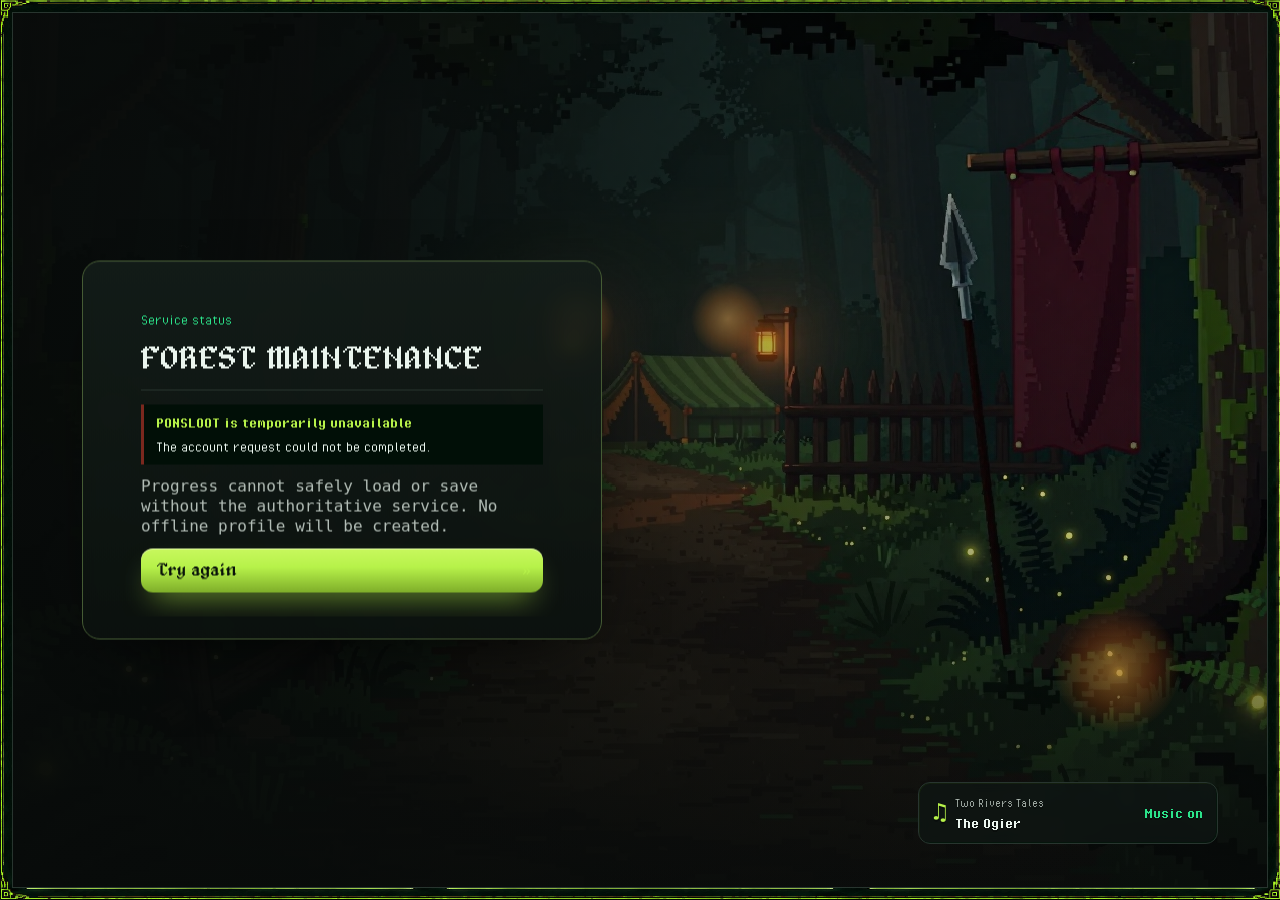
==== frontend/index.html @ 020d5600 "The console now beats the deploy-time variable instead of losing to it TOKEN_ADDRESS exists both as " ====
<!DOCTYPE html><html lang="en"><head>
  <meta charset="utf-8">
  <meta name="viewport" content="width=device-width, initial-scale=1, viewport-fit=cover">
  <meta name="theme-color" content="#081007">
  <meta name="mobile-web-app-capable" content="yes">
  <meta name="apple-mobile-web-app-capable" content="yes">
  <meta name="apple-mobile-web-app-status-bar-style" content="black-translucent">
  <meta name="apple-mobile-web-app-title" content="PONSLOOT">
  <!-- API origin. Empty means the current domain, which is the correct value
       in production: Vercel rewrites /api/* to Railway on its side, so to the
       browser every request is same-origin. Fill this in only for local work. -->
  <meta name="loothood-api-origin" content="">
  <title>PONSLOOT</title>
  <link rel="manifest" href="./manifest.webmanifest">
  <link rel="stylesheet" href="css/styles.css">
  <link rel="stylesheet" href="css/ui-foundation-v1.css">
  <link rel="stylesheet" href="css/main-menu-foundation-v1.css">
  <link rel="stylesheet" href="css/main-menu-typography-v1.css">
  <link rel="stylesheet" href="css/main-menu-restyle-v2.css">
  <link rel="stylesheet" href="css/main-menu-thematic-border-v1.css">
  <link rel="stylesheet" href="css/main-menu-system-rollout-v1.css">
  <link rel="stylesheet" href="css/main-menu-equipment-v1.css">
  <link rel="stylesheet" href="css/main-menu-mobile-transpose-v3.css">
  <link rel="stylesheet" href="css/main-menu-mobile-runtime-adapter-v1.css">
  <link rel="stylesheet" href="css/loothood-hunt-v1.css?v=r22">
  <link rel="stylesheet" href="css/loothood-core-v1.css?v=r22">
  <link rel="stylesheet" href="css/loothood-patch-v1.css?v=r64">
  <link rel="stylesheet" href="css/loothood-pulls-v1.css?v=r14">
  <link rel="stylesheet" href="css/loothood-gate-v1.css?v=r22">
  <link rel="stylesheet" href="css/loothood-loadout-v1.css?v=r59">
  <link rel="stylesheet" href="css/loothood-bounties-v1.css?v=r24">
  <link rel="stylesheet" href="css/loothood-guide-v1.css?v=r14">
  <link rel="stylesheet" href="css/loothood-docs-v1.css?v=r11">
  <link rel="stylesheet" href="css/loothood-life-v1.css?v=r15">
  <link rel="stylesheet" href="css/loothood-plots-v1.css?v=r22">
  <link rel="stylesheet" href="css/loothood-village-v1.css?v=r57">
  <link rel="stylesheet" href="css/loothood-account-v1.css?v=r22">
  <link rel="stylesheet" href="css/loothood-type-v1.css?v=r25">
  <link rel="stylesheet" href="css/combat-foundation-v1.css">
  <link rel="stylesheet" href="css/desktop-pause-family-v1.css?v=r11">
  <link rel="stylesheet" href="css/in-run-reward-choice-v1.css?v=r11">
  <link rel="stylesheet" href="css/run-outcome-family-v1.css">
  <link rel="stylesheet" href="css/mobile-in-run-pc-parity-v1.css">
  <link rel="stylesheet" href="css/account-gate-v1.css">
  <link rel="stylesheet" href="css/account-settings-v1.css">
  <link rel="stylesheet" href="css/tutorial-guidance-v1.css?v=r11">
  <link rel="stylesheet" href="css/mobile-ui-reliability-v1.css">
  <link rel="stylesheet" href="css/loothood-consistency-v1.css?v=r16">
  <link rel="stylesheet" href="css/loothood-combat-v1.css?v=r27">
</head>
<body class="account-pending">
  <section id="accountGate" class="hb-account-gate" data-account-state="booting" aria-label="PONSLOOT account access">
    <img class="hb-account-gate__art" src="images/bg-login-v1.png?v=2" alt="">
    <!-- Fireflies on the login screen. The key art in the menu already had
         them while the entrance stayed motionless — even though this is the
         screen a person sees first, and longest, while loading runs. -->
    <span class="hb-fireflies hb-fireflies--gate" aria-hidden="true"
      ><i class="hb-firefly"></i><i class="hb-firefly"></i><i class="hb-firefly"></i
      ><i class="hb-firefly"></i><i class="hb-firefly"></i><i class="hb-firefly"></i
      ><i class="hb-firefly"></i><i class="hb-firefly"></i><i class="hb-firefly"></i
    ></span>
    <!-- Gate lanterns and the campfire. The previous entrance was an animated
         GIF; replacing it with a still PNG left the screen dead. The light
         positions were measured against the rendered frame, not eyeballed. -->
    <span class="hb-account-gate__glow" aria-hidden="true"><i></i><i></i><i></i></span>
    <div class="hb-account-gate__scrim" aria-hidden="true"></div>
    <div class="hb-account-gate__frame" aria-hidden="true"></div>

    <div class="hb-account-panel">
      <span class="hb-account-corner hb-account-corner--tl" aria-hidden="true"></span>
      <span class="hb-account-corner hb-account-corner--tr" aria-hidden="true"></span>
      <span class="hb-account-corner hb-account-corner--bl" aria-hidden="true"></span>
      <span class="hb-account-corner hb-account-corner--br" aria-hidden="true"></span>

      <article class="hb-account-screen" data-account-screen="entry" tabindex="-1" aria-labelledby="accountEntryTitle" hidden="">
        <img class="hb-account-mark" src="images/ponsloot-mark-v1.jpg" alt="" width="1252" height="1252">
        <span class="hb-account-wordmark hb-account-wordmark--text">PONSLOOT</span>
        <h1 id="accountEntryTitle">Return to the forest</h1>
        <span class="hb-account-rule" aria-hidden="true"></span>
        <!-- TWO WAYS IN, NOT FOUR. There were also username sign-in,
             registration and key recovery here — three buttons out of four led
             to forms with a password and a key you had to write down somewhere.
             Nobody enters a browser game they came to look at that way.
             A guest plays immediately; a wallet signs a message, and the
             signature alone proves ownership — no password, no key to keep. -->
        <div class="hb-account-actions">
          <button class="hb-account-button is-primary" id="accountWalletLogin" type="button">Login with wallet</button>
          <button class="hb-account-button is-quiet" type="button" data-account-go="guest">Continue as guest</button>
        </div>
        <!-- The X link. js/brand.js fills the address in: while it is empty
             the block stays hidden and there is no link at all. A link that
             leads nowhere is worse than a missing one — a buyer once got a 404
             from an address nobody opened before publishing it. -->
        <a class="hb-account-social" data-brand-x href="#" target="_blank" rel="noopener noreferrer" hidden>
          <svg viewBox="0 0 16 16" aria-hidden="true"><path d="M12.6 0h2.45l-5.35 6.12L16 16h-4.94l-3.87-5.06L2.76 16H.3l5.72-6.54L0 0h5.06l3.5 4.63L12.6 0zm-.86 14.54h1.36L4.32 1.38H2.87l8.87 13.16z"/></svg>
          <span>Follow on X</span>
        </a>
        <p class="hb-account-status" data-account-status="" role="status" aria-live="polite" hidden=""></p>
      </article>

      <article class="hb-account-screen" data-account-screen="guest" tabindex="-1" aria-labelledby="accountGuestTitle" hidden="">
        <button class="hb-account-back" type="button" data-account-go="entry">← Back</button>
        <p class="hb-account-step">Guest account</p>
        <h2 id="accountGuestTitle">Continue as guest?</h2>
        <span class="hb-account-rule" aria-hidden="true"></span>
        <div class="hb-account-warning"><strong>Protected equipment is unavailable</strong><p>You can play, but the forge and anything with value attached stay locked.</p></div>
        <p class="hb-account-copy">Your progress is saved on our side, not in this browser. Link a wallet later and it follows you.</p>
        <div class="hb-account-actions">
          <button class="hb-account-button is-primary" id="accountContinueGuest" type="button">Continue as guest</button>
        </div>
        <p class="hb-account-field-error" data-account-form-error="" role="alert" hidden=""></p>
      </article>

      <article class="hb-account-screen" data-account-screen="wallets" tabindex="-1" aria-labelledby="accountWalletsTitle" hidden="">
        <button class="hb-account-back" type="button" data-account-go="entry">← Back</button>
        <p class="hb-account-step">Browser wallets</p>
        <h2 id="accountWalletsTitle">Choose a wallet</h2>
        <span class="hb-account-rule" aria-hidden="true"></span>
        <p class="hb-account-copy">Choose which installed wallet should sign the gas-free PONSLOOT login message.</p>
        <div class="hb-account-actions" id="accountWalletChoices"></div>
        <p class="hb-account-field-error" data-account-form-error="" role="alert" hidden=""></p>
      </article>

      <article class="hb-account-screen" data-account-screen="wallet-confirm" tabindex="-1" aria-labelledby="accountWalletConfirmTitle" hidden="">
        <button class="hb-account-back" type="button" id="accountCancelWalletCreation">← Cancel</button>
        <p class="hb-account-step">New wallet</p>
        <h2 id="accountWalletConfirmTitle">Create a PONSLOOT account?</h2>
        <span class="hb-account-rule" aria-hidden="true"></span>
        <p class="hb-account-copy">No account currently uses <strong id="accountPendingWallet">this wallet</strong>. Create a new cloud profile with a generated player name?</p>
        <div class="hb-account-warning"><strong>No transaction or approval</strong><p>This creates only a PONSLOOT account. It cannot spend tokens, move funds, or control the wallet.</p></div>
        <button class="hb-account-button is-primary" id="accountConfirmWalletCreation" type="button">Create wallet account</button>
        <p class="hb-account-field-error" data-account-form-error="" role="alert" hidden=""></p>
      </article>

      <article class="hb-account-screen hb-account-screen--loading" data-account-screen="loading" tabindex="-1" aria-labelledby="accountLoadingTitle">
        <img class="hb-account-mark" src="images/ponsloot-mark-v1.jpg" alt="" width="1252" height="1252">
        <span class="hb-account-wordmark hb-account-wordmark--text">PONSLOOT</span>
        <h2 id="accountLoadingTitle">Preparing the forest</h2>
        <span class="hb-account-rule" aria-hidden="true"></span>
        <div class="hb-account-progress" role="progressbar" aria-label="Loading account" aria-valuemin="0" aria-valuemax="100" aria-valuenow="30"><span></span></div>
        <div class="hb-account-progress-meta"><span data-account-loading-copy="">Checking secure session</span><strong data-account-loading-value="">30%</strong></div>
      </article>

      <article class="hb-account-screen" data-account-screen="maintenance" tabindex="-1" aria-labelledby="accountMaintenanceTitle" hidden="">
        <p class="hb-account-step">Service status</p>
        <h2 id="accountMaintenanceTitle">Forest maintenance</h2>
        <span class="hb-account-rule" aria-hidden="true"></span>
        <div class="hb-account-warning"><strong>PONSLOOT is temporarily unavailable</strong><p id="accountMaintenanceMessage">Account and cloud services could not be reached.</p></div>
        <p class="hb-account-copy">Progress cannot safely load or save without the authoritative service. No offline profile will be created.</p>
        <button class="hb-account-button is-primary" id="accountRetryBoot" type="button">Try again</button>
      </article>

      <div class="hb-account-scroll-cue" aria-hidden="true">↓ More</div>
    </div>

    <button class="hb-account-music" id="accountLoginMusicToggle" type="button" aria-pressed="true" aria-label="Mute music">
      <span aria-hidden="true">♫</span><span><small></small><strong></strong></span><b>Music on</b>
    </button>
  </section>
  <div id="combatSafeAreaProbe" class="combat-safe-area-probe" aria-hidden="true"></div>
  <main id="appBackground" class="app-shell" data-overlay-background="app">
    <section id="desktopMainMenu" class="desktop-main-menu" aria-label="Hunt menu" hidden=""></section>
    <section class="play-surface" aria-label="PONSLOOT game">
      <div class="topbar">
        <div>
          <h1>PONSLOOT</h1>
          <!-- The subtitle names what the game became, not what it was. It used
               to read "Robinhood Chain archer run" — true about the chain and
               the archer, and silent about what people come here for. -->
          <p>Hold the token. Run the forest. Get paid in ETH</p>
        </div>
        <div id="mobileSettingsPanel" class="topbar__actions">
          <label class="arena-fit-setting">
            <span>Arena Fit</span>
            <select id="mobileArenaFit" aria-label="Mobile arena fit">
              <option value="fill">Fill Screen</option>
              <option value="preserve">Preserve 3:2</option>
            </select>
          </label>
          <button id="musicToggle" class="music-toggle" type="button" aria-pressed="true" title="Mute the Forest soundtrack">
            <span aria-hidden="true">♫</span>
            Music: On
          </button>
          <div class="chain-pill version-pill"><strong id="gameVersion">v0.0.1</strong></div>
          <div class="chain-pill">Robinhood Chain 4663</div>
          <button id="closeMobileSettings" class="mobile-settings-close" type="button" aria-label="Close mobile settings">Done</button>
        </div>
      </div>

      <div id="gameNotice" class="game-notice hb-menu-system-overlay" hidden="" aria-live="polite"></div>

      <div class="game-grid combat-layout run-only hb-fit-stage" aria-label="PONSLOOT forest combat">
        <header class="combat-hud hb-top-hud" aria-label="Run status">
          <div class="hud-stat hud-stat--health hb-player-hud" aria-label="Player health">
            <div class="hb-player-hud__logo-wrap">
              <img class="hb-player-hud__logo" src="images/loothood-mark-primary.png" alt="PONSLOOT">
            </div>
            <span class="hb-player-hud__label">HP</span>
            <meter id="hpMeter" class="hb-meter hb-player-health" min="0" max="100" value="100" aria-label="Player health"></meter>
            <i id="borrowedHeartBar" class="hud-heart-store hb-heart-store" hidden="" aria-hidden="true"></i>
            <b id="hpText" class="hb-player-hud__value">100 / 100</b>
          </div>
          <div class="hud-stat hud-stat--stage">
            <span>Stage</span>
            <b id="roomText">0 / 15</b>
          </div>
          <div id="combatBossHud" class="combat-boss-hud hb-boss-hud-slot" hidden="" aria-label="Boss status">
            <div class="combat-boss-copy">
              <strong id="bossHudName" class="hb-boss-hud__name">Forest Boss</strong>
            </div>
            <div class="combat-boss-meters">
              <div id="bossHealthRow" class="combat-boss-meter-row combat-boss-meter-row--health">
                <span class="hb-boss-hud__label">Health</span>
                <div id="bossHealthMeter" class="combat-boss-meter combat-boss-meter--health hb-boss-segments hb-boss-segments--health" role="meter" aria-label="Boss health"></div>
              </div>
              <div id="bossArmorRow" class="combat-boss-meter-row combat-boss-meter-row--armor">
                <span class="hb-boss-hud__label">Armor</span>
                <div id="bossArmorMeter" class="combat-boss-meter combat-boss-meter--armor hb-boss-segments hb-boss-segments--armor" role="meter" aria-label="Boss armor"></div>
              </div>
            </div>
          </div>
          <div class="hud-stat hud-stat--streak">
            <span>Streak</span>
            <meter id="streakMeter" min="0" max="100" value="0"></meter>
            <b id="streakText">0</b>
          </div>
          <div class="hud-stat hud-stat--gold">
            <span>Run Gold</span>
            <b id="runGoldText">0</b>
          </div>
          <div class="hud-stat hud-stat--legendary">
            <span>Legendary</span>
            <meter id="legendaryMeter" min="0" max="250" value="0"></meter>
            <b id="legendaryText">0 / 250</b>
          </div>
        </header>
        <div class="canvas-wrap hb-arena" aria-label="Forest combat arena">
          <canvas id="game" class="hb-arena__art" width="960" height="640" aria-label="PONSLOOT combat arena"></canvas>
          <span id="orientationNoticeAnchor" hidden=""></span>
          <div id="orientationNotice" class="orientation-notice" role="status" aria-live="polite" tabindex="-1">
            <strong>Rotate to landscape</strong>
            <span>The run is safely paused while the phone is upright.</span>
          </div>
          <div id="optionalRewardHud" class="optional-reward-hud" hidden="" aria-live="polite">
            <span id="splinterVolleyHud" class="optional-reward-hud__item optional-reward-hud__item--splinter" hidden=""></span>
            <span id="heartsGraceHud" class="optional-reward-hud__item optional-reward-hud__item--heart" hidden=""></span>
          </div>
          <div id="roundClearFx" class="round-clear-fx" hidden="" aria-live="polite">
            <div class="round-clear-fx__line"></div>
            <span id="roundClearEyebrow">Stage 1</span>
            <strong id="roundClearTitle">Clear</strong>
            <div class="round-clear-fx__rewards">
              <span><b id="roundClearScore">0</b> Score</span>
              <span><b id="roundClearGold">0</b> Gold</span>
            </div>
            <div id="storehouseLossCallout" class="storehouse-loss-callout" hidden="" role="status" aria-live="polite"></div>
          </div>
          <div id="overlay" class="overlay">
            <strong>Forest Run Ready</strong>
            <span>Move with keys or the touch stick. Stop moving to shoot.</span>
          </div>
          <span id="pauseOverlayAnchor" hidden=""></span>
          <div id="pauseOverlay" class="pause-overlay" hidden="" role="dialog" aria-modal="true" aria-labelledby="pauseOverlayTitle" aria-describedby="pauseOverlayDescription" data-overlay-kind="primary" data-overlay-id="pause">
            <div class="hb-pause">
              <header class="hb-pause__header">
                <strong id="pauseOverlayTitle" class="hb-pause__title"><span class="hb-pause__desktop-title">Paused</span><span class="hb-pause__mobile-title">Run Paused</span></strong>
                <span id="pauseOverlayDescription" class="hb-pause__description">Stage time and combat are frozen.</span>
              </header>
              <div class="pause-overlay__actions hb-pause__actions" data-overlay-scroll-owner="">
                <button id="resumeRun" class="hb-pause__button hb-pause__button--wide" type="button">Resume Run</button>
                <button id="pauseStats" class="hb-pause__button" type="button" data-open-stats="">Character Stats</button>
                <button id="pauseInventory" class="hb-pause__button" type="button" data-open-inventory="">Gear</button>
                <button id="pauseRunBuild" class="hb-pause__button" type="button" data-open-run-build="">Run Build</button>
                <button id="pauseSettings" class="hb-pause__button hb-pause__settings" type="button">Settings</button>
                <button id="leaveRunFromPause" class="hb-pause__button hb-pause__button--wide hb-pause__button--leave button--danger" type="button">Leave Run</button>
              </div>
            </div>
          </div>
        </div>
        <div class="touch-controls" role="group" aria-label="Touch combat controls">
          <div id="movementPad" class="movement-pad" role="application" aria-label="Drag to move. Centre or release to stop and shoot." data-centered="false" data-planted="false">
            <div id="movementKnob" class="movement-pad__knob" aria-hidden="true"></div>
          </div>
          <span id="touchControlHint" class="touch-controls__hint" aria-live="polite">Centre or release to shoot</span>
          <button id="mobileStop" class="touch-controls__stop" type="button" aria-label="Hold to stop moving" aria-pressed="false">STOP</button>
          <button id="mobilePauseRun" class="touch-controls__pause" type="button" aria-label="Pause run">II</button>
        </div>

        <aside class="panel combat-panel hb-side-panel" aria-label="Run information">
          <div class="stage-card combat-progress-card hb-run-heading" aria-label="Current stage progress">
            <h1 id="combatRunTitle" class="combat-progress-card__title hb-run-heading__title">Forest Run</h1>
            <div class="combat-progress-card__heading hb-run-heading__stage">
              <span>Stage</span>
              <strong id="combatStageProgressText">0 / 15</strong>
            </div>
            <div id="combatPrestigeRow" class="stat-line hb-run-heading__prestige">
              <b id="prestigeText">Prestige 0</b>
            </div>
            <span id="stageCardEyebrow" hidden="">Forest Run</span>
            <strong id="stageCardTitle" hidden="">Sherwood Road</strong>
            <small id="stageCardDesc" hidden="">Fifteen stages, boss rounds at 5, 10, and 15.</small>
            <div id="stageTrack" class="stage-track hb-stage-progress" aria-hidden="true"></div>
          </div>

          <div class="combat-readouts" aria-label="Run resources">
            <div class="combat-readout combat-readout--score hb-score">
              <span class="combat-readout__label hb-score__label">Score</span>
              <b id="combatScoreText" class="hb-score__value">0</b>
            </div>
            <div class="hb-run-stats" aria-label="Current run values">
              <div class="combat-readout combat-readout--streak hb-run-stat">
                <div class="combat-readout__row"><span class="hb-run-stat__label">Streak</span><b id="combatStreakText" class="hb-run-stat__value">0</b></div>
                <meter id="combatStreakMeter" min="0" max="100" value="0" aria-label="Streak time remaining"></meter>
              </div>
              <div class="combat-readout combat-readout--gold hb-run-stat">
                <span class="hb-run-stat__label">Room Gold</span>
                <b id="combatRunGoldText" class="hb-run-stat__value">0</b>
              </div>
              <div class="combat-readout combat-readout--time">
                <div class="hb-run-stat combat-readout__row"><span class="hb-run-stat__label">Stage Time</span><b id="combatStageTimerText" class="hb-run-stat__value">00:00</b></div>
                <div class="hb-run-stat combat-readout__row"><span class="hb-run-stat__label">Time Multiplier</span><b id="combatTimeMultiplierText" class="hb-run-stat__value">1.25x</b></div>
              </div>
            </div>
            <div class="combat-readout combat-readout--legendary hb-legendary">
              <div class="hb-legendary__heading"><span class="hb-legendary__label">Legendary</span><b id="combatLegendaryText" class="hb-legendary__value">0 / 250</b></div>
              <meter id="combatLegendaryMeter" class="hb-meter hb-legendary__track" min="0" max="250" value="0" aria-label="Legendary meter"></meter>
            </div>
          </div>

          <div class="combat-build-source" hidden="" aria-hidden="true">
            <b id="bowText">Ash Shortbow</b>
            <b id="upgradeText">None</b>
            <b id="foundationText">None</b>
            <b id="statusText">Unbound</b>
          </div>

          <div class="hb-side-rule" aria-hidden="true"></div>

          <nav class="combat-actions hb-run-actions" aria-label="Run actions">
            <div class="combat-sheet-actions hb-run-actions__references">
              <button type="button" class="button--secondary hb-action" data-open-stats="">Stats</button>
              <button type="button" class="button--secondary hb-action" data-open-inventory="">Gear</button>
              <button type="button" class="button--secondary hb-action" data-open-run-build="">Run Build</button>
            </div>

            <div class="combat-run-actions hb-run-actions__run">
              <button id="pauseRun" class="button--secondary hb-action" type="button" aria-pressed="false">Pause</button>
              <button id="endRun" class="hb-action hb-action--leave" type="button">Leave Run</button>
            </div>
          </nav>

        </aside>
      </div>
    </section>
  </main>

  <div id="desktopOverlayRoot" class="desktop-overlay-root" data-active="false"></div>

  <div id="statsModal" class="stats-modal hb-menu-system-overlay" hidden="" role="dialog" aria-modal="true" aria-labelledby="statsModalTitle" data-overlay-kind="primary" data-overlay-id="stats">
    <div class="stats-modal__panel stats-modal__panel--contained hb-sheet">
      <div class="stats-modal__head">
        <div>
          <p>Character build</p>
          <h2 id="statsModalTitle">Character Stats</h2>
          <span class="hb-diamond-rule hb-diamond-rule--panel" aria-hidden="true"></span>
          <span id="statsModalSummary">Bow base, run bonuses, and ceilings.</span>
        </div>
        <button id="closeStatsModal" class="stats-modal__close" type="button" aria-label="Close character stats">X</button>
      </div>
      <div id="statsModalBody" class="stats-modal__body" data-overlay-scroll-owner="">
        <div id="statsModalContent" class="stats-grid hb-sheet__main" aria-label="Character combat stats"></div>
      </div>
      <div class="stats-modal__footer">
        <button id="closeStatsModalFooter" class="button--secondary hb-sheet__back" type="button">Back</button>
      </div>
    </div>
  </div>

  <div id="inventoryModal" class="stats-modal utility-modal hb-menu-system-overlay" hidden="" role="dialog" aria-modal="true" aria-labelledby="inventoryModalTitle" data-overlay-kind="primary" data-overlay-id="inventory">
    <div class="stats-modal__panel stats-modal__panel--contained utility-modal__panel hb-sheet">
      <div class="stats-modal__head">
        <div>
          <p id="inventoryModalEyebrow">Resources</p>
          <h2 id="inventoryModalTitle">Inventory</h2>
          <span class="hb-diamond-rule hb-diamond-rule--panel" aria-hidden="true"></span>
          <span id="inventoryModalSummary">What you are carrying.</span>
        </div>
        <button id="closeInventoryModal" class="stats-modal__close" type="button" aria-label="Close inventory">X</button>
      </div>
      <div id="inventoryModalBody" class="stats-modal__body" data-overlay-scroll-owner="">
        <div id="inventory" class="inventory-list inventory-list--sheet hb-sheet__main" aria-label="Inventory"></div>
      </div>
      <div class="stats-modal__footer utility-modal__footer">
                <button id="closeInventoryModalFooter" class="button--secondary hb-sheet__back" type="button">Back</button>
      </div>
    </div>
  </div>

  <div id="equipmentCraftReveal" class="equipment-craft-reveal hb-menu-system-overlay" hidden="" role="dialog" aria-modal="true" aria-labelledby="equipmentCraftRevealTitle" aria-describedby="equipmentCraftRevealSummary" data-overlay-kind="confirmation" data-overlay-id="equipment-craft-result">
    <div class="equipment-craft-reveal__panel" data-overlay-scroll-owner="">
      <p id="equipmentCraftRevealEyebrow" class="equipment-craft-reveal__eyebrow">Equipment · Rarity</p>
      <div id="equipmentCraftRevealSeal" class="equipment-craft-reveal__seal" aria-hidden="true"></div>
      <div class="equipment-craft-reveal__copy">
        <span id="equipmentCraftRevealRarity"></span>
        <h2 id="equipmentCraftRevealTitle">Equipment Crafted</h2>
        <span class="hb-diamond-rule hb-diamond-rule--panel" aria-hidden="true"></span>
        <p id="equipmentCraftRevealSummary">Your crafted item is ready.</p>
        <div id="equipmentCraftRevealAffixes" class="equipment-craft-reveal__affixes"></div>
        <section id="equipmentCraftRevealEffect" class="equipment-craft-reveal__effect" hidden=""></section>
      </div>
      <button id="equipmentCraftRevealContinue" type="button">Continue</button>
    </div>
  </div>

  <div id="runBuildModal" class="stats-modal utility-modal" hidden="" role="dialog" aria-modal="true" aria-labelledby="runBuildModalTitle" data-overlay-kind="primary" data-overlay-id="run-build">
    <div class="stats-modal__panel utility-modal__panel hb-sheet">
      <div class="stats-modal__head">
        <div>
          <p>Current hunt</p>
          <h2 id="runBuildModalTitle">Run Build</h2>
          <span>Foundation, temporary stat picks, techniques, evolutions, and relics collected this run.</span>
        </div>
        <button id="closeRunBuildModal" class="stats-modal__close" type="button" aria-label="Close run build">X</button>
      </div>
      <div id="runUpgrades" class="upgrade-list upgrade-list--sheet hb-sheet__main" data-overlay-scroll-owner=""></div>
      <button id="closeRunBuildModalFooter" class="button--secondary utility-modal__back hb-sheet__back" type="button">Back</button>
    </div>
  </div>

  <div id="desktopSettingsModal" class="stats-modal utility-modal" hidden="" role="dialog" aria-modal="true" aria-labelledby="desktopSettingsTitle" data-overlay-kind="primary" data-overlay-id="settings">
    <div class="stats-modal__panel utility-modal__panel hb-sheet">
      <div class="stats-modal__head">
        <div><h2 id="desktopSettingsTitle">Settings</h2></div>
        <button id="closeDesktopSettings" class="stats-modal__close" type="button" aria-label="Close settings">X</button>
      </div>
      <div class="hb-settings-main">
        <div class="hb-settings-panel" data-overlay-scroll-owner="">
          <div class="hb-settings-content">
            <h3 class="hb-settings-section-title">Audio</h3>
            <div class="hb-settings-volume-heading">
              <label for="desktopMasterVolume">Master Volume</label>
              <output id="desktopMasterVolumeValue" class="hb-settings-volume-value" for="desktopMasterVolume">100%</output>
            </div>
            <input id="desktopMasterVolume" class="hb-settings-volume" type="range" min="0" max="100" step="1" value="100">
            <button id="desktopMuteAudio" class="hb-settings-mute" type="button" aria-pressed="false">Mute Audio</button>
          </div>
        </div>
      </div>
      <button id="closeDesktopSettingsFooter" class="button--secondary utility-modal__back hb-sheet__back" type="button">Back to Pause</button>
    </div>
  </div>

  <div id="installRecommendation" class="alpha-reset-modal install-recommendation" hidden="" role="dialog" aria-modal="true" aria-labelledby="installRecommendationTitle" aria-describedby="installRecommendationDescription installRecommendationInstructions">
    <div class="alpha-reset-modal__panel install-recommendation__panel">
      <button id="closeInstallRecommendation" class="install-recommendation__close" type="button" aria-label="Continue in browser">X</button>
      <p class="alpha-reset-modal__eyebrow">Full-screen mobile play</p>
      <h2 id="installRecommendationTitle">Add PONSLOOT to your Home Screen</h2>
      <p id="installRecommendationDescription">For the cleanest landscape combat view, play PONSLOOT as a mobile web app.</p>
      <p id="installRecommendationInstructions">Use your browser's Share menu, choose Add to Home Screen and, if shown, keep Open as Web App enabled.</p>
      <div class="install-recommendation__actions">
        <button id="installLoothood" type="button" hidden="">Install PONSLOOT</button>
        <button id="continueInBrowser" class="button--secondary" type="button">Continue in Browser</button>
      </div>
    </div>
  </div>

  <div id="runSetupModal" class="run-setup-modal hb-menu-system-overlay" hidden="" role="dialog" aria-modal="true" aria-labelledby="runSetupTitle" aria-describedby="runSetupDescription" data-overlay-kind="primary" data-overlay-id="run-setup">
    <div class="run-setup-modal__panel">
      <div class="run-setup-modal__header">
        <div>
          <p id="runSetupEyebrow">Prepare the hunt</p>
          <h2 id="runSetupTitle">Choose Your Foundation</h2>
          <span class="hb-diamond-rule hb-diamond-rule--panel" aria-hidden="true"></span>
          <span id="runSetupDescription">Pick one evergreen advantage before Stage 1.</span>
        </div>
        <button id="closeRunSetup" class="run-setup-modal__close" type="button" aria-label="Close run setup">X</button>
      </div>

      <div class="run-setup-modal__content" data-overlay-scroll-owner="">
        <div class="run-setup-stepper" role="navigation" aria-label="Run setup progress">
          <button id="runSetupStepHunt" type="button" data-run-setup-step="1" aria-current="step"><span>1</span>Hunt</button>
          <button id="runSetupStepLoadout" type="button" data-run-setup-step="2"><span>2</span>Loadout</button>
          <button id="runSetupStepFoundation" type="button" data-run-setup-step="3"><span>3</span>Foundation</button>
        </div>

        <div class="run-setup-step" data-step="1" aria-labelledby="runSetupStepHunt" data-run-setup-scroll-owner="">
          <div class="prestige-picker">
          <div class="prestige-picker__copy">
            <strong>Forest Prestige</strong>
            <span id="prestigeSummary">P0 Standard Hunt</span>
          </div>
          <div id="prestigeChoices" class="prestige-picker__choices" aria-label="Forest prestige tier"></div>
          <div id="prestigeDetails" class="prestige-picker__details"></div>
        </div>

          <div id="playtestSettings" class="playtest-settings" hidden="">
          <label for="playtestStage">
            <span>Target stage</span>
            <select id="playtestStage">
              <option value="1">Stage 1</option>
              <option value="2">Stage 2</option>
              <option value="3">Stage 3</option>
              <option value="4">Stage 4</option>
              <option value="5">Stage 5 - Seed miniboss</option>
              <option value="6">Stage 6</option>
              <option value="7">Stage 7</option>
              <option value="8">Stage 8</option>
              <option value="9">Stage 9</option>
              <option value="10">Stage 10 - Seed miniboss</option>
              <option value="11">Stage 11</option>
              <option value="12">Stage 12</option>
              <option value="13">Stage 13</option>
              <option value="14">Stage 14</option>
              <option value="15" selected="">Stage 15 - Combined Brute</option>
            </select>
          </label>
          <label id="playtestBossSeedSetting" for="playtestBossSeed" hidden="">
            <span>Boss seed</span>
            <select id="playtestBossSeed"></select>
          </label>
          <label id="playtestBossPairSetting" for="playtestBossPair" hidden="">
            <span>Brute seed pair</span>
            <select id="playtestBossPair"></select>
          </label>
          <div>
            <strong id="playtestLoadout">14 randomized upgrade picks</strong>
            <small>No rewards, bounty progress, resources, or Prestige unlocks.</small>
          </div>
          </div>
        </div>

        <div class="run-setup-step" data-step="2" aria-labelledby="runSetupStepLoadout" data-run-setup-scroll-owner="">
          <div class="bow-picker">
          <div>
            <strong>Bow Loadout</strong>
            <span>Normal Hunts currently use the Ash Shortbow. New sidegrade commissions are coming later.</span>
          </div>
          <div id="bowChoices" class="bow-choices" aria-label="Unlocked bows"></div>
          <div id="scoutingSummary" class="scouting-summary"></div>
        </div>

          <div id="equipmentSetup" class="equipment-setup">
          <div class="equipment-setup__head">
            <div>
              <strong>Equipment Loadout</strong>
              <span id="equipmentSetupSummary">Choose verified equipment for this run.</span>
            </div>
            <span id="equipmentSetupVerifier">Locked</span>
          </div>
          <div class="equipment-loadout-layout">
            <section class="equipment-loadout-column" aria-labelledby="equipmentLoadoutHeading">
              <div class="equipment-loadout-heading">
                <strong id="equipmentLoadoutHeading">Your Loadout</strong>
                <span id="equipmentLoadoutCount">0 Equipped</span>
              </div>
              <div id="runEquipmentSlots" class="run-equipment-slots" aria-label="Run equipment loadout"></div>
            </section>
            <section class="equipment-loadout-detail" aria-label="Selected equipment details">
              <article id="selectedEquipmentDetail" class="selected-equipment-detail"></article>
              <section class="run-owned-equipment" aria-labelledby="runOwnedEquipmentHeading">
                <div class="equipment-loadout-heading">
                  <strong id="runOwnedEquipmentHeading">Owned Equipment</strong>
                  <span id="runEquipmentResultCount">0 shown</span>
                </div>
                <div class="run-equipment-filters">
                  <label for="runEquipmentSlotFilter">Slot
                    <select id="runEquipmentSlotFilter"></select>
                  </label>
                  <label for="runEquipmentRarityFilter">Rarity
                    <select id="runEquipmentRarityFilter"></select>
                  </label>
                  <button id="runEquipmentFavouritesFilter" class="equipment-favourites-filter" type="button" aria-pressed="false">★ Favourites</button>
                </div>
                <div id="runOwnedEquipmentList" class="run-owned-equipment__list" aria-live="polite"></div>
              </section>
            </section>
          </div>
          </div>
        </div>

        <div class="run-setup-step" data-step="3" aria-labelledby="runSetupStepFoundation" data-run-setup-scroll-owner="">
          <div id="foundationChoices" class="foundation-choices" role="group" aria-label="Foundation choices"></div>
        </div>
      </div>

      <div class="run-setup-mobile-footer">
        <button id="runSetupBack" class="button--secondary" type="button">Back</button>
        <span id="runSetupStepLabel" aria-live="polite">Step 1 of 3</span>
        <button id="runSetupNext" type="button">Next</button>
        <button id="confirmRunSetup" class="run-setup-modal__confirm" type="button" disabled="">Begin Forest Run</button>
      </div>
    </div>
  </div>

  <div id="upgradeModal" class="upgrade-modal hb-reward-modal" hidden="" role="dialog" aria-modal="true" aria-labelledby="upgradeModalTitle" aria-describedby="upgradeSummary" data-overlay-kind="primary" data-overlay-id="reward">
    <div class="upgrade-modal__panel hb-reward" data-overlay-scroll-owner="">
      <div class="upgrade-modal__header hb-reward__header">
        <div class="upgrade-modal__crest" aria-hidden="true"><span></span></div>
        <div>
          <p class="upgrade-modal__eyebrow">Stage clear</p>
          <h2 id="upgradeModalTitle" class="hb-reward__title">Choose an Upgrade</h2>
          <p id="upgradeSummary" class="upgrade-modal__summary">Rewards secured</p>
          <div id="upgradeStageMetrics" class="upgrade-modal__metrics hb-reward__meta" aria-label="Stage rewards">
            <span>Score <b id="upgradeStageScore">+0</b></span>
            <span>Gold <b id="upgradeStageGold">+0</b></span>
          </div>
        </div>
      </div>
      <div id="roomBreakdown" class="reward-breakdown"></div>
      <div id="upgradeChoices" class="upgrade-choices hb-reward__cards" role="group" aria-label="Upgrade choices"></div>
    </div>
  </div>

  <div id="partialUpgradeModal" class="partial-upgrade-modal hb-confirmation-layer" hidden="" role="alertdialog" aria-modal="true" aria-labelledby="partialUpgradeTitle" aria-describedby="partialUpgradeDescription" data-overlay-kind="confirmation" data-overlay-id="partial-upgrade">
    <div class="partial-upgrade-modal__panel hb-confirmation" data-overlay-scroll-owner="">
      <p class="partial-upgrade-modal__eyebrow">Active stat ceiling</p>
      <h2 id="partialUpgradeTitle" class="hb-confirmation__title">Partial Gain</h2>
      <div class="hb-confirmation__rule" aria-hidden="true"></div>
      <p id="partialUpgradeDescription">Only part of the listed gain can currently be applied.</p>
      <dl class="partial-upgrade-modal__values">
        <div><dt>Listed gain</dt><dd id="partialUpgradeListed">-</dd></div>
        <div><dt>Applied gain</dt><dd id="partialUpgradeRealized">-</dd></div>
      </dl>
      <div class="partial-upgrade-modal__actions hb-confirmation__actions">
        <button id="partialUpgradeBack" class="button--secondary hb-confirmation__button" type="button">Back</button>
        <button id="partialUpgradeTake" class="hb-confirmation__button hb-confirmation__button--take" type="button">Take Anyway</button>
      </div>
    </div>
  </div>

  <div id="alphaResetModal" class="alpha-reset-modal hb-menu-system-overlay" hidden="" role="alertdialog" aria-modal="true" aria-labelledby="alphaResetTitle" aria-describedby="alphaResetDescription alphaResetSettings" data-overlay-kind="confirmation" data-overlay-id="alpha-reset">
    <div class="alpha-reset-modal__panel" data-overlay-scroll-owner="">
      <p class="alpha-reset-modal__eyebrow">Save update</p>
      <h2 id="alphaResetTitle">Alpha progression reset</h2>
      <span class="hb-diamond-rule hb-diamond-rule--panel" aria-hidden="true"></span>
      <p id="alphaResetDescription">PONSLOOT's progression system has changed. This older Alpha save could not be safely carried forward, so your game progress has been reset.</p>
      <p id="alphaResetSettings">Your volume, controls and accessibility settings were kept.</p>
      <button id="alphaResetContinue" type="button">Continue</button>
    </div>
  </div>

  <div id="inductionModal" class="alpha-reset-modal induction-modal hb-menu-system-overlay" hidden="" role="dialog" aria-modal="true" aria-labelledby="inductionModalTitle" aria-describedby="inductionModalDescription" data-overlay-kind="confirmation" data-overlay-id="induction">
    <div class="alpha-reset-modal__panel induction-modal__panel" data-overlay-scroll-owner="">
      <p id="inductionModalEyebrow" class="alpha-reset-modal__eyebrow">PONSLOOT Tutorial</p>
      <h2 id="inductionModalTitle">Welcome to the PONSLOOT Tutorial.</h2>
      <span class="hb-diamond-rule hb-diamond-rule--panel" aria-hidden="true"></span>
      <p id="inductionModalDescription">These five stages will teach you the game mechanics. Complete them, then fight the boss.</p>
      <div class="induction-modal__actions">
        <button id="inductionModalAction" type="button">Begin Tutorial</button>
        <button id="inductionModalSkip" class="induction-modal__skip" type="button" hidden>Skip tutorial</button>
      </div>
    </div>
  </div>

  <div id="tutorialGuideModal" class="stats-modal utility-modal tutorial-guide-modal hb-menu-system-overlay" hidden="" role="dialog" aria-modal="true" aria-labelledby="tutorialGuideTitle" data-overlay-kind="primary" data-overlay-id="tutorial-guide">
    <div class="stats-modal__panel stats-modal__panel--contained utility-modal__panel">
      <div class="stats-modal__head">
        <div>
          <p>Reference</p>
          <h2 id="tutorialGuideTitle">Tutorial Guide</h2>
          <span class="hb-diamond-rule hb-diamond-rule--panel" aria-hidden="true"></span>
          <span>Short explanations for mechanics and later feature unlocks.</span>
        </div>
        <button id="closeTutorialGuide" class="stats-modal__close" type="button" aria-label="Close tutorial guide">X</button>
      </div>
      <div id="tutorialGuideBody" class="stats-modal__body tutorial-guide__body" data-overlay-scroll-owner=""></div>
      <div class="stats-modal__footer tutorial-guide__footer">
        <button id="replayTutorial" type="button">Replay Tutorial</button>
        <button id="closeTutorialGuideFooter" class="button--secondary" type="button">Back</button>
      </div>
    </div>
  </div>

  <div id="tutorialSpotlight" class="tutorial-spotlight" hidden="" role="dialog" aria-modal="true" aria-labelledby="tutorialSpotlightTitle" aria-describedby="tutorialSpotlightText">
    <div class="tutorial-spotlight__scrim" data-spotlight-scrim="top"></div>
    <div class="tutorial-spotlight__scrim" data-spotlight-scrim="right"></div>
    <div class="tutorial-spotlight__scrim" data-spotlight-scrim="bottom"></div>
    <div class="tutorial-spotlight__scrim" data-spotlight-scrim="left"></div>
    <div class="tutorial-spotlight__window" data-spotlight-window="" aria-hidden="true"></div>
    <section class="tutorial-spotlight__card" data-spotlight-card="">
      <p class="tutorial-spotlight__progress" data-spotlight-progress="">1 / 1</p>
      <h2 id="tutorialSpotlightTitle" data-spotlight-title="">Screen Tip</h2>
      <p id="tutorialSpotlightText" data-spotlight-text=""></p>
      <footer>
        <button type="button" data-spotlight-skip="">Skip</button>
        <button type="button" data-spotlight-back="">Back</button>
        <button type="button" class="is-primary" data-spotlight-next="">Next</button>
      </footer>
    </section>
  </div>

  <div id="destructiveConfirmModal" class="destructive-confirm-modal hb-menu-system-overlay" hidden="" role="alertdialog" aria-modal="true" aria-labelledby="destructiveConfirmTitle" aria-describedby="destructiveConfirmDescription" data-overlay-kind="confirmation" data-overlay-id="destructive">
    <div class="destructive-confirm-modal__panel" data-overlay-scroll-owner="">
      <p class="destructive-confirm-modal__eyebrow">Confirm destructive action</p>
      <h2 id="destructiveConfirmTitle">Confirm action</h2>
      <span class="hb-diamond-rule hb-diamond-rule--panel" aria-hidden="true"></span>
      <p id="destructiveConfirmDescription">This cannot be undone.</p>
      <div class="destructive-confirm-modal__actions">
        <button id="cancelDestructiveConfirm" class="button--secondary" type="button">Cancel</button>
        <button id="acceptDestructiveConfirm" class="button--danger" type="button">Confirm</button>
      </div>
    </div>
  </div>

  <div id="runSummaryModal" class="run-summary-modal" hidden="" role="dialog" aria-modal="true" aria-labelledby="runSummaryTitle" aria-describedby="runSummaryNote" data-overlay-kind="primary" data-overlay-id="run-summary">
    <div class="run-summary-modal__panel run-summary-modal__panel--mobile">
      <div class="run-summary-modal__content" data-overlay-scroll-owner="">
        <p class="run-summary-modal__eyebrow">Run summary</p>
        <h2 id="runSummaryMobileTitle">Run Ended</h2>
        <div id="runSummaryMobileStats" class="summary-grid"></div>
        <p id="runSummaryMobileNote" class="run-summary-modal__note"></p>
      </div>
      <div class="run-summary-modal__footer">
        <button id="closeRunSummaryMobile" type="button">Back to Camp</button>
      </div>
    </div>
    <div class="run-outcome-stage">
      <section class="hb-outcome" data-run-outcome="abandon">
        <header class="hb-outcome__header">
          <h2 id="runSummaryTitle" class="hb-outcome__title">Run Abandoned</h2>
          <p id="runSummaryProgress" class="hb-outcome__progress">0 / 15 Stages Cleared</p>
          <p id="runSummaryNote" class="hb-outcome__kicker">Stage 1 Reached</p>
        </header>
        <div id="runSummaryStats" class="hb-outcome__columns"></div>
        <button id="closeRunSummary" class="hb-outcome__back" type="button">Back to Camp</button>
      </section>
    </div>
  </div>

  <!-- First: the project name in one place, so new code takes it from here
       instead of introducing another literal. Changed with the brand rename
       tool in tools/. -->
  <script src="js/brand.js?v=r42"></script>
  <script src="js/holdings-v1.js"></script>
  <script src="js/buildings-v1.js?v=r40"></script>
  <!-- The pool formula. Loaded BEFORE the panel that calls it: the panel
       reaches for PackhoodPool on its very first render, so the order here is
       not cosmetic. -->
  <script src="js/payout-pool-v1.js?v=r55"></script>
  <script src="js/buildings-panel-v1.js?v=r59"></script>
  <script src="js/hunt-why-v1.js?v=r46"></script>
  <script src="js/boss-rolls-v1.js?v=r39"></script>
  <script src="js/shop-panel-v1.js?v=r52"></script>
  <script src="js/pulls-panel-v1.js?v=r56"></script>
  <script src="js/holdings-panel-v1.js?v=r40"></script>
  <script src="js/coin-pulls-v1.js"></script>
  <script src="js/coin-pulls-panel-v1.js"></script>
  <script src="js/music-score.js"></script>
  <script src="js/boss-seeds.js"></script>
  <script src="js/boss-balance.js"></script>
  <script src="js/forest-balance.js"></script>
  <script src="js/production-audio-manifest.js"></script>
  <script src="js/boss-victory-timeline.js"></script>
  <script src="js/sampled-music.js"></script>
  <script src="js/music.js"></script>
  <script src="js/hunt-gate-v1.js?v=r12"></script>
  <script src="js/version.js"></script>
  <script src="js/safe-update.js"></script>
  <script src="js/metaprogression.js?v=r39"></script>
  <script src="js/village-economy.js"></script>
  <script src="js/village-services.js"></script>
  <script src="js/equipment-legendary-v5.js"></script>
  <script src="js/equipment-release.js"></script>
  <script src="js/equipment.js"></script>
  <script src="js/equipment-workbench.js"></script>
  <script src="js/gacha-system.js"></script>
  <script src="js/equipment-management.js"></script>
  <script src="js/equipment-filters.js"></script>
  <script src="js/equipment-reroll-payment.js"></script>
  <script src="js/equipment-loadout.js"></script>
  <script src="js/equipment-effects.js"></script>
  <script src="js/combat-callouts.js"></script>
  <script src="js/combat-effects.js"></script>
  <script src="js/status-evolutions.js"></script>
  <script src="js/critical-stats.js"></script>
  <script src="js/run-relics.js"></script>
  <script src="js/continuous-reinforcement.js"></script>
  <script src="js/blood-hunt.js"></script>
  <script src="js/competitive-build-rules.js"></script>
  <script src="js/competitive-hunters-knot-rules.js"></script>
  <script src="js/competitive-iron-oath-rules.js"></script>
  <script src="js/competitive-blood-hunt-rules.js"></script>
  <script src="js/competitive-deep-root-rules.js"></script>
  <script src="js/competitive-phase-three-rules.js"></script>
  <script src="js/competitive-run-core.js"></script>
  <script src="js/competitive-run-session.js"></script>
  <script src="js/competitive-verifier-client.js"></script>
  <script src="js/competitive-combat-projection.js"></script>
  <script src="js/competitive-game-bridge.js"></script>
  <script src="js/save-cutover.js"></script>
  <script src="js/mobile-input.js"></script>
  <script src="js/desktop-overlay.js"></script>
  <script src="js/induction.js?v=r50"></script>
  <script src="js/tutorial-guidance-v1.js?v=r50"></script>
  <script src="js/reward-choice-readability.js"></script>
  <script src="js/upgrade-presentation.js"></script>
  <script src="js/combat-foundation-v1.js?v=r11"></script>
  <script src="js/run-outcome-v1.js?v=r46"></script>
  <script src="js/account-client.js?v=r46"></script>
  <!-- Starting a verified run. Loaded AFTER account-client and
       competitive-verifier-client: it takes methods from the first and a
       controller from the second, and without them it silently returns null —
       the run stays unverifiable forever and nobody notices. -->
  <script src="js/verified-run-v1.js?v=r41"></script>
  <script src="js/account-settings-api.js"></script>
  <script src="js/chain-transaction-client.js"></script>
  <script src="js/cloud-save-client.js"></script>
  <script src="js/value-ledger-client.js"></script>
  <script src="js/guide-content-v1.js?v=r49"></script>
  <script src="js/docs-content-v1.js?v=r54"></script>
  <script src="js/main-menu-foundation-v1.js?v=r63"></script>
  <script src="js/contract-chip-v1.js?v=r12"></script>
  <script src="js/status-panel-v1.js?v=r11"></script>
  <script src="js/game.js?v=r61"></script>
  <script src="js/account-settings-v1.js?v=r55"></script>
  <script src="js/account-gate-v1.js?v=r54"></script>

  <div class="hb-btn9-preload" aria-hidden="true"></div>
</body></html>
---- frontend/css/styles.css ----
:root {
  color-scheme: dark;
  --bg: #0d1408;
  --panel: #e6f1ea;
  --panel-2: #c99e5f;
  --line: #28352f;
  --text: #eaf5ee;
  --ink: #0e1a12;
  --muted: #8ba396;
  --gold: #b7f24a;
  --green: #2be28a;
  --blue: #3bb9c4;
  --red: #e35f5f;
  --uncommon: #4be08a;
  --rare: #3bb9c4;
  --epic: #b36dea;
  --legendary: #ffd24a;
}

* {
  box-sizing: border-box;
}

html,
body {
  height: 100%;
}

body {
  margin: 0;
  background:
    radial-gradient(circle at 50% 4%, rgba(164, 206, 145, 0.12), transparent 30%),
    radial-gradient(circle at 10% 88%, rgba(75, 55, 26, 0.28), transparent 24%),
    linear-gradient(180deg, #142417 0%, #0d1408 52%, #070b05 100%),
    var(--bg);
  color: var(--text);
  font-family: "Courier New", ui-monospace, SFMono-Regular, Menlo, Monaco, monospace;
  image-rendering: pixelated;
}

button {
  border: 3px solid #35200f;
  border-radius: 0;
  background: linear-gradient(180deg, #6bc243, #3f8f2e);
  box-shadow: inset 0 3px rgba(255, 255, 255, 0.18), inset 0 -4px rgba(34, 65, 21, 0.42), 0 4px 0 #08120c;
  color: white;
  cursor: pointer;
  font: inherit;
  font-weight: 900;
  min-height: 42px;
  padding: 10px 12px;
  text-shadow: 0 2px 0 rgba(0, 0, 0, 0.32);
}

button:hover {
  border-color: rgba(255, 255, 255, 0.3);
  filter: brightness(1.08);
}

button:active {
  box-shadow: inset 0 2px rgba(255, 255, 255, 0.12), inset 0 -2px rgba(34, 65, 21, 0.36), 0 2px 0 #08120c;
  transform: translateY(2px);
}

button:disabled {
  cursor: not-allowed;
  filter: grayscale(0.8);
  opacity: 0.48;
}

button:focus-visible,
select:focus-visible,
[role="application"]:focus-visible {
  outline: 3px solid #eef7d6;
  outline-offset: 3px;
}

.app-shell {
  min-height: 100%;
  padding: 18px;
}

.play-surface {
  margin: 0 auto;
  max-width: 1360px;
}

.topbar {
  align-items: end;
  display: flex;
  gap: 16px;
  justify-content: space-between;
  margin-bottom: 12px;
}

h1,
h2,
p {
  margin: 0;
}

h1 {
  font-size: clamp(26px, 4vw, 44px);
  line-height: 1;
}

h2 {
  color: #b7f24a;
  font-size: 13px;
  letter-spacing: 0;
  margin-bottom: 10px;
  text-transform: uppercase;
}

.topbar p {
  color: var(--muted);
  font-size: 14px;
  margin-top: 6px;
}

.topbar__actions {
  align-items: center;
  display: flex;
  flex-wrap: wrap;
  gap: 10px;
  justify-content: flex-end;
}

.music-toggle {
  background: linear-gradient(180deg, #4b5f35, #293a22);
  border-color: #1d2a18;
  box-shadow: inset 0 3px rgba(255, 255, 255, 0.1), inset 0 -4px rgba(8, 15, 7, 0.42), 0 4px 0 #10180d;
  color: #d8c998;
  min-height: 36px;
  padding: 7px 10px;
}

.music-toggle[aria-pressed="true"] {
  background: linear-gradient(180deg, #7c9e43, #3f672e);
  color: #fff4bd;
}

.music-toggle span {
  display: inline-block;
  font-size: 18px;
  line-height: 0;
  margin-right: 4px;
}

.chain-pill {
  border: 1px solid rgba(214, 170, 59, 0.45);
  border-radius: 999px;
  color: #b7f24a;
  font-size: 13px;
  font-weight: 800;
  padding: 8px 12px;
  white-space: nowrap;
}

.version-pill {
  border-color: rgba(255, 109, 76, 0.62);
  color: #ff9b58;
}

.version-pill strong {
  color: #fff0c2;
  margin-left: 4px;
}

.mobile-village-home,
.mobile-bottom-nav,
.mobile-only-menu-action,
.mobile-settings-close {
  display: none;
}

.run-setup-mobile-footer {
  align-items: center;
  border-top: 1px solid rgba(245, 215, 126, 0.18);
  display: grid;
  gap: 9px;
  grid-template-columns: auto minmax(0, 1fr) auto;
  padding-top: 10px;
}

#runSetupBack,
#runSetupNext {
  display: block;
  min-width: 96px;
}

#runSetupNext[hidden] {
  display: none;
}

#runSetupStepLabel {
  color: #aebfb5;
  display: block;
  font-size: 11px;
  text-align: center;
}

.game-grid {
  display: grid;
  gap: 14px;
  grid-template-columns: minmax(0, 1fr) 360px;
  position: relative;
}

.canvas-wrap {
  aspect-ratio: 3 / 2;
  background: #0d1408;
  border: 4px solid #2a1a0e;
  border-radius: 0;
  box-shadow: 0 18px 60px rgba(0, 0, 0, 0.44), inset 0 0 0 4px rgba(241, 208, 111, 0.08);
  min-height: 420px;
  overflow: hidden;
  position: relative;
}

.canvas-wrap::before {
  background:
    linear-gradient(90deg, rgba(0, 0, 0, 0.48), transparent 13%, transparent 87%, rgba(0, 0, 0, 0.48)),
    linear-gradient(180deg, rgba(4, 7, 3, 0.42), transparent 18%, transparent 78%, rgba(4, 7, 3, 0.56));
  content: "";
  inset: 0;
  pointer-events: none;
  position: absolute;
  z-index: 1;
}

canvas {
  display: block;
  height: 100%;
  image-rendering: pixelated;
  width: 100%;
}

.touch-controls,
.orientation-notice {
  display: none;
}

.arena-fit-setting {
  display: none;
}

.combat-control-rail {
  display: none;
}

.combat-safe-area-probe {
  padding:
    env(safe-area-inset-top)
    env(safe-area-inset-right)
    env(safe-area-inset-bottom)
    env(safe-area-inset-left);
  pointer-events: none;
  position: fixed;
  visibility: hidden;
  z-index: -1;
}

.touch-controls {
  inset: 0;
  pointer-events: none;
  position: absolute;
  z-index: 8;
}

.movement-pad {
  align-items: center;
  background: transparent;
  border: 0;
  border-radius: 50%;
  bottom: max(16px, env(safe-area-inset-bottom));
  box-sizing: border-box;
  display: flex;
  height: 116px;
  justify-content: center;
  left: max(16px, env(safe-area-inset-left));
  pointer-events: auto;
  position: absolute;
  touch-action: none;
  user-select: none;
  width: 116px;
  -webkit-user-select: none;
}

.movement-pad::before {
  background: rgba(9, 18, 10, 0.54);
  border: 3px solid rgba(245, 215, 126, 0.72);
  border-radius: 50%;
  box-sizing: border-box;
  content: "";
  height: var(--combat-stick-size, 116px);
  left: 50%;
  pointer-events: none;
  position: absolute;
  top: 50%;
  transform: translate(-50%, -50%);
  width: var(--combat-stick-size, 116px);
  z-index: 0;
}

.movement-pad::after {
  border: 2px dashed rgba(255, 240, 173, 0.3);
  border-radius: 50%;
  box-sizing: border-box;
  content: "";
  height: calc(var(--combat-stick-size, 116px) - 38px);
  left: 50%;
  pointer-events: none;
  position: absolute;
  top: 50%;
  transform: translate(-50%, -50%);
  width: calc(var(--combat-stick-size, 116px) - 38px);
  z-index: 1;
}

.movement-pad__knob {
  background: linear-gradient(180deg, rgba(241, 208, 111, 0.94), rgba(104, 126, 59, 0.94));
  border: 3px solid #2a1a0e;
  border-radius: 50%;
  box-shadow: 0 5px 0 rgba(24, 14, 7, 0.64), inset 0 3px rgba(255, 255, 255, 0.22);
  height: 50px;
  pointer-events: none;
  position: relative;
  transform: translate3d(0, 0, 0);
  width: 50px;
  z-index: 2;
}

.movement-pad[data-centered="true"]::after {
  border-style: solid;
  border-color: rgba(255, 240, 173, 0.52);
}

.movement-pad[data-planted="true"]::before {
  border-color: #eef7d6;
  box-shadow: 0 0 0 3px rgba(241, 208, 111, 0.16), inset 0 0 18px rgba(241, 208, 111, 0.12);
}

.movement-pad[data-planted="true"] .movement-pad__knob {
  box-shadow: 0 3px 0 rgba(24, 14, 7, 0.64), 0 0 0 3px rgba(255, 240, 173, 0.18), inset 0 3px rgba(255, 255, 255, 0.22);
}

.touch-controls__hint {
  background: rgba(7, 13, 8, 0.68);
  border: 1px solid rgba(245, 215, 126, 0.3);
  bottom: max(16px, env(safe-area-inset-bottom));
  color: #eef7d6;
  font-size: 10px;
  font-weight: 900;
  left: 50%;
  padding: 5px 8px;
  position: absolute;
  text-transform: uppercase;
  transform: translateX(-50%);
  white-space: nowrap;
}

.touch-controls__pause {
  background: rgba(17, 32, 19, 0.86);
  border-color: rgba(245, 215, 126, 0.68);
  box-shadow: 0 3px 0 rgba(24, 14, 7, 0.7);
  min-height: 48px;
  min-width: 48px;
  padding: 8px;
  pointer-events: auto;
  position: absolute;
  right: max(14px, env(safe-area-inset-right));
  top: max(14px, env(safe-area-inset-top));
}

.touch-controls__stop {
  display: none;
}

.orientation-notice {
  align-items: center;
  background: rgba(6, 12, 7, 0.94);
  color: #eaf5ee;
  flex-direction: column;
  inset: 0;
  justify-content: center;
  padding: 28px;
  position: absolute;
  text-align: center;
  z-index: 16;
}

.orientation-notice strong {
  color: #b7f24a;
  font-size: 22px;
  text-transform: uppercase;
}

.orientation-notice span {
  color: #8ba396;
  font-size: 12px;
  line-height: 1.5;
  margin-top: 8px;
  max-width: 300px;
}

body[data-view="run"] canvas {
  cursor: none;
}

.combat-hud {
  background: rgba(5, 12, 8, 0.96);
  border: 2px solid #28352f;
  box-sizing: border-box;
  display: grid;
  gap: 2px;
  grid-column: 1;
  grid-row: 1;
  grid-template-columns: minmax(178px, 1.35fr) 70px minmax(180px, 1.3fr) minmax(132px, 0.92fr) 82px minmax(156px, 1.08fr);
  height: 36px;
  min-width: 0;
  pointer-events: none;
  position: relative;
  width: 100%;
  z-index: 9;
}

.hud-stat {
  align-items: center;
  background:
    linear-gradient(180deg, rgba(16, 30, 21, 0.94), rgba(7, 14, 10, 0.94));
  border: 1px solid rgba(226, 190, 94, 0.52);
  box-shadow: inset 0 0 0 1px rgba(255, 241, 184, 0.04);
  color: #fff0bf;
  display: grid;
  gap: 5px;
  grid-template-columns: auto minmax(0, 1fr) auto;
  min-height: 0;
  min-width: 0;
  padding: 2px 6px;
}

.hud-stat span {
  color: #d4bd79;
  font-size: 8px;
  font-weight: 900;
  text-transform: uppercase;
}

.hud-stat b {
  color: #fff5d1;
  font-size: 10px;
  overflow: hidden;
  text-overflow: ellipsis;
  justify-self: end;
  text-shadow: 0 2px 0 rgba(0, 0, 0, 0.6);
  white-space: nowrap;
}

.hud-stat--stage,
.hud-stat--gold {
  grid-template-columns: 1fr;
  gap: 2px;
  justify-items: center;
  text-align: center;
}

.hud-stat--stage b,
.hud-stat--gold b {
  justify-self: center;
}

.hud-stat meter {
  background: #182018;
  border: 1px solid rgba(8, 10, 7, 0.92);
  box-shadow: inset 0 1px 3px rgba(0, 0, 0, 0.72);
  height: 6px;
  min-width: 0;
  width: 100%;
}

.hud-stat--health meter,
.hud-heart-store {
  grid-column: 2;
  grid-row: 1;
}

.hud-heart-store {
  align-self: center;
  background: linear-gradient(
    90deg,
    transparent 0 var(--heart-store-start, 0%),
    rgba(192, 74, 91, 0.94) var(--heart-store-start, 0%) var(--heart-store-end, 0%),
    transparent var(--heart-store-end, 0%) 100%
  );
  border: 1px solid transparent;
  box-sizing: border-box;
  height: 6px;
  justify-self: stretch;
  pointer-events: none;
  position: relative;
  z-index: 2;
}

.combat-boss-hud {
  align-content: center;
  background: linear-gradient(180deg, rgba(18, 30, 22, 0.96), rgba(7, 14, 10, 0.96));
  border: 1px solid rgba(226, 190, 94, 0.52);
  box-sizing: border-box;
  display: flex;
  flex-direction: column;
  gap: 3px;
  justify-content: center;
  min-width: 0;
  overflow: hidden;
  padding: 3px 6px;
}

.combat-boss-hud[hidden] {
  display: flex;
  visibility: hidden;
}

.combat-boss-copy {
  display: none;
}

.combat-boss-copy strong {
  min-width: 0;
}

.combat-boss-meters {
  display: flex;
  flex-direction: column;
  gap: 3px;
  min-width: 0;
  width: 100%;
}

.combat-boss-meter {
  display: flex;
  gap: 3px;
  min-width: 0;
  width: 100%;
}

.combat-boss-meter[hidden] {
  display: none;
}

.combat-boss-meter--armor {
  height: 5px;
}

.combat-boss-meter--health {
  height: 11px;
}

.combat-boss-hud[data-armoured="false"] .combat-boss-meter--health {
  height: 13px;
}

.combat-boss-meter i {
  background:
    linear-gradient(
      90deg,
      var(--boss-segment-color, #b8423c) 0 var(--boss-segment-fill, 0%),
      rgba(4, 8, 6, 0.92) var(--boss-segment-fill, 0%) 100%
    );
  border: 1px solid rgba(246, 225, 163, 0.38);
  box-sizing: border-box;
  flex: 1 1 0;
  min-width: 0;
}

.hud-heart-store[hidden] {
  display: none;
}

.hud-stat meter::-webkit-meter-bar {
  background: #182018;
}

.hud-stat--health meter::-webkit-meter-optimum-value {
  background: linear-gradient(90deg, #3e9e45, #87ce58);
}

.hud-stat--streak meter::-webkit-meter-optimum-value {
  background: linear-gradient(90deg, #d47636, #f4c85e);
}

.hud-stat--legendary meter::-webkit-meter-optimum-value {
  background: linear-gradient(90deg, #8155b4, #e7b94b);
}

.optional-reward-hud {
  display: flex;
  gap: 6px;
  pointer-events: none;
  position: absolute;
  right: 16px;
  top: 70px;
  z-index: 3;
}

.optional-reward-hud[hidden],
.optional-reward-hud__item[hidden] {
  display: none;
}

.optional-reward-hud__item {
  background: rgba(7, 14, 10, 0.92);
  border: 2px solid currentColor;
  box-shadow: 0 3px 0 rgba(0, 0, 0, 0.44);
  font-size: 10px;
  font-weight: 900;
  min-height: 26px;
  padding: 5px 8px;
  text-transform: uppercase;
}

.optional-reward-hud__item--splinter {
  color: #f1c550;
}

.optional-reward-hud__item--heart {
  color: #8fe67d;
}

.round-clear-fx {
  align-items: center;
  background:
    linear-gradient(90deg, transparent, rgba(8, 16, 11, 0.84) 24%, rgba(8, 16, 11, 0.94) 50%, rgba(8, 16, 11, 0.84) 76%, transparent);
  display: flex;
  flex-direction: column;
  gap: 5px;
  left: 0;
  opacity: 0;
  padding: 25px 14px 22px;
  pointer-events: none;
  position: absolute;
  right: 0;
  top: 38%;
  transform: translateY(-50%);
  transition: opacity 0.18s ease;
  z-index: 4;
}

.round-clear-fx[hidden] {
  display: none;
}

.round-clear-fx::before,
.round-clear-fx::after {
  background: linear-gradient(90deg, transparent, #ffd24a 30%, #eef7d6 50%, #ffd24a 70%, transparent);
  content: "";
  height: 2px;
  left: 9%;
  opacity: 0;
  position: absolute;
  right: 9%;
}

.round-clear-fx::before {
  top: 0;
}

.round-clear-fx::after {
  bottom: 0;
}

.round-clear-fx__line {
  background: rgba(245, 215, 126, 0.13);
  height: 100%;
  left: 50%;
  position: absolute;
  top: 0;
  transform: translateX(-50%) skewX(-24deg);
  width: 36%;
}

.round-clear-fx > span,
.round-clear-fx > strong,
.round-clear-fx__rewards {
  position: relative;
}

.round-clear-fx > span {
  color: #d4bd79;
  font-size: 12px;
  font-weight: 900;
  text-transform: uppercase;
}

.round-clear-fx > strong {
  color: #fff2bd;
  font-size: 38px;
  line-height: 1;
  text-shadow: 0 3px 0 #3c2411, 0 0 24px rgba(245, 215, 126, 0.34);
  text-transform: uppercase;
}

.round-clear-fx__rewards {
  display: flex;
  gap: 20px;
}

.round-clear-fx__rewards span {
  color: #b8c8b7;
  font-size: 11px;
  font-weight: 850;
  text-transform: uppercase;
}

.round-clear-fx__rewards b {
  color: #b7f24a;
  font-size: 16px;
}

.round-clear-fx[data-kind="boss"] > strong,
.round-clear-fx[data-kind="final"] > strong {
  color: #ffbf77;
}

.round-clear-fx--visible {
  animation: round-clear-hold 1.1s ease both;
}

.round-clear-fx--visible::before,
.round-clear-fx--visible::after {
  animation: round-clear-line 0.6s ease 0.08s both;
}

.round-clear-fx--visible > span {
  animation: round-clear-copy 0.46s ease 0.12s both;
}

.round-clear-fx--visible > strong {
  animation: round-clear-title 0.58s cubic-bezier(0.16, 1, 0.3, 1) 0.08s both;
}

.round-clear-fx--visible .round-clear-fx__rewards {
  animation: round-clear-copy 0.46s ease 0.3s both;
}

.storehouse-loss-callout {
  align-items: center;
  background: rgba(70, 10, 12, 0.94);
  border: 1px solid #ff7b68;
  color: #ffe3d8;
  display: flex;
  gap: 10px;
  margin-top: 7px;
  padding: 7px 10px;
  position: relative;
}

.storehouse-loss-callout[hidden] {
  display: none;
}

.storehouse-loss-callout strong {
  color: #ffb09c;
  text-transform: uppercase;
}

.overlay {
  align-items: center;
  background: rgba(241, 217, 155, 0.94);
  border: 4px solid #3d2712;
  box-shadow: inset 0 0 0 3px rgba(255, 246, 196, 0.26), 0 6px 0 rgba(0, 0, 0, 0.28);
  color: var(--ink);
  display: flex;
  flex-direction: column;
  gap: 8px;
  inset: auto 18px 18px 18px;
  padding: 12px;
  pointer-events: none;
  position: absolute;
  text-align: center;
}

.overlay strong {
  color: #0e1a12;
  font-size: 18px;
  text-shadow: none;
}

.overlay span {
  color: #684724;
  font-size: 13px;
  font-weight: 750;
}

.pause-overlay {
  align-items: center;
  background: rgba(7, 14, 10, 0.9);
  color: #eaf5ee;
  display: flex;
  flex-direction: column;
  gap: 12px;
  inset: 0;
  justify-content: center;
  overflow: hidden;
  padding: max(12px, env(safe-area-inset-top)) max(12px, env(safe-area-inset-right)) max(12px, env(safe-area-inset-bottom)) max(12px, env(safe-area-inset-left));
  position: absolute;
  text-align: center;
  z-index: var(--layer-primary);
}

.pause-overlay[hidden] {
  display: none;
}

.pause-overlay[data-overlay-ported="true"] {
  position: fixed;
}

[data-overlay-suspended="true"] {
  display: none !important;
}

.pause-overlay strong {
  color: #b7f24a;
  font-size: 30px;
}

.pause-overlay span {
  color: #c8d5c8;
  font-size: 14px;
}

.pause-overlay button {
  min-width: 180px;
}

.pause-overlay__actions {
  display: grid;
  gap: 9px;
  grid-template-columns: repeat(3, minmax(0, 1fr));
  min-height: 0;
  overflow-y: auto;
  overscroll-behavior: contain;
  width: min(100%, 620px);
}

.pause-overlay__footer {
  display: grid;
  flex: 0 0 auto;
  gap: 9px;
  grid-template-columns: repeat(2, minmax(0, 1fr));
  width: min(100%, 420px);
}

body.modal-open {
  overflow: hidden;
}

body.build-chooser-open {
  overflow: hidden;
}

body.desktop-modal-open {
  overflow: hidden;
  padding-inline-end: var(--overlay-scrollbar-compensation, 0px);
}

.desktop-overlay-root {
  inset: 0;
  pointer-events: none;
  position: fixed;
  z-index: var(--layer-primary);
}

.desktop-overlay-root[data-active="true"] {
  background: rgba(3, 8, 5, 0.62);
  pointer-events: auto;
}

.desktop-overlay-root > [data-overlay-kind] {
  pointer-events: auto;
}

[data-overlay-kind] button {
  line-height: 1.25;
  min-width: 0;
  overflow-wrap: anywhere;
  white-space: normal;
}

.stats-modal {
  align-items: center;
  backdrop-filter: blur(8px);
  background: rgba(3, 8, 5, 0.88);
  display: flex;
  inset: 0;
  justify-content: center;
  padding: 20px;
  position: fixed;
  z-index: var(--layer-primary);
}

.stats-modal[hidden] {
  display: none;
}

.stats-modal__panel {
  background:
    linear-gradient(135deg, rgba(38, 67, 51, 0.99), rgba(11, 24, 20, 0.99));
  border: 2px solid rgba(245, 215, 126, 0.5);
  border-radius: 11px;
  box-shadow: inset 0 0 0 2px rgba(255, 255, 255, 0.04), 0 28px 90px rgba(0, 0, 0, 0.7);
  display: grid;
  gap: 16px;
  max-height: calc(100vh - 32px);
  max-width: 1040px;
  overflow: auto;
  padding: 20px;
  width: min(100%, 1040px);
}

.stats-modal__panel--contained {
  grid-template-rows: auto minmax(0, 1fr) auto;
  overflow: hidden;
}

.stats-modal__body {
  min-height: 0;
  overflow-x: hidden;
  overflow-y: auto;
  overscroll-behavior: contain;
  scrollbar-gutter: stable;
  -webkit-overflow-scrolling: touch;
}

.stats-modal__body--stack {
  align-content: start;
  display: grid;
  gap: 16px;
}

.stats-modal__footer {
  align-items: center;
  display: flex;
  flex: 0 0 auto;
  gap: 10px;
  justify-content: flex-end;
}

.stats-modal__footer > button {
  min-width: 160px;
}

.stats-modal__head {
  align-items: start;
  display: grid;
  gap: 16px;
  grid-template-columns: minmax(0, 1fr) 42px;
}

.stats-modal__head p {
  color: #7fae2a;
  font-size: 11px;
  font-weight: 900;
  text-transform: uppercase;
}

.stats-modal__head h2 {
  color: #eaf5ee;
  font-size: 30px;
  margin: 3px 0 5px;
}

.stats-modal__head span {
  color: #c5d2c8;
  font-size: 13px;
}

.stats-modal__close {
  aspect-ratio: 1;
  min-height: 0;
  padding: 0;
}

.stats-grid {
  display: grid;
  gap: 10px;
  grid-template-columns: repeat(3, minmax(0, 1fr));
}

.stats-grid .character-stat {
  background: linear-gradient(145deg, rgba(10, 24, 18, 0.9), rgba(18, 37, 29, 0.9));
  border: 1px solid rgba(245, 215, 126, 0.18);
  border-radius: 8px;
  display: grid;
  gap: 5px;
  min-height: 120px;
  padding: 12px;
}

.stats-grid .character-stat small {
  color: #9eb3a5;
  font-size: 10px;
  font-weight: 900;
  letter-spacing: 0.06em;
  text-transform: uppercase;
}

.stats-grid .character-stat strong {
  color: #eaf5ee;
  font-size: 29px;
  line-height: 1.05;
}

.stats-grid .character-stat span {
  align-self: end;
  color: #c3d1c7;
  font-size: 12px;
  line-height: 1.4;
}

.stats-modal__panel > .button--secondary {
  justify-self: end;
  min-width: 160px;
}

.utility-modal__panel {
  align-content: start;
  grid-auto-rows: max-content;
  max-width: 1040px;
}

.utility-modal__footer {
  align-items: center;
  display: flex;
  gap: 10px;
  justify-content: flex-end;
}

.utility-modal__footer button,
.utility-modal__back {
  min-width: 180px;
}

.utility-modal__back {
  justify-self: end;
}

.combat-sheet-actions {
  display: grid;
  gap: 8px;
  grid-template-columns: repeat(3, minmax(0, 1fr));
}

.combat-sheet-actions button {
  font-size: 12px;
  line-height: 1.15;
  min-width: 0;
  overflow-wrap: anywhere;
  padding: 7px 5px;
  width: 100%;
}

.combat-snapshot {
  display: grid;
  gap: 9px;
}

.panel {
  background:
    linear-gradient(180deg, rgba(241, 217, 155, 0.96), rgba(202, 159, 96, 0.96));
  border: 4px solid #3d2712;
  border-radius: 0;
  box-shadow: inset 0 0 0 3px rgba(255, 246, 196, 0.28), 0 8px 0 rgba(0, 0, 0, 0.24);
  color: var(--ink);
  display: flex;
  flex-direction: column;
  gap: 12px;
  max-height: calc(100vh - 104px);
  min-height: 640px;
  overflow: auto;
  padding: 14px;
}

.stage-card {
  background:
    linear-gradient(180deg, #f6dfa4, #cda164);
  border: 3px solid #4b2d12;
  border-radius: 0;
  box-shadow: inset 0 0 0 3px rgba(255, 246, 196, 0.26);
  display: grid;
  gap: 7px;
  min-height: 126px;
  padding: 12px;
}

.stage-card span {
  color: #604015;
  font-size: 11px;
  font-weight: 900;
  text-transform: uppercase;
}

.stage-card strong {
  color: #24160b;
  display: block;
  font-size: 20px;
  line-height: 1.1;
}

.stage-card small {
  color: #73542e;
  display: block;
  font-size: 12px;
  font-weight: 650;
  line-height: 1.35;
  min-height: 32px;
}

.stage-track {
  display: grid;
  gap: 4px;
  grid-template-columns: repeat(15, minmax(0, 1fr));
  margin-top: 3px;
}

.stage-track__dot {
  background: #8b6b3c;
  border: 2px solid #14231a;
  border-radius: 0;
  display: block;
  height: 8px;
}

.stage-track__dot[data-complete="true"] {
  background: #5fb447;
  border-color: #26451b;
}

.stage-track__dot[data-active="true"] {
  background: #fff0a6;
  border-color: #14231a;
  box-shadow: 0 0 0 3px rgba(95, 180, 71, 0.2);
}

.stage-track__dot[data-boss="true"] {
  border-color: rgba(255, 155, 88, 0.78);
}

.stat-line {
  align-items: center;
  background: rgba(58, 35, 15, 0.13);
  border: 2px solid rgba(75, 45, 18, 0.42);
  border-radius: 0;
  display: grid;
  gap: 10px;
  grid-template-columns: 70px minmax(0, 1fr) auto;
  min-height: 40px;
  padding: 8px 10px;
}

.stat-line[hidden] {
  display: none;
}

.stat-line span {
  color: #654724;
  font-size: 13px;
  font-weight: 900;
}

.stat-line b {
  color: #0e1a12;
  font-size: 13px;
  justify-self: end;
}

meter {
  background: #5d3d1c;
  border: 2px solid #14231a;
  border-radius: 0;
  height: 12px;
  width: 100%;
}

meter::-webkit-meter-bar {
  background: #5d3d1c;
  border: 0;
  border-radius: 0;
}

meter::-webkit-meter-optimum-value {
  background: linear-gradient(90deg, #55aa38, #b7f24a);
  border-radius: 0;
}

meter::-webkit-meter-suboptimum-value,
meter::-webkit-meter-even-less-good-value {
  background: #d55b3e;
  border-radius: 0;
}

.action-row,
.action-grid {
  display: grid;
  gap: 8px;
}

.action-row {
  grid-template-columns: 1fr 1fr;
}

.action-grid {
  grid-template-columns: 1fr 1fr;
}

.section {
  background: rgba(255, 255, 255, 0.035);
  border: 1px solid rgba(255, 255, 255, 0.07);
  border-radius: 8px;
  padding: 12px;
}

.mini-grid {
  display: grid;
  gap: 8px;
  grid-template-columns: 1fr 1fr;
}

.sidebar-section-heading {
  align-items: end;
  display: flex;
  gap: 12px;
  justify-content: space-between;
  margin-bottom: 12px;
}

.sidebar-section-heading small {
  color: var(--gold);
  display: block;
  font-size: 10px;
  font-weight: 900;
  letter-spacing: 0.08em;
  text-transform: uppercase;
}

.sidebar-section-heading h2 {
  font-size: 21px;
  margin-top: 2px;
}

.sidebar-section-heading > span {
  background: rgba(245, 215, 126, 0.1);
  border: 1px solid rgba(245, 215, 126, 0.24);
  border-radius: 999px;
  color: #b7f24a;
  font-size: 10px;
  font-weight: 850;
  padding: 5px 8px;
}

.building-list {
  display: grid;
  gap: 8px;
}

.building {
  align-items: center;
  background: var(--panel-2);
  border: 1px solid rgba(255, 255, 255, 0.08);
  border-radius: 6px;
  display: grid;
  gap: 10px;
  grid-template-columns: minmax(0, 1fr) 118px;
  min-height: 102px;
  padding: 10px;
}

.building strong,
.building span,
.building small,
.building em {
  display: block;
}

.building strong {
  font-size: 14px;
}

.building span {
  color: #d7e5dd;
  font-size: 12px;
  font-weight: 760;
  margin-top: 3px;
}

.building__pips {
  display: grid;
  gap: 3px;
  grid-auto-columns: 1fr;
  grid-auto-flow: column;
  margin-top: 7px;
  max-width: 150px;
}

.building__pip {
  background: rgba(255, 255, 255, 0.1);
  border-radius: 999px;
  display: block;
  height: 4px;
}

.building__pip[data-filled="true"] {
  background: linear-gradient(90deg, #4be08a, #7fae2a);
}

.building small {
  color: var(--muted);
  font-size: 11px;
  line-height: 1.25;
  margin-top: 4px;
}

.building em {
  color: #b7f24a;
  font-size: 11px;
  font-style: normal;
  font-weight: 750;
  line-height: 1.25;
  margin-top: 6px;
}

.building button {
  font-size: 12px;
  min-height: 38px;
  padding: 8px 6px;
  white-space: normal;
}

.bounty-list {
  display: grid;
  gap: 8px;
}

.bounty-section {
  display: grid;
  gap: 10px;
}

.bounty-section + .bounty-section {
  border-top: 1px solid rgba(245, 215, 126, 0.16);
  margin-top: 16px;
  padding-top: 16px;
}

.bounty-section__head {
  align-items: end;
  display: flex;
  gap: 16px;
  justify-content: space-between;
}

.bounty-section__head h3,
.bounty-section__head p {
  margin: 0;
}

.bounty-section__head p {
  color: var(--gold);
  font-size: 10px;
  font-weight: 900;
  text-transform: uppercase;
}

.bounty-section__head span {
  color: #cad8d0;
  font-size: 12px;
  text-align: right;
}

.bounty-balances {
  display: flex;
  flex-wrap: wrap;
  gap: 8px;
}

.bounty-balances span {
  background: rgba(95, 180, 119, 0.1);
  border: 1px solid rgba(95, 180, 119, 0.32);
  border-radius: 5px;
  color: #d9f5df;
  font-size: 12px;
  padding: 7px 10px;
}

.bounty-list--weekly {
  grid-template-columns: repeat(3, minmax(0, 1fr));
}

.weekly-ticket-progress {
  background: linear-gradient(135deg, rgba(35, 63, 47, 0.98), rgba(12, 28, 22, 0.98));
  border: 1px solid rgba(245, 215, 126, 0.38);
  border-left: 5px solid #ffd24a;
  border-radius: 8px;
  display: grid;
  gap: 8px;
  grid-column: 1 / -1;
  padding: 14px 16px;
}

.weekly-ticket-progress[data-cap-reached="true"] {
  border-left-color: #65d38b;
  box-shadow: inset 0 0 0 1px rgba(101, 211, 139, 0.12);
}

.weekly-ticket-progress__head {
  align-items: center;
  display: flex;
  flex-wrap: wrap;
  gap: 8px 18px;
  justify-content: space-between;
}

.weekly-ticket-progress__head strong {
  color: #b7f24a;
  font-size: 13px;
  text-transform: uppercase;
}

.weekly-ticket-progress__head span {
  color: #cad8d0;
  font-size: 11px;
}

.weekly-ticket-progress > b {
  color: #eaf5ee;
  font-size: 24px;
}

.weekly-ticket-progress meter {
  height: 16px;
  width: 100%;
}

.weekly-ticket-progress > p,
.weekly-ticket-progress > strong {
  margin: 0;
}

.weekly-ticket-progress > p {
  color: #cad8d0;
  font-size: 12px;
  line-height: 1.45;
}

.weekly-ticket-progress > strong {
  color: #9de4ad;
  font-size: 13px;
}

.bounty-list--sheet {
  grid-template-columns: repeat(3, minmax(0, 1fr));
}

.bounty {
  background: var(--panel-2);
  border: 1px solid rgba(255, 255, 255, 0.08);
  border-left: 4px solid #4be08a;
  border-radius: 6px;
  padding: 10px;
}

.bounty[data-tier="medium"] {
  border-left-color: #3bb9c4;
}

.bounty[data-tier="hard"] {
  border-left-color: #ffd24a;
}

.bounty[data-complete="true"] {
  background: rgba(95, 180, 119, 0.11);
}

.bounty__head {
  align-items: center;
  display: flex;
  gap: 8px;
  justify-content: space-between;
}

.bounty {
  background: linear-gradient(135deg, rgba(31, 52, 42, 0.98), rgba(15, 27, 24, 0.98));
  border: 1px solid rgba(245, 215, 126, 0.18);
  border-left: 5px solid #4be08a;
  border-radius: 8px;
  padding: 13px;
}

.bounty[data-tier="medium"] {
  border-left-color: #7fe6ee;
}

.bounty[data-tier="hard"] {
  border-left-color: #b7f24a;
}

.bounty[data-complete="true"] {
  border-left-color: #65d38b;
  box-shadow: inset 0 0 0 1px rgba(101, 211, 139, 0.14);
}

.bounty__head strong {
  font-size: 13px;
}

.bounty__head b {
  color: #f2f7ee;
  font-size: 11px;
}

.bounty__head span {
  color: var(--gold);
  font-size: 10px;
  font-weight: 900;
  text-transform: uppercase;
}

.bounty p {
  color: #cad8d0;
  font-size: 13px;
  line-height: 1.4;
  margin-top: 6px;
}

.bounty__title {
  color: #eaf5ee;
  display: block;
  font-size: 16px;
  margin-top: 8px;
}

.bounty meter {
  margin-top: 8px;
}

.bounty__rewards {
  display: flex;
  flex-wrap: wrap;
  gap: 6px;
  margin-top: 10px;
}

.bounty__claim {
  margin-top: 10px;
  min-height: 38px;
  width: 100%;
}

.bounty__rewards span {
  background: rgba(255, 255, 255, 0.06);
  border: 1px solid rgba(255, 255, 255, 0.08);
  border-radius: 5px;
  display: grid;
  gap: 1px;
  min-width: 64px;
  padding: 6px 8px;
}

.bounty__rewards small {
  color: var(--muted);
  font-size: 9px;
  margin: 0;
  text-transform: uppercase;
}

.bounty__rewards strong {
  color: #b7f24a;
  font-size: 14px;
}

.bounty__repeatable,
.bounty__weekly-limit {
  display: block;
  font-size: 10px;
  line-height: 1.35;
  margin-top: 10px;
  text-transform: uppercase;
}

.bounty__repeatable {
  color: #9de4ad;
}

.bounty__weekly-limit {
  color: #b7f24a;
}

.bounty__repeatable + small {
  color: #cad8d0;
  display: block;
  font-size: 11px;
  margin-top: 4px;
}

.bounty-empty {
  background: rgba(10, 18, 16, 0.58);
  border: 1px dashed rgba(245, 215, 126, 0.25);
  border-radius: 8px;
  display: grid;
  gap: 5px;
  padding: 14px;
}

.bounty-empty strong {
  color: #eaf5ee;
  font-size: 15px;
}

.bounty-empty span {
  color: #cad8d0;
  font-size: 12px;
  line-height: 1.4;
}

.inventory-list {
  display: grid;
  gap: 8px;
}

.inventory-list--sheet {
  grid-template-columns: repeat(3, minmax(0, 1fr));
}

.inventory-card {
  background: linear-gradient(135deg, rgba(23, 40, 33, 0.98), rgba(12, 23, 21, 0.98));
  border: 1px solid rgba(255, 255, 255, 0.09);
  border-radius: 8px;
  display: grid;
  gap: 5px;
  grid-template-columns: minmax(0, 1fr) auto;
  padding: 11px 12px;
}

.inventory-list--sheet .inventory-card {
  align-content: start;
  min-height: 142px;
  padding: 14px;
}

.inventory-card__head span,
.inventory-card__head strong {
  display: block;
}

.inventory-card__head span {
  color: var(--muted);
  font-size: 9px;
  font-weight: 850;
  text-transform: uppercase;
}

.inventory-card__head strong {
  color: #eaf5ee;
  font-size: 15px;
  margin-top: 2px;
}

.inventory-card > b {
  color: #b7f24a;
  font-size: 26px;
  line-height: 1;
}

.inventory-card > p {
  color: #b9c9c0;
  font-size: 11px;
  grid-column: 1 / -1;
  line-height: 1.35;
}

.inventory-card__storage {
  display: grid;
  gap: 4px;
  grid-column: 1 / -1;
}

.inventory-card__storage span {
  color: var(--muted);
  display: flex;
  font-size: 10px;
  justify-content: space-between;
}

.inventory-card__storage meter {
  height: 7px;
}

.village-quick-menu {
  background: linear-gradient(145deg, rgba(42, 73, 56, 0.99), rgba(16, 31, 26, 0.99));
  border: 2px solid rgba(245, 215, 126, 0.34);
  border-radius: 10px;
  box-shadow: inset 0 1px rgba(255, 255, 255, 0.08), 0 12px 28px rgba(0, 0, 0, 0.24);
  display: grid;
  gap: 12px;
  padding: 14px;
}

.village-quick-menu__head {
  align-items: end;
  display: flex;
  gap: 12px;
  justify-content: space-between;
}

.village-quick-menu__head small,
.village-quick-menu__actions button > span {
  color: #d6c17f;
  display: block;
  font-size: 9px;
  font-weight: 900;
  letter-spacing: 0.08em;
  text-transform: uppercase;
}

.village-quick-menu__head h2 {
  color: #eaf5ee;
  font-size: 23px;
  margin-top: 2px;
}

.village-quick-menu__head > strong {
  background: rgba(245, 215, 126, 0.1);
  border: 1px solid rgba(245, 215, 126, 0.24);
  border-radius: 999px;
  color: #b7f24a;
  font-size: 10px;
  padding: 6px 9px;
  white-space: nowrap;
}

.village-quick-menu__actions {
  display: grid;
  gap: 8px;
  grid-template-columns: 1fr 1fr;
}

.village-quick-menu__actions button {
  align-items: start;
  background: linear-gradient(180deg, rgba(56, 91, 72, 0.96), rgba(29, 55, 45, 0.96));
  border-color: rgba(245, 215, 126, 0.32);
  box-shadow: inset 0 2px rgba(255, 255, 255, 0.06), 0 3px 0 rgba(4, 11, 8, 0.8);
  display: grid;
  gap: 2px;
  min-height: 92px;
  padding: 12px;
  text-align: left;
}

.village-quick-menu__actions button > strong {
  color: #eaf5ee;
  font-size: 18px;
}

.village-quick-menu__actions button > small {
  color: #bfd0c5;
  font-size: 10px;
  line-height: 1.25;
}

.game-notice {
  background: rgba(10, 22, 17, 0.97);
  border: 1px solid rgba(245, 215, 126, 0.45);
  border-radius: 7px;
  bottom: 18px;
  box-shadow: 0 12px 34px rgba(0, 0, 0, 0.42);
  color: #eaf5ee;
  font-size: 12px;
  font-weight: 750;
  left: 50%;
  max-width: min(520px, calc(100vw - 32px));
  padding: 10px 13px;
  position: fixed;
  text-align: center;
  transform: translateX(-50%);
  pointer-events: none;
  z-index: var(--layer-critical-notice);
}

.game-notice[hidden] {
  display: none;
}

.bounty small {
  color: var(--muted);
  display: block;
  font-size: 11px;
  font-weight: 700;
  margin-top: 6px;
}

.upgrade-list {
  display: grid;
  gap: 8px;
}

.upgrade-list--sheet {
  grid-template-columns: repeat(3, minmax(0, 1fr));
}

.upgrade-list--sheet .upgrade-empty {
  grid-column: 1 / -1;
}

.upgrade-list__item {
  align-items: center;
  background: rgba(58, 35, 15, 0.13);
  border: 2px solid rgba(75, 45, 18, 0.38);
  border-left: 4px solid var(--uncommon);
  border-radius: 0;
  display: flex;
  gap: 8px;
  justify-content: space-between;
  min-height: 38px;
  padding: 8px;
}

.upgrade-list__item[data-rarity="rare"] {
  border-left-color: var(--rare);
}

.upgrade-list__item[data-rarity="epic"] {
  border-left-color: var(--epic);
}

.upgrade-list__item[data-rarity="legendary"] {
  border-left-color: var(--legendary);
}

.upgrade-list__item[data-rarity="foundation"] {
  border-left-color: #7fe6ee;
}

.upgrade-list__item[data-rarity="stat"] {
  border-left-color: #8fcf74;
}

.upgrade-list__item span {
  color: #654724;
  font-size: 11px;
  font-weight: 800;
  text-transform: uppercase;
}

.upgrade-list__item strong {
  color: #0e1a12;
  font-size: 13px;
}

.upgrade-empty {
  color: var(--muted);
  font-size: 13px;
}

.run-setup-modal,
.upgrade-modal,
.partial-upgrade-modal {
  align-items: center;
  backdrop-filter: blur(5px);
  background: rgba(3, 8, 5, 0.82);
  display: flex;
  inset: 0;
  justify-content: center;
  padding: 18px;
  position: fixed;
  z-index: var(--layer-primary);
}

.run-setup-modal {
  z-index: var(--layer-primary);
}

.partial-upgrade-modal {
  z-index: var(--layer-confirmation);
}

.storehouse-risk {
  align-items: center;
  backdrop-filter: blur(6px);
  background: rgba(16, 2, 3, 0.88);
  display: flex;
  inset: 0;
  justify-content: center;
  padding: 18px;
  position: fixed;
  z-index: var(--layer-confirmation);
}

.storehouse-risk[hidden] {
  display: none;
}

.storehouse-risk__panel {
  background: linear-gradient(180deg, #351315, #160809);
  border: 2px solid #b84538;
  box-shadow: 0 24px 90px rgba(0, 0, 0, 0.72);
  color: var(--text);
  display: grid;
  gap: 12px;
  max-height: calc(100dvh - 24px);
  max-width: 620px;
  overflow-y: auto;
  padding: 20px;
  position: relative;
  width: min(100%, 620px);
}

.storehouse-risk__panel > p,
.storehouse-risk__panel > h2 {
  margin: 0;
}

.storehouse-risk__panel > p:first-of-type {
  color: #ff9f88;
  font-size: 12px;
  font-weight: 900;
  text-transform: uppercase;
}

.storehouse-risk__close {
  min-height: 44px;
  min-width: 44px;
  position: absolute;
  right: 8px;
  top: 8px;
}

.storehouse-risk__values {
  display: grid;
  gap: 10px;
  grid-template-columns: repeat(2, minmax(0, 1fr));
}

.storehouse-risk__resource {
  background: rgba(255, 255, 255, 0.045);
  border: 1px solid rgba(255, 255, 255, 0.1);
  display: grid;
  gap: 5px;
  padding: 11px;
}

.storehouse-risk__resource[data-at-risk="true"] {
  border-color: #d85a4a;
}

.storehouse-risk__resource span {
  color: #d6c6c0;
}

.storehouse-risk__resource b {
  color: #ff9f88;
}

.storehouse-risk__actions {
  display: grid;
  gap: 10px;
  grid-template-columns: 1fr 1fr;
}

.alpha-reset-modal {
  align-items: center;
  backdrop-filter: blur(6px);
  background: rgba(3, 8, 5, 0.9);
  display: flex;
  inset: 0;
  justify-content: center;
  padding: 18px;
  position: fixed;
  z-index: var(--layer-confirmation);
}

.alpha-reset-modal[hidden] {
  display: none;
}

.alpha-reset-modal__panel {
  background: linear-gradient(180deg, #273022, #0b120d);
  border: 3px solid #7fae2a;
  box-shadow: inset 0 0 0 3px rgba(255, 239, 177, 0.05), 0 24px 90px rgba(0, 0, 0, 0.78);
  color: #c9d6d0;
  display: grid;
  gap: 12px;
  max-width: 520px;
  padding: 22px;
  width: min(100%, 520px);
}

.alpha-reset-modal__eyebrow {
  color: #7fae2a;
  font-size: 11px;
  font-weight: 900;
  text-transform: uppercase;
}

.alpha-reset-modal__panel h2 {
  color: #eaf5ee;
  font-size: 25px;
  margin: 0;
  text-transform: none;
}

.alpha-reset-modal__panel p {
  line-height: 1.5;
  margin: 0;
}

.alpha-reset-modal__panel button {
  justify-self: end;
  min-width: 150px;
}

.induction-modal {
  z-index: var(--layer-critical-notice);
}

.induction-modal__panel {
  border-color: #4be08a;
  max-width: 560px;
}

.induction-modal__panel .alpha-reset-modal__eyebrow {
  color: #8fe67d;
}

.tutorial-guide__body {
  display: grid;
  gap: 10px;
}

.tutorial-guide__entry {
  background: rgba(255, 255, 255, 0.035);
  border: 1px solid rgba(245, 215, 126, 0.16);
  display: grid;
  gap: 5px;
  padding: 12px 14px;
}

.tutorial-guide__entry[data-locked="true"] {
  border-style: dashed;
  opacity: 0.62;
}

.tutorial-guide__entry strong {
  color: #eef7d6;
}

.tutorial-guide__entry span {
  color: #b9c8b8;
  line-height: 1.45;
}

.tutorial-guide__entry small {
  color: #7fa187;
  font-weight: 850;
  text-transform: uppercase;
}

.tutorial-guide__footer {
  grid-template-columns: 1fr 1fr;
}

.install-recommendation {
  z-index: var(--layer-critical-notice);
}

.destructive-confirm-modal {
  align-items: center;
  backdrop-filter: blur(6px);
  background: rgba(16, 2, 3, 0.88);
  display: flex;
  inset: 0;
  justify-content: center;
  padding: 18px;
  position: fixed;
  z-index: var(--layer-confirmation);
}

.destructive-confirm-modal[hidden] {
  display: none;
}

.destructive-confirm-modal__panel {
  background: linear-gradient(180deg, #351315, #160809);
  border: 2px solid #b84538;
  box-shadow: 0 24px 90px rgba(0, 0, 0, 0.72);
  color: var(--text);
  display: grid;
  gap: 12px;
  max-height: calc(100dvh - 24px);
  max-width: 560px;
  overflow-y: auto;
  padding: 20px;
  width: min(100%, 560px);
}

.destructive-confirm-modal__eyebrow {
  color: #ff9f88;
  font-size: 11px;
  font-weight: 900;
  text-transform: uppercase;
}

.destructive-confirm-modal__panel h2,
.destructive-confirm-modal__panel p {
  margin: 0;
}

.destructive-confirm-modal__panel h2 {
  color: #eaf5ee;
  font-size: 24px;
  text-transform: none;
}

.destructive-confirm-modal__panel > p:not(.destructive-confirm-modal__eyebrow) {
  color: #d6c6c0;
  line-height: 1.5;
}

.destructive-confirm-modal__actions {
  display: grid;
  gap: 10px;
  grid-template-columns: repeat(2, minmax(0, 1fr));
}

.install-recommendation__panel {
  max-height: calc(100dvh - 24px);
  overflow-y: auto;
  position: relative;
}

.install-recommendation__panel .install-recommendation__close {
  min-height: 44px;
  min-width: 44px;
  padding: 8px;
  position: absolute;
  right: 8px;
  top: 8px;
}

.install-recommendation__panel h2 {
  padding-right: 42px;
}

.install-recommendation__actions {
  display: flex;
  flex-wrap: wrap;
  gap: 10px;
  justify-content: flex-end;
}

.install-recommendation__actions button {
  min-height: 44px;
}

.run-setup-modal[hidden],
.upgrade-modal[hidden],
.partial-upgrade-modal[hidden] {
  display: none;
}

.partial-upgrade-modal__panel {
  background: linear-gradient(180deg, rgba(39, 48, 34, 0.99), rgba(11, 18, 13, 0.99));
  border: 3px solid #7fae2a;
  box-shadow: inset 0 0 0 3px rgba(255, 239, 177, 0.05), 0 24px 90px rgba(0, 0, 0, 0.72);
  color: var(--text);
  display: grid;
  gap: 12px;
  max-width: 480px;
  padding: 20px;
  width: min(100%, 480px);
}

.partial-upgrade-modal__eyebrow {
  color: #7fae2a;
  font-size: 11px;
  font-weight: 900;
  text-transform: uppercase;
}

.partial-upgrade-modal__panel h2 {
  color: #eaf5ee;
  font-size: 23px;
  margin: 0;
  text-transform: none;
}

.partial-upgrade-modal__panel > p:not(.partial-upgrade-modal__eyebrow) {
  color: #c9d6d0;
  font-size: 14px;
  line-height: 1.45;
}

.partial-upgrade-modal__values {
  display: grid;
  gap: 8px;
  margin: 0;
}

.partial-upgrade-modal__values > div {
  align-items: center;
  background: rgba(255, 255, 255, 0.045);
  display: flex;
  justify-content: space-between;
  padding: 10px 12px;
}

.partial-upgrade-modal__values dt {
  color: #9fb5aa;
  font-size: 12px;
  font-weight: 800;
}

.partial-upgrade-modal__values dd {
  color: #eef7d6;
  font-size: 14px;
  font-weight: 900;
  margin: 0;
}

.partial-upgrade-modal__actions {
  display: flex;
  gap: 10px;
  justify-content: flex-end;
}

.run-setup-modal__panel {
  background: linear-gradient(180deg, rgba(31, 52, 35, 0.99), rgba(8, 17, 12, 0.99));
  border: 3px solid #87672f;
  box-shadow: inset 0 0 0 3px rgba(255, 239, 177, 0.05), 0 24px 90px rgba(0, 0, 0, 0.7);
  color: var(--text);
  display: grid;
  grid-template-rows: auto minmax(0, 1fr) auto;
  height: min(760px, calc(100dvh - 32px));
  max-height: calc(100dvh - 32px);
  max-width: 980px;
  overflow: hidden;
  padding: 20px;
  width: min(100%, 980px);
}

.run-setup-modal__content {
  display: grid;
  grid-template-rows: auto minmax(0, 1fr);
  min-height: 0;
  overflow: hidden;
  overscroll-behavior: contain;
  padding-right: 4px;
  scrollbar-gutter: stable;
}

.run-setup-stepper {
  display: grid;
  gap: 8px;
  grid-template-columns: repeat(3, minmax(0, 1fr));
  margin-bottom: 10px;
}

.run-setup-stepper button {
  background: rgba(13, 29, 21, 0.88);
  border: 1px solid rgba(245, 215, 126, 0.18);
  box-shadow: none;
  color: #9fb3a5;
  display: flex;
  font-size: 11px;
  gap: 6px;
  justify-content: center;
  min-height: 38px;
  padding: 7px;
}

.run-setup-stepper button span {
  color: #7fae2a;
}

.run-setup-stepper button[aria-current="step"] {
  border-color: #b7f24a;
  color: #eaf5ee;
}

.run-setup-step {
  display: none;
  min-height: 0;
  overflow-x: hidden;
  overflow-y: auto;
  overscroll-behavior: contain;
  padding: 2px 2px 10px;
}

.run-setup-modal__panel[data-mobile-step="1"] .run-setup-step[data-step="1"],
.run-setup-modal__panel[data-mobile-step="2"] .run-setup-step[data-step="2"],
.run-setup-modal__panel[data-mobile-step="3"] .run-setup-step[data-step="3"] {
  display: block;
}

.run-setup-modal__confirm {
  display: none;
  grid-column: 2 / 4;
  margin: 0;
  min-width: 0;
  width: 100%;
}

.run-setup-modal__panel[data-mobile-step="3"] .run-setup-modal__confirm {
  display: block;
}

.run-setup-modal__panel[data-mobile-step="3"] #runSetupStepLabel {
  text-align: left;
}

.run-setup-modal__header {
  align-items: start;
  display: grid;
  gap: 16px;
  grid-template-columns: minmax(0, 1fr) 42px;
  margin-bottom: 16px;
}

.run-setup-modal__header p {
  color: #7fae2a;
  font-size: 12px;
  font-weight: 900;
  text-transform: uppercase;
}

.run-setup-modal__header h2 {
  color: #eaf5ee;
  font-size: 26px;
  margin: 4px 0 5px;
  text-transform: none;
}

.run-setup-modal__header span,
.prestige-picker span {
  color: #b9c8b8;
  font-size: 13px;
  font-weight: 700;
}

.run-setup-modal__close {
  aspect-ratio: 1;
  background: rgba(255, 255, 255, 0.06);
  border-color: rgba(255, 255, 255, 0.12);
  box-shadow: none;
  color: #b9c8b8;
  min-height: 0;
  padding: 0;
}

.prestige-picker {
  background: rgba(5, 12, 8, 0.58);
  border: 1px solid rgba(245, 215, 126, 0.24);
  display: grid;
  gap: 11px;
  margin-bottom: 14px;
  padding: 12px;
}

.prestige-picker__copy {
  align-items: baseline;
  display: flex;
  gap: 10px;
  justify-content: space-between;
}

.prestige-picker__copy strong {
  color: #b7f24a;
  font-size: 14px;
}

.prestige-picker__choices {
  display: grid;
  gap: 7px;
  grid-template-columns: repeat(6, minmax(0, 1fr));
}

.prestige-picker__choices button {
  background: linear-gradient(180deg, #304a38, #1b2f24);
  border-color: #172117;
  min-height: 38px;
  padding: 7px;
}

.prestige-picker__choices button[data-selected="true"] {
  border-color: #b7f24a;
  box-shadow: inset 0 0 0 2px rgba(245, 215, 126, 0.18), 0 3px 0 #08120c;
  color: #eef7d6;
}

.prestige-picker__details {
  display: grid;
  gap: 4px;
}

.prestige-picker__details small {
  color: #8fa798;
  font-size: 11px;
  font-weight: 750;
}

.foundation-choices {
  display: grid;
  gap: 12px;
  grid-template-columns: repeat(3, minmax(0, 1fr));
}

.foundation-card {
  align-content: start;
  background: linear-gradient(180deg, rgba(38, 61, 45, 0.98), rgba(15, 28, 20, 0.98));
  border-color: rgba(245, 215, 126, 0.2);
  color: var(--text);
  display: grid;
  gap: 8px;
  min-height: 180px;
  padding: 14px;
  text-align: left;
}

.foundation-card[data-selected="true"] {
  border-color: #b7f24a;
  box-shadow: inset 0 0 0 2px rgba(245, 215, 126, 0.14), 0 4px 0 #08120c;
}

.foundation-card > span {
  color: #7fae2a;
  font-size: 10px;
  font-weight: 900;
  text-transform: uppercase;
}

.foundation-card strong {
  color: #eaf5ee;
  font-size: 18px;
}

.foundation-card em {
  color: #7fe6ee;
  font-size: 13px;
  font-style: normal;
  font-weight: 900;
}

.foundation-card small {
  color: #b9c8b8;
  font-size: 12px;
  font-weight: 650;
  line-height: 1.4;
}

.run-setup-modal__confirm {
  display: none;
}

.playtest-settings {
  align-items: center;
  background: rgba(76, 167, 201, 0.09);
  border: 1px solid rgba(144, 211, 255, 0.32);
  display: grid;
  gap: 14px;
  grid-template-columns: minmax(220px, 0.75fr) minmax(0, 1.25fr);
  margin-bottom: 14px;
  padding: 12px;
}

.playtest-settings[hidden] {
  display: none;
}

.playtest-settings label,
.playtest-settings > div {
  display: grid;
  gap: 5px;
}

.playtest-settings span,
.playtest-settings small {
  color: #9fb5aa;
  font-size: 11px;
  font-weight: 750;
}

.playtest-settings strong {
  color: #7fe6ee;
  font-size: 14px;
}

.playtest-settings select {
  background: #14241b;
  border: 2px solid #48634e;
  color: #eaf5ee;
  font: inherit;
  min-height: 42px;
  padding: 8px 10px;
}

.playtest-settings__toggle {
  align-items: center;
  grid-template-columns: 44px minmax(0, 1fr);
}

.playtest-settings__toggle input {
  accent-color: #7fe6ee;
  height: 24px;
  margin: 0;
  width: 24px;
}

.upgrade-modal__panel {
  background:
    linear-gradient(180deg, rgba(31, 52, 35, 0.98), rgba(8, 17, 12, 0.99));
  border: 3px solid #87672f;
  border-radius: 0;
  box-shadow: inset 0 0 0 3px rgba(255, 239, 177, 0.05), 0 24px 90px rgba(0, 0, 0, 0.68);
  color: var(--text);
  max-height: calc(100vh - 32px);
  max-width: 980px;
  overflow: auto;
  padding: 18px 20px 20px;
  position: relative;
  width: min(100%, 980px);
}

.upgrade-modal__panel::before {
  background: linear-gradient(90deg, transparent, rgba(245, 215, 126, 0.72), transparent);
  content: "";
  height: 2px;
  left: 12%;
  position: absolute;
  right: 12%;
  top: 0;
}

.upgrade-modal__header {
  align-items: center;
  display: grid;
  gap: 14px;
  grid-template-columns: 58px minmax(0, 1fr);
  margin-bottom: 14px;
}

.upgrade-modal__crest {
  background: linear-gradient(180deg, #7fae2a, #6d4b1e);
  border: 2px solid #b7f24a;
  box-shadow: inset 0 0 0 3px rgba(20, 35, 23, 0.65), 0 0 24px rgba(227, 173, 63, 0.2);
  height: 52px;
  position: relative;
  transform: rotate(45deg);
  width: 52px;
}

.upgrade-modal__crest::before,
.upgrade-modal__crest::after {
  background: #eef7d6;
  content: "";
  height: 3px;
  left: 11px;
  position: absolute;
  top: 23px;
  width: 30px;
}

.upgrade-modal__crest::before {
  transform: rotate(45deg);
}

.upgrade-modal__crest::after {
  transform: rotate(-45deg);
}

.upgrade-modal__eyebrow {
  color: #7fae2a;
  font-size: 12px;
  font-weight: 850;
  letter-spacing: 0;
  margin-bottom: 4px;
  text-transform: uppercase;
}

.upgrade-modal__summary {
  color: #b9c8b8;
  font-size: 13px;
  font-weight: 750;
  margin-top: 5px;
}

.chest-reveal {
  align-items: center;
  display: grid;
  gap: 10px;
  justify-items: center;
  margin: 14px 0;
  min-height: 118px;
}

.chest-reveal[hidden] {
  display: none;
}

.chest-reveal__box {
  animation: chest-pop 1.05s ease both;
  background: linear-gradient(180deg, #9b6636 0 44%, #654126 45% 100%);
  border: 3px solid #2b1b11;
  border-radius: 8px;
  box-shadow: 0 0 0 4px rgba(227, 173, 63, 0.16), 0 18px 38px rgba(0, 0, 0, 0.32);
  height: 70px;
  position: relative;
  width: 104px;
}

.chest-reveal__box::before {
  background: #7fae2a;
  border: 3px solid #2b1b11;
  border-radius: 8px 8px 2px 2px;
  content: "";
  height: 30px;
  left: -3px;
  position: absolute;
  right: -3px;
  top: -18px;
  transform-origin: 50% 100%;
  animation: chest-lid 1.05s ease both;
}

.chest-reveal__box::after {
  background: #b7f24a;
  border: 2px solid #2b1b11;
  border-radius: 4px;
  content: "";
  height: 24px;
  left: 50%;
  position: absolute;
  top: 24px;
  transform: translateX(-50%);
  width: 22px;
}

.chest-reveal__box span {
  animation: chest-glow 1.05s ease both;
  background: radial-gradient(circle, rgba(245, 215, 126, 0.8), transparent 64%);
  display: block;
  height: 140px;
  left: 50%;
  pointer-events: none;
  position: absolute;
  top: -84px;
  transform: translateX(-50%);
  width: 170px;
}

.chest-reveal strong {
  animation: chest-text 1.05s ease both;
  color: #b7f24a;
  font-size: 16px;
  text-transform: uppercase;
}

.reward-breakdown {
  margin-bottom: 18px;
}

.reward-ledger {
  display: grid;
  gap: 9px;
  grid-template-columns: repeat(3, minmax(0, 1fr));
}

.reward-ledger__item {
  background: rgba(2, 8, 5, 0.44);
  border: 1px solid rgba(215, 190, 119, 0.22);
  border-top: 3px solid #4be08a;
  min-height: 82px;
  padding: 10px 12px;
}

.reward-ledger__item[data-kind="gold"] {
  border-top-color: #ffd24a;
}

.reward-ledger__item[data-kind="run"] {
  border-top-color: #3bb9c4;
}

.reward-ledger__item small,
.reward-spotlight small {
  color: #aebdac;
  display: block;
  font-size: 10px;
  font-weight: 900;
  text-transform: uppercase;
}

.reward-ledger__item strong {
  color: #eef7d6;
  display: block;
  font-size: 24px;
  line-height: 1;
  margin-top: 7px;
}

.reward-ledger__item span {
  color: #93a593;
  display: block;
  font-size: 10px;
  font-weight: 750;
  margin-top: 7px;
}

.reward-spotlight {
  background:
    linear-gradient(90deg, rgba(227, 173, 63, 0.16), rgba(8, 17, 12, 0.74));
  border: 1px solid rgba(245, 215, 126, 0.26);
  border-left: 4px solid var(--gold);
  grid-column: 1 / -1;
  min-height: 68px;
  padding: 10px 13px;
}

.reward-spotlight[data-kind="flawless"] {
  border-left-color: #4be08a;
}

.reward-spotlight[data-kind="streak"] {
  border-left-color: #ffd24a;
}

.reward-spotlight[data-kind="speed"] {
  border-left-color: #3bb9c4;
}

.reward-spotlight[data-kind="boss"] {
  border-left-color: #ff9b58;
}

.reward-spotlight strong {
  color: #b7f24a;
  display: inline-block;
  font-size: 22px;
  line-height: 1;
  margin-top: 7px;
}

.reward-spotlight span {
  color: #b8c8b7;
  display: inline;
  font-size: 11px;
  font-weight: 750;
  line-height: 1.35;
  margin-left: 12px;
}

.upgrade-modal__panel h2 {
  color: #eaf5ee;
  font-size: 25px;
  line-height: 1.05;
  margin: 0;
  text-transform: none;
}

.upgrade-choices {
  display: grid;
  gap: 12px;
  grid-template-columns: repeat(3, minmax(0, 1fr));
}

.reshuffle-ledger {
  background: rgba(2, 8, 5, 0.52);
  border: 1px solid rgba(245, 215, 126, 0.22);
  display: grid;
  gap: 6px;
  grid-column: 1 / -1;
  max-height: 210px;
  overflow: auto;
  padding: 10px;
}

.reshuffle-ledger__row {
  align-items: center;
  border-bottom: 1px solid rgba(245, 215, 126, 0.1);
  display: grid;
  gap: 8px;
  grid-template-columns: minmax(0, 1fr) auto minmax(0, 1fr);
  padding: 5px 0;
}

.reshuffle-ledger__row:last-child {
  border-bottom: 0;
}

.reshuffle-ledger__row span,
.reshuffle-ledger__row strong {
  font-size: 11px;
  line-height: 1.25;
}

.reshuffle-ledger__row span {
  color: #aebdac;
}

.reshuffle-ledger__row b {
  color: #ffd24a;
}

.reshuffle-ledger__row strong {
  color: #eef7d6;
}

.upgrade-card {
  background:
    linear-gradient(180deg, rgba(31, 52, 36, 0.98), rgba(10, 20, 14, 0.99));
  border: 1px solid rgba(255, 255, 255, 0.13);
  border-top: 5px solid var(--uncommon);
  border-radius: 0;
  box-shadow: inset 0 0 0 2px rgba(255, 255, 255, 0.025), 0 8px 22px rgba(0, 0, 0, 0.24);
  color: var(--text);
  min-height: 176px;
  overflow: hidden;
  padding: 15px;
  position: relative;
  text-align: left;
}

.upgrade-card::after {
  background: linear-gradient(115deg, transparent 34%, rgba(255, 255, 255, 0.08) 48%, transparent 62%);
  content: "";
  inset: 0;
  pointer-events: none;
  position: absolute;
  transform: translateX(-120%);
}

.upgrade-card:hover {
  border-left-color: rgba(245, 215, 126, 0.5);
  border-right-color: rgba(245, 215, 126, 0.5);
  filter: brightness(1.1);
  transform: translateY(-4px);
}

.upgrade-card:hover::after {
  transform: translateX(120%);
  transition: transform 0.55s ease;
}

.upgrade-card[data-upgrade-choice-key] {
  scroll-margin-inline: 18px;
  transition: border-color 0.16s ease, box-shadow 0.16s ease, filter 0.16s ease, opacity 0.16s ease;
}

.upgrade-choices--confirming .upgrade-card[data-upgrade-choice-key]:not(.upgrade-card--selected) {
  filter: brightness(0.72) saturate(0.72);
  opacity: 0.62;
}

.upgrade-card--selected,
.upgrade-card--selected:hover {
  border-left-color: var(--gold);
  border-right-color: var(--gold);
  box-shadow:
    inset 0 0 0 3px rgba(245, 215, 126, 0.44),
    0 0 0 2px rgba(227, 173, 63, 0.46),
    0 10px 26px rgba(0, 0, 0, 0.38);
  filter: brightness(1.12);
  opacity: 1;
  z-index: 2;
}

.upgrade-card__confirm {
  background: #b7f24a;
  border: 1px solid #7b591e;
  bottom: 7px;
  color: #122116;
  display: none;
  font-size: 9px;
  font-weight: 900;
  padding: 4px 6px;
  position: absolute;
  right: 7px;
  text-transform: uppercase;
}

.upgrade-card--selected .upgrade-card__confirm {
  display: block;
}

.upgrade-card--fresh {
  animation: card-rise 0.58s cubic-bezier(0.16, 1, 0.3, 1) backwards;
}

.upgrade-card--fresh:nth-child(2) {
  animation-delay: 0.1s;
}

.upgrade-card--fresh:nth-child(3) {
  animation-delay: 0.2s;
}

.upgrade-card[data-rarity="rare"] {
  border-top-color: var(--rare);
}

.upgrade-card[data-rarity="epic"] {
  border-top-color: var(--epic);
}

.upgrade-card[data-rarity="legendary"] {
  border-top-color: var(--legendary);
  background:
    linear-gradient(180deg, rgba(227, 173, 63, 0.12), rgba(23, 32, 39, 0.98)),
    #172027;
}

.upgrade-modal--revealing {
  animation: reward-backdrop-in 0.35s ease both;
}

.upgrade-modal--revealing .upgrade-modal__panel {
  animation: reward-board-in 0.48s cubic-bezier(0.16, 1, 0.3, 1) both;
}

.upgrade-modal--revealing .reward-ledger__item,
.upgrade-modal--revealing .reward-spotlight {
  animation: reward-stat-in 0.42s ease both;
}

.upgrade-modal--revealing .reward-ledger__item:nth-child(2) {
  animation-delay: 0.05s;
}

.upgrade-modal--revealing .reward-ledger__item:nth-child(3) {
  animation-delay: 0.1s;
}

.upgrade-modal--revealing .reward-spotlight {
  animation-delay: 0.16s;
}

.upgrade-card__rarity {
  color: var(--gold);
  display: block;
  font-size: 11px;
  font-weight: 900;
  margin-bottom: 10px;
  text-transform: uppercase;
}

.upgrade-card__name {
  display: block;
  font-size: 18px;
  line-height: 1.15;
  margin-bottom: 10px;
}

.upgrade-card__desc {
  color: #c9d6d0;
  display: block;
  font-size: 13px;
  font-weight: 550;
  line-height: 1.35;
}

.upgrade-card__hint {
  color: var(--muted);
  display: block;
  font-size: 11px;
  font-weight: 700;
  margin-top: 12px;
}

body:not([data-view]) .run-only,
body[data-view="village"] .run-only,
body[data-view="run"] .village-only {
  display: none;
}

body[data-view="run"] {
  overflow: hidden;
}

body[data-view="run"] .app-shell {
  height: 100vh;
  padding: 0;
}

body[data-view="run"] .play-surface {
  height: 100vh;
  max-width: none;
}

body[data-view="run"] .topbar {
  display: none;
}

body[data-view="run"] .game-grid {
  background:
    radial-gradient(circle at 50% 3%, rgba(162, 198, 140, 0.15), transparent 28%),
    linear-gradient(180deg, #122316, #081007);
  gap: 10px;
  grid-template-columns: minmax(0, 1fr) 294px;
  grid-template-rows: 36px minmax(0, 1fr);
  height: 100vh;
  padding: 10px;
  box-sizing: border-box;
}

body[data-view="run"] .canvas-wrap {
  aspect-ratio: 3 / 2;
  border: 4px solid #2a1a0e;
  border-radius: 0;
  box-sizing: content-box;
  box-shadow: 0 18px 60px rgba(0, 0, 0, 0.44), inset 0 0 0 4px rgba(241, 208, 111, 0.08);
  height: auto;
  grid-column: 1;
  grid-row: 2;
  max-height: calc(100vh - 66px);
  max-width: calc((100vh - 66px) * 1.5);
  min-height: 0;
  width: 100%;
}

body[data-view="run"] .combat-panel {
  background:
    linear-gradient(180deg, rgba(20, 37, 25, 0.98), rgba(8, 16, 11, 0.98));
  border: 3px solid #28352f;
  border-radius: 0;
  box-shadow: inset 0 0 0 2px rgba(241, 208, 111, 0.08), 0 8px 24px rgba(0, 0, 0, 0.35);
  color: #eaf5ee;
  gap: 9px;
  grid-column: 2;
  grid-row: 1 / 3;
  max-height: calc(100vh - 20px);
  min-height: 0;
  overflow: hidden;
  padding: 11px;
}

body[data-view="run"] .combat-panel .section {
  background: rgba(3, 8, 5, 0.3);
  border: 1px solid rgba(216, 184, 94, 0.24);
  border-radius: 0;
}

body[data-view="run"] .stage-card {
  background:
    radial-gradient(circle at 50% 0%, rgba(90, 134, 72, 0.22), transparent 58%),
    linear-gradient(180deg, #1d3424, #0d1c13);
  border: 2px solid #81632f;
  box-shadow: inset 0 0 0 2px rgba(255, 238, 174, 0.05);
  min-height: 118px;
  padding: 10px;
}

body[data-view="run"] .stage-card span {
  color: #d7bb68;
}

body[data-view="run"] .stage-card strong {
  color: #eaf5ee;
  font-size: 18px;
}

body[data-view="run"] .stage-card small {
  color: #b8c8b7;
}

body[data-view="run"] .stage-track__dot {
  background: #253429;
  border-color: #0b110d;
}

body[data-view="run"] .stat-line {
  background: rgba(4, 10, 7, 0.42);
  border-color: rgba(216, 184, 94, 0.25);
  grid-template-columns: 62px minmax(0, 1fr);
  min-height: 36px;
  padding: 6px 8px;
}

body[data-view="run"] .stat-line span {
  color: #c5ad6a;
  font-size: 11px;
}

body[data-view="run"] .stat-line b {
  color: #eaf5ee;
  font-size: 11px;
  overflow-wrap: anywhere;
}

body[data-view="run"] .character-stats {
  background: rgba(4, 10, 7, 0.42);
  border: 1px solid rgba(216, 184, 94, 0.25);
  display: grid;
  grid-template-columns: repeat(3, minmax(0, 1fr));
}

body[data-view="run"] .character-stats > div {
  border-bottom: 1px solid rgba(216, 184, 94, 0.12);
  border-right: 1px solid rgba(216, 184, 94, 0.12);
  display: grid;
  gap: 2px;
  min-width: 0;
  padding: 5px 6px;
}

body[data-view="run"] .character-stats small {
  color: #9eae9d;
  font-size: 8px;
  font-weight: 850;
  text-transform: uppercase;
}

body[data-view="run"] .character-stats strong {
  color: #eaf5ee;
  font-size: 11px;
  overflow-wrap: anywhere;
}

body[data-view="run"] .character-stats span {
  display: none;
}

.character-stats--detailed {
  display: grid;
  gap: 6px;
}

.character-stats--detailed .character-stat {
  align-items: start;
  background: rgba(4, 10, 7, 0.28);
  border: 1px solid rgba(245, 215, 126, 0.1);
  border-radius: 5px;
  display: grid;
  gap: 2px 8px;
  grid-template-columns: 62px minmax(0, 1fr);
  padding: 6px 8px;
}

.character-stats--detailed small {
  color: var(--muted);
  font-size: 9px;
  font-weight: 850;
  text-transform: uppercase;
}

.character-stats--detailed strong {
  color: #eaf5ee;
  font-size: 12px;
}

.character-stats--detailed span {
  color: #aebfb5;
  font-size: 10px;
  grid-column: 1 / -1;
  line-height: 1.3;
}

body[data-view="run"] #endRun {
  background: linear-gradient(180deg, #7d4930, #56301f);
  border-color: #2a170f;
  min-height: 38px;
  padding: 7px 9px;
}

.combat-run-actions {
  display: grid;
  gap: 8px;
  grid-template-columns: 1fr 1fr;
}

body[data-view="run"] .combat-run-actions button {
  min-height: 38px;
  padding: 7px 9px;
}

@media (hover: hover) and (pointer: fine) and (min-height: 501px) {
  body[data-view="run"] .game-grid {
    align-content: center;
    column-gap: 0;
    grid-template-columns:
      minmax(0, min(calc(100vw - 314px), calc(((100vh - 64px) * 1.5) + 8px)))
      294px;
    grid-template-rows: 36px auto;
    justify-content: center;
    row-gap: 0;
  }

  body[data-view="run"] .combat-hud {
    background: #07120c;
    border: 4px solid #2b3d30;
    border-bottom: 0;
    box-shadow: inset 0 0 0 1px rgba(214, 178, 82, 0.12);
    gap: 4px;
    grid-template-columns: 242px minmax(0, 1fr);
    margin-left: 0;
    width: 100%;
  }

  body[data-view="run"] .canvas-wrap {
    border-color: #2b3d30;
    box-shadow:
      inset 0 0 0 2px rgba(255, 238, 174, 0.09),
      0 14px 34px rgba(0, 0, 0, 0.4);
    justify-self: start;
    max-height: none;
    max-width: none;
    width: calc(100% - 8px);
  }

  body[data-view="run"] .combat-hud > .hud-stat--stage,
  body[data-view="run"] .combat-hud > .hud-stat--streak,
  body[data-view="run"] .combat-hud > .hud-stat--gold,
  body[data-view="run"] .combat-hud > .hud-stat--legendary {
    display: none;
  }

  body[data-view="run"] .hud-stat--health {
    background: #112419;
    border-color: #7b642f;
    box-shadow: inset 3px 0 0 #5f8e43;
    grid-column: 1;
    padding-inline: 8px;
  }

  body[data-view="run"] .hud-stat--health span {
    color: #d6bd73;
    letter-spacing: 0.08em;
  }

  body[data-view="run"] .combat-boss-hud,
  body[data-view="run"] .combat-boss-hud[hidden] {
    align-content: stretch;
    background: #0b1811;
    border-color: #7b642f;
    display: grid;
    gap: 8px;
    grid-column: 2;
    grid-template-columns: minmax(190px, 0.55fr) minmax(250px, 1.45fr);
    padding: 2px 7px;
  }

  body[data-view="run"] .combat-boss-hud[hidden] {
    visibility: hidden;
  }

  body[data-view="run"] .combat-boss-copy {
    align-items: center;
    border-right: 1px solid rgba(214, 178, 82, 0.28);
    display: flex;
    min-width: 0;
    padding-right: 8px;
  }

  body[data-view="run"] .combat-boss-copy strong {
    color: #eef7d6;
    font-size: 12px;
    line-height: 1.05;
    overflow: hidden;
    text-overflow: ellipsis;
    text-transform: uppercase;
    white-space: nowrap;
  }

  body[data-view="run"] .combat-boss-meters {
    align-content: center;
    display: grid;
    gap: 3px;
    min-width: 0;
  }

  body[data-view="run"] .combat-boss-meter i {
    border-color: rgba(237, 213, 141, 0.42);
    box-shadow: inset 0 0 0 1px rgba(0, 0, 0, 0.3);
  }

  body[data-view="run"] .combat-panel {
    background: #0b1710;
    border: 4px solid #2b3d30;
    border-left: 0;
    box-shadow: inset 0 0 0 2px rgba(241, 208, 111, 0.06), 0 8px 24px rgba(0, 0, 0, 0.35);
    gap: 7px;
    max-height: none;
    padding: 10px;
  }

  body[data-view="run"] .combat-progress-card {
    background: #112319;
    border: 2px solid #2b3d30;
    box-shadow: inset 3px 0 0 #5f8e43;
    gap: 6px;
    min-height: 92px;
    padding: 8px 10px;
  }

  body[data-view="run"] #stageCardEyebrow[hidden],
  body[data-view="run"] #stageCardTitle[hidden],
  body[data-view="run"] #stageCardDesc[hidden] {
    display: none;
  }

  body[data-view="run"] .combat-progress-card__heading {
    align-items: end;
    display: flex;
    justify-content: space-between;
  }

  body[data-view="run"] .combat-progress-card__heading span {
    color: #9bad8f;
    font-size: 8px;
    letter-spacing: 0.1em;
  }

  body[data-view="run"] .combat-progress-card__heading strong {
    color: #eef7d6;
    font-size: 19px;
  }

  body[data-view="run"] #combatPrestigeRow {
    align-items: center;
    background: transparent;
    border-bottom: 1px solid rgba(214, 178, 82, 0.22);
    box-shadow: none;
    display: flex;
    justify-content: flex-start;
    min-height: 0;
    padding-bottom: 5px;
  }

  body[data-view="run"] #combatPrestigeRow[hidden] {
    display: none;
  }

  body[data-view="run"] #combatPrestigeRow b {
    color: #d6bd73;
    font-size: 8px;
    letter-spacing: 0.08em;
    text-transform: uppercase;
  }

  body[data-view="run"] .stage-track {
    gap: 3px;
    margin-top: 0;
  }

  body[data-view="run"] .stage-track__dot {
    background: #26352a;
    border: 1px solid #08100b;
    height: 9px;
  }

  body[data-view="run"] .stage-track__dot[data-complete="true"] {
    background: #142018;
    border-color: #08100b;
    opacity: 0.58;
  }

  body[data-view="run"] .stage-track__dot[data-boss="true"][data-complete="false"][data-active="false"] {
    background: #9e3e36;
    border-color: #d36e55;
    box-shadow: inset 0 0 0 1px rgba(255, 196, 154, 0.12);
  }

  body[data-view="run"] .stage-track__dot[data-active="true"] {
    background: #b7f24a;
    border-color: #725923;
    box-shadow: 0 0 0 2px rgba(241, 208, 111, 0.14);
  }

  body[data-view="run"] .combat-readouts {
    display: grid;
    gap: 4px;
  }

  body[data-view="run"] .combat-readout {
    background: transparent;
    border: 0;
    border-bottom: 1px solid rgba(187, 157, 79, 0.24);
    box-shadow: none;
    display: grid;
    gap: 5px;
    min-height: 0;
    padding: 6px 8px;
  }

  body[data-view="run"] .combat-readout > div,
  body[data-view="run"] .combat-readout--gold {
    align-items: end;
    display: grid;
    grid-template-columns: minmax(0, 1fr) auto;
  }

  body[data-view="run"] .combat-readout--time {
    display: grid;
    gap: 3px;
    min-height: 48px;
  }

  body[data-view="run"] .combat-readout--time > div {
    align-items: end;
    display: grid;
    grid-template-columns: minmax(0, 1fr) auto;
  }

  body[data-view="run"] #combatTimeMultiplierText[data-band="bonus"] {
    color: #b7f24a;
  }

  body[data-view="run"] #combatTimeMultiplierText[data-band="reduced"] {
    color: #d36e55;
  }

  body[data-view="run"] .combat-readout span {
    color: #99aa91;
    font-size: 8px;
    font-weight: 900;
    letter-spacing: 0.08em;
    text-transform: uppercase;
  }

  body[data-view="run"] .combat-readout b {
    color: #eef7d6;
    font-size: 12px;
    justify-self: end;
  }

  body[data-view="run"] .combat-readout meter {
    background: #070e09;
    border: 1px solid #060b08;
    height: 5px;
  }

  body[data-view="run"] .combat-readout--streak {
    min-height: 42px;
  }

  body[data-view="run"] .combat-readout--gold {
    min-height: 32px;
  }

  body[data-view="run"] .combat-readout--streak meter::-webkit-meter-optimum-value {
    background: #d8a94d;
  }

  body[data-view="run"] .combat-readout--legendary {
    background: #0f2016;
    border: 1px solid rgba(187, 157, 79, 0.36);
    box-shadow: inset 3px 0 0 #8e6d3a;
    min-height: 66px;
    padding: 9px 10px;
  }

  body[data-view="run"] .combat-readout--legendary b {
    font-size: 16px;
  }

  body[data-view="run"] .combat-readout--legendary meter {
    height: 8px;
  }

  body[data-view="run"] .combat-readout--legendary meter::-webkit-meter-optimum-value {
    background: #b18bd2;
  }

  body[data-view="run"] .combat-sheet-actions {
    border-top: 1px solid rgba(214, 178, 82, 0.2);
    margin-top: auto;
    padding-top: 9px;
  }

  body[data-view="run"] .combat-sheet-actions button,
  body[data-view="run"] .combat-run-actions button {
    background: #19301f;
    border: 2px solid #5f4823;
    box-shadow: inset 0 2px rgba(255, 255, 255, 0.05), 0 3px 0 #050a07;
    color: #eaf5ee;
  }

  body[data-view="run"] #endRun {
    background: #5b3022;
    border-color: #7b4c2c;
  }
}

.save-data-controls p {
  color: var(--muted);
  font-size: 12px;
  line-height: 1.45;
  margin: 0 0 10px;
}

.save-data-controls {
  display: grid;
  gap: 7px;
}

.save-data-controls h2 {
  font-size: 16px;
}

.save-data-controls button {
  min-height: 38px;
  padding: 8px 10px;
}

.save-data-controls small {
  color: var(--muted);
  display: block;
  font-size: 10px;
  margin-top: 7px;
}

.button--danger {
  background: linear-gradient(180deg, #9f4b38, #703123);
  border-color: #3b1711;
}

.button--danger[data-confirming="true"] {
  animation: danger-confirm-pulse 0.8s ease-in-out infinite alternate;
  background: linear-gradient(180deg, #d55b3f, #8f2d20);
}

@keyframes danger-confirm-pulse {
  from { filter: brightness(1); }
  to { filter: brightness(1.2); }
}

@media (prefers-reduced-motion: reduce) {
  .button--danger[data-confirming="true"] {
    animation: none;
  }

  .round-clear-fx--visible,
  .round-clear-fx--visible::before,
  .round-clear-fx--visible::after,
  .round-clear-fx--visible > span,
  .round-clear-fx--visible > strong,
  .round-clear-fx--visible .round-clear-fx__rewards,
  .chest-reveal__box,
  .chest-reveal__box::before,
  .chest-reveal__box span,
  .chest-reveal strong,
  .upgrade-card--fresh,
  .upgrade-modal--revealing,
  .upgrade-modal--revealing .upgrade-modal__panel,
  .upgrade-modal--revealing .reward-ledger__item,
  .upgrade-modal--revealing .reward-spotlight {
    animation-delay: 0s !important;
    animation-duration: 0.001ms !important;
  }

  .upgrade-card,
  .upgrade-card::after {
    transition-duration: 0.001ms !important;
  }
}

body[data-view="run"] .combat-panel .section h2 {
  color: #d9bd6b;
  margin-bottom: 7px;
}

body[data-view="run"] .combat-panel .upgrade-list__item {
  background: rgba(8, 17, 12, 0.8);
  border-color: rgba(215, 190, 119, 0.2);
  min-height: 34px;
  padding: 6px;
}

body[data-view="run"] .combat-panel .upgrade-list__item span {
  color: #b7c7b5;
}

body[data-view="run"] .combat-panel .upgrade-list__item strong {
  color: #eaf5ee;
  font-size: 12px;
}

.village-layout {
  display: grid;
  gap: 14px;
  grid-template-columns: minmax(0, 1fr) 390px;
}

.village-board {
  background:
    linear-gradient(90deg, rgba(214, 170, 59, 0.08) 1px, transparent 1px),
    linear-gradient(0deg, rgba(214, 170, 59, 0.08) 1px, transparent 1px),
    linear-gradient(180deg, rgba(32, 56, 43, 0.98), rgba(18, 30, 27, 0.98));
  background-size: 72px 72px, 72px 72px, auto;
  border: 1px solid rgba(255, 255, 255, 0.1);
  border-radius: 8px;
  min-height: calc(100vh - 104px);
  padding: 14px;
}

.village-board__bar {
  align-items: center;
  display: flex;
  gap: 16px;
  justify-content: space-between;
  margin-bottom: 14px;
}

.village-board__bar h2 {
  margin-bottom: 4px;
}

.village-board__bar p {
  color: var(--muted);
  font-size: 13px;
  line-height: 1.35;
}

.village-board__bar button {
  min-width: 180px;
}

.village-board__actions {
  display: flex;
  flex: 0 0 auto;
  gap: 9px;
}

.village-board__actions .button--secondary {
  background: linear-gradient(180deg, #496678, #294452);
  border-color: #172b34;
  box-shadow: inset 0 3px rgba(255, 255, 255, 0.1), inset 0 -4px rgba(8, 23, 30, 0.42), 0 4px 0 #10180d;
}

.builder-pack-banner {
  align-items: center;
  background: linear-gradient(90deg, rgba(95, 180, 119, 0.18), rgba(227, 173, 63, 0.1));
  border: 2px solid #4be08a;
  display: grid;
  gap: 14px;
  grid-template-columns: minmax(0, 1fr) auto;
  margin: 0 16px 14px;
  padding: 14px 16px;
}

.builder-pack-banner[hidden] {
  display: none;
}

.builder-pack-banner > div {
  display: grid;
  gap: 3px;
}

.builder-pack-banner small {
  color: #8fe67d;
  font-weight: 900;
  text-transform: uppercase;
}

.builder-pack-banner strong {
  color: #eef7d6;
  font-size: 18px;
}

.builder-pack-banner span {
  color: #b9c8b8;
}

.builder-pack-covered {
  color: #8fe67d;
  font-weight: 900;
}

.build-choice[data-builder-recommended="true"] {
  border-color: #ffd24a;
  box-shadow: inset 0 0 0 2px rgba(227, 173, 63, 0.18);
}

.build-choice__recommendation {
  color: #b7f24a;
  font-size: 10px;
  font-weight: 900;
  text-transform: uppercase;
}

.village-sidebar {
  align-self: start;
  display: flex;
  flex-direction: column;
  gap: 12px;
  max-height: none;
  overflow: visible;
  position: sticky;
  top: 12px;
}

.village-plots {
  display: grid;
  gap: 14px;
}

.plot-grid {
  background:
    linear-gradient(rgba(19, 31, 23, 0.08), rgba(7, 14, 10, 0.14)),
    url("../images/empty_plot_ground_tile_v3.png") center top / 512px 512px repeat;
  border-radius: 8px;
  display: grid;
  gap: 0;
  isolation: isolate;
  overflow: visible;
  position: relative;
}

.plot-grid::after {
  border-image-repeat: stretch;
  border-image-slice: 92;
  border-image-source: url("../images/plot_boundary_forest_frame_v1.png");
  border-image-width: 20px;
  border-style: solid;
  border-width: 20px;
  content: "";
  inset: 0;
  pointer-events: none;
  position: absolute;
  z-index: 3;
}

.plot-grid[data-columns="3"] {
  grid-template-columns: repeat(3, minmax(150px, 1fr));
}

.plot-grid[data-columns="4"] {
  grid-template-columns: repeat(4, minmax(132px, 1fr));
}

.plot-grid[data-columns="5"] {
  grid-template-columns: repeat(5, minmax(118px, 1fr));
}

.plot {
  --plot-boundary-bottom: 0;
  --plot-boundary-left: 0;
  --plot-boundary-right: 0;
  --plot-boundary-top: 0;
  align-content: space-between;
  background:
    linear-gradient(180deg, rgba(44, 69, 52, 0.96), rgba(25, 39, 34, 0.98));
  border: 1px solid rgba(245, 215, 126, 0.16);
  border-radius: 0;
  border-width: 0;
  box-shadow: none;
  display: grid;
  gap: 8px;
  min-height: 176px;
  padding: 9px;
  position: relative;
}

.plot[data-edge-left="true"] {
  --plot-boundary-left: 20px;
  padding-left: 22px;
}

.plot[data-edge-right="true"] {
  --plot-boundary-right: 20px;
  padding-right: 22px;
}

.plot[data-edge-top="true"] {
  --plot-boundary-top: 20px;
  padding-top: 22px;
}

.plot[data-edge-bottom="true"] {
  --plot-boundary-bottom: 20px;
  padding-bottom: 22px;
}

.plot[data-edge-left="true"][data-edge-top="true"] {
  border-top-left-radius: 8px;
}

.plot[data-edge-right="true"][data-edge-top="true"] {
  border-top-right-radius: 8px;
}

.plot[data-edge-left="true"][data-edge-bottom="true"] {
  border-bottom-left-radius: 8px;
}

.plot[data-edge-right="true"][data-edge-bottom="true"] {
  border-bottom-right-radius: 8px;
}

.plot[data-empty="false"] {
  background: rgba(8, 17, 12, 0.08);
  min-height: 274px;
  padding-top: clamp(154px, 78%, 218px);
}

.plot[data-empty="false"] > :not(.plot__building-art):not(.build-chooser) {
  position: relative;
  z-index: 1;
}

.plot__building-art {
  aspect-ratio: 8 / 9;
  background-image: var(--building-art);
  background-position: left center;
  background-repeat: no-repeat;
  background-size: 200% 100%;
  height: auto;
  left: 50%;
  opacity: 0.96;
  pointer-events: none;
  position: absolute;
  right: auto;
  top: -2px;
  transform: translateX(-50%);
  transform-origin: center;
  width: min(calc(100% - 36px), 220px);
  z-index: 0;
}

.plot__building-art[data-building-form="max"] {
  background-position: right center;
  filter: drop-shadow(0 0 8px rgba(245, 215, 126, 0.28));
}

.plot[data-selected="true"] {
  border-color: rgba(245, 215, 126, 0.7);
  box-shadow: 0 0 0 2px rgba(245, 215, 126, 0.12);
  z-index: 30;
}

.plot--empty {
  background: rgba(7, 14, 11, 0.04);
  border-color: rgba(245, 215, 126, 0.3);
  color: var(--text);
  cursor: pointer;
  isolation: isolate;
  text-align: left;
  transition: border-color 160ms ease, box-shadow 160ms ease;
}

.plot--empty:hover,
.plot--empty:focus-within {
  border-color: rgba(245, 215, 126, 0.72);
  box-shadow: inset 0 0 0 1px rgba(245, 215, 126, 0.18), 0 8px 22px rgba(0, 0, 0, 0.24);
}

.plot--empty:disabled {
  cursor: default;
  opacity: 0.7;
}

.plot--locked {
  background:
    linear-gradient(180deg, rgba(12, 19, 18, 0.86), rgba(8, 13, 14, 0.94));
  border-color: rgba(255, 255, 255, 0.07);
  border-style: dotted;
  color: rgba(232, 239, 225, 0.72);
  min-height: 176px;
}

.plot--locked small {
  color: rgba(232, 239, 225, 0.5);
}

.plot__head {
  align-items: center;
  display: grid;
  gap: 8px;
  grid-template-columns: 42px minmax(0, 1fr);
}

.plot__head strong,
.plot__empty strong {
  display: block;
  font-size: 13px;
  line-height: 1.15;
}

.plot__head span,
.plot__empty span {
  color: var(--muted);
  display: block;
  font-size: 11px;
  font-weight: 760;
  margin-top: 3px;
}

.plot small,
.plot em {
  display: block;
  font-size: 11px;
  line-height: 1.25;
}

.plot small {
  color: #cad8d0;
}

.plot em {
  color: #b7f24a;
  font-style: normal;
  font-weight: 750;
}

.plot button {
  font-size: 11px;
  min-height: 34px;
  padding: 7px 6px;
}

.plot__empty {
  align-self: start;
  background: rgba(7, 15, 11, 0.78);
  border: 1px solid rgba(245, 215, 126, 0.28);
  border-radius: 6px;
  box-shadow: 0 5px 14px rgba(0, 0, 0, 0.24);
  min-height: 76px;
  padding: 8px;
  position: relative;
  z-index: 1;
}

.plot__empty-action {
  align-items: start;
  background: transparent;
  border: 0;
  box-shadow: none;
  color: inherit;
  display: grid;
  height: 100%;
  justify-content: stretch;
  min-height: 0;
  padding: 0;
  text-align: left;
  width: 100%;
}

.plot__empty-action:hover,
.plot__empty-action:focus-visible {
  box-shadow: none;
  transform: none;
}

.plot--empty[data-selected="true"] .plot__empty {
  background: rgba(23, 39, 29, 0.9);
  border-color: rgba(245, 215, 126, 0.64);
}

.plot-expansion {
  background: rgba(15, 24, 23, 0.94);
  border: 1px solid rgba(245, 215, 126, 0.16);
  border-radius: 8px;
  padding: 12px;
}

.build-chooser {
  background: rgba(15, 24, 23, 0.98);
  border: 1px solid rgba(245, 215, 126, 0.28);
  border-radius: 8px;
  box-shadow: 0 22px 56px rgba(0, 0, 0, 0.44);
  display: grid;
  gap: 10px;
  left: 16px;
  max-height: min(72vh, 560px);
  overscroll-behavior: contain;
  overflow: auto;
  padding: 12px;
  position: fixed;
  scrollbar-gutter: stable;
  touch-action: pan-y;
  top: 16px;
  width: min(640px, calc(100vw - 32px));
  z-index: var(--layer-primary);
}

.build-chooser button {
  font-size: 11px;
  min-height: 34px;
  padding: 7px 6px;
}

.build-chooser[data-chooser-kind="build"] {
  grid-template-rows: auto minmax(0, 1fr) auto;
  overflow: hidden;
}

.build-chooser__scroll {
  display: grid;
  gap: 10px;
  min-height: 0;
  outline: 2px solid transparent;
  outline-offset: 2px;
  overflow-x: hidden;
  overflow-y: auto;
  overscroll-behavior: contain;
  padding-right: 4px;
  scrollbar-gutter: stable;
  touch-action: pan-y;
  -webkit-overflow-scrolling: touch;
}

.build-chooser__scroll:focus-visible {
  box-shadow: inset 0 0 0 2px rgba(245, 215, 126, 0.22);
  outline-color: Highlight;
}

.build-category {
  display: grid;
  gap: 8px;
}

.build-category + .build-category {
  border-top: 1px solid rgba(245, 215, 126, 0.12);
  padding-top: 10px;
}

.build-category__head strong,
.build-category__head span {
  display: block;
}

.build-category__head strong {
  color: #b7f24a;
  font-size: 13px;
}

.build-category__head span {
  color: var(--muted);
  font-size: 11px;
}

.build-chooser__head {
  align-items: start;
  display: grid;
  gap: 10px;
  grid-template-columns: minmax(0, 1fr) 32px;
}

.build-chooser__head strong,
.plot-expansion strong {
  display: block;
  font-size: 15px;
}

.build-chooser__head span,
.plot-expansion span {
  color: var(--muted);
  display: block;
  font-size: 12px;
  font-weight: 750;
}

.build-chooser__close {
  align-items: center;
  aspect-ratio: 1;
  background: rgba(255, 255, 255, 0.06);
  border-color: rgba(255, 255, 255, 0.12);
  color: var(--muted);
  display: flex;
  font-size: 14px;
  justify-content: center;
  min-height: 0;
  padding: 0;
  text-transform: uppercase;
}

.build-choices {
  display: grid;
  gap: 10px;
  grid-template-columns: repeat(2, minmax(0, 1fr));
}

.build-choice {
  align-items: start;
  background: rgba(25, 38, 35, 0.96);
  border-color: rgba(255, 255, 255, 0.08);
  color: var(--text);
  display: grid;
  gap: 8px;
  grid-template-columns: 72px minmax(0, 1fr);
  min-height: 96px;
  padding: 10px;
  text-align: left;
}

.build-choice:disabled {
  opacity: 0.52;
}

.build-choice[data-selected="true"] {
  background: rgba(43, 63, 48, 0.98);
  border-color: rgba(245, 215, 126, 0.78);
  box-shadow: inset 0 0 0 2px rgba(245, 215, 126, 0.18);
  outline: 2px solid transparent;
  outline-offset: 2px;
}

.build-choice[data-selected="true"]:focus-visible {
  outline-color: Highlight;
}

.build-choice strong,
.build-choice small,
.build-choice em {
  display: block;
  grid-column: 2;
  min-width: 0;
}

.build-choice .building__icon,
.build-choice .building__preview {
  grid-row: 1 / span 3;
}

.building__preview {
  align-self: stretch;
  background-image: var(--building-art);
  background-position: left center;
  background-repeat: no-repeat;
  background-size: 200% auto;
  border: 1px solid rgba(245, 215, 126, 0.2);
  border-radius: 6px;
  display: block;
  min-height: 74px;
}

.building__preview[data-building-form="max"] {
  background-position: right center;
  filter: drop-shadow(0 0 8px rgba(245, 215, 126, 0.24));
}

.build-confirmation {
  align-items: center;
  background: rgba(8, 16, 12, 0.98);
  border-top: 1px solid rgba(245, 215, 126, 0.2);
  display: grid;
  gap: 8px 12px;
  grid-template-columns: minmax(0, 1fr) auto;
  margin: 0 -12px -12px;
  padding: 10px 12px 12px;
}

.build-confirmation__details {
  display: grid;
  gap: 3px;
  min-width: 0;
}

.plot .build-confirmation__details small,
.plot .build-confirmation__details span,
.plot .build-confirmation__details em {
  display: block;
  font-size: 11px;
  font-style: normal;
  line-height: 1.35;
}

.plot .build-confirmation__details small,
.plot .build-confirmation__details span {
  color: var(--muted);
}

.plot .build-confirmation__details strong {
  color: #b7f24a;
  font-size: 15px;
}

.plot .build-confirmation__details em {
  color: #fff0bf;
  font-weight: 800;
}

.build-confirmation button {
  min-width: 142px;
}

.building-inspector__body {
  display: grid;
  gap: 12px;
  grid-template-columns: 150px minmax(0, 1fr);
}

.building-inspector {
  grid-template-rows: auto minmax(0, 1fr);
  overflow: hidden;
}

.building-inspector__scroll {
  display: grid;
  gap: 10px;
  min-height: 0;
  overflow-x: hidden;
  overflow-y: auto;
  overscroll-behavior: contain;
  scrollbar-gutter: stable;
}

.building-inspector__body .building__preview {
  min-height: 118px;
}

.building-inspector__body small,
.building-inspector__body strong,
.building-inspector__body em {
  display: block;
}

.building-inspector__body small {
  color: var(--muted);
  font-size: 10px;
  margin-top: 4px;
  text-transform: uppercase;
}

.building-inspector__body strong {
  color: #eaf5ee;
  font-size: 14px;
  margin-bottom: 10px;
}

.building-inspector__body em {
  color: #b7f24a;
  font-size: 12px;
  font-style: normal;
}

.building-inspector__actions {
  display: grid;
  gap: 8px;
  grid-template-columns: 1fr 1fr;
}

.plot__manage {
  position: relative;
  z-index: 2;
}

.village-hub__head {
  align-items: start;
  display: flex;
  gap: 10px;
  justify-content: space-between;
}

.village-hub__head small,
.village-hub__head strong {
  color: var(--gold);
  font-size: 10px;
  text-transform: uppercase;
}

.civic-fixtures {
  display: grid;
  gap: 8px;
  margin-top: 10px;
}

.civic-fixtures--sheet {
  grid-template-columns: repeat(2, minmax(0, 1fr));
  margin-top: 0;
}

.civic-fixture {
  background: rgba(4, 10, 7, 0.3);
  border: 1px solid rgba(245, 215, 126, 0.12);
  border-radius: 6px;
  display: grid;
  gap: 5px;
  padding: 8px;
}

.civic-fixtures--sheet .civic-fixture {
  grid-template-columns: 128px minmax(0, 1fr);
  padding: 12px;
}

.civic-fixtures--sheet .civic-fixture__art {
  grid-row: 1 / span 4;
  height: 100%;
  min-height: 150px;
}

.civic-fixtures--sheet .civic-fixture > button {
  grid-column: 2;
}

.civic-fixtures--sheet .civic-fixture--storehouse {
  grid-template-columns: minmax(0, 1fr);
}

.civic-fixtures--sheet .civic-fixture--storehouse > button {
  grid-column: 1;
}

.civic-fixture--bowyer .bowyer-options {
  display: grid;
  gap: 6px;
  grid-column: 2;
  grid-template-columns: minmax(0, 1fr);
}

.bowyer-options > span {
  background: rgba(8, 23, 15, 0.76);
  border: 1px solid rgba(245, 215, 126, 0.32);
  color: #eef7d6;
  font-size: 11px;
  font-weight: 800;
  padding: 9px 10px;
}

.bowyer-options button {
  min-height: 38px;
  min-width: 0;
  padding: 6px;
}

.bowyer-options button[data-selected="true"] {
  border-color: var(--gold);
  box-shadow: inset 0 0 0 1px rgba(245, 215, 126, 0.38);
}

.civic-fixture__art {
  background-image: var(--building-art);
  background-position: left center;
  background-repeat: no-repeat;
  background-size: 200% auto;
  border-radius: 5px;
  display: block;
  height: 72px;
}

.civic-fixture__art[data-building-form="max"] {
  background-position: right center;
}

.civic-fixture > div {
  display: flex;
  gap: 8px;
  justify-content: space-between;
}

.civic-fixture span,
.civic-fixture small,
.civic-fixture em {
  color: var(--muted);
  font-size: 10px;
}

.storehouse-view {
  align-content: start;
  display: grid;
  gap: 14px;
  grid-auto-rows: max-content;
}

.storehouse-view[hidden],
#settlementFixtureView[hidden] {
  display: none;
}

.storehouse-status {
  background: rgba(95, 180, 119, 0.14);
  border: 1px solid rgba(95, 180, 119, 0.4);
  color: #bce9c7;
  justify-self: start;
  padding: 5px 8px;
}

.storehouse-status[data-status="full"],
.storehouse-status[data-status="production-timing-paused"] {
  background: rgba(146, 42, 36, 0.18);
  border-color: rgba(255, 123, 104, 0.56);
  color: #ffb09c;
}

.storehouse-resources {
  display: grid;
  gap: 10px;
  grid-template-columns: repeat(2, minmax(0, 1fr));
}

.storehouse-resource,
.storehouse-capacity,
.run-summary-storehouse-losses {
  background: rgba(4, 10, 7, 0.38);
  border: 1px solid rgba(245, 215, 126, 0.16);
  display: grid;
  gap: 8px;
  padding: 12px;
}

.storehouse-upgrade {
  background: rgba(13, 29, 21, 0.72);
  border: 1px solid rgba(245, 215, 126, 0.28);
  display: grid;
  gap: 8px;
  margin-top: 4px;
  padding: 10px;
}

.supply-advancements {
  background: rgba(227, 173, 63, 0.09);
  border: 1px solid rgba(245, 215, 126, 0.42);
  display: grid;
  gap: 6px;
  padding: 10px;
}

.supply-advancements > div {
  align-items: center;
  display: flex;
  justify-content: space-between;
}

.supply-advancements strong {
  color: #eaf5ee;
  font-size: 20px;
}

.supply-advancements p {
  color: var(--muted);
  font-size: 11px;
  line-height: 1.45;
  margin: 0;
}

.supply-advancements:focus-visible,
.supply-operation:focus-visible {
  outline: 3px solid #b7f24a;
  outline-offset: 2px;
}

.storehouse-upgrade > div {
  align-items: start;
  display: grid;
  gap: 3px;
}

.storehouse-upgrade > div strong {
  color: #eaf5ee;
  font-size: 11px;
  line-height: 1.45;
}

.storehouse-upgrade__status {
  color: #bce9c7;
  font-size: 10px;
  margin: 0;
}

.storehouse-upgrade[data-affordable="false"] {
  border-color: rgba(255, 123, 104, 0.42);
}

.storehouse-upgrade[data-affordable="false"] .storehouse-upgrade__status {
  color: #ffb09c;
}

.storehouse-upgrade button {
  min-height: 44px;
  white-space: normal;
  width: 100%;
}

.supply-operation__metrics {
  display: grid;
  gap: 6px;
  grid-template-columns: repeat(2, minmax(0, 1fr));
}

.supply-operation__metrics span {
  align-items: center;
  background: rgba(4, 10, 7, 0.34);
  display: flex;
  justify-content: space-between;
  padding: 7px;
}

.supply-operation__metrics strong {
  color: #eaf5ee;
}

.storehouse-resource > div,
.storehouse-capacity > div {
  display: flex;
  justify-content: space-between;
}

.storehouse-resource meter {
  width: 100%;
}

.storehouse-resource small,
.storehouse-capacity span,
.storehouse-view > p,
.storehouse-clock-warning {
  color: var(--muted);
}

.storehouse-resource[data-full="true"] {
  border-color: rgba(255, 123, 104, 0.58);
}

.storehouse-clock-warning {
  border-left: 3px solid #ff7b68;
  margin: 2px 0 0;
  padding-left: 9px;
}

.civic-fixture em {
  color: #b7f24a;
  font-style: normal;
}

.passive-storage {
  display: grid;
  gap: 4px;
  margin: 10px 0 8px;
}

.passive-storage span {
  color: var(--muted);
  display: flex;
  font-size: 10px;
  justify-content: space-between;
}

.bow-picker {
  background: rgba(13, 24, 19, 0.82);
  border: 1px solid rgba(245, 215, 126, 0.15);
  border-radius: 7px;
  display: grid;
  gap: 9px;
  padding: 10px;
}

.bow-picker > div > strong,
.bow-picker > div > span {
  display: block;
}

.bow-picker > div > span,
.scouting-summary span {
  color: var(--muted);
  font-size: 11px;
}

.bow-choices {
  display: grid;
  gap: 7px;
  grid-template-columns: repeat(3, minmax(0, 1fr));
}

.bow-choices[data-single-bow="true"] {
  grid-template-columns: minmax(0, 1fr);
}

.bow-choices button {
  text-align: left;
}

.bow-choices button strong,
.bow-choices button span {
  display: block;
}

.bow-choices button span {
  font-size: 10px;
  margin-top: 4px;
}

.bow-choices button[data-selected="true"] {
  border-color: #b7f24a;
  box-shadow: inset 0 0 0 1px rgba(245, 215, 126, 0.28);
}

.scouting-summary {
  background: rgba(144, 211, 255, 0.06);
  border-radius: 5px;
  display: grid;
  gap: 3px;
  padding: 7px;
}

.build-choice strong {
  font-size: 14px;
  line-height: 1.15;
}

.build-choice small {
  color: var(--muted);
  font-size: 12px;
  font-weight: 760;
  line-height: 1.25;
}

.build-choice em {
  color: #cad8d0;
  font-size: 12px;
  font-style: normal;
  font-weight: 650;
  line-height: 1.25;
}

.plot-expansion {
  align-items: center;
  display: flex;
  gap: 12px;
  justify-content: space-between;
}

.plot-expansion[data-complete="true"] {
  border-color: rgba(101, 211, 139, 0.24);
}

.plot-expansion button {
  flex: 0 0 auto;
}

.building__main {
  display: grid;
  gap: 10px;
  grid-template-columns: 58px minmax(0, 1fr);
  position: relative;
  z-index: 1;
}

.building__icon {
  align-items: center;
  align-self: start;
  background: linear-gradient(180deg, #315f47, #1d3d31);
  border: 2px solid rgba(245, 215, 126, 0.5);
  border-radius: 8px;
  color: #b7f24a;
  display: flex;
  font-size: 16px;
  font-weight: 950;
  height: 58px;
  justify-content: center;
  letter-spacing: 0;
  width: 58px;
}

.plot .building__icon,
.build-choice .building__icon {
  font-size: 12px;
  height: 42px;
  width: 42px;
}

.plot[data-building="quarry"] .building__icon,
.plot[data-building="blacksmith"] .building__icon,
.build-choice[data-build-choice="quarry"] .building__icon,
.build-choice[data-build-choice="blacksmith"] .building__icon {
  background: linear-gradient(180deg, #56626a, #303a40);
}

.plot[data-building="bountyBoard"] .building__icon,
.plot[data-building="watchtower"] .building__icon,
.build-choice[data-build-choice="bountyBoard"] .building__icon,
.build-choice[data-build-choice="watchtower"] .building__icon {
  background: linear-gradient(180deg, #6c5530, #453a26);
}

.plot[data-building="herbalist"] .building__icon,
.build-choice[data-build-choice="herbalist"] .building__icon {
  background: linear-gradient(180deg, #4e6d42, #2f452b);
}

.plot[data-building="infirmary"] .building__icon,
.build-choice[data-build-choice="infirmary"] .building__icon {
  background: linear-gradient(180deg, #8f5f6a, #553842);
}

.building__copy {
  min-width: 0;
}

@keyframes round-clear-hold {
  0% {
    opacity: 0;
    transform: translateY(-50%) scale(0.96);
  }
  22%,
  100% {
    opacity: 1;
    transform: translateY(-50%) scale(1);
  }
}

@keyframes round-clear-line {
  from {
    opacity: 0;
    transform: scaleX(0.1);
  }
  to {
    opacity: 1;
    transform: scaleX(1);
  }
}

@keyframes round-clear-title {
  from {
    opacity: 0;
    transform: translateY(12px) scale(0.72);
  }
  65% {
    opacity: 1;
    transform: translateY(-2px) scale(1.06);
  }
  to {
    opacity: 1;
    transform: translateY(0) scale(1);
  }
}

@keyframes round-clear-copy {
  from {
    opacity: 0;
    transform: translateY(7px);
  }
  to {
    opacity: 1;
    transform: translateY(0);
  }
}

@keyframes reward-backdrop-in {
  from {
    background-color: rgba(3, 8, 5, 0);
  }
  to {
    background-color: rgba(3, 8, 5, 0.82);
  }
}

@keyframes reward-board-in {
  from {
    opacity: 0;
    transform: translateY(24px) scale(0.96);
  }
  to {
    opacity: 1;
    transform: translateY(0) scale(1);
  }
}

@keyframes reward-stat-in {
  from {
    opacity: 0;
    transform: translateY(10px);
  }
  to {
    opacity: 1;
    transform: translateY(0);
  }
}

@keyframes chest-pop {
  0% {
    transform: scale(0.78) translateY(18px);
  }
  45% {
    transform: scale(1.08) translateY(-4px);
  }
  100% {
    transform: scale(1) translateY(0);
  }
}

@keyframes chest-lid {
  0%,
  35% {
    transform: rotateX(0deg) translateY(0);
  }
  70%,
  100% {
    transform: rotateX(58deg) translateY(-8px);
  }
}

@keyframes chest-glow {
  0%,
  30% {
    opacity: 0;
    transform: translateX(-50%) scale(0.6);
  }
  70% {
    opacity: 1;
    transform: translateX(-50%) scale(1.05);
  }
  100% {
    opacity: 0.58;
    transform: translateX(-50%) scale(1);
  }
}

@keyframes chest-text {
  0%,
  45% {
    opacity: 0;
    transform: translateY(8px);
  }
  100% {
    opacity: 1;
    transform: translateY(0);
  }
}

@keyframes card-rise {
  from {
    opacity: 0;
    transform: translateY(20px) scale(0.95);
  }
  to {
    opacity: 1;
    transform: translateY(0) scale(1);
  }
}

@media (max-width: 980px) {
  .app-shell {
    padding: 10px;
  }

  .topbar {
    align-items: start;
    flex-direction: column;
    gap: 9px;
  }

  .topbar__actions {
    align-items: center;
    display: grid;
    gap: 7px;
    grid-template-columns: minmax(0, 1fr) auto;
    width: 100%;
  }

  .music-toggle {
    min-width: 150px;
  }

  .chain-pill {
    padding: 6px 10px;
    text-align: center;
  }

  .game-grid {
    grid-template-columns: 1fr;
  }

  body[data-view="run"] .game-grid {
    grid-template-columns: 1fr;
    grid-template-rows: 36px minmax(0, 1fr) auto;
  }

  body[data-view="run"] .canvas-wrap {
    grid-column: 1;
    grid-row: 2;
    height: 58vh;
  }

  body[data-view="run"] .combat-panel {
    display: grid;
    grid-template-areas:
      "stage snapshot"
      "stage sheets"
      "stage run";
    grid-template-columns: minmax(210px, 0.75fr) minmax(0, 1.25fr);
    grid-template-rows: auto auto auto;
    grid-column: 1;
    grid-row: 3;
    max-height: none;
  }

  body[data-view="run"] .stage-card {
    grid-area: stage;
    min-height: 0;
  }

  body[data-view="run"] .combat-snapshot {
    grid-area: snapshot;
    grid-template-columns: repeat(3, minmax(0, 1fr));
  }

  body[data-view="run"] .combat-sheet-actions {
    grid-area: sheets;
  }

  body[data-view="run"] .combat-run-actions {
    grid-area: run;
  }

  .combat-hud {
    grid-template-columns: minmax(180px, 1.4fr) 74px minmax(150px, 1.2fr) minmax(120px, 1fr);
  }

  .hud-stat--gold,
  .hud-stat--legendary {
    display: none;
  }

  .village-layout {
    grid-template-columns: 1fr;
  }

  .village-board,
  .village-sidebar {
    max-height: none;
    min-height: 0;
  }

  .village-sidebar {
    order: -1;
    position: static;
  }

  .village-quick-menu__actions button {
    min-height: 72px;
    padding: 9px 11px;
  }

  .save-data-controls p {
    display: none;
  }

  .bounty-list--weekly,
  .bounty-list--sheet,
  .inventory-list--sheet {
    grid-template-columns: repeat(2, minmax(0, 1fr));
  }

  .inventory-list--sheet .inventory-card {
    min-height: 112px;
    padding: 10px;
  }

  .inventory-list--sheet .inventory-card > p {
    display: none;
  }

  .village-board__bar {
    align-items: stretch;
    flex-direction: column;
  }

  .village-board__bar button {
    min-width: 0;
  }

  .village-board__actions {
    display: grid;
    grid-template-columns: 1fr 1fr;
  }

  .plot-grid,
  .plot-grid[data-columns="3"],
  .plot-grid[data-columns="4"],
  .plot-grid[data-columns="5"] {
    grid-template-columns: repeat(2, minmax(0, 1fr));
  }

  .build-choices {
    grid-template-columns: 1fr;
  }

  .bow-choices,
  .building-inspector__body,
  .building-inspector__actions {
    grid-template-columns: 1fr;
  }

  .plot-expansion {
    align-items: stretch;
    flex-direction: column;
  }

  .plot-expansion button {
    width: 100%;
  }

  .canvas-wrap {
    min-height: 320px;
  }

  .panel {
    max-height: none;
    min-height: 0;
  }

  .upgrade-choices {
    grid-template-columns: 1fr;
  }

  .foundation-choices {
    grid-template-columns: 1fr;
  }

  .playtest-settings {
    grid-template-columns: 1fr;
  }

  .prestige-picker__choices {
    grid-template-columns: repeat(3, minmax(0, 1fr));
  }

  .prestige-picker__copy {
    align-items: start;
    flex-direction: column;
  }

  .run-setup-modal__confirm {
    width: 100%;
  }

  .reward-ledger {
    grid-template-columns: 1fr 1fr;
  }

  .reward-ledger__item[data-kind="run"] {
    grid-column: 1 / -1;
  }

}

@media (max-width: 620px) {
  body[data-view="run"] .canvas-wrap {
    height: 48vh;
  }

  body[data-view="run"] .combat-panel {
    grid-template-areas:
      "stage"
      "snapshot"
      "sheets"
      "run";
    grid-template-columns: 1fr;
  }

  body[data-view="run"] .stage-card {
    min-height: 72px;
  }

  body[data-view="run"] .stage-card small,
  body[data-view="run"] .stage-track {
    display: none;
  }

  body[data-view="run"] .combat-snapshot {
    grid-template-columns: repeat(2, minmax(0, 1fr));
  }

  .stats-modal {
    padding: 8px;
  }

  .stats-modal__panel {
    max-height: calc(100vh - 16px);
    padding: 13px;
  }

  .stats-grid,
  .pause-overlay__actions {
    grid-template-columns: 1fr;
  }

  .bounty-list--weekly,
  .bounty-list--sheet,
  .civic-fixtures--sheet {
    grid-template-columns: 1fr;
  }

  .inventory-list--sheet {
    grid-template-columns: repeat(2, minmax(0, 1fr));
  }

  .inventory-list--sheet .inventory-card {
    min-height: 112px;
    padding: 10px;
  }

  .inventory-list--sheet .inventory-card > p {
    display: none;
  }

  .civic-fixtures--sheet .civic-fixture {
    grid-template-columns: 92px minmax(0, 1fr);
  }

  .civic-fixtures--sheet .civic-fixture--storehouse {
    grid-template-columns: minmax(0, 1fr);
  }

  .civic-fixture--bowyer .bowyer-options {
    grid-column: 2;
    grid-template-columns: 1fr;
  }

  .civic-fixtures--sheet .civic-fixture__art {
    min-height: 128px;
  }

  .supply-operation__metrics {
    grid-template-columns: 1fr;
  }

  .utility-modal__footer {
    display: grid;
    grid-template-columns: 1fr 1fr;
  }

  .utility-modal__footer button,
  .utility-modal__back {
    min-width: 0;
    width: 100%;
  }

  .stats-grid .character-stat {
    min-height: 108px;
  }
}

@media (max-width: 620px) {
  .run-equipment-slots {
    display: flex;
  }
}

@media (hover: none) and (pointer: coarse),
  (max-width: 1024px) and (max-height: 500px) {
  .run-setup-modal__panel[data-mobile-step="2"] .run-setup-stepper {
    margin-bottom: 5px;
  }

  .run-setup-modal__panel[data-mobile-step="2"] .run-setup-stepper button {
    min-height: 32px !important;
    padding: 3px 5px;
  }

  .run-setup-modal__panel[data-mobile-step="2"] .run-setup-step[data-step="2"] {
    display: grid;
    gap: 5px;
    grid-template-rows: auto minmax(0, 1fr);
    overflow: hidden;
    padding-bottom: 2px;
  }

  .run-setup-modal__panel[data-mobile-step="2"] .bow-picker {
    align-items: center;
    gap: 5px;
    grid-template-columns: auto minmax(0, 1fr);
    padding: 4px 6px;
  }

  .run-setup-modal__panel[data-mobile-step="2"] .bow-picker > div:first-child > span,
  .run-setup-modal__panel[data-mobile-step="2"] .equipment-setup__head,
  .run-setup-modal__panel[data-mobile-step="2"] .scouting-summary {
    display: none;
  }

  .run-setup-modal__panel[data-mobile-step="2"] .bow-picker > div:first-child > strong {
    font-size: 9px;
    white-space: nowrap;
  }

  .run-setup-modal__panel[data-mobile-step="2"] .bow-choices {
    gap: 4px;
  }

  .run-setup-modal__panel[data-mobile-step="2"] .bow-choices button {
    min-height: 28px;
    padding: 3px 5px;
  }

  .run-setup-modal__panel[data-mobile-step="2"] .bow-choices button strong {
    font-size: 8px;
  }

  .run-setup-modal__panel[data-mobile-step="2"] .bow-choices button span {
    display: none;
  }

  .run-setup-modal__panel[data-mobile-step="2"] .equipment-setup {
    gap: 4px;
    min-height: 0;
    overflow: hidden;
    padding: 5px;
  }

}

@media (max-width: 620px) and (min-height: 501px) {
  .equipment-loadout-layout {
    grid-template-columns: 1fr;
    overflow: visible;
  }

  .run-equipment-slots {
    display: grid;
    grid-template-columns: 1fr;
  }
}

@media (max-width: 620px) {
  body[data-view="village"] {
    min-height: 100dvh;
  }

  body[data-view="village"] .app-shell {
    padding: 10px 10px calc(82px + env(safe-area-inset-bottom));
  }

  body[data-view="village"] .topbar {
    align-items: center;
    flex-direction: row;
    margin-bottom: 10px;
    min-height: 44px;
  }

  body[data-view="village"] .topbar h1 {
    font-size: 26px;
  }

  body[data-view="village"] .topbar p,
  body[data-view="village"] .topbar__actions {
    display: none;
  }

  body.mobile-settings-open {
    overflow: hidden;
  }

  body.mobile-settings-open::before {
    background: rgba(3, 8, 5, 0.78);
    content: "";
    inset: 0;
    position: fixed;
    z-index: 164;
  }

  body.mobile-settings-open[data-view="village"] .topbar__actions {
    align-items: stretch;
    background: linear-gradient(180deg, #20372a, #0c1812);
    border: 2px solid rgba(245, 215, 126, 0.5);
    bottom: calc(10px + env(safe-area-inset-bottom));
    box-shadow: 0 24px 80px rgba(0, 0, 0, 0.78);
    display: grid;
    gap: 10px;
    grid-template-columns: 1fr;
    left: 10px;
    max-height: calc(100dvh - 20px - env(safe-area-inset-bottom));
    overflow-y: auto;
    overscroll-behavior: contain;
    padding: 16px;
    position: fixed;
    right: 10px;
    width: auto;
    z-index: 170;
  }

  body.mobile-settings-open .music-toggle {
    min-height: 48px;
    width: 100%;
  }

  body.mobile-settings-open .topbar__actions .chain-pill:not(.version-pill) {
    display: none;
  }

  body.mobile-settings-open .version-pill {
    justify-self: start;
  }

  body.mobile-settings-open .mobile-settings-close {
    display: block;
  }

  .mobile-village-home {
    gap: 12px;
  }

  body[data-view="village"][data-mobile-village-screen="home"] .mobile-village-home {
    display: grid;
  }

  body[data-view="village"][data-mobile-village-screen="home"] .village-layout {
    display: none;
  }

  body[data-view="village"][data-mobile-village-screen="plots"] .village-layout,
  body[data-view="village"][data-mobile-village-screen="more"] .village-layout {
    display: block;
  }

  body[data-view="village"][data-mobile-village-screen="plots"] .village-sidebar,
  body[data-view="village"][data-mobile-village-screen="more"] .village-board {
    display: none;
  }

  .mobile-village-hero {
    background:
      radial-gradient(circle at 90% 10%, rgba(245, 215, 126, 0.18), transparent 38%),
      linear-gradient(145deg, rgba(47, 80, 59, 0.98), rgba(15, 31, 23, 0.98));
    border: 2px solid rgba(245, 215, 126, 0.42);
    display: grid;
    gap: 6px;
    min-height: 150px;
    padding: 18px;
  }

  .mobile-village-hero > span {
    color: #7fae2a;
    font-size: 11px;
    font-weight: 900;
    text-transform: uppercase;
  }

  .mobile-village-hero h2 {
    color: #eaf5ee;
    font-size: 25px;
    margin: 0;
    text-transform: none;
  }

  .mobile-village-hero > strong {
    align-self: end;
    color: #7fe6ee;
    font-size: 13px;
  }

  .mobile-run-actions {
    display: grid;
    gap: 9px;
    grid-template-columns: 1fr 1fr;
  }

  .mobile-run-actions button {
    min-height: 58px;
  }

  .mobile-home-menu {
    display: grid;
    gap: 9px;
    grid-template-columns: 1fr 1fr;
  }

  .mobile-home-menu button {
    align-items: start;
    background: linear-gradient(180deg, rgba(54, 87, 69, 0.98), rgba(25, 49, 39, 0.98));
    border-color: rgba(245, 215, 126, 0.28);
    display: grid;
    min-height: 90px;
    text-align: left;
  }

  .mobile-home-menu span {
    color: #aebfb5;
    font-size: 10px;
    text-transform: uppercase;
  }

  .mobile-home-menu strong {
    color: #eaf5ee;
    font-size: 17px;
  }

  .mobile-bottom-nav {
    background: rgba(8, 17, 12, 0.97);
    border-top: 2px solid rgba(245, 215, 126, 0.32);
    bottom: 0;
    display: grid;
    grid-template-columns: repeat(5, minmax(0, 1fr));
    left: 0;
    padding: 7px 6px max(7px, env(safe-area-inset-bottom));
    position: fixed;
    right: 0;
    z-index: 110;
  }

  .mobile-bottom-nav button {
    background: transparent;
    border: 0;
    box-shadow: none;
    color: #9fb3a5;
    display: grid;
    font-size: 9px;
    gap: 3px;
    min-height: 51px;
    padding: 5px 2px;
    text-transform: uppercase;
  }

  .mobile-bottom-nav button > span {
    color: #7fae2a;
    font-size: 18px;
    line-height: 1;
  }

  .mobile-bottom-nav button[aria-current="page"] {
    background: rgba(95, 180, 119, 0.16);
    color: #eaf5ee;
  }

  .mobile-only-menu-action {
    display: grid;
  }

  .village-board,
  .village-sidebar {
    min-height: 0;
  }

  body[data-view="village"][data-mobile-village-screen="more"] {
    height: 100dvh;
    overflow: hidden;
  }

  body[data-view="village"][data-mobile-village-screen="more"] .app-shell {
    height: 100dvh;
    min-height: 0;
    overflow: hidden;
  }

  body[data-view="village"][data-mobile-village-screen="more"] .play-surface {
    display: grid;
    grid-template-rows: auto minmax(0, 1fr);
    height: 100%;
    min-height: 0;
  }

  body[data-view="village"][data-mobile-village-screen="more"] .village-layout {
    height: 100%;
    min-height: 0;
    overflow: hidden;
  }

  body[data-view="village"][data-mobile-village-screen="more"] .village-sidebar {
    height: 100%;
    max-height: 100%;
    overflow-y: auto;
    overscroll-behavior: contain;
    -webkit-overflow-scrolling: touch;
  }

  .village-board {
    padding: 8px;
  }

  .village-board__bar {
    margin: 3px 4px 10px;
  }

  .village-board__bar p,
  .village-board__actions {
    display: none;
  }

  .village-quick-menu__actions {
    grid-template-columns: 1fr 1fr;
  }

  .village-quick-menu__actions button {
    min-height: 76px;
  }

  .plot-grid,
  .plot-grid[data-columns="3"],
  .plot-grid[data-columns="4"],
  .plot-grid[data-columns="5"] {
    grid-template-columns: repeat(3, minmax(0, 1fr));
  }

  .plot-grid::after {
    border-image-width: 12px;
    border-width: 12px;
  }

  .plot {
    gap: 5px;
    min-height: 130px;
    padding: 6px;
  }

  .plot[data-empty="false"] {
    min-height: 190px;
    padding-top: 108px;
  }

  .plot__building-art {
    width: min(calc(100% - 12px), 132px);
  }

  .plot[data-edge-left="true"] { padding-left: 13px; }
  .plot[data-edge-right="true"] { padding-right: 13px; }
  .plot[data-edge-top="true"] { padding-top: 13px; }
  .plot[data-edge-bottom="true"] { padding-bottom: 13px; }
  .plot[data-empty="false"][data-edge-top="true"] { padding-top: 108px; }

  .plot__head {
    grid-template-columns: 1fr;
  }

  .plot__head .building__icon,
  .plot small,
  .plot em {
    display: none;
  }

  .plot__head strong,
  .plot__empty strong {
    font-size: 11px;
  }

  .plot__head span,
  .plot__empty span {
    font-size: 9px;
  }

  .run-setup-modal {
    align-items: stretch;
    padding: 0;
    z-index: 140;
  }

  .run-setup-modal__panel {
    border: 0;
    display: flex;
    flex-direction: column;
    height: 100dvh;
    max-height: none;
    overflow: hidden;
    padding: max(12px, env(safe-area-inset-top)) 12px max(10px, env(safe-area-inset-bottom));
    width: 100%;
  }

  .run-setup-modal__content {
    display: contents;
  }

  .run-setup-modal__header {
    flex: 0 0 auto;
    margin-bottom: 10px;
  }

  .run-setup-modal__header h2 {
    font-size: 22px;
  }

  .run-setup-modal__header span {
    display: block;
    font-size: 11px;
    line-height: 1.35;
  }

  .run-setup-stepper {
    display: grid;
    flex: 0 0 auto;
    gap: 6px;
    grid-template-columns: repeat(3, minmax(0, 1fr));
    margin-bottom: 8px;
  }

  .run-setup-stepper button {
    background: rgba(13, 29, 21, 0.88);
    border: 1px solid rgba(245, 215, 126, 0.18);
    box-shadow: none;
    color: #9fb3a5;
    display: flex;
    font-size: 10px;
    gap: 5px;
    justify-content: center;
    min-height: 38px;
    padding: 6px;
  }

  .run-setup-stepper button span {
    color: #7fae2a;
  }

  .run-setup-stepper button[aria-current="step"] {
    border-color: #b7f24a;
    color: #eaf5ee;
  }

  .run-setup-step {
    display: none;
    flex: 1 1 auto;
    min-height: 0;
    overflow-x: hidden;
    overflow-y: auto;
    padding: 4px 1px 12px;
    overscroll-behavior: contain;
  }

  .run-setup-modal__panel[data-mobile-step="1"] .run-setup-step[data-step="1"],
  .run-setup-modal__panel[data-mobile-step="2"] .run-setup-step[data-step="2"],
  .run-setup-modal__panel[data-mobile-step="3"] .run-setup-step[data-step="3"] {
    display: block;
  }

  .run-setup-mobile-footer {
    align-items: center;
    border-top: 1px solid rgba(245, 215, 126, 0.18);
    display: grid;
    flex: 0 0 auto;
    gap: 7px;
    grid-template-columns: auto minmax(0, 1fr) auto;
    padding-top: 9px;
  }

  #runSetupBack,
  #runSetupNext {
    display: block;
    min-height: 44px;
    min-width: 84px;
  }

  #runSetupNext[hidden] {
    display: none;
  }

  #runSetupStepLabel {
    color: #aebfb5;
    display: block;
    font-size: 10px;
    text-align: center;
  }

  .run-setup-modal__confirm {
    display: none;
    grid-column: 2 / 4;
    margin: 0;
    min-width: 0;
    width: 100%;
  }

  .run-setup-modal__panel[data-mobile-step="3"] .run-setup-modal__confirm {
    display: block;
  }

  .run-setup-modal__panel[data-mobile-step="3"] #runSetupStepLabel {
    text-align: left;
  }

  .prestige-picker__choices {
    grid-template-columns: repeat(3, minmax(0, 1fr));
  }

  .bow-choices,
  .run-equipment-slots {
    display: flex;
    gap: 10px;
    overflow-x: auto;
    padding: 2px 2px 10px;
    scroll-snap-type: x mandatory;
  }

  .bow-choices > button,
  .run-equipment-slots > article {
    flex: 0 0 84%;
    scroll-snap-align: center;
  }

  .foundation-choices {
    display: grid;
    gap: 8px;
    grid-template-columns: minmax(0, 1fr);
    overflow: visible;
    padding: 2px;
    scroll-snap-type: none;
  }

  .foundation-card {
    gap: 3px;
    min-height: 0;
    padding: 9px 10px;
    width: 100%;
  }

  .run-equipment-slot {
    min-height: 116px;
  }

  .scouting-summary span {
    max-height: 72px;
    overflow: auto;
  }

  .stats-modal,
  .upgrade-modal {
    align-items: stretch;
    padding: 0;
  }

  .stats-modal__panel,
  .upgrade-modal__panel {
    border: 0;
    border-radius: 0;
    height: 100dvh;
    max-height: none;
    padding: max(12px, env(safe-area-inset-top)) 12px max(12px, env(safe-area-inset-bottom));
    width: 100%;
  }

  .stats-modal__head,
  .upgrade-modal__header {
    background: rgba(17, 34, 25, 0.98);
  }

  .stats-modal__panel:not(.stats-modal__panel--contained) > .stats-modal__head,
  .upgrade-modal__header {
    position: sticky;
    top: 0;
    z-index: 4;
  }

  .stats-modal__head h2 {
    font-size: 24px;
  }

  .stats-modal__panel:not(.stats-modal__panel--contained) > .button--secondary,
  .stats-modal__panel:not(.stats-modal__panel--contained) > .utility-modal__footer,
  .stats-modal__panel:not(.stats-modal__panel--contained) > .utility-modal__back {
    bottom: 0;
    position: sticky;
    z-index: 4;
  }

  .upgrade-choices {
    display: flex;
    gap: 12px;
    overflow-x: auto;
    padding: 2px 2px 12px;
    scroll-snap-type: x mandatory;
  }

  .upgrade-modal[data-mode="reshuffle"] .upgrade-choices {
    display: grid;
    grid-template-columns: 1fr;
    overflow-x: hidden;
  }

  .upgrade-modal[data-mode="reshuffle"] .upgrade-card {
    width: 100%;
  }

  .upgrade-card {
    flex: 0 0 calc(100vw - 48px);
    scroll-snap-align: center;
  }
}

@media (hover: none) and (pointer: coarse),
  (max-width: 1024px) and (max-height: 500px) {
  .run-setup-modal {
    align-items: stretch;
    padding: 0;
    z-index: 140;
  }

  .run-setup-modal__panel {
    border: 0;
    display: flex;
    flex-direction: column;
    height: 100dvh;
    max-height: none;
    overflow: hidden;
    padding: max(10px, env(safe-area-inset-top)) max(12px, env(safe-area-inset-right)) max(10px, env(safe-area-inset-bottom)) max(12px, env(safe-area-inset-left));
    width: 100%;
  }

  .run-setup-modal__content {
    display: flex;
    flex: 1 1 auto;
    flex-direction: column;
    min-height: 0;
    overflow: hidden;
    padding: 0;
  }

  .run-setup-modal__header {
    flex: 0 0 auto;
    margin-bottom: 8px;
  }

  .run-setup-modal__header h2 {
    font-size: 20px;
  }

  .run-setup-modal__header span {
    display: block;
    font-size: 11px;
    line-height: 1.3;
  }

  .run-setup-stepper {
    display: grid;
    flex: 0 0 auto;
    gap: 6px;
    grid-template-columns: repeat(3, minmax(0, 1fr));
    margin-bottom: 8px;
  }

  .run-setup-stepper button {
    background: rgba(13, 29, 21, 0.88);
    border: 1px solid rgba(245, 215, 126, 0.18);
    box-shadow: none;
    color: #9fb3a5;
    display: flex;
    font-size: 10px;
    gap: 5px;
    justify-content: center;
    min-height: 44px;
    padding: 6px;
  }

  .run-setup-stepper button span {
    color: #7fae2a;
  }

  .run-setup-stepper button[aria-current="step"] {
    border-color: #b7f24a;
    color: #eaf5ee;
  }

  .run-setup-step {
    display: none;
    flex: 1 1 auto;
    min-height: 0;
    overflow-x: hidden;
    overflow-y: auto;
    overscroll-behavior: contain;
    padding: 4px 1px 12px;
    scrollbar-gutter: stable;
    -webkit-overflow-scrolling: touch;
  }

  .run-setup-modal__panel[data-mobile-step="1"] .run-setup-step[data-step="1"],
  .run-setup-modal__panel[data-mobile-step="2"] .run-setup-step[data-step="2"],
  .run-setup-modal__panel[data-mobile-step="3"] .run-setup-step[data-step="3"] {
    display: block;
  }

  .run-setup-mobile-footer {
    align-items: center;
    border-top: 1px solid rgba(245, 215, 126, 0.18);
    display: grid;
    flex: 0 0 auto;
    gap: 7px;
    grid-template-columns: auto minmax(0, 1fr) auto;
    padding-top: 8px;
  }

  #runSetupBack,
  #runSetupNext {
    display: block;
    min-height: 44px;
    min-width: 84px;
  }

  #runSetupNext[hidden] {
    display: none;
  }

  #runSetupStepLabel {
    color: #aebfb5;
    display: block;
    font-size: 10px;
    text-align: center;
  }

  .run-setup-modal__confirm {
    display: none;
    grid-column: 2 / 4;
    margin: 0;
    min-width: 0;
    width: 100%;
  }

  .run-setup-modal__panel[data-mobile-step="3"] .run-setup-modal__confirm {
    display: block;
  }

  .run-setup-modal__panel[data-mobile-step="3"] #runSetupStepLabel {
    text-align: left;
  }

  .foundation-choices {
    display: grid;
    gap: 8px;
    grid-template-columns: minmax(0, 1fr);
    overflow: visible;
    padding: 2px;
    scroll-snap-type: none;
  }

  .foundation-card {
    gap: 3px;
    min-height: 0;
    padding: 9px 10px;
    width: 100%;
  }
}

@media (hover: none) and (pointer: coarse) and (orientation: landscape),
  (max-width: 1024px) and (max-height: 500px) {
  .upgrade-modal,
  .stats-modal {
    align-items: stretch;
    padding: 0;
  }

  .upgrade-modal__panel,
  .stats-modal__panel {
    border-radius: 0;
    height: 100dvh;
    max-height: none;
    padding: max(10px, env(safe-area-inset-top)) max(12px, env(safe-area-inset-right)) max(10px, env(safe-area-inset-bottom)) max(12px, env(safe-area-inset-left));
    width: 100%;
  }

  .upgrade-modal__panel {
    display: flex;
    flex-direction: column;
    overflow: hidden;
  }

  .upgrade-modal__header {
    flex: 0 0 auto;
    grid-template-columns: 42px minmax(0, 1fr);
    margin-bottom: 6px;
  }

  .upgrade-modal__crest {
    height: 36px;
    width: 36px;
  }

  .upgrade-modal__crest::before,
  .upgrade-modal__crest::after {
    left: 7px;
    top: 15px;
    width: 22px;
  }

  .upgrade-modal__panel h2 {
    font-size: 20px;
  }

  .reward-breakdown {
    flex: 0 0 auto;
    margin-bottom: 6px;
  }

  .reward-ledger {
    gap: 5px;
  }

  .reward-ledger__item {
    min-height: 50px;
    padding: 5px 8px;
  }

  .reward-ledger__item strong {
    font-size: 16px;
    margin-top: 4px;
  }

  .reward-ledger__item span {
    margin-top: 4px;
  }

  .reward-spotlight {
    min-height: 44px;
    padding: 5px 9px;
  }

  .reward-spotlight strong {
    font-size: 16px;
    margin-top: 4px;
  }

  .reward-spotlight span {
    font-size: 10px;
    margin-left: 8px;
  }

  .upgrade-choices {
    display: grid;
    flex: 1 1 auto;
    gap: 9px;
    grid-template-columns: repeat(3, minmax(0, 1fr));
    min-height: 0;
    overflow: hidden;
    padding: 0;
    scroll-snap-type: none;
  }

  .upgrade-modal[data-mode="reshuffle"] .upgrade-choices {
    grid-template-columns: repeat(3, minmax(0, 1fr));
    overflow-y: auto;
  }

  .upgrade-modal[data-mode="reshuffle"] .reshuffle-ledger {
    max-height: 92px;
  }

  .upgrade-card {
    height: 100%;
    min-height: 0;
    padding: 9px;
  }

  .upgrade-card__rarity,
  .upgrade-card__name {
    margin-bottom: 6px;
  }

  .upgrade-card__name {
    font-size: 16px;
  }

  .upgrade-card__desc {
    font-size: 12px;
    line-height: 1.25;
  }

  .upgrade-card__hint {
    font-size: 10px;
    margin-top: 6px;
  }

  .stats-grid {
    grid-template-columns: repeat(3, minmax(0, 1fr));
  }

  .stats-grid .character-stat {
    min-height: 96px;
  }
}

@media (hover: none) and (pointer: coarse) and (orientation: landscape) and (max-height: 380px),
  (max-width: 1024px) and (max-height: 380px) {
  .upgrade-modal__panel {
    padding: max(6px, env(safe-area-inset-top)) max(10px, env(safe-area-inset-right)) max(6px, env(safe-area-inset-bottom)) max(10px, env(safe-area-inset-left));
  }

  .upgrade-modal__header {
    display: block;
    margin-bottom: 4px;
  }

  .upgrade-modal__crest,
  .upgrade-modal__eyebrow {
    display: none;
  }

  .upgrade-modal__panel h2 {
    font-size: 18px;
  }

  .upgrade-modal__summary {
    font-size: 11px;
    line-height: 1.1;
    margin-top: 2px;
  }

  .reward-breakdown {
    margin-bottom: 4px;
  }

  .reward-ledger {
    gap: 4px;
    grid-template-columns: repeat(4, minmax(0, 1fr));
  }

  .reward-ledger__item,
  .reward-spotlight {
    grid-column: auto;
    min-height: 0;
    padding: 4px 6px;
  }

  .reward-ledger__item small,
  .reward-spotlight small {
    font-size: 8px;
  }

  .reward-ledger__item strong,
  .reward-spotlight strong {
    font-size: 14px;
    margin-top: 2px;
  }

  .reward-ledger__item span,
  .reward-spotlight span {
    display: none;
  }

  .upgrade-choices {
    gap: 7px;
  }

  .upgrade-card {
    padding: 7px;
  }

  .upgrade-card__rarity {
    font-size: 9px;
  }

  .upgrade-card__rarity,
  .upgrade-card__name {
    margin-bottom: 4px;
  }

  .upgrade-card__name {
    font-size: 14px;
  }

  .upgrade-card__desc {
    font-size: 11px;
    line-height: 1.2;
  }

  .upgrade-card__hint {
    font-size: 9px;
    margin-top: 4px;
  }

  .upgrade-card__confirm {
    bottom: 4px;
    font-size: 8px;
    padding: 3px 4px;
    right: 4px;
  }

  .pause-overlay {
    gap: 7px;
    justify-content: flex-start;
    padding: max(8px, env(safe-area-inset-top)) max(10px, env(safe-area-inset-right)) max(8px, env(safe-area-inset-bottom)) max(10px, env(safe-area-inset-left));
  }

  .pause-overlay strong {
    font-size: 22px;
  }

  .pause-overlay span {
    font-size: 11px;
  }

  .pause-overlay__actions {
    grid-template-columns: repeat(3, minmax(0, 1fr));
  }

  .pause-overlay__actions button,
  .pause-overlay__footer button {
    min-width: 0;
  }
}

@media (hover: none) and (pointer: coarse),
  (max-width: 1024px) and (max-height: 500px) {
  body[data-view="run"] {
    height: 100%;
    overscroll-behavior: none;
    width: 100%;
  }

  body[data-view="run"] .app-shell {
    height: var(--combat-viewport-height, 100dvh);
    left: var(--combat-viewport-left, 0px);
    padding: 0;
    position: fixed;
    top: var(--combat-viewport-top, 0px);
    width: var(--combat-viewport-width, 100dvw);
  }

  body[data-view="run"] .play-surface {
    height: 100%;
    width: 100%;
  }

  body[data-view="run"] .game-grid,
  body[data-view="run"] .canvas-wrap,
  body[data-view="run"] canvas,
  body[data-view="run"] .combat-hud,
  body[data-view="run"] .combat-hud *,
  body[data-view="run"] .combat-control-rail,
  body[data-view="run"] .orientation-notice,
  body[data-view="run"] .orientation-notice *,
  body[data-view="run"] .overlay,
  body[data-view="run"] .overlay *,
  body[data-view="run"] .round-clear-fx,
  body[data-view="run"] .round-clear-fx *,
  body[data-view="run"] .touch-controls,
  body[data-view="run"] .movement-pad,
  body[data-view="run"] .movement-pad *,
  body[data-view="run"] .touch-controls__hint,
  body[data-view="run"] .touch-controls__stop {
    touch-action: none;
    -webkit-touch-callout: none;
    -webkit-user-select: none;
    user-select: none;
  }

  body[data-view="run"] .pause-overlay,
  body[data-view="run"] .pause-overlay * {
    touch-action: auto;
    -webkit-touch-callout: default;
    -webkit-user-select: auto;
    user-select: auto;
  }

  body[data-view="run"] .pause-overlay__actions {
    touch-action: pan-y;
  }

  body[data-view="run"] .touch-controls__pause {
    touch-action: manipulation;
    -webkit-touch-callout: default;
    -webkit-user-select: auto;
    user-select: auto;
  }

  body[data-view="run"] .game-grid {
    align-content: start;
    align-items: start;
    box-sizing: border-box;
    display: grid;
    gap: 0;
    grid-template-columns: minmax(0, 1fr);
    grid-template-rows: var(--combat-hud-height, 36px) minmax(0, 1fr);
    height: 100%;
    justify-content: center;
    min-height: 0;
    padding:
      var(--combat-safe-top, env(safe-area-inset-top))
      var(--combat-safe-right, env(safe-area-inset-right))
      var(--combat-safe-bottom, env(safe-area-inset-bottom))
      var(--combat-safe-left, env(safe-area-inset-left));
    width: 100%;
  }

  body[data-view="run"] .canvas-wrap {
    aspect-ratio: auto;
    box-sizing: content-box;
    grid-column: 1;
    grid-row: 2;
    height: var(--combat-arena-content-height, calc(100dvh - 8px));
    margin-left: var(--combat-arena-offset-x, 0px);
    max-height: none;
    max-width: none;
    min-height: 0;
    min-width: 0;
    width: var(--combat-arena-content-width, calc((100dvh - 8px) * 1.5));
    z-index: 1;
  }

  body[data-view="run"] .combat-panel {
    display: none;
  }

  body[data-view="run"] canvas {
    touch-action: none;
    -webkit-touch-callout: none;
    -webkit-user-select: none;
    user-select: none;
  }

  body[data-view="run"] .touch-controls {
    display: block;
    height: var(--combat-safe-height, 100%);
    left: var(--combat-safe-left, 0px);
    right: auto;
    top: var(--combat-safe-top, 0px);
    touch-action: none;
    -webkit-touch-callout: none;
    -webkit-user-select: none;
    user-select: none;
    width: var(--combat-safe-width, 100%);
  }

  body[data-view="run"] .combat-hud {
    grid-column: 1;
    grid-row: 1;
    grid-template-columns: minmax(150px, 1.25fr) 54px minmax(130px, 1fr) minmax(72px, 0.55fr) 34px;
    height: var(--combat-hud-height, 36px);
    left: auto;
    right: auto;
    top: auto;
  }

  body[data-view="run"] .hud-stat {
    min-height: 0;
    padding: 2px 4px;
  }

  body[data-view="run"] .hud-stat span {
    font-size: 8px;
  }

  body[data-view="run"] .hud-stat b {
    font-size: 9px;
  }

  body[data-view="run"] .hud-stat--health {
    grid-column: 1;
  }

  body[data-view="run"] .hud-stat--stage {
    grid-column: 2;
  }

  body[data-view="run"] .combat-boss-hud {
    grid-column: 3;
    padding: 3px 4px;
  }

  body[data-view="run"] .hud-stat--streak {
    grid-column: 4;
  }

  body[data-view="run"] .hud-stat--gold,
  body[data-view="run"] .hud-stat--legendary {
    display: none;
  }

  .movement-pad {
    bottom: auto;
    height: var(--combat-stick-target-size, 100px);
    left: var(--combat-stick-left, 0px);
    top: var(--combat-stick-top, 120px);
    width: var(--combat-stick-target-size, 100px);
    -webkit-touch-callout: none;
  }

  .movement-pad__knob {
    height: var(--combat-stick-knob-size, 50px);
    width: var(--combat-stick-knob-size, 50px);
  }

  .touch-controls__hint {
    display: none;
  }

  .touch-controls__stop {
    align-items: center;
    background:
      radial-gradient(circle at 50% 34%, rgba(90, 134, 72, 0.34), transparent 48%),
      linear-gradient(180deg, rgba(38, 61, 38, 0.96), rgba(10, 22, 13, 0.98));
    border: 4px solid #b74132;
    border-radius: 50%;
    box-shadow: 0 5px 0 rgba(42, 18, 12, 0.84), inset 0 0 0 3px rgba(245, 215, 126, 0.28);
    color: #eef7d6;
    display: flex;
    font-size: 13px;
    font-weight: 900;
    height: var(--combat-stop-size, 78px);
    justify-content: center;
    left: var(--combat-stop-left, calc(100% - 90px));
    min-height: var(--combat-stop-size, 78px) !important;
    min-width: var(--combat-stop-size, 78px);
    padding: 0;
    pointer-events: auto;
    position: absolute;
    top: var(--combat-stop-top, 160px);
    touch-action: none;
    width: var(--combat-stop-size, 78px);
    -webkit-touch-callout: none;
    -webkit-user-select: none;
    user-select: none;
  }

  .touch-controls__stop[data-active="true"] {
    background: linear-gradient(180deg, rgba(108, 43, 34, 0.98), rgba(42, 18, 12, 0.98));
    box-shadow: 0 2px 0 rgba(42, 18, 12, 0.84), inset 0 0 0 4px rgba(255, 240, 173, 0.34);
    transform: translateY(3px);
  }

  .touch-controls__pause {
    height: 30px;
    left: var(--combat-pause-left, 0px);
    min-height: 30px !important;
    min-width: 30px;
    padding: 2px;
    right: auto;
    top: var(--combat-pause-top, 10px);
    width: 30px;
  }

  body.mobile-settings-open .arena-fit-setting {
    align-items: center;
    display: flex;
    gap: 8px;
    justify-content: space-between;
  }

  body.mobile-settings-open .arena-fit-setting select {
    min-width: 150px;
  }
}

@media (hover: none) and (pointer: coarse) and (orientation: portrait),
  (max-width: 500px) and (orientation: portrait) {
  body[data-view="run"] .orientation-notice {
    display: flex;
  }
}

@media (max-width: 620px),
  (hover: none) and (pointer: coarse),
  (max-width: 1024px) and (max-height: 500px) {
  button,
  select {
    min-height: 44px !important;
  }

  .run-setup-modal__close,
  .stats-modal__close {
    min-width: 44px;
  }
}

@media (max-width: 620px) {
  .build-confirmation {
    align-items: stretch;
    grid-template-columns: minmax(0, 1fr);
  }

  .build-confirmation button {
    width: 100%;
  }
}

@media (max-width: 340px) and (max-height: 600px) {
  .run-setup-modal__panel[data-mobile-step="3"] .run-setup-mobile-footer {
    grid-template-columns: 84px minmax(0, 1fr);
  }

  .run-setup-modal__panel[data-mobile-step="3"] #runSetupStepLabel {
    clip: rect(0 0 0 0);
    clip-path: inset(50%);
    height: 1px;
    overflow: hidden;
    position: absolute;
    white-space: nowrap;
    width: 1px;
  }

  .run-setup-modal__panel[data-mobile-step="3"] .run-setup-modal__confirm {
    grid-column: 2;
    grid-row: 1;
  }

  .run-setup-modal__panel[data-mobile-step="3"] .foundation-card > span {
    display: none;
  }

  .run-setup-modal__panel[data-mobile-step="3"] .foundation-choices {
    gap: 4px;
    padding: 0 2px;
  }

  .run-setup-modal__panel[data-mobile-step="3"] .foundation-card {
    padding: 6px 8px;
  }
}

.outfitter-modal__panel {
  max-width: 1120px;
}

.gacha-modal__panel {
  max-width: 920px;
}

.gacha-reveal {
  align-items: stretch;
  background: #070d09;
  display: flex;
  inset: 0;
  padding: max(6px, env(safe-area-inset-top)) max(6px, env(safe-area-inset-right)) max(6px, env(safe-area-inset-bottom)) max(6px, env(safe-area-inset-left));
  position: fixed;
  z-index: var(--layer-confirmation);
}

.gacha-reveal[hidden],
.gacha-reveal [hidden] {
  display: none !important;
}

.gacha-reveal__stage {
  background-color: #101812;
  background-position: center;
  background-repeat: no-repeat;
  background-size: cover;
  border: 2px solid #7fae2a;
  box-shadow: inset 0 0 0 2px rgba(3, 8, 5, 0.74);
  display: grid;
  grid-template-rows: auto minmax(0, 1fr) auto;
  min-height: 0;
  overflow: hidden;
  position: relative;
  width: 100%;
}

.gacha-reveal__stage::before {
  background: linear-gradient(180deg, rgba(4, 10, 6, 0.6), rgba(4, 9, 6, 0.14) 30%, rgba(3, 8, 5, 0.72));
  content: "";
  inset: 0;
  pointer-events: none;
  position: absolute;
}

.gacha-reveal__head,
.gacha-reveal__single,
.gacha-reveal__grid,
.gacha-reveal__footer {
  min-height: 0;
  position: relative;
  z-index: 1;
}

.gacha-reveal__head {
  align-items: end;
  background: rgba(5, 12, 7, 0.74);
  border-bottom: 1px solid rgba(245, 215, 126, 0.42);
  display: flex;
  gap: 16px;
  justify-content: space-between;
  padding: 10px 14px;
}

.gacha-reveal__head p,
.gacha-reveal__head h2 {
  margin: 0;
}

.gacha-reveal__head p {
  color: #7fae2a;
  font-size: 0.66rem;
  font-weight: 900;
  text-transform: uppercase;
}

.gacha-reveal__head h2 {
  color: #eaf5ee;
  font-size: 24px;
}

.gacha-reveal__head > span {
  color: #d4ded6;
  font-size: 0.72rem;
  text-align: right;
}

.gacha-reveal__single {
  align-items: center;
  display: flex;
  justify-content: center;
  overflow: hidden;
  padding: 4px 12px;
}

.gacha-reveal__poster-wrap {
  aspect-ratio: 4 / 5;
  height: 100%;
  max-height: 400px;
  max-width: min(78vw, 320px);
  position: relative;
}

.gacha-reveal__poster {
  appearance: none;
  aspect-ratio: 4 / 5;
  background-color: transparent;
  background-position: 0 0;
  background-repeat: no-repeat;
  border: 0;
  box-shadow: none;
  display: block;
  height: 100%;
  image-rendering: pixelated;
  margin: 0 auto;
  max-height: 400px;
  max-width: min(78vw, 320px);
  opacity: 1;
  padding: 0;
  width: 100%;
}

.gacha-reveal__poster:not(:disabled) {
  cursor: pointer;
}

.gacha-reveal__poster:focus-visible,
.gacha-reveal-card__button:focus-visible,
.gacha-reveal__footer button:focus-visible {
  outline: 3px solid #eaf5ee;
  outline-offset: 3px;
}

.gacha-reveal__arrow {
  background-position: 0 0;
  background-repeat: no-repeat;
  height: min(48px, 12%);
  image-rendering: pixelated;
  left: 50%;
  pointer-events: none;
  position: absolute;
  top: 50%;
  transform: translate(-50%, -50%);
  width: min(192px, 60%);
  z-index: 2;
}

.gacha-reveal__impact {
  background-position: 0 0;
  background-repeat: no-repeat;
  height: min(96px, 24%);
  image-rendering: pixelated;
  left: 50%;
  pointer-events: none;
  position: absolute;
  top: 50%;
  transform: translate(-50%, -50%);
  width: min(96px, 30%);
  z-index: 3;
}

.gacha-reveal__result {
  background: rgba(5, 12, 7, 0.92);
  border: 1px solid rgba(245, 215, 126, 0.66);
  bottom: 8px;
  color: #eaf5ee;
  display: grid;
  gap: 2px;
  left: 50%;
  max-width: min(88vw, 520px);
  padding: 7px 12px;
  position: absolute;
  text-align: center;
  transform: translateX(-50%);
  width: max-content;
  z-index: 5;
}

.gacha-reveal-result__heading {
  font-size: 16px;
}

.gacha-reveal__result span,
.gacha-reveal__result p,
.gacha-reveal__result li,
.gacha-reveal__result dd {
  color: #c6d2c9;
  font-size: 12px;
}

.gacha-reveal-result__meta {
  display: grid;
  gap: 3px 10px;
  grid-template-columns: max-content minmax(0, 1fr);
  margin: 2px 0 0;
  text-align: left;
}

.gacha-reveal-result__meta dt {
  color: #7fae2a;
  font-size: 10px;
  font-weight: 900;
  margin: 0;
  text-transform: uppercase;
}

.gacha-reveal-result__meta dd {
  margin: 0;
  overflow-wrap: anywhere;
}

.gacha-reveal-result__section {
  display: grid;
  gap: 3px;
  margin-top: 4px;
  text-align: left;
}

.gacha-reveal-result__section-title {
  color: #ffe28a;
  font-weight: 900;
}

.gacha-reveal-result__section ul {
  display: grid;
  gap: 2px;
  list-style: none;
  margin: 0;
  padding: 0;
}

.gacha-reveal-result__section li {
  overflow-wrap: anywhere;
}

.gacha-reveal-result__effect p {
  margin: 0;
  overflow-wrap: anywhere;
}

.gacha-reveal__grid {
  align-self: center;
  display: grid;
  gap: clamp(4px, 1.2vh, 10px);
  grid-template-columns: repeat(5, minmax(0, 1fr));
  grid-template-rows: repeat(2, minmax(0, 1fr));
  height: min(100%, 470px);
  justify-self: center;
  max-width: 920px;
  overflow: auto;
  padding: 8px 14px;
  width: 100%;
}

.gacha-reveal-card {
  display: grid;
  min-height: 0;
  min-width: 0;
  place-items: center;
}

.gacha-reveal-card__button {
  align-items: center;
  appearance: none;
  background: rgba(4, 10, 6, 0.62);
  border: 1px solid rgba(245, 215, 126, 0.42);
  box-shadow: none;
  color: #eaf5ee;
  cursor: pointer;
  display: grid;
  grid-template-rows: minmax(0, 1fr) auto;
  height: 100%;
  justify-items: center;
  max-width: 150px;
  min-height: 0;
  opacity: 1;
  overflow: hidden;
  padding: 4px;
  width: 100%;
}

.gacha-reveal-card__info {
  display: grid;
  gap: 2px;
  max-width: 100%;
  min-width: 0;
}

.gacha-reveal-card__button:disabled {
  cursor: default;
  opacity: 1;
}

.gacha-reveal-card__art {
  aspect-ratio: 120 / 152;
  background-position: 0 0;
  background-repeat: no-repeat;
  display: block;
  height: 100%;
  image-rendering: pixelated;
  max-height: 152px;
  max-width: 100%;
}

.gacha-reveal-card__label {
  display: block;
  font-size: 10px;
  line-height: 1.2;
  max-width: 100%;
  min-height: 2.4em;
  overflow: hidden;
  overflow-wrap: anywhere;
  padding-top: 3px;
  text-align: center;
}

.gacha-reveal-card__meta,
.gacha-reveal-card__stats,
.gacha-reveal-card__effect {
  color: #c6d2c9;
  display: block;
  font-size: 8px;
  line-height: 1.22;
  overflow: hidden;
  overflow-wrap: anywhere;
}

.gacha-reveal-card__effect {
  color: #ffe28a;
}

.gacha-reveal-card__stats span,
.gacha-reveal-card__effect span {
  display: block;
}

.gacha-reveal__focus {
  align-items: center;
  background: rgba(2, 6, 4, 0.9);
  display: grid;
  gap: 12px;
  grid-template-columns: minmax(180px, 320px) minmax(220px, 520px);
  inset: 0;
  justify-content: center;
  overflow: auto;
  padding: 16px;
  position: absolute;
  z-index: 4;
}

.gacha-reveal__poster--focus {
  height: min(78vh, 400px);
  width: auto;
}

.gacha-reveal__focus .gacha-reveal__result {
  align-self: center;
  bottom: auto;
  left: auto;
  max-height: calc(100vh - 122px);
  max-width: min(520px, 92vw);
  overflow: auto;
  position: relative;
  text-align: left;
  transform: none;
  width: 100%;
}

.gacha-reveal__back {
  margin-top: 8px;
  min-height: 44px;
  width: 100%;
}

.gacha-reveal__footer {
  align-items: center;
  background: rgba(5, 12, 7, 0.8);
  border-top: 1px solid rgba(245, 215, 126, 0.42);
  display: flex;
  gap: 14px;
  justify-content: space-between;
  min-height: 48px;
  padding: 7px 14px;
}

.gacha-reveal__footer span {
  color: #d4ded6;
  font-size: 0.7rem;
}

.gacha-reveal__footer button {
  min-width: 132px;
}

@media (orientation: portrait) {
  .gacha-reveal__stage {
    grid-template-rows: auto minmax(0, 1fr) auto;
  }

  .gacha-reveal__head {
    flex: 0 0 auto;
  }

  .gacha-reveal__grid {
    align-self: stretch;
    gap: 8px;
    grid-auto-rows: max-content;
    grid-template-columns: minmax(0, 1fr);
    grid-template-rows: none;
    height: auto;
    justify-self: stretch;
    max-width: none;
    overflow: auto;
    padding: 8px 10px 14px;
  }

  .gacha-reveal-card__button {
    align-items: start;
    gap: 10px;
    grid-template-columns: auto minmax(0, 1fr);
    grid-template-rows: none;
    height: auto;
    max-width: none;
    min-height: 96px;
    padding: 8px;
    width: 100%;
  }

  .gacha-reveal-card__art {
    height: auto;
    max-height: 84px;
    width: clamp(72px, 21vw, 84px);
  }

  .gacha-reveal-card__label {
    font-size: 14px;
    min-height: 0;
    padding: 0 2px;
    text-align: left;
  }

  .gacha-reveal-card__meta,
  .gacha-reveal-card__stats,
  .gacha-reveal-card__effect {
    font-size: 12px;
    overflow: visible;
    text-align: left;
  }

  .gacha-reveal__head {
    align-items: start;
    padding-block: 8px;
  }

  .gacha-reveal__single {
    align-items: stretch;
    display: grid;
    grid-template-rows: minmax(0, 1fr);
  }

  .gacha-reveal__poster-wrap {
    align-self: center;
    justify-self: center;
  }

  .gacha-reveal__result {
    max-width: calc(100vw - 32px);
    width: calc(100vw - 32px);
  }

  .gacha-reveal__focus {
    align-content: start;
    grid-template-columns: minmax(0, 1fr);
    grid-template-rows: auto minmax(0, 1fr);
    justify-items: center;
    overflow: hidden;
  }

  .gacha-reveal__focus .gacha-reveal__poster {
    height: min(42vh, 280px);
  }

  .gacha-reveal__focus .gacha-reveal__result {
    max-height: none;
    overflow: auto;
  }
}

@media (max-height: 430px) {
  .gacha-reveal__head {
    padding-block: 5px;
  }

  .gacha-reveal__head p {
    display: none;
  }

  .gacha-reveal__footer {
    min-height: 44px;
    padding-block: 4px;
  }

  .gacha-reveal__grid {
    grid-template-columns: minmax(0, 1fr);
    grid-template-rows: none;
    overflow: auto;
  }

  .gacha-reveal-card__button {
    grid-template-columns: auto minmax(0, 1fr);
    grid-template-rows: none;
    height: auto;
    max-width: none;
    min-height: 88px;
  }

  .gacha-reveal-card__art {
    height: auto;
    width: 72px;
  }

  .gacha-reveal-card__label {
    font-size: 0.74rem;
    min-height: 0;
    text-align: left;
  }

  .gacha-reveal-card__meta,
  .gacha-reveal-card__stats,
  .gacha-reveal-card__effect {
    font-size: 0.62rem;
    overflow: visible;
    text-align: left;
  }

  .gacha-reveal__focus {
    grid-template-columns: minmax(120px, 180px) minmax(220px, 1fr);
  }

  .gacha-reveal__focus .gacha-reveal__poster {
    height: min(70vh, 260px);
  }
}

@media (prefers-reduced-motion: reduce) {
  .gacha-reveal *,
  .gacha-reveal *::before,
  .gacha-reveal *::after {
    animation: none !important;
    scroll-behavior: auto !important;
    transition: none !important;
  }
}

.gacha-balances {
  display: grid;
  gap: 8px;
  grid-template-columns: repeat(3, minmax(0, 1fr));
}

.gacha-balances > span {
  background: rgba(8, 18, 14, 0.78);
  border: 1px solid rgba(245, 215, 126, 0.22);
  border-radius: 6px;
  color: #c4d2c8;
  display: grid;
  gap: 3px;
  padding: 10px 12px;
}

.gacha-balances strong {
  color: #b7f24a;
  font-size: 1.25rem;
}

.gacha-tier-tabs {
  display: grid;
  gap: 8px;
  grid-template-columns: repeat(2, minmax(0, 1fr));
}

.gacha-tier-tabs button[aria-selected="true"] {
  border-color: #b7f24a;
  box-shadow: inset 0 -3px 0 #b7f24a;
}

.gacha-draw-surface {
  background: rgba(8, 18, 14, 0.76);
  border: 1px solid rgba(245, 215, 126, 0.24);
  border-radius: 8px;
  display: grid;
  gap: 14px;
  padding: 16px;
}

.gacha-draw-surface__copy {
  display: grid;
  gap: 4px;
}

.gacha-draw-surface__copy p,
.gacha-draw-surface__copy h3 {
  margin: 0;
}

.gacha-draw-surface__copy p {
  color: #7fae2a;
  font-size: 0.68rem;
  font-weight: 800;
  text-transform: uppercase;
}

.gacha-draw-surface__copy h3 {
  color: #eaf5ee;
  font-size: 1.35rem;
}

.gacha-draw-surface__copy span,
.gacha-status,
.gacha-purchase-preview span {
  color: #bac8be;
  font-size: 0.78rem;
  line-height: 1.45;
}

.gacha-odds,
.gacha-pity {
  display: grid;
  gap: 8px;
  grid-template-columns: repeat(3, minmax(0, 1fr));
  margin: 0;
}

.gacha-odds > div,
.gacha-pity > span {
  background: rgba(255, 255, 255, 0.045);
  border: 1px solid rgba(255, 255, 255, 0.08);
  border-radius: 6px;
  display: grid;
  gap: 3px;
  padding: 9px 10px;
}

.gacha-odds dt,
.gacha-pity small {
  color: #9fb0a4;
  font-size: 0.64rem;
  font-weight: 800;
  text-transform: uppercase;
}

.gacha-odds dd,
.gacha-pity strong {
  color: #b7f24a;
  font-size: 0.95rem;
  margin: 0;
}

.gacha-draw-actions,
.gacha-purchase-preview {
  display: grid;
  gap: 8px;
  grid-template-columns: repeat(2, minmax(0, 1fr));
}

.gacha-purchase-preview {
  align-items: center;
  border-top: 1px solid rgba(245, 215, 126, 0.14);
  padding-top: 12px;
}

.gacha-status {
  min-height: 1.4em;
  margin: 0;
}

.gacha-history {
  display: grid;
  gap: 8px;
}

.gacha-history__item {
  align-items: center;
  border-bottom: 1px solid rgba(245, 215, 126, 0.12);
  display: flex;
  gap: 12px;
  justify-content: space-between;
  padding: 9px 2px;
}

.gacha-history__item strong {
  color: #eaf5ee;
}

.gacha-history__item span {
  color: #aebdb2;
  font-size: 0.72rem;
  text-align: right;
}

.scrap-forge {
  border: 1px solid rgba(227, 173, 63, 0.42);
  border-radius: 8px;
  display: grid;
  gap: 12px;
  padding: 14px;
}

.equipment-revision-bench {
  border: 1px solid rgba(121, 214, 109, 0.34);
  border-radius: 8px;
  display: grid;
  gap: 12px;
  padding: 14px;
}

.equipment-revision-bench .outfitter-inventory__head {
  margin-top: 0;
  padding-top: 0;
}

.equipment-revision-bench .outfitter-inventory__head > div {
  display: grid;
  gap: 3px;
}

.equipment-revision-bench .outfitter-inventory__head p,
.equipment-craft-reveal__eyebrow {
  color: #79d66d;
  font-size: 0.66rem;
  font-weight: 800;
  margin: 0;
  text-transform: uppercase;
}

.equipment-revision-bench__body,
.equipment-revision-bench__item,
.equipment-revision-bench__rolls,
.equipment-revision-bench__preview,
.equipment-revision-bench__actions {
  display: grid;
  gap: 10px;
}

.equipment-revision-bench__body > p,
.equipment-revision-bench__status,
.equipment-revision-bench__item p,
.equipment-revision-bench__preview p {
  color: #aebdb2;
  line-height: 1.45;
  margin: 0;
}

.equipment-revision-bench__item-head {
  align-items: start;
  display: flex;
  gap: 12px;
  justify-content: space-between;
}

.equipment-revision-bench__item-head > div {
  display: grid;
  gap: 3px;
}

.equipment-revision-bench__item-head span,
.equipment-revision-bench__preview span {
  color: #b7c4bb;
  font-size: 0.72rem;
}

.equipment-revision-bench__rolls {
  grid-template-columns: repeat(2, minmax(0, 1fr));
}

.equipment-revision-roll {
  background: rgba(7, 18, 12, 0.66);
  border: 1px solid rgba(121, 214, 109, 0.22);
  color: #bfe8b8;
  display: grid;
  gap: 4px;
  min-height: 64px;
  padding: 9px 10px;
  text-align: left;
}

.equipment-revision-roll[aria-pressed="true"] {
  border-color: #b7f24a;
  box-shadow: inset 0 0 0 2px rgba(245, 215, 126, 0.22);
}

.equipment-revision-roll small {
  color: #8fa79a;
}

.equipment-revision-bench__actions {
  grid-template-columns: repeat(2, minmax(0, 1fr));
}

.equipment-revision-bench__preview {
  border-left: 3px solid #ffd24a;
  padding: 4px 0 4px 12px;
}

.equipment-revision-bench__preview strong {
  color: #eaf5ee;
}

.equipment-revision-bench__status {
  min-height: 1.45em;
}

.equipment-item__actions {
  display: grid;
  gap: 8px;
  grid-template-columns: repeat(2, minmax(0, 1fr));
}

.equipment-craft-reveal {
  align-items: center;
  background: rgba(3, 10, 7, 0.96);
  display: flex;
  inset: 0;
  justify-content: center;
  padding: max(18px, env(safe-area-inset-top)) max(18px, env(safe-area-inset-right)) max(18px, env(safe-area-inset-bottom)) max(18px, env(safe-area-inset-left));
  position: fixed;
  z-index: var(--layer-confirmation, 1200);
}

.equipment-craft-reveal[hidden] {
  display: none;
}

.equipment-craft-reveal__panel {
  align-items: center;
  display: grid;
  gap: 20px;
  grid-template-columns: minmax(180px, 0.65fr) minmax(300px, 1.35fr);
  max-height: 100%;
  max-width: 920px;
  overflow: auto;
  width: 100%;
}

.equipment-craft-reveal__eyebrow,
.equipment-craft-reveal__panel > button {
  grid-column: 1 / -1;
}

.equipment-craft-reveal__seal {
  align-items: center;
  aspect-ratio: 1;
  background: #16261d;
  border: 3px solid #ffd24a;
  box-shadow: inset 0 0 0 8px rgba(245, 215, 126, 0.1), 0 16px 50px rgba(0, 0, 0, 0.42);
  color: #eaf5ee;
  display: flex;
  font-size: 80px;
  font-weight: 900;
  justify-content: center;
  min-width: 0;
}

.equipment-craft-reveal__copy {
  display: grid;
  gap: 10px;
  min-width: 0;
}

.equipment-craft-reveal__copy > span {
  color: #7fae2a;
  font-size: 0.78rem;
  font-weight: 800;
  text-transform: uppercase;
}

.equipment-craft-reveal__copy h2 {
  color: #eaf5ee;
  font-size: 48px;
  margin: 0;
  overflow-wrap: anywhere;
}

.equipment-craft-reveal__copy p,
.equipment-craft-reveal__effect p {
  color: #d6e0d8;
  line-height: 1.5;
  margin: 0;
}

.equipment-craft-reveal__affixes {
  display: grid;
  gap: 8px;
  grid-template-columns: repeat(2, minmax(0, 1fr));
}

.equipment-craft-reveal__affixes > div,
.equipment-craft-reveal__effect {
  background: rgba(13, 27, 20, 0.92);
  border: 1px solid rgba(121, 214, 109, 0.3);
  display: grid;
  gap: 4px;
  padding: 10px 12px;
}

.equipment-craft-reveal__effect[hidden] {
  display: none;
}

.equipment-craft-reveal__affixes small {
  color: #8fa79a;
}

.equipment-craft-reveal__effect strong {
  color: #b7f24a;
}

.equipment-craft-reveal__panel > button {
  justify-self: end;
  min-height: 48px;
  min-width: 180px;
}

.scrap-forge .outfitter-inventory__head {
  margin-top: 0;
  padding-top: 0;
}

.scrap-forge .outfitter-inventory__head > div {
  display: grid;
  gap: 3px;
}

.scrap-forge .outfitter-inventory__head p {
  color: #7fae2a;
  font-size: 0.66rem;
  font-weight: 800;
  margin: 0;
  text-transform: uppercase;
}

.scrap-forge__controls {
  display: grid;
  gap: 8px;
  grid-template-columns: repeat(3, minmax(0, 1fr));
}

.scrap-forge__controls label {
  color: #8ba396;
  display: grid;
  font-size: 0.68rem;
  font-weight: 800;
  gap: 4px;
  text-transform: uppercase;
}

.scrap-forge__controls select {
  min-width: 0;
  width: 100%;
}

.scrap-forge__action {
  align-items: center;
  display: flex;
  gap: 12px;
  justify-content: space-between;
}

.scrap-forge__action > div {
  display: grid;
  gap: 3px;
}

.scrap-forge__action span,
.scrap-forge__result {
  color: #aebdb2;
  font-size: 0.72rem;
  line-height: 1.4;
}

.scrap-forge__result {
  min-height: 1.4em;
  margin: 0;
}

.equipment-slots,
.run-equipment-slots {
  display: grid;
  gap: 10px;
  grid-template-columns: repeat(5, minmax(0, 1fr));
}

.equipment-slot,
.run-equipment-slot {
  background: rgba(8, 18, 14, 0.72);
  border: 1px solid rgba(245, 215, 126, 0.18);
  border-radius: 10px;
  display: grid;
  gap: 5px;
  min-height: 112px;
  padding: 13px;
}

.equipment-slot[data-filled="true"],
.run-equipment-slot[data-filled="true"] {
  background: linear-gradient(145deg, rgba(81, 54, 25, 0.8), rgba(22, 35, 28, 0.94));
  border-color: rgba(227, 173, 63, 0.62);
  box-shadow: inset 0 0 24px rgba(227, 173, 63, 0.08);
}

.equipment-slot[data-locked="true"] {
  opacity: 0.62;
}

.equipment-slot > span,
.run-equipment-slot > span {
  color: #8ba396;
  font-size: 0.68rem;
  font-weight: 800;
  letter-spacing: 0.12em;
  text-transform: uppercase;
}

.equipment-slot > strong,
.run-equipment-slot > strong {
  color: #b7f24a;
  font-size: 0.95rem;
}

.equipment-slot > small,
.run-equipment-slot > small {
  color: #b9c8bd;
  font-size: 0.72rem;
  line-height: 1.45;
}

.outfitter-inventory__head {
  align-items: end;
  border-bottom: 1px solid rgba(245, 215, 126, 0.16);
  display: flex;
  justify-content: space-between;
  margin-top: 10px;
  padding: 8px 2px 10px;
}

.equipment-playtest-crate {
  align-items: stretch;
  background: linear-gradient(135deg, rgba(38, 70, 54, 0.92), rgba(12, 27, 20, 0.96));
  border: 1px solid rgba(121, 214, 109, 0.38);
  border-radius: 12px;
  display: grid;
  gap: 18px;
  grid-template-columns: minmax(220px, 0.8fr) minmax(360px, 1.4fr);
  padding: 14px 16px;
}

.equipment-playtest-crate > div:first-child {
  display: grid;
  gap: 4px;
}

.equipment-playtest-crate p {
  color: #79d66d;
  font-size: 0.66rem;
  font-weight: 800;
  letter-spacing: 0.12em;
  margin: 0;
  text-transform: uppercase;
}

.equipment-playtest-crate strong {
  color: #b7f24a;
}

.equipment-playtest-crate span {
  color: #b7c4bb;
  font-size: 0.76rem;
  line-height: 1.45;
}

.equipment-playtest-crate__actions {
  display: flex;
  flex-wrap: wrap;
  gap: 8px;
  grid-column: 1 / -1;
}

.equipment-playtest-crate__controls {
  display: grid;
  gap: 8px;
  grid-template-columns: repeat(3, minmax(0, 1fr));
}

.equipment-playtest-crate__controls label {
  color: #8ba396;
  display: grid;
  font-size: 0.68rem;
  font-weight: 800;
  gap: 4px;
  letter-spacing: 0.08em;
  text-transform: uppercase;
}

.equipment-playtest-crate__controls select {
  min-width: 0;
  width: 100%;
}

.equipment-playtest-crate__controls label[data-active="false"] {
  opacity: 0.55;
}

.equipment-playtest-results {
  display: grid;
  gap: 8px;
  grid-column: 1 / -1;
  grid-template-columns: repeat(2, minmax(0, 1fr));
}

.equipment-playtest-results > p {
  color: #bfe8b8;
  grid-column: 1 / -1;
  margin: 0;
}

.equipment-playtest-result {
  background: rgba(7, 18, 12, 0.72);
  border: 1px solid rgba(121, 214, 109, 0.25);
  border-radius: 8px;
  display: grid;
  gap: 7px;
  padding: 10px;
}

.equipment-playtest-result > div {
  align-items: center;
  display: flex;
  flex-wrap: wrap;
  gap: 7px;
  justify-content: space-between;
}

.equipment-playtest-result small {
  color: #aabaae;
}

.equipment-test-catalogue {
  display: grid;
  gap: 10px;
}

.equipment-catalogue-tabs {
  display: grid;
  gap: 6px;
  grid-template-columns: repeat(5, minmax(0, 1fr));
}

.equipment-catalogue-tabs button[aria-selected="true"] {
  border-color: #b7f24a;
  box-shadow: inset 0 -3px 0 #b7f24a;
}

.equipment-test-catalogue__grid {
  display: grid;
  gap: 10px;
  grid-template-columns: repeat(2, minmax(0, 1fr));
}

.equipment-catalogue-card {
  background: linear-gradient(145deg, rgba(72, 48, 22, 0.74), rgba(13, 27, 20, 0.96));
  border: 1px solid rgba(227, 173, 63, 0.55);
  border-radius: 8px;
  display: grid;
  gap: 9px;
  padding: 13px;
}

.equipment-catalogue-card > p,
.equipment-catalogue-card > small {
  color: #d6e0d8;
  line-height: 1.45;
  margin: 0;
}

.equipment-catalogue-card dl {
  display: grid;
  gap: 5px;
  margin: 0;
}

.equipment-catalogue-card dl > div {
  display: grid;
  gap: 8px;
  grid-template-columns: 110px minmax(0, 1fr);
}

.equipment-catalogue-card dt {
  color: #8ba396;
  font-size: 0.7rem;
  font-weight: 800;
}

.equipment-catalogue-card dd {
  color: #aabaae;
  font-size: 0.72rem;
  margin: 0;
  min-width: 0;
  overflow-wrap: anywhere;
  word-break: break-word;
}

.outfitter-test-tools {
  border: 1px solid rgba(245, 215, 126, 0.28);
  border-radius: 8px;
  overflow: hidden;
}

.outfitter-test-tools > summary {
  background: rgba(13, 27, 20, 0.94);
  color: #b7f24a;
  cursor: pointer;
  font-weight: 900;
  min-height: 44px;
  padding: 13px 16px;
}

.outfitter-test-tools[open] > summary {
  border-bottom: 1px solid rgba(245, 215, 126, 0.22);
}

.outfitter-test-tools__body {
  display: grid;
  gap: 14px;
  padding: 14px;
}

.outfitter-inventory__head > span {
  color: #9fb0a4;
  font-size: 0.78rem;
}

.equipment-inventory {
  display: grid;
  gap: 12px;
  grid-template-columns: repeat(2, minmax(0, 1fr));
}

.equipment-item {
  background: rgba(13, 27, 20, 0.9);
  border: 1px solid rgba(245, 215, 126, 0.2);
  border-radius: 12px;
  display: grid;
  gap: 10px;
  padding: 15px;
}

.equipment-item[data-rarity="legendary"] {
  background: linear-gradient(145deg, rgba(88, 57, 24, 0.78), rgba(15, 28, 22, 0.96));
  border-color: rgba(227, 173, 63, 0.7);
}

.equipment-item[data-equipped="true"] {
  box-shadow: 0 0 0 2px rgba(121, 214, 109, 0.32);
}

.equipment-item__head {
  display: grid;
  gap: 3px;
}

.equipment-item__head > span,
.equipment-item > small {
  color: #b7c4bb;
  font-size: 0.72rem;
}

.equipment-item__head > strong {
  color: #b7f24a;
  font-size: 1.1rem;
}

.equipment-item > p {
  color: #d6e0d8;
  line-height: 1.45;
  margin: 0;
}

.equipment-affixes,
.equipment-reward-card__affixes {
  display: flex;
  flex-wrap: wrap;
  gap: 6px;
}

.equipment-affixes > span,
.equipment-reward-card__affixes > b {
  background: rgba(7, 18, 12, 0.66);
  border: 1px solid rgba(121, 214, 109, 0.22);
  border-radius: 9px;
  color: #bfe8b8;
  display: grid;
  font-size: 0.72rem;
  gap: 3px;
  padding: 5px 8px;
}

.equipment-affixes > span > small,
.equipment-reward-card__affixes > b > small {
  color: #8fa79a;
  font-size: 0.64rem;
  font-weight: 500;
}

.equipment-empty {
  border: 1px dashed rgba(245, 215, 126, 0.24);
  border-radius: 12px;
  display: grid;
  gap: 6px;
  grid-column: 1 / -1;
  padding: 22px;
  text-align: center;
}

.equipment-empty > span {
  color: #9fb0a4;
}

.equipment-setup {
  background: rgba(8, 20, 15, 0.78);
  border: 1px solid rgba(245, 215, 126, 0.18);
  border-radius: 12px;
  display: grid;
  gap: 12px;
  padding: 14px;
}

.equipment-loadout-layout {
  display: grid;
  gap: 14px;
  grid-template-columns: minmax(250px, 0.72fr) minmax(0, 1.28fr);
  min-height: 0;
}

.equipment-loadout-column,
.selected-equipment-detail,
.run-owned-equipment {
  background: rgba(8, 20, 15, 0.78);
  border: 1px solid rgba(245, 215, 126, 0.18);
  border-radius: 8px;
}

.equipment-loadout-column {
  display: grid;
  gap: 9px;
  min-height: 0;
  padding: 13px;
}

.equipment-loadout-heading {
  align-items: baseline;
  display: flex;
  gap: 10px;
  justify-content: space-between;
}

.equipment-loadout-heading strong {
  color: #b7f24a;
  font-size: 14px;
}

.equipment-loadout-heading span {
  color: #9be495;
  font-size: 10px;
  font-weight: 800;
}

.run-equipment-slots {
  display: grid;
  gap: 7px;
  grid-template-columns: 1fr;
}

.run-equipment-slot {
  align-items: center;
  appearance: none;
  background: rgba(8, 18, 14, 0.72);
  border: 1px solid rgba(245, 215, 126, 0.18);
  border-radius: 8px;
  box-shadow: none;
  color: #eaf5ee;
  display: grid;
  gap: 9px;
  grid-template-columns: minmax(72px, 0.7fr) minmax(0, 1.3fr) auto;
  min-height: 54px;
  padding: 8px 10px;
  text-align: left;
  text-shadow: none;
}

.run-equipment-slot:hover,
.run-equipment-slot[aria-pressed="true"] {
  border-color: #b7f24a;
  filter: none;
}

.run-equipment-slot[aria-pressed="true"] {
  background: linear-gradient(145deg, rgba(81, 54, 25, 0.8), rgba(22, 35, 28, 0.94));
  box-shadow: inset 3px 0 #7fae2a;
}

.run-equipment-slot:active,
.equipment-favourite-button:active,
.equipment-favourites-filter:active,
.run-owned-equipment__action:active {
  transform: none;
}

.run-equipment-slot > span {
  color: #8ba396;
  font-size: 9px;
  font-weight: 800;
  letter-spacing: 0.08em;
  text-transform: uppercase;
}

.run-equipment-slot > strong {
  color: #b7f24a;
  font-size: 12px;
  overflow: hidden;
  text-overflow: ellipsis;
  white-space: nowrap;
}

.run-equipment-slot > small {
  color: #9fb0a4;
  font-size: 9px;
}

.equipment-loadout-detail {
  display: grid;
  gap: 10px;
  grid-template-rows: auto minmax(0, 1fr);
  min-height: 0;
}

.selected-equipment-detail {
  background: linear-gradient(145deg, rgba(81, 54, 25, 0.8), rgba(22, 35, 28, 0.94));
  border-color: rgba(227, 173, 63, 0.62);
  display: grid;
  gap: 10px;
  grid-template-rows: auto minmax(0, 1fr) auto auto;
  min-height: 0;
  overflow: hidden;
  padding: 13px;
}

.selected-equipment-detail__head {
  align-items: start;
  display: flex;
  gap: 12px;
  justify-content: space-between;
}

.selected-equipment-detail__head span {
  color: #8ba396;
  display: block;
  font-size: 9px;
  font-weight: 800;
  letter-spacing: 0.08em;
  text-transform: uppercase;
}

.selected-equipment-detail__head strong {
  color: #eaf5ee;
  display: block;
  font-size: 17px;
  margin-top: 3px;
}

.selected-equipment-detail__effect,
.selected-equipment-detail__empty {
  color: #d6e0d8;
  font-size: 11px;
  line-height: 1.4;
  margin: 0;
  min-height: 0;
  overflow-y: auto;
  overscroll-behavior: contain;
  padding-right: 4px;
  scrollbar-gutter: stable;
}

.selected-equipment-affixes {
  display: grid;
  gap: 6px;
  grid-template-columns: repeat(2, minmax(0, 1fr));
}

.selected-equipment-affixes .equipment-affix-readout {
  align-items: start;
  background: rgba(7, 18, 12, 0.66);
  border: 1px solid rgba(121, 214, 109, 0.22);
  border-radius: 8px;
  display: grid;
  gap: 2px;
  grid-template-columns: minmax(0, 1fr);
  padding: 6px 8px;
}

.equipment-affix-readout b {
  color: #a9ee9f;
  font-size: 13px;
  white-space: nowrap;
}

.equipment-affix-readout small {
  color: #d6e0d8;
  font-size: 10px;
  line-height: 1.2;
  min-width: 0;
}

.selected-equipment-detail__action {
  justify-self: end;
  min-height: 32px;
  min-width: 88px;
  padding: 5px 8px;
}

.equipment-favourite-button {
  background: rgba(7, 18, 12, 0.66);
  border: 1px solid rgba(245, 215, 126, 0.28);
  border-radius: 8px;
  box-shadow: none;
  color: #8fa79a;
  min-height: 34px;
  min-width: 38px;
  padding: 4px 8px;
  text-shadow: none;
}

.equipment-favourite-button[aria-pressed="true"] {
  border-color: #b7f24a;
  color: #b7f24a;
}

.run-owned-equipment {
  display: grid;
  gap: 9px;
  grid-template-rows: auto auto minmax(0, 1fr);
  min-height: 230px;
  padding: 11px;
}

.run-equipment-filters {
  display: grid;
  gap: 7px;
  grid-template-columns: minmax(0, 1fr) minmax(0, 0.8fr) auto;
}

.run-equipment-filters label {
  color: #9fb0a4;
  display: grid;
  font-size: 8px;
  font-weight: 800;
  gap: 3px;
  text-transform: uppercase;
}

.run-equipment-filters select {
  background: #172415;
  border: 1px solid #394c2d;
  border-radius: 0;
  color: #f5e8b2;
  font: inherit;
  font-size: 10px;
  font-weight: 800;
  min-height: 33px;
  padding: 6px 8px;
}

.equipment-favourites-filter {
  align-self: end;
  background: linear-gradient(180deg, #4b5f35, #293a22);
  border: 1px solid #1d2a18;
  border-radius: 0;
  box-shadow: none;
  color: #d8c998;
  font-size: 9px;
  min-height: 33px;
  padding: 6px 9px;
  text-shadow: none;
}

.equipment-favourites-filter[aria-pressed="true"] {
  border-color: #b7f24a;
  color: #eef7d6;
}

.run-owned-equipment__list {
  display: grid;
  gap: 6px;
  min-height: 0;
  overflow-y: auto;
  overscroll-behavior: contain;
  padding-right: 3px;
}

.run-owned-equipment__item {
  align-items: center;
  background: rgba(13, 27, 20, 0.9);
  border: 1px solid rgba(245, 215, 126, 0.2);
  border-radius: 8px;
  display: grid;
  gap: 8px;
  grid-template-columns: minmax(0, 1fr) auto auto auto;
  padding: 8px 9px;
}

.run-owned-equipment__item[data-equipped="true"] {
  border-color: rgba(121, 214, 109, 0.52);
}

.run-owned-equipment__copy {
  min-width: 0;
}

.run-owned-equipment__copy strong {
  display: block;
}

.run-owned-equipment__copy strong {
  color: #eaf5ee;
  font-size: 11px;
  overflow: hidden;
  text-overflow: ellipsis;
  white-space: nowrap;
}

.run-owned-equipment__stats {
  display: grid;
  gap: 3px 9px;
  grid-template-columns: repeat(2, minmax(0, 1fr));
  margin-top: 5px;
}

.run-owned-equipment__stats .equipment-affix-readout {
  align-items: baseline;
  display: grid;
  gap: 4px;
  grid-template-columns: auto minmax(0, 1fr);
  min-width: 0;
}

.run-owned-equipment__stats .equipment-affix-readout b {
  font-size: 11px;
}

.run-owned-equipment__stats .equipment-affix-readout small {
  color: #b8c8bd;
  font-size: 9px;
  overflow: hidden;
  text-overflow: ellipsis;
  white-space: nowrap;
}

.run-owned-equipment__rarity {
  color: #7fae2a;
  font-size: 8px;
  font-weight: 800;
  text-transform: uppercase;
}

.run-owned-equipment__action {
  box-shadow: none;
  font-size: 9px;
  min-height: 32px;
  min-width: 66px;
  padding: 5px 7px;
}

.run-owned-equipment__empty {
  color: #9fb0a4;
  font-size: 10px;
  margin: 8px;
}

.equipment-setup[data-unlocked="false"] {
  opacity: 0.72;
}

.equipment-setup__head {
  align-items: start;
  display: flex;
  gap: 12px;
  justify-content: space-between;
}

.equipment-setup__head > div {
  display: grid;
  gap: 4px;
}

.equipment-setup__head > div > span {
  color: #a9b7ad;
  font-size: 0.78rem;
}

#equipmentSetupVerifier {
  border: 1px solid rgba(245, 215, 126, 0.25);
  border-radius: 999px;
  color: #d9c98f;
  font-size: 0.7rem;
  font-weight: 800;
  padding: 5px 9px;
  white-space: nowrap;
}

#equipmentSetupVerifier[data-valid="true"] {
  border-color: rgba(121, 214, 109, 0.45);
  color: #9be495;
}

.run-equipment-slot {
  min-height: 92px;
  padding: 10px;
}


.equipment-reward-card {
  grid-column: 1 / -1;
  max-width: 720px;
  width: 100%;
}

@media (min-width: 901px) and (min-height: 600px) {
  .run-setup-modal__panel[data-mobile-step="2"] .run-setup-step[data-step="2"] {
    display: grid;
    gap: 8px;
    grid-template-rows: auto minmax(0, 1fr);
    overflow: hidden;
    padding-bottom: 2px;
  }

  .run-setup-modal__panel[data-mobile-step="2"] .bow-picker {
    align-items: center;
    gap: 8px;
    grid-template-columns: 150px minmax(0, 1fr);
    padding: 7px 9px;
  }

  .run-setup-modal__panel[data-mobile-step="2"] .bow-picker > div:first-child > span,
  .run-setup-modal__panel[data-mobile-step="2"] .scouting-summary {
    display: none;
  }

  .run-setup-modal__panel[data-mobile-step="2"] .bow-choices {
    gap: 6px;
    grid-template-columns: repeat(3, minmax(0, 1fr));
  }

  .run-setup-modal__panel[data-mobile-step="2"] .bow-choices button {
    min-height: 38px;
    padding: 5px 8px;
  }

  .run-setup-modal__panel[data-mobile-step="2"] .bow-choices button span {
    display: none;
  }

  .run-setup-modal__panel[data-mobile-step="2"] .equipment-setup {
    gap: 7px;
    grid-template-rows: auto minmax(0, 1fr) auto;
    min-height: 0;
    overflow: hidden;
    padding: 8px;
  }

  .run-setup-modal__panel[data-mobile-step="2"] .equipment-setup__head > div > span {
    display: none;
  }

  .run-setup-modal__panel[data-mobile-step="2"] .equipment-loadout-layout {
    gap: 9px;
    grid-template-columns: minmax(260px, 0.78fr) minmax(0, 1.22fr);
    height: 100%;
    overflow: hidden;
  }

  .run-setup-modal__panel[data-mobile-step="2"] .equipment-loadout-column {
    gap: 5px;
    grid-template-rows: auto minmax(0, 1fr);
    padding: 8px;
  }

  .run-setup-modal__panel[data-mobile-step="2"] .run-equipment-slots {
    gap: 4px;
    grid-template-rows: repeat(5, minmax(0, 1fr));
    min-height: 0;
  }

  .run-setup-modal__panel[data-mobile-step="2"] .run-equipment-slot {
    gap: 6px;
    grid-template-columns: 72px minmax(0, 1fr) auto;
    min-height: 0;
    padding: 4px 7px;
  }

  .run-setup-modal__panel[data-mobile-step="2"] .equipment-loadout-detail {
    gap: 6px;
    grid-template-rows: minmax(180px, 1.2fr) minmax(96px, 0.8fr);
    overflow: hidden;
  }

  .run-setup-modal__panel[data-mobile-step="2"] .selected-equipment-detail {
    gap: 5px;
    min-height: 0;
    padding: 8px;
  }

  .run-setup-modal__panel[data-mobile-step="2"] .selected-equipment-affixes {
    gap: 4px;
    grid-template-columns: repeat(4, minmax(0, 1fr));
  }

  .run-setup-modal__panel[data-mobile-step="2"] .selected-equipment-affixes span {
    padding: 4px 6px;
  }

  .run-setup-modal__panel[data-mobile-step="2"] .run-owned-equipment {
    gap: 5px;
    min-height: 0;
    padding: 7px;
  }

  .run-setup-modal__panel[data-mobile-step="2"] .run-equipment-filters select,
  .run-setup-modal__panel[data-mobile-step="2"] .equipment-favourites-filter,
  .run-setup-modal__panel[data-mobile-step="2"] .run-owned-equipment__action {
    min-height: 28px;
    padding-block: 4px;
  }

  .run-setup-modal__panel[data-mobile-step="2"] .run-owned-equipment__item {
    padding: 5px 7px;
  }

}

@media (max-width: 900px) {
  .equipment-slots,
  .run-equipment-slots {
    grid-template-columns: repeat(2, minmax(0, 1fr));
  }

  .equipment-inventory {
    grid-template-columns: 1fr;
  }
}

@media (max-width: 620px) {
  .builder-pack-banner,
  .tutorial-guide__footer {
    grid-template-columns: 1fr;
  }

  .builder-pack-banner {
    margin-inline: 10px;
  }

  .builder-pack-banner button,
  .tutorial-guide__footer button {
    width: 100%;
  }

  .equipment-playtest-crate,
  .equipment-test-catalogue__grid,
  .equipment-playtest-results {
    grid-template-columns: 1fr;
  }

  .equipment-playtest-crate__controls,
  .equipment-catalogue-tabs,
  .scrap-forge__controls,
  .gacha-balances,
  .gacha-odds,
  .gacha-pity {
    grid-template-columns: 1fr;
  }

  .equipment-playtest-crate__actions {
    align-items: stretch;
    flex-direction: column;
  }

  .equipment-slots,
  .run-equipment-slots {
    grid-template-columns: 1fr;
  }

  .outfitter-inventory__head,
  .equipment-setup__head {
    align-items: start;
    flex-direction: column;
  }

  .scrap-forge__action,
  .gacha-purchase-preview {
    align-items: stretch;
    display: grid;
    grid-template-columns: 1fr;
  }

  .equipment-revision-bench__rolls,
  .equipment-revision-bench__actions,
  .equipment-item__actions,
  .equipment-craft-reveal__panel,
  .equipment-craft-reveal__affixes {
    grid-template-columns: 1fr;
  }

  .equipment-craft-reveal {
    align-items: stretch;
    padding: max(12px, env(safe-area-inset-top)) max(12px, env(safe-area-inset-right)) max(12px, env(safe-area-inset-bottom)) max(12px, env(safe-area-inset-left));
  }

  .equipment-craft-reveal__panel {
    grid-template-rows: auto auto auto auto;
  }

  .equipment-craft-reveal__seal {
    justify-self: center;
    max-width: 132px;
    width: 36vw;
  }

  .equipment-craft-reveal__copy h2 {
    font-size: 1.75rem;
  }

  .equipment-craft-reveal__panel > button {
    justify-self: stretch;
    width: 100%;
  }

  .scrap-forge__action button,
  .gacha-draw-actions button,
  .gacha-purchase-preview button {
    width: 100%;
  }

  .run-equipment-slots {
    display: flex;
  }
}

@media (hover: none) and (pointer: coarse),
  (max-width: 1024px) and (max-height: 500px) {
  .run-setup-modal__panel[data-mobile-step="2"] .run-setup-step[data-step="2"] {
    display: grid;
    gap: 5px;
    grid-template-rows: auto minmax(0, 1fr);
    overflow: hidden;
    padding-bottom: 2px;
  }

  .run-setup-modal__panel[data-mobile-step="2"] .bow-picker {
    align-items: center;
    gap: 5px;
    grid-template-columns: auto minmax(0, 1fr);
    padding: 3px 5px;
  }

  .run-setup-modal__panel[data-mobile-step="2"] .bow-picker > div:first-child > span,
  .run-setup-modal__panel[data-mobile-step="2"] .equipment-setup__head,
  .run-setup-modal__panel[data-mobile-step="2"] .scouting-summary {
    display: none;
  }

  .run-setup-modal__panel[data-mobile-step="2"] .bow-picker > div:first-child > strong {
    font-size: 8px;
    white-space: nowrap;
  }

  .run-setup-modal__panel[data-mobile-step="2"] .bow-choices {
    gap: 3px;
    grid-template-columns: repeat(3, minmax(0, 1fr));
  }

  .run-setup-modal__panel[data-mobile-step="2"] .bow-choices button {
    min-height: 24px !important;
    padding: 2px 4px;
  }

  .run-setup-modal__panel[data-mobile-step="2"] .bow-choices button strong {
    font-size: 7px;
  }

  .run-setup-modal__panel[data-mobile-step="2"] .bow-choices button span {
    display: none;
  }

  .run-setup-modal__panel[data-mobile-step="2"] .equipment-setup {
    gap: 4px;
    grid-template-rows: minmax(0, 1fr) auto;
    min-height: 0;
    overflow: hidden;
    padding: 4px;
  }

  .equipment-loadout-layout {
    gap: 7px;
    grid-template-columns: minmax(220px, 0.82fr) minmax(0, 1.18fr);
    height: 100%;
    min-height: 0;
    overflow: hidden;
  }

  .equipment-loadout-column {
    gap: 3px;
    grid-template-rows: auto minmax(0, 1fr);
    min-height: 0;
    padding: 4px;
  }

  .equipment-loadout-heading strong {
    font-size: 9px;
  }

  .equipment-loadout-heading span {
    font-size: 7px;
  }

  .run-equipment-slots {
    display: grid;
    gap: 3px;
    grid-template-columns: 1fr;
    grid-template-rows: repeat(5, minmax(0, 1fr));
    min-height: 0;
  }

  .run-setup-modal__panel[data-mobile-step="2"] .run-equipment-slot {
    border-radius: 4px;
    gap: 5px;
    grid-template-columns: 58px minmax(0, 1fr) auto;
    min-height: 0 !important;
    padding: 2px 5px;
  }

  .run-equipment-slot > span,
  .run-equipment-slot > small {
    font-size: 7px;
    letter-spacing: 0;
  }

  .run-equipment-slot > strong {
    font-size: 8px;
  }

  .equipment-loadout-detail {
    gap: 4px;
    grid-template-rows: minmax(97px, 1fr) minmax(48px, 0.48fr);
    min-height: 0;
    overflow: hidden;
  }

  .selected-equipment-detail {
    gap: 3px;
    padding: 5px;
  }

  .selected-equipment-detail__head span {
    font-size: 7px;
  }

  .selected-equipment-detail__head strong {
    font-size: 10px;
    margin-top: 1px;
  }

  .selected-equipment-detail__action {
    display: none;
  }

  .selected-equipment-detail__effect,
  .selected-equipment-detail__empty {
    display: block;
    font-size: 8px;
    line-height: 1.25;
  }

  .selected-equipment-affixes {
    gap: 3px;
    grid-template-columns: repeat(4, minmax(0, 1fr));
  }

  .selected-equipment-affixes .equipment-affix-readout {
    align-items: start;
    gap: 1px;
    grid-template-columns: 1fr;
    padding: 3px 4px;
  }

  .selected-equipment-affixes .equipment-affix-readout b {
    font-size: 10px;
  }

  .selected-equipment-affixes .equipment-affix-readout small {
    font-size: 8px;
    white-space: normal;
  }

  .equipment-favourite-button {
    min-height: 25px !important;
    min-width: 27px;
    padding: 1px 4px;
  }

  .run-owned-equipment {
    gap: 3px;
    grid-template-rows: auto minmax(16px, 1fr);
    min-height: 0;
    padding: 4px;
  }

  .run-owned-equipment > .equipment-loadout-heading {
    display: none;
  }

  .run-equipment-filters {
    gap: 3px;
  }

  .run-equipment-filters label {
    font-size: 0;
    gap: 0;
  }

  .run-setup-modal__panel[data-mobile-step="2"] .run-equipment-filters select,
  .run-setup-modal__panel[data-mobile-step="2"] .equipment-favourites-filter {
    font-size: 7px;
    min-height: 21px !important;
    padding: 2px 4px;
  }

  .run-owned-equipment__item {
    gap: 4px;
    grid-template-columns: minmax(0, 1fr) auto auto auto;
    padding: 3px 4px;
  }

  .run-owned-equipment__copy strong {
    font-size: 8px;
  }

  .run-owned-equipment__rarity {
    font-size: 8px;
  }

  .run-owned-equipment__stats {
    gap: 2px 5px;
    margin-top: 3px;
  }

  .run-owned-equipment__stats .equipment-affix-readout {
    gap: 3px;
  }

  .run-owned-equipment__stats .equipment-affix-readout b {
    font-size: 9px;
  }

  .run-owned-equipment__stats .equipment-affix-readout small {
    font-size: 8px;
  }

  .run-setup-modal__panel[data-mobile-step="2"] .run-owned-equipment__action {
    font-size: 7px;
    min-height: 21px !important;
    min-width: 46px;
    padding: 2px 4px;
  }

}
---- frontend/css/main-menu-typography-v1.css ----
/* Approved desktop Main Menu and Village bitmap typography checkpoint. */
@media (hover: hover) and (pointer: fine) and (min-width: 900px) {
  .desktop-main-menu,
  .desktop-overlay-root,
  .hb-menu-system-overlay {
    --hb-menu-font-display: var(--hb-ui-font-display-bitmap);
    --hb-menu-font-body: var(--hb-ui-font-body-bitmap);
    --hb-menu-font-value: var(--hb-ui-font-body-bold-bitmap);
    --hb-menu-font-meta: var(--hb-ui-font-body-bitmap);
    --hb-menu-type-display-xl: 32px;
    --hb-menu-type-display-lg: 32px;
    --hb-menu-type-panel-heading: 32px;
    --hb-menu-type-display-md: 16px;
    --hb-menu-type-body: 16px;
    --hb-menu-type-value: 16px;
    --hb-menu-type-meta: 16px;
    --hb-menu-line-display-xl: 32px;
    --hb-menu-line-display-lg: 32px;
    --hb-menu-line-display-md: 16px;
    --hb-menu-line-panel-heading: 32px;
    --hb-menu-line-body: 16px;
    --hb-menu-line-value: 16px;
    --hb-menu-line-meta: 16px;
  }

  .desktop-main-menu .hb-app,
  .desktop-overlay-root {
    font-family: var(--hb-menu-font-body);
    font-size: var(--hb-menu-type-body);
    line-height: var(--hb-menu-line-body);
    font-smooth: never;
    -webkit-font-smoothing: none;
    text-rendering: optimizeSpeed;
  }

  /* Every desktop family descendant inherits an integer role size. */
  .desktop-main-menu .hb-app *,
  .desktop-overlay-root * {
    font-size: inherit;
    letter-spacing: 0;
    font-smooth: inherit;
    -webkit-font-smoothing: inherit;
    text-rendering: inherit;
  }

  .desktop-main-menu .hb-app :is(h1, h2, h3, button),
  .desktop-overlay-root :is(h1, h2, h3, button) {
    font-family: var(--hb-menu-font-display);
    font-weight: 400;
  }

  .desktop-main-menu .hb-app h1,
  .desktop-overlay-root h1 {
    font-size: var(--hb-menu-type-display-xl);
    line-height: var(--hb-menu-line-display-xl);
    text-transform: uppercase;
  }

  .desktop-main-menu .hb-app :is(h2, h3),
  .desktop-overlay-root :is(h2, h3) {
    font-size: var(--hb-menu-type-display-lg);
    line-height: var(--hb-menu-line-display-lg);
    text-transform: uppercase;
  }

  .desktop-main-menu .hb-panel-heading h2,
  .desktop-overlay-root .hb-panel-heading h2 {
    font-size: var(--hb-menu-type-panel-heading);
    line-height: var(--hb-menu-line-panel-heading);
  }

  .desktop-main-menu .hb-app button,
  .desktop-overlay-root button,
  .desktop-main-menu .hb-featured__rolls,
  .desktop-overlay-root .hb-featured__rolls {
    font-family: var(--hb-menu-font-display);
    font-size: var(--hb-menu-type-display-md);
    line-height: var(--hb-menu-line-display-md);
    text-transform: uppercase;
  }

  .desktop-main-menu .hb-app :is(p, dt, dd, li, td, th, small),
  .desktop-overlay-root :is(p, dt, dd, li, td, th, small) {
    font-family: var(--hb-menu-font-body);
    font-size: var(--hb-menu-type-body);
    font-weight: 400;
    line-height: var(--hb-menu-line-body);
    text-transform: none;
  }

  .desktop-main-menu .hb-app :is(dd, .hb-value, td strong, .hb-resource > span),
  .desktop-overlay-root :is(dd, .hb-value, td strong, .hb-resource > span) {
    font-family: var(--hb-menu-font-value);
    font-size: var(--hb-menu-type-value);
    font-weight: 700;
    line-height: var(--hb-menu-line-value);
  }

  .desktop-main-menu .hb-app :where(
    .hb-version-label,
    .hb-reset,
    .hb-panel-heading > div > p,
    .hb-featured__name > p,
    .hb-pity,
    .hb-season-summary__eyebrow,
    .hb-season-ticket__state,
    .hb-season-leaderboard__note,
    .hb-prepare-season-line,
    .hb-prepare-foundation-note,
    .hb-settlement-dashboard header > p,
    .hb-passive-resource small,
    .hb-passive-note,
    .hb-plot-build-dialog__header > div > p,
    .hb-build-catalogue header p,
    .hb-build-option em,
    .hb-build-selection > p:first-of-type,
    .hb-build-selection > strong
  ),
  .desktop-overlay-root :where(
    .hb-version-label,
    .hb-reset,
    .hb-panel-heading > div > p,
    .hb-featured__name > p,
    .hb-pity,
    .hb-season-summary__eyebrow,
    .hb-season-ticket__state,
    .hb-season-leaderboard__note,
    .hb-prepare-season-line,
    .hb-prepare-foundation-note,
    .hb-settlement-dashboard header > p,
    .hb-passive-resource small,
    .hb-passive-note,
    .hb-plot-build-dialog__header > div > p,
    .hb-build-catalogue header p,
    .hb-build-option em,
    .hb-build-selection > p:first-of-type,
    .hb-build-selection > strong
  ) {
    font-family: var(--hb-menu-font-meta);
    font-size: var(--hb-menu-type-meta);
    font-weight: 400;
    line-height: var(--hb-menu-line-meta);
    text-transform: uppercase;
  }

  .desktop-main-menu .hb-prestige,
  .desktop-overlay-root .hb-prestige {
    font-family: var(--hb-menu-font-display);
    font-size: var(--hb-menu-type-display-md);
    font-weight: 400;
    line-height: var(--hb-menu-line-display-md);
    text-transform: none;
  }

  .desktop-main-menu .hb-app .hb-version-label,
  .desktop-overlay-root .hb-version-label {
    font-family: var(--hb-ui-font-compact-bitmap);
    font-size: 8px;
    line-height: 8px;
  }

  .desktop-main-menu .hb-hunt-card__icon--seasonal {
    font-family: var(--hb-ui-font-symbol);
  }
}

@media (hover: hover) and (pointer: fine) and (min-width: 1440px) {
  .desktop-main-menu,
  .desktop-overlay-root,
  .hb-menu-system-overlay {
    --hb-menu-type-display-xl: 48px;
    --hb-menu-line-display-xl: 48px;
    --hb-menu-type-panel-heading: 32px;
    --hb-menu-line-panel-heading: 32px;
  }
}

/* Font doubling kicks in only on a genuine 4K screen, not on 2K.
   The threshold used to be 2200, so at 2560 the text jumped by a factor of two
   (16 -> 32) while the boxes around it grow on container units, i.e. only by
   1.33: 2560/1920. The text doubled and the room for it grew by a third — hence
   "nothing fits on any page in 2K", even though everything is fine at Full HD.
   Half-steps are not possible here: the font is bitmap and stays crisp only at
   integer multiples, 16 or 32, while 21 turns to mush. So instead of softening
   the jump we move it to where it is correct: at 3840 the container is exactly
   twice the Full HD size, and doubling the font coincides with doubling the
   boxes.
   Between 1920 and 3840 the screen gets the Full HD layout — it simply occupies
   a smaller share of a large monitor, and that is exactly what we want. */
@media (hover: hover) and (pointer: fine) and (min-width: 3400px) {
  .desktop-main-menu,
  .desktop-overlay-root,
  .hb-menu-system-overlay {
    --hb-menu-type-display-xl: 48px;
    --hb-menu-type-display-lg: 48px;
    --hb-menu-type-panel-heading: 48px;
    --hb-menu-type-display-md: 32px;
    --hb-menu-type-body: 32px;
    --hb-menu-type-value: 32px;
    --hb-menu-type-meta: 24px;
    --hb-menu-line-display-xl: 48px;
    --hb-menu-line-display-lg: 48px;
    --hb-menu-line-panel-heading: 48px;
    --hb-menu-line-display-md: 32px;
    --hb-menu-line-body: 32px;
    --hb-menu-line-value: 32px;
    --hb-menu-line-meta: 24px;
  }
}
---- frontend/css/main-menu-restyle-v2.css ----
/* Approved desktop Main Menu border and action anatomy. */
@media (hover: hover) and (pointer: fine) and (min-width: 900px) {
  .desktop-main-menu {
    --hb-menu-nav-min: 184px;
    --hb-menu-nav-max: 280px;
    --hb-menu-nav-padding-inline: var(--hb-ui-space-2);
    --hb-menu-nav-arrow-size: 8px;
    --hb-menu-action-height: var(--hb-ui-touch-target);
  }

  .desktop-main-menu .hb-shell-body {
    grid-template-columns: clamp(var(--hb-menu-nav-min), 15.5cqw, var(--hb-menu-nav-max)) minmax(0, 1fr);
  }

  .desktop-main-menu .hb-sidebar {
    padding-inline: var(--hb-menu-nav-padding-inline);
  }

  .desktop-main-menu .hb-nav-item {
    padding-right: calc(var(--hb-ui-space-3) + var(--hb-menu-nav-arrow-size));
  }

  .desktop-main-menu :is(img, canvas) {
    image-rendering: crisp-edges;
    image-rendering: pixelated;
  }

  .desktop-main-menu .hb-sidebar::after {
    content: none;
  }

  .desktop-main-menu .hb-nav-item.is-active {
    border: var(--hb-ui-frame-border) solid var(--hb-gold);
    box-shadow: none;
  }

  .desktop-main-menu .hb-nav-item.is-active::after {
    right: var(--hb-ui-space-2);
    border-top-width: var(--hb-menu-nav-arrow-size);
    border-bottom-width: var(--hb-menu-nav-arrow-size);
    border-left-width: var(--hb-menu-nav-arrow-size);
  }

  .desktop-main-menu .hb-hunt-card {
    box-shadow: none;
  }

  .desktop-main-menu :is(
    .hb-add,
    .hb-audio-toggle,
    .hb-hunt-card > button,
    .hb-featured__footer button,
    .hb-season-tabs button,
    .hb-ledger-button
  ) {
    box-shadow: none;
    min-height: var(--hb-menu-action-height);
    white-space: nowrap;
  }

  .desktop-main-menu .hb-audio-toggle:not([aria-pressed="false"]) {
    box-shadow: 0 0 10px color-mix(in srgb,var(--hb-green) 18%,transparent);
  }

  .desktop-main-menu :is(
    .hb-add,
    .hb-audio-toggle,
    .hb-hunt-card > button,
    .hb-featured__footer button,
    .hb-season-tabs button,
    .hb-ledger-button
  )::after {
    content: none;
  }

  .desktop-main-menu .hb-pity {
    box-shadow: none;
  }

  .desktop-main-menu .hb-resource.is-zero .hb-resource__icon {
    --hb-ui-modern-filter: saturate(var(--hb-ui-resource-zero-saturation));
    opacity: var(--hb-ui-resource-zero-icon-opacity);
  }

  .desktop-main-menu .hb-resource.is-zero > span {
    opacity: var(--hb-ui-resource-zero-value-opacity);
  }

  .desktop-main-menu :is(.hb-bounties, .hb-featured) {
    --hb-panel-frame: var(--hb-gold);
    border: var(--hb-ui-frame-border) solid var(--hb-panel-frame);
  }

  .desktop-main-menu .hb-bounties {
    border-right-width: 1px;
  }

  .desktop-main-menu .hb-featured {
    border-left-width: 1px;
  }

  .desktop-main-menu :is(.hb-bounties, .hb-featured)::after,
  .desktop-main-menu :is(
    .hb-season-dashboard,
    .hb-ticket-dashboard,
    .hb-leaderboard-dashboard,
    .hb-prepare-dashboard,
    .hb-settlement-dashboard
  ) > article::after {
    content: "";
    position: absolute;
    z-index: var(--hb-ui-layer-local-chrome);
    inset: auto;
    top: 8px;
    left: 8px;
    width: 12px;
    height: 12px;
    border: 0;
    border-top: var(--hb-ui-frame-border) solid var(--hb-panel-frame);
    border-left: var(--hb-ui-frame-border) solid var(--hb-panel-frame);
    box-shadow: none;
    pointer-events: none;
  }

  .desktop-main-menu :is(.hb-bounties, .hb-featured)::before,
  .desktop-main-menu :is(
    .hb-season-dashboard,
    .hb-ticket-dashboard,
    .hb-leaderboard-dashboard,
    .hb-prepare-dashboard,
    .hb-settlement-dashboard
  ) > article::before {
    content: "";
    position: absolute;
    z-index: var(--hb-ui-layer-local-chrome);
    right: 8px;
    bottom: 8px;
    width: 12px;
    height: 12px;
    border-right: var(--hb-ui-frame-border) solid var(--hb-panel-frame);
    border-bottom: var(--hb-ui-frame-border) solid var(--hb-panel-frame);
    pointer-events: none;
  }

  .desktop-main-menu :is(
    .hb-season-dashboard,
    .hb-ticket-dashboard,
    .hb-leaderboard-dashboard,
    .hb-prepare-dashboard,
    .hb-settlement-dashboard
  ) > article {
    --hb-panel-frame: var(--hb-gold);
    border: var(--hb-ui-frame-border) solid var(--hb-panel-frame);
    border-right-width: 1px;
    border-left-width: 1px;
  }

  .desktop-main-menu :is(
    .hb-season-dashboard,
    .hb-ticket-dashboard,
    .hb-leaderboard-dashboard,
    .hb-prepare-dashboard,
    .hb-settlement-dashboard
  ) > article:first-child {
    border-left-width: var(--hb-ui-frame-border);
  }

  .desktop-main-menu :is(
    .hb-season-dashboard,
    .hb-ticket-dashboard,
    .hb-leaderboard-dashboard,
    .hb-prepare-dashboard,
    .hb-settlement-dashboard
  ) > article:last-child {
    border-right-width: var(--hb-ui-frame-border);
  }

  .desktop-main-menu .hb-ledger-button.is-primary {
    border-color: var(--hb-gold-bright);
    color: var(--hb-gold-bright);
    background: var(--hb-forest-active);
  }

  .desktop-main-menu .hb-hunt-panel {
    padding: var(--hb-ui-space-4) var(--hb-ui-space-6);
  }

  .desktop-main-menu .hb-screen-heading {
    height: auto;
    min-height: 0;
  }

  .desktop-main-menu .hb-hunt-card {
    margin-top: var(--hb-ui-space-2);
    padding: var(--hb-ui-space-2) var(--hb-ui-space-3) var(--hb-ui-space-1);
  }

  .desktop-main-menu .hb-hunt-card__copy h2 {
    margin-bottom: var(--hb-ui-space-1);
  }

  .desktop-main-menu .hb-hunt-card__copy p {
    margin: 0;
  }

  .desktop-main-menu :is(.hb-bounties, .hb-featured) {
    padding: var(--hb-ui-space-4) var(--hb-ui-space-6) var(--hb-ui-space-3);
  }

  .desktop-main-menu .hb-panel-heading,
  .desktop-main-menu .hb-featured__heading {
    gap: var(--hb-ui-space-4);
  }

  .desktop-main-menu .hb-progress {
    margin: var(--hb-ui-space-3) var(--hb-ui-space-2) var(--hb-ui-space-1);
  }

  .desktop-main-menu .hb-bounty-list {
    gap: var(--hb-ui-space-1);
  }

  .desktop-main-menu .hb-bounty-list > div {
    gap: var(--hb-ui-space-4);
    padding: var(--hb-ui-space-1) var(--hb-ui-space-3);
  }

  .desktop-main-menu .hb-featured__name {
    margin: var(--hb-ui-space-3) auto var(--hb-ui-space-2);
  }

  .desktop-main-menu .hb-featured__effect,
  .desktop-main-menu .hb-featured__rolls {
    margin-top: var(--hb-ui-space-3);
  }

  .desktop-main-menu .hb-featured__footer {
    left: var(--hb-ui-space-6);
    right: var(--hb-ui-space-6);
    bottom: var(--hb-ui-space-4);
    gap: var(--hb-ui-space-4);
  }

  .desktop-main-menu :is(
    .hb-season-dashboard,
    .hb-ticket-dashboard,
    .hb-leaderboard-dashboard,
    .hb-prepare-dashboard,
    .hb-settlement-dashboard
  ) > article {
    padding: var(--hb-ui-space-4) var(--hb-ui-space-6) var(--hb-ui-space-3);
  }

  /* Settlement extends the locked panel/action grammar without changing its accounting layout. */
  .desktop-main-menu .hb-settlement-overview {
    padding: var(--hb-ui-space-4) var(--hb-ui-space-6) var(--hb-ui-space-3);
  }

  .desktop-main-menu .hb-settlement-status {
    margin-top: var(--hb-ui-space-3);
    padding-top: var(--hb-ui-space-2);
  }

  .desktop-main-menu .hb-settlement-status h2 {
    margin-bottom: var(--hb-ui-space-1);
  }

  .desktop-main-menu .hb-settlement-status dl {
    margin-bottom: var(--hb-ui-space-2);
  }

  .desktop-main-menu .hb-settlement-status dl div {
    min-height: var(--hb-ui-space-8);
    gap: var(--hb-ui-space-4);
  }

  .desktop-main-menu .hb-settlement-dashboard header {
    margin-bottom: var(--hb-ui-space-2);
  }

  .desktop-main-menu .hb-settlement-dashboard header h2 {
    margin-bottom: var(--hb-ui-space-1);
  }

  .desktop-main-menu .hb-settlement-bonuses {
    --hb-panel-frame: var(--hb-parchment-focus);
  }

  .desktop-main-menu .hb-settlement-bonuses dl div {
    min-height: calc(var(--hb-ui-space-8) + var(--hb-ui-space-2));
    gap: var(--hb-ui-space-2);
  }

  .desktop-main-menu .hb-passive-resource {
    min-height: calc(var(--hb-ui-space-8) * 2);
    grid-template-columns: 48px minmax(0, 1fr);
    gap: var(--hb-ui-space-2);
    padding: var(--hb-ui-space-2);
  }

  .desktop-main-menu .hb-passive-resource img {
    width: 48px;
    height: 48px;
  }

  .desktop-main-menu .hb-passive-resource > div {
    gap: var(--hb-ui-space-1) var(--hb-ui-space-2);
  }

  .desktop-main-menu .hb-passive-note {
    margin-top: var(--hb-ui-space-2);
  }

  .desktop-main-menu .hb-settlement-panel-actions {
    left: var(--hb-ui-space-6);
    right: var(--hb-ui-space-6);
    bottom: var(--hb-ui-space-4);
    gap: var(--hb-ui-space-2);
  }

  .desktop-main-menu .hb-operation-advancement {
    margin-bottom: var(--hb-ui-space-1);
    padding: var(--hb-ui-space-2);
  }

  .desktop-main-menu .hb-operation-advancement > div,
  .desktop-main-menu .hb-land-progress > div:first-child {
    gap: var(--hb-ui-space-4);
  }

  .desktop-main-menu .hb-operation-advancement p {
    margin-top: var(--hb-ui-space-1);
  }

  .desktop-main-menu .hb-operation-row {
    min-height: 56px;
    grid-template-columns: minmax(0, 1fr) minmax(176px, .8fr);
    gap: var(--hb-ui-space-3);
    padding: var(--hb-ui-space-2);
  }

  .desktop-main-menu .hb-operation-row > div {
    gap: var(--hb-ui-space-1);
  }

  .desktop-main-menu .hb-operation-row button {
    width: 100%;
    height: var(--hb-menu-action-height);
    min-width: 176px;
    min-height: var(--hb-menu-action-height);
    padding: var(--hb-ui-space-1) var(--hb-ui-space-2);
    border-width: var(--hb-ui-action-border-standard);
    border-color: var(--hb-gold);
    box-shadow: none;
    white-space: nowrap;
  }

  .desktop-main-menu .hb-operation-row button:focus-visible {
    outline: 2px solid var(--hb-gold-bright);
    outline-offset: 2px;
  }

  .desktop-main-menu .hb-land-progress {
    margin-top: var(--hb-ui-space-2);
    padding: var(--hb-ui-space-2);
  }

  .desktop-main-menu .hb-land-progress__track {
    margin: var(--hb-ui-space-2) 0 var(--hb-ui-space-1);
  }

  .desktop-main-menu .hb-land-progress p {
    margin: var(--hb-ui-space-1) 0 var(--hb-ui-space-2);
  }

  /* Plots remains one continuous ground board; only shell grammar is normalized. */
  .desktop-main-menu .hb-plots-heading {
    gap: var(--hb-ui-space-6);
    padding: var(--hb-ui-space-4) var(--hb-ui-space-6) var(--hb-ui-space-3);
  }

  .desktop-main-menu .hb-plots-heading::before,
  .desktop-main-menu .hb-plots-heading::after {
    content: "";
    position: absolute;
    z-index: var(--hb-ui-layer-local-chrome);
    width: 12px;
    height: 12px;
    border: 0;
    pointer-events: none;
  }

  .desktop-main-menu .hb-plots-heading::before {
    top: var(--hb-ui-space-2);
    left: var(--hb-ui-space-2);
    border-top: var(--hb-ui-frame-border) solid var(--hb-gold);
    border-left: var(--hb-ui-frame-border) solid var(--hb-gold);
  }

  .desktop-main-menu .hb-plots-heading::after {
    right: var(--hb-ui-space-2);
    bottom: var(--hb-ui-space-2);
    border-right: var(--hb-ui-frame-border) solid var(--hb-gold);
    border-bottom: var(--hb-ui-frame-border) solid var(--hb-gold);
  }

  .desktop-main-menu .hb-plots-heading dl div {
    padding: var(--hb-ui-space-2) var(--hb-ui-space-3);
  }

  .desktop-main-menu .hb-plot-board {
    padding: var(--hb-ui-space-3);
  }

  .desktop-main-menu .hb-plot-grid {
    padding: var(--hb-ui-space-6);
  }

  .desktop-main-menu .hb-plot__label {
    min-height: calc(var(--hb-ui-space-8) * 2);
    padding: var(--hb-ui-space-1) var(--hb-ui-space-2);
    box-shadow: none;
  }

  .desktop-main-menu .hb-plot__label :is(small, em),
  .desktop-main-menu .hb-plot__empty small {
    margin-top: var(--hb-ui-space-1);
  }
}

@media (hover: hover) and (pointer: fine) and (min-width: 3400px) {
  .desktop-main-menu {
    --hb-menu-nav-min: 320px;
    --hb-menu-nav-max: 352px;
    --hb-menu-action-height: 64px;
    --hb-ui-space-1: 6px;
    --hb-ui-space-2: 12px;
    --hb-ui-space-3: 18px;
    --hb-ui-space-4: 24px;
    --hb-ui-space-6: 36px;
    --hb-ui-space-8: 48px;
  }

  .desktop-overlay-root {
    --hb-menu-action-height: 64px;
    --hb-ui-space-1: 6px;
    --hb-ui-space-2: 12px;
    --hb-ui-space-3: 18px;
    --hb-ui-space-4: 24px;
    --hb-ui-space-6: 36px;
    --hb-ui-space-8: 48px;
  }

  .desktop-main-menu .hb-operation-row {
    grid-template-columns: minmax(0, 1fr) minmax(240px, .8fr);
  }

  .desktop-main-menu .hb-operation-row button {
    min-width: 240px;
  }

  .desktop-main-menu :is(
    .hb-hunt-panel,
    .hb-prepare-overview,
    .hb-season-overview,
    .hb-ticket-overview,
    .hb-settlement-overview
  ) {
    width: clamp(680px, 34cqw, 760px);
  }
}

@media (hover: hover) and (pointer: fine) and (min-width: 1920px) and (min-height: 900px) {
  .desktop-main-menu .hb-main[data-screen="hunt"] {
    grid-template-rows: 62% 38%;
  }

  .desktop-main-menu .hb-main.hb-settlement-screen {
    grid-template-rows: 48% 52%;
  }

  .desktop-main-menu .hb-bounties,
  .desktop-main-menu .hb-featured,
  .desktop-main-menu .hb-settlement-dashboard > article {
    display: flex;
    flex-direction: column;
  }

  .desktop-main-menu .hb-bounties .hb-progress {
    margin-top: var(--hb-ui-space-3);
  }

  .desktop-main-menu .hb-bounties .hb-bounty-list {
    margin-top: var(--hb-ui-space-1);
  }

  .desktop-main-menu .hb-featured {
    padding-bottom: calc(var(--hb-menu-action-height) + var(--hb-ui-space-8));
  }

  .desktop-main-menu .hb-featured__name {
    margin-top: var(--hb-ui-space-3);
  }

  .desktop-main-menu .hb-featured__rolls {
    margin-bottom: 0;
  }

  .desktop-main-menu .hb-settlement-bonuses dl {
    display: grid;
    grid-auto-rows: auto;
    gap: min(var(--hb-ui-space-3), 1.5lh);
    align-content: start;
  }

  .desktop-main-menu .hb-settlement-passive {
    padding-bottom: calc((var(--hb-menu-action-height) * 2) + var(--hb-ui-space-8));
  }

  .desktop-main-menu .hb-settlement-passive .hb-passive-resource {
    flex: 0 0 auto;
  }

  .desktop-main-menu .hb-settlement-passive .hb-passive-resource + .hb-passive-resource {
    margin-top: min(var(--hb-ui-space-2), 1.5lh);
  }

  .desktop-main-menu .hb-settlement-passive .hb-passive-note {
    margin-block: min(var(--hb-ui-space-2), 1.5lh) 0;
  }

  .desktop-main-menu .hb-settlement-operations .hb-operation-row {
    flex: 0 0 auto;
  }

  .desktop-main-menu .hb-settlement-operations .hb-operation-row + .hb-operation-row {
    margin-top: min(var(--hb-ui-space-2), 1.5lh);
  }

  .desktop-main-menu .hb-settlement-operations .hb-land-progress {
    flex: 0 0 auto;
    display: flex;
    flex-direction: column;
    justify-content: flex-start;
  }
}

@media (hover: hover) and (pointer: fine) and (min-width: 3400px) and (min-height: 900px) {
  .desktop-main-menu .hb-main.hb-settlement-screen {
    grid-template-rows: 44% 56%;
  }
}

@media (hover: hover) and (pointer: fine) and (min-width: 900px) and (max-height: 740px) {
  .desktop-main-menu .hb-hunt-card {
    height: 37%;
    margin-top: var(--hb-ui-space-1);
    padding-top: var(--hb-ui-space-1);
  }

  .desktop-main-menu .hb-hunt-card__copy h2 {
    margin-bottom: 0;
  }
}

@media (hover: hover) and (pointer: fine) and (min-width: 900px) and (max-width: 1280px) {
  .desktop-main-menu .hb-hunt-card {
    grid-template-columns: minmax(0, 1fr);
  }
}

@media (hover: hover) and (pointer: fine) and (min-width: 900px) and (max-width: 1280px),
       (hover: hover) and (pointer: fine) and (min-width: 900px) and (max-height: 800px) {
  .desktop-main-menu .hb-settlement-dashboard {
    grid-template-columns: 30% 23% 47%;
  }

  .desktop-main-menu .hb-settlement-overview,
  .desktop-main-menu .hb-settlement-dashboard > article {
    padding: var(--hb-ui-space-3) var(--hb-ui-space-4) var(--hb-ui-space-2);
  }

  .desktop-main-menu .hb-settlement-status {
    margin-top: var(--hb-ui-space-2);
    padding-top: var(--hb-ui-space-1);
  }

  .desktop-main-menu .hb-settlement-status h2,
  .desktop-main-menu .hb-settlement-dashboard header {
    margin-bottom: var(--hb-ui-space-1);
  }

  .desktop-main-menu .hb-settlement-status dl {
    margin-bottom: var(--hb-ui-space-1);
  }

  .desktop-main-menu .hb-settlement-status dl div {
    min-height: 24px;
  }

  .desktop-main-menu .hb-settlement-status .hb-ledger-button,
  .desktop-main-menu .hb-operation-row button {
    min-height: 36px;
  }

  .desktop-main-menu .hb-settlement-bonuses dl div {
    min-height: var(--hb-ui-space-8);
  }

  .desktop-main-menu .hb-passive-resource {
    min-height: 56px;
    grid-template-columns: 40px minmax(0, 1fr);
    padding: var(--hb-ui-space-1);
  }

  .desktop-main-menu .hb-passive-resource img {
    width: 40px;
    height: 40px;
  }

  .desktop-main-menu .hb-settlement-panel-actions {
    left: var(--hb-ui-space-4);
    right: var(--hb-ui-space-4);
    bottom: var(--hb-ui-space-2);
    gap: var(--hb-ui-space-1);
  }

  .desktop-main-menu .hb-operation-advancement,
  .desktop-main-menu .hb-operation-row,
  .desktop-main-menu .hb-land-progress {
    padding: var(--hb-ui-space-1);
  }

  .desktop-main-menu .hb-operation-row {
    min-height: 48px;
    grid-template-columns: minmax(0, 1fr) minmax(160px, .75fr);
    gap: var(--hb-ui-space-2);
  }

  /* There used to be a nowrap here, and it sat exactly where space is scarcest:
     this query catches a narrow or short window. The line "Rank 1 · +0.05/min ·
     +2/stage" needs 245 pixels, the cell gives 143 in a 1366 window, and the
     difference slid off to the right under the UPGRADE button. Let it wrap. */
  .desktop-main-menu .hb-operation-row > div > span {
    white-space: normal;
  }

  .desktop-main-menu .hb-operation-row button {
    min-width: 160px;
    min-height: var(--hb-menu-action-height);
  }

  .desktop-main-menu .hb-land-progress {
    margin-top: var(--hb-ui-space-1);
  }

  .desktop-main-menu .hb-land-progress__track,
  .desktop-main-menu .hb-land-progress p {
    margin-top: var(--hb-ui-space-1);
    margin-bottom: var(--hb-ui-space-1);
  }
}

@media (hover: hover) and (pointer: fine) and (min-width: 3400px) {
  .desktop-main-menu .hb-operation-row > div > span {
    white-space: nowrap;
  }
}

@media (hover: hover) and (pointer: fine) and (min-width: 900px) and (max-height: 740px) {
  .desktop-main-menu .hb-settlement-status {
    margin-top: var(--hb-ui-space-1);
  }

  .desktop-main-menu .hb-settlement-status dl div {
    min-height: 22px;
  }

  .desktop-main-menu .hb-settlement-status .hb-ledger-button {
    min-height: 28px;
  }
}
---- frontend/css/main-menu-thematic-border-v1.css ----
/* Desktop Main Menu thematic border hierarchy. Mobile remains unchanged. */
@media (hover: hover) and (pointer: fine) and (min-width: 900px) {
  .desktop-main-menu {
    --hb-ui-frame-border: 1px;
    --hb-menu-corner-weight: 2px;
    --hb-menu-icon-cell: 0px;
    --hb-menu-rule-diamond: 8px;
    --hb-menu-bevel-fill: var(--surface-panel);
    --hb-menu-bevel-light: color-mix(in srgb, var(--hb-menu-bevel-fill) 76%, var(--border-frame));
    --hb-menu-bevel-dark: color-mix(in srgb, var(--hb-menu-bevel-fill) 72%, var(--hb-ink));
  }

  /* Fill value carries structural hierarchy; borders only reinforce it. */
  .desktop-main-menu .hb-app,
  .desktop-main-menu .hb-shell-body,
  .desktop-main-menu .hb-main,
  .desktop-main-menu .hb-plots-screen {
    background-color: var(--surface-page);
  }

  .desktop-main-menu :is(.hb-topbar, .hb-sidebar) {
    background: var(--surface-panel);
  }

  .desktop-main-menu :is(
    .hb-featured,
    .hb-season-dashboard > article:not(.hb-season-rules),
    .hb-ticket-dashboard > article:not(.hb-ticket-payment):not(.hb-ticket-certificate),
    .hb-leaderboard-dashboard > article:not(.hb-leaderboard-prize-card),
    .hb-prepare-dashboard > article:not(.hb-prepare-rules),
    .hb-settlement-dashboard > article:not(.hb-settlement-bonuses),
    .hb-plot-board
  ) {
    background: var(--surface-panel);
  }

  .desktop-main-menu .hb-hunt-panel,
  .desktop-main-menu :is(.hb-season-overview, .hb-ticket-overview, .hb-prepare-overview, .hb-settlement-overview) {
    background: linear-gradient(
      90deg,
      var(--surface-panel) 0%,
      color-mix(in srgb, var(--surface-panel) 94%, transparent) 76%,
      color-mix(in srgb, var(--surface-panel) 16%, transparent) 100%
    );
  }

  .desktop-main-menu .hb-hunt-card {
    --card-surface: var(--surface-card);
    background: var(--surface-card);
  }

  .desktop-main-menu .hb-hunt-card.is-selected {
    --card-surface: color-mix(in srgb, var(--surface-card) 78%, var(--hb-forest-active));
  }

  .desktop-main-menu :is(
    .hb-season-summary,
    .hb-ticket-review-summary,
    .hb-ticket-secured-summary,
    .hb-prepare-state,
    .hb-prepare-loadout,
    .hb-settlement-status,
    .hb-passive-resource,
    .hb-operation-advancement,
    .hb-operation-row,
    .hb-land-progress,
    .hb-plot
  ) {
    background-color: var(--surface-card);
  }

  .desktop-main-menu .hb-app[data-panel-texture="on"] {
    --hb-menu-panel-texture:
      radial-gradient(circle at 48% 44%, transparent 46%, color-mix(in srgb, var(--hb-ink) 8%, transparent) 100%),
      repeating-linear-gradient(45deg, color-mix(in srgb, var(--border-separator) 5%, transparent) 0 1px, transparent 1px 6px);
  }

  .desktop-main-menu .hb-app[data-panel-texture="off"] {
    --hb-menu-panel-texture: none;
  }

  /* Every desktop border begins at separator tier and opts upward below. */
  .desktop-main-menu *,
  .desktop-main-menu *::before,
  .desktop-main-menu *::after {
    border-color: var(--border-separator);
  }

  .desktop-main-menu .hb-nav-item {
    justify-content: flex-start;
    min-height: var(--hb-ui-touch-target);
    gap: 0;
    text-align: left;
    white-space: nowrap;
  }

  /* Frame tier: structural shells and major panel/card edges. */
  .desktop-main-menu :is(
    .hb-topbar,
    .hb-sidebar,
    .hb-hunt-hero,
    .hb-season-hero,
    .hb-ticket-hero,
    .hb-prepare-hero,
    .hb-settlement-hero,
    .hb-plots-heading,
    .hb-bounties,
    .hb-featured,
    .hb-hunt-card,
    .hb-season-dashboard > article,
    .hb-ticket-dashboard > article,
    .hb-leaderboard-dashboard > article,
    .hb-prepare-dashboard > article,
    .hb-settlement-dashboard > article,
    .hb-plot-board,
    .hb-plot-grid
  ) {
    border-color: var(--border-frame);
    border-width: 1px;
  }

  /* Interactive tier: actions, active navigation and focus indication. */
  .desktop-main-menu :is(
    .hb-add,
    .hb-audio-toggle,
    .hb-hunt-card > button,
    .hb-featured__footer button,
    .hb-season-tabs button,
    .hb-ledger-button,
    .hb-operation-row button,
    .hb-prestige-selector,
    .hb-prepare-foundation-option,
    .hb-nav-item.is-active
  ) {
    border-color: var(--border-interactive);
  }

  .desktop-main-menu :is(
    button,
    select,
    input,
    textarea,
    a[href],
    [role="button"],
    [role="tab"],
    [role="radio"],
    [role="checkbox"]
  ):focus-visible {
    outline-color: var(--border-interactive);
  }

  .desktop-main-menu [data-screen-heading]:focus {
    outline: none;
  }

  /* Separator tier: row dividers, trackers and internal rules. */
  .desktop-main-menu :is(
    .hb-brand-divider,
    .hb-nav-item:not(.is-active),
    .hb-bounty-list > div,
    .hb-featured__stats > div,
    .hb-season-summary,
    .hb-season-summary dl,
    .hb-season-summary dl > div,
    .hb-ticket-review-summary,
    .hb-ticket-review-summary dl > div,
    .hb-ticket-controller dl > div,
    .hb-ticket-terms li,
    .hb-ticket-terms__timer,
    .hb-ticket-secured-summary,
    .hb-ticket-secured-summary dl > div,
    .hb-ticket-certificate__body dl > div,
    .hb-ticket-record dl > div,
    .hb-ticket-next li,
    .hb-full-leaderboard td,
    .hb-prepare-state,
    .hb-prepare-state li,
    .hb-prepare-loadout dl > div,
    .hb-settlement-status,
    .hb-settlement-status dl > div,
    .hb-settlement-bonuses dl > div,
    .hb-passive-resource,
    .hb-operation-advancement,
    .hb-operation-row,
    .hb-land-progress,
    .hb-land-progress__track,
    .hb-prestige-tier-status span
  ) {
    border-color: var(--border-separator);
  }

  .desktop-main-menu :is(
    .hb-season-rules,
    .hb-ticket-payment,
    .hb-ticket-certificate,
    .hb-leaderboard-prize-card,
    .hb-prepare-rules,
    .hb-settlement-bonuses
  )::after {
    border-color: var(--border-separator) !important;
  }

  .desktop-main-menu .hb-progress span {
    border-color: var(--border-separator);
  }

  .desktop-main-menu .hb-progress span.is-earned {
    border-color: var(--border-frame);
  }

  .desktop-main-menu [data-loadout-valid="false"] :is(
    .hb-prepare-loadout-warning,
    .hb-prepare-state li[data-loadout-status]::before
  ) {
    border-color: var(--hb-ui-danger);
  }

  /* Reusable diamond-terminal rule. */
  .desktop-main-menu .hb-diamond-rule {
    --hb-rule-fill: var(--surface-panel);
    position: relative;
    display: block;
    height: var(--hb-menu-rule-diamond);
    border-top: 1px solid var(--border-frame);
  }

  .desktop-main-menu .hb-diamond-rule::before,
  .desktop-main-menu .hb-diamond-rule::after {
    content: "";
    position: absolute;
    top: calc((var(--hb-menu-rule-diamond) / -2) - 1px);
    width: var(--hb-menu-rule-diamond);
    height: var(--hb-menu-rule-diamond);
    transform: rotate(45deg);
    border: 1px solid var(--border-frame);
    background: var(--hb-rule-fill);
  }

  .desktop-main-menu .hb-diamond-rule::before { left: 0; }
  .desktop-main-menu .hb-diamond-rule::after { right: 0; }

  .desktop-main-menu .hb-diamond-rule--screen {
    --hb-rule-fill: var(--surface-page);
    width: min(170px, 10.2cqw);
    margin-top: var(--hb-ui-space-2);
  }

  .desktop-main-menu .hb-diamond-rule--panel {
    width: min(180px, 72%);
    margin-top: var(--hb-ui-space-1);
  }

  .desktop-main-menu .hb-bounties .hb-diamond-rule {
    --hb-rule-fill: var(--hb-parchment);
    border-top-color: var(--border-separator);
  }

  .desktop-main-menu .hb-bounties .hb-diamond-rule::before,
  .desktop-main-menu .hb-bounties .hb-diamond-rule::after {
    border-color: var(--border-separator);
  }

  /* One-pixel fill-derived bevels. */
  .desktop-main-menu :is(
    .hb-bounties,
    .hb-featured,
    .hb-hunt-card,
    .hb-season-dashboard > article,
    .hb-ticket-dashboard > article,
    .hb-leaderboard-dashboard > article,
    .hb-prepare-dashboard > article,
    .hb-settlement-dashboard > article,
    .hb-add,
    .hb-audio-toggle,
    .hb-hunt-card > button,
    .hb-featured__footer button,
    .hb-season-tabs button,
    .hb-ledger-button,
    .hb-operation-row button,
    .hb-pity
  ) {
    box-shadow:
      inset 1px 1px 0 var(--hb-menu-bevel-light),
      inset -1px -1px 0 var(--hb-menu-bevel-dark);
  }

  .desktop-main-menu .hb-bounties,
  .desktop-main-menu .hb-settlement-bonuses {
    --hb-menu-bevel-fill: var(--hb-parchment);
  }

  .desktop-main-menu .hb-hunt-card {
    --hb-menu-bevel-fill: var(--card-surface);
  }

  .desktop-main-menu .hb-hunt-card > button {
    bottom: 0;
  }

  .desktop-main-menu .hb-audio-toggle:not([aria-pressed="false"]) {
    --hb-menu-bevel-fill: var(--hb-forest-active);
    box-shadow:
      inset 1px 1px 0 var(--hb-menu-bevel-light),
      inset -1px -1px 0 var(--hb-menu-bevel-dark),
      0 0 10px color-mix(in srgb, var(--hb-green) 18%, transparent);
  }

  .desktop-main-menu .hb-pity {
    --hb-menu-bevel-fill: var(--hb-ink);
    border-color: var(--border-frame);
  }

  /* Corner brackets belong only to the two Hunt dashboard panels and Hunt cards. */
  .desktop-main-menu :is(
    .hb-season-dashboard,
    .hb-ticket-dashboard,
    .hb-leaderboard-dashboard,
    .hb-prepare-dashboard,
    .hb-settlement-dashboard
  ) > article::before,
  .desktop-main-menu :is(
    .hb-season-dashboard,
    .hb-ticket-dashboard,
    .hb-leaderboard-dashboard,
    .hb-prepare-dashboard,
    .hb-settlement-dashboard
  ) > article::after,
  .desktop-main-menu .hb-plots-heading::before,
  .desktop-main-menu .hb-plots-heading::after {
    content: none;
  }

  .desktop-main-menu :is(.hb-bounties, .hb-featured)::before,
  .desktop-main-menu :is(.hb-bounties, .hb-featured)::after,
  .desktop-main-menu .hb-hunt-card::before,
  .desktop-main-menu .hb-hunt-card::after {
    width: 14px;
    height: 14px;
    border-color: var(--border-frame);
    border-width: 0;
  }

  .desktop-main-menu :is(.hb-bounties, .hb-featured)::after,
  .desktop-main-menu .hb-hunt-card::before {
    border-top-width: var(--hb-menu-corner-weight);
    border-left-width: var(--hb-menu-corner-weight);
  }

  .desktop-main-menu :is(.hb-bounties, .hb-featured)::before,
  .desktop-main-menu .hb-hunt-card::after {
    border-right-width: var(--hb-menu-corner-weight);
    border-bottom-width: var(--hb-menu-corner-weight);
  }

  /* Reversible Art hooks remain in markup, but the text-only release reserves no space. */
  .desktop-main-menu .hb-icon-slot {
    display: none;
    width: 0;
    height: 0;
    flex: 0 0 0;
    background-position: center;
    background-repeat: no-repeat;
    background-size: contain;
    image-rendering: pixelated;
  }

  .desktop-main-menu .hb-icon-slot--bounty { background-image: url("../images/icon-slot-bounty-v1.png"); }
  .desktop-main-menu .hb-icon-slot--equipment-stat { background-image: url("../images/icon-slot-equipment-stat-v1.png"); }
  .desktop-main-menu .hb-icon-slot--foundation { background-image: url("../images/icon-slot-foundation-v1.png"); }
  .desktop-main-menu .hb-icon-slot--status { background-image: url("../images/icon-slot-status-v1.png"); }

  .desktop-main-menu .hb-bounty-list > div {
    grid-template-columns: minmax(0, 1fr) auto;
  }

  .desktop-main-menu .hb-featured__rolls,
  .desktop-main-menu .hb-metadata-line {
    display: grid;
    grid-template-columns: minmax(0, 1fr);
    align-items: center;
    gap: var(--hb-ui-space-2);
  }

  .desktop-main-menu .hb-featured__rolls {
    justify-content: center;
  }

  .desktop-main-menu .hb-featured__rolls::before,
  .desktop-main-menu .hb-featured__stats dt::before {
    content: none;
  }

  .desktop-main-menu .hb-featured__stats > div {
    display: grid;
    grid-template-columns: minmax(0, 1fr) auto;
  }

  .desktop-main-menu .hb-featured__stats > div::before {
    content: none;
    width: 0;
    height: 0;
    background: url("../images/icon-slot-equipment-stat-v1.png") center / contain no-repeat;
    image-rendering: pixelated;
  }

  /* Optional texture flag; default runtime value remains off. */
  .desktop-main-menu .hb-app[data-panel-texture="on"] :is(
    .hb-featured,
    .hb-hunt-card,
    .hb-season-dashboard > article,
    .hb-ticket-dashboard > article,
    .hb-leaderboard-dashboard > article,
    .hb-prepare-dashboard > article,
    .hb-settlement-dashboard > article
  ) {
    background-image: var(--hb-menu-panel-texture);
  }
}

@media (hover: hover) and (pointer: fine) and (min-width: 3400px) {
  .desktop-main-menu {
    --hb-menu-corner-weight: 3px;
    --hb-menu-icon-cell: 0px;
    --hb-menu-rule-diamond: 12px;
  }

  .desktop-main-menu .hb-settlement-operations .hb-diamond-rule--panel {
    margin-top: 0;
  }

  .desktop-main-menu .hb-settlement-operations .hb-land-progress {
    margin-top: var(--hb-ui-space-1);
  }
}
---- frontend/css/main-menu-system-rollout-v1.css ----
/* Accepted Main Menu visual system applied to remaining desktop surfaces. */
@media (hover: hover) and (pointer: fine) and (min-width: 900px) {
  /* Shared overlay grammar. Screen-specific selectors opt into this class. */
  body.desktop-menu-active:not(.is-running) .hb-menu-system-overlay,
  body.desktop-menu-active:not(.is-running) .hb-menu-system-overlay * {
    box-sizing: border-box;
  }

  body.desktop-menu-active:not(.is-running) .hb-menu-system-overlay {
    color: var(--hb-ui-ivory);
    font-family: var(--hb-menu-font-body);
    font-size: var(--hb-menu-type-body);
    line-height: var(--hb-menu-line-body);
  }

  body.desktop-menu-active:not(.is-running) .hb-menu-system-overlay :is(h1, h2, h3, button) {
    font-family: var(--hb-menu-font-display);
    font-weight: 400;
    letter-spacing: 0;
  }

  body.desktop-menu-active:not(.is-running) .hb-menu-system-overlay h2 {
    font-size: var(--hb-menu-type-display-lg);
    line-height: var(--hb-menu-line-display-lg);
    text-transform: uppercase;
  }

  body.desktop-menu-active:not(.is-running) .hb-menu-system-overlay :is(h3, button) {
    font-size: var(--hb-menu-type-display-md);
    line-height: var(--hb-menu-line-display-md);
  }

  body.desktop-menu-active:not(.is-running) .hb-menu-system-overlay :is(p, dt, dd, li, span, small, label, option) {
    font-family: var(--hb-menu-font-body);
    font-size: var(--hb-menu-type-body);
    line-height: var(--hb-menu-line-body);
    letter-spacing: 0;
  }

  body.desktop-menu-active:not(.is-running) .hb-menu-system-overlay :is(dd, strong, b, output, [data-value]) {
    font-family: var(--hb-menu-font-value);
    font-size: var(--hb-menu-type-value);
    font-weight: 700;
    line-height: var(--hb-menu-line-value);
  }

  body.desktop-menu-active:not(.is-running) .hb-menu-system-overlay .stats-modal__head > div > p,
  body.desktop-menu-active:not(.is-running) .hb-menu-system-overlay .stats-modal__head > div > span:not(.hb-diamond-rule) {
    font-size: var(--hb-menu-type-meta);
    line-height: var(--hb-menu-line-meta);
    text-transform: uppercase;
  }

  body.desktop-menu-active:not(.is-running) .hb-menu-system-overlay .hb-diamond-rule {
    position: relative;
    display: block;
    width: min(180px, 72%);
    height: var(--hb-menu-rule-diamond);
    margin-top: var(--hb-ui-space-1);
    border-top: 1px solid var(--border-frame);
  }

  body.desktop-menu-active:not(.is-running) .hb-menu-system-overlay .hb-diamond-rule::before,
  body.desktop-menu-active:not(.is-running) .hb-menu-system-overlay .hb-diamond-rule::after {
    content: "";
    position: absolute;
    top: calc((var(--hb-menu-rule-diamond) / -2) - 1px);
    width: var(--hb-menu-rule-diamond);
    height: var(--hb-menu-rule-diamond);
    transform: rotate(45deg);
    border: 1px solid var(--border-frame);
    background: var(--surface-panel);
  }

  body.desktop-menu-active:not(.is-running) .hb-menu-system-overlay .hb-diamond-rule::before { left: 0; }
  body.desktop-menu-active:not(.is-running) .hb-menu-system-overlay .hb-diamond-rule::after { right: 0; }

  body.desktop-menu-active:not(.is-running) .hb-menu-system-overlay :is(button, select, input, textarea):focus-visible {
    outline: 2px solid var(--border-interactive);
    outline-offset: 2px;
  }

  /* Plots */
  .desktop-main-menu .hb-plots-screen {
    background: var(--surface-page);
  }

  .desktop-main-menu .hb-plots-heading,
  .desktop-main-menu .hb-plot-board {
    border: 1px solid var(--border-frame);
    background: var(--surface-panel);
    box-shadow:
      inset 1px 1px 0 color-mix(in srgb, var(--surface-panel) 76%, var(--border-frame)),
      inset -1px -1px 0 color-mix(in srgb, var(--surface-panel) 72%, var(--surface-page));
  }

  .desktop-main-menu .hb-plot-grid {
    border: 1px solid var(--border-separator);
    background: var(--surface-panel);
  }

  .desktop-main-menu .hb-plot {
    border: 1px solid var(--border-frame);
    background: var(--surface-card);
    box-shadow:
      inset 1px 1px 0 color-mix(in srgb, var(--surface-card) 76%, var(--border-frame)),
      inset -1px -1px 0 color-mix(in srgb, var(--surface-card) 72%, var(--surface-page));
  }

  .desktop-main-menu .hb-plot:is(:hover, :focus-visible) {
    border-color: var(--border-interactive);
  }

  .desktop-main-menu .hb-plots-heading dd,
  .desktop-main-menu .hb-plot .hb-value {
    font-family: var(--hb-menu-font-value);
    font-weight: 700;
  }

  /* Equipment Pulls */
  body.desktop-menu-active:not(.is-running) #gachaModal {
    background: color-mix(in srgb, var(--surface-page) 74%, transparent);
  }

  body.desktop-menu-active:not(.is-running) #gachaModal .gacha-modal__panel {
    border: 1px solid var(--border-frame);
    background: var(--surface-panel);
    box-shadow:
      inset 1px 1px 0 color-mix(in srgb, var(--surface-panel) 76%, var(--border-frame)),
      inset -1px -1px 0 color-mix(in srgb, var(--surface-panel) 72%, var(--surface-page));
  }

  body.desktop-menu-active:not(.is-running) #gachaModal :is(.stats-modal__head, .stats-modal__footer) {
    border-color: var(--border-separator);
    background: var(--surface-panel);
  }

  body.desktop-menu-active:not(.is-running) #gachaModal .stats-modal__body {
    background: var(--surface-page);
  }

  body.desktop-menu-active:not(.is-running) #gachaModal :is(
    .gacha-balances,
    .gacha-tier-tabs,
    .gacha-draw-surface,
    .gacha-history
  ) {
    border: 1px solid var(--border-frame);
    background: var(--surface-card);
  }

  body.desktop-menu-active:not(.is-running) #gachaModal :is(.gacha-odds > div, .gacha-pity > div, .gacha-history > div) {
    border-color: var(--border-separator);
  }

  body.desktop-menu-active:not(.is-running) #gachaModal :is(button, select) {
    min-height: var(--hb-ui-touch-target);
    border: 1px solid var(--border-interactive);
    background: var(--surface-card);
    color: var(--hb-ui-ivory);
    box-shadow:
      inset 1px 1px 0 color-mix(in srgb, var(--surface-card) 76%, var(--border-frame)),
      inset -1px -1px 0 color-mix(in srgb, var(--surface-card) 72%, var(--surface-page));
  }

  body.desktop-menu-active:not(.is-running) #gachaModal .gacha-tier-tabs button:not([aria-selected="true"]) {
    border-color: var(--border-separator);
  }

  /* Outfitter */
  body.desktop-menu-active:not(.is-running) #outfitterModal {
    background: color-mix(in srgb, var(--surface-page) 74%, transparent);
  }

  body.desktop-menu-active:not(.is-running) #outfitterModal .outfitter-modal__panel {
    border: 1px solid var(--border-frame);
    background: var(--surface-panel);
    box-shadow:
      inset 1px 1px 0 color-mix(in srgb, var(--surface-panel) 76%, var(--border-frame)),
      inset -1px -1px 0 color-mix(in srgb, var(--surface-panel) 72%, var(--surface-page));
  }

  body.desktop-menu-active:not(.is-running) #outfitterModal :is(.stats-modal__head, .stats-modal__footer) {
    border-color: var(--border-separator);
    background: var(--surface-panel);
  }

  body.desktop-menu-active:not(.is-running) #outfitterModal .stats-modal__body {
    background: var(--surface-page);
  }

  body.desktop-menu-active:not(.is-running) #outfitterModal :is(
    .equipment-slot,
    .equipment-revision-bench,
    .equipment-revision-bench__item,
    .equipment-revision-bench__preview,
    .scrap-forge,
    .outfitter-inventory__head,
    .equipment-item,
    .outfitter-test-tools,
    .equipment-playtest-crate,
    .equipment-test-catalogue,
    .equipment-catalogue-card
  ) {
    border: 1px solid var(--border-frame);
    background: var(--surface-card);
  }

  body.desktop-menu-active:not(.is-running) #outfitterModal :is(
    .equipment-affixes > span,
    .equipment-revision-roll,
    .equipment-playtest-result,
    .equipment-catalogue-card dl > div
  ) {
    border-color: var(--border-separator);
  }

  body.desktop-menu-active:not(.is-running) #outfitterModal :is(button, select, summary) {
    min-height: var(--hb-ui-touch-target);
  }

  body.desktop-menu-active:not(.is-running) #outfitterModal .outfitter-test-tools > summary {
    min-height: 48px;
    padding-block: 14px;
  }

  body.desktop-menu-active:not(.is-running) #outfitterModal .outfitter-test-tools {
    overflow: visible;
  }

  body.desktop-menu-active:not(.is-running) #outfitterModal :is(button, select) {
    border: 1px solid var(--border-interactive);
    background: var(--surface-card);
    color: var(--hb-ui-ivory);
    box-shadow:
      inset 1px 1px 0 color-mix(in srgb, var(--surface-card) 76%, var(--border-frame)),
      inset -1px -1px 0 color-mix(in srgb, var(--surface-card) 72%, var(--surface-page));
  }

  body.desktop-menu-active:not(.is-running) #outfitterModal :is(button:disabled, select:disabled) {
    border-color: var(--border-separator);
  }

  body.desktop-menu-active:not(.is-running) #outfitterModal :is(
    .equipment-affixes b,
    .equipment-revision-bench__preview strong,
    .scrap-forge__action strong,
    .equipment-item__head strong
  ) {
    font-family: var(--hb-menu-font-value);
    font-weight: 700;
  }

  body.desktop-menu-active:not(.is-running) #outfitterModal .equipment-catalogue-card dl > div {
    grid-template-columns: minmax(max-content, .45fr) minmax(0, 1fr);
  }

  /* Bounties */
  body.desktop-menu-active:not(.is-running) #bountiesModal {
    background: color-mix(in srgb, var(--surface-page) 74%, transparent);
  }

  body.desktop-menu-active:not(.is-running) #bountiesModal .utility-modal__panel {
    border: 1px solid var(--border-frame);
    background: var(--surface-panel);
    box-shadow:
      inset 1px 1px 0 color-mix(in srgb, var(--surface-panel) 76%, var(--border-frame)),
      inset -1px -1px 0 color-mix(in srgb, var(--surface-panel) 72%, var(--surface-page));
  }

  body.desktop-menu-active:not(.is-running) #bountiesModal .stats-modal__head,
  body.desktop-menu-active:not(.is-running) #bountiesModal > .utility-modal__panel > .utility-modal__back {
    border-color: var(--border-separator);
    background: var(--surface-panel);
  }

  body.desktop-menu-active:not(.is-running) #bountiesModal .bounty-section {
    border: 1px solid var(--border-frame);
    background: var(--surface-panel);
  }

  body.desktop-menu-active:not(.is-running) #bountiesModal :is(
    .weekly-ticket-progress,
    .bounty,
    .bounty-empty,
    .bounty-balances span,
    .bounty__rewards span
  ) {
    border: 1px solid var(--border-frame);
    background: var(--surface-card);
  }

  body.desktop-menu-active:not(.is-running) #bountiesModal :is(
    .bounty-section + .bounty-section,
    .bounty__rewards span,
    meter
  ) {
    border-color: var(--border-separator);
  }

  body.desktop-menu-active:not(.is-running) #bountiesModal :is(
    .bounty__head b,
    .bounty__rewards strong,
    .weekly-ticket-progress > b,
    .bounty-balances strong
  ) {
    font-family: var(--hb-menu-font-value);
    font-weight: 700;
  }

  body.desktop-menu-active:not(.is-running) #bountiesModal button {
    min-height: var(--hb-ui-touch-target);
    border: 1px solid var(--border-interactive);
    background: var(--surface-card);
    color: var(--hb-ui-ivory);
    box-shadow:
      inset 1px 1px 0 color-mix(in srgb, var(--surface-card) 76%, var(--border-frame)),
      inset -1px -1px 0 color-mix(in srgb, var(--surface-card) 72%, var(--surface-page));
  }

  /* Guide */
  body.desktop-menu-active:not(.is-running) #tutorialGuideModal {
    background: color-mix(in srgb, var(--surface-page) 74%, transparent);
  }

  body.desktop-menu-active:not(.is-running) #tutorialGuideModal .utility-modal__panel {
    border: 1px solid var(--border-frame);
    background: var(--surface-panel);
    box-shadow:
      inset 1px 1px 0 color-mix(in srgb, var(--surface-panel) 76%, var(--border-frame)),
      inset -1px -1px 0 color-mix(in srgb, var(--surface-panel) 72%, var(--surface-page));
  }

  body.desktop-menu-active:not(.is-running) #tutorialGuideModal :is(.stats-modal__head, .stats-modal__footer) {
    border-color: var(--border-separator);
    background: var(--surface-panel);
  }

  body.desktop-menu-active:not(.is-running) #tutorialGuideModal .tutorial-guide__body {
    background: var(--surface-page);
  }

  body.desktop-menu-active:not(.is-running) #tutorialGuideModal .tutorial-guide__entry {
    border: 1px solid var(--border-frame);
    background: var(--surface-card);
    box-shadow:
      inset 1px 1px 0 color-mix(in srgb, var(--surface-card) 76%, var(--border-frame)),
      inset -1px -1px 0 color-mix(in srgb, var(--surface-card) 72%, var(--surface-page));
  }

  body.desktop-menu-active:not(.is-running) #tutorialGuideModal .tutorial-guide__entry small {
    font-size: var(--hb-menu-type-meta);
    line-height: var(--hb-menu-line-meta);
    text-transform: uppercase;
  }

  body.desktop-menu-active:not(.is-running) #tutorialGuideModal button {
    min-height: var(--hb-ui-touch-target);
    border: 1px solid var(--border-interactive);
    background: var(--surface-card);
    color: var(--hb-ui-ivory);
    box-shadow:
      inset 1px 1px 0 color-mix(in srgb, var(--surface-card) 76%, var(--border-frame)),
      inset -1px -1px 0 color-mix(in srgb, var(--surface-card) 72%, var(--surface-page));
  }

  /* Prepare Hunt detail */
  .desktop-main-menu :is(.hb-standard-hunt-preparation, .hb-seasonal-hunt-preparation) {
    grid-template-rows: 45% 55%;
    background: var(--surface-page);
  }

  .desktop-main-menu :is(.hb-standard-hunt-preparation, .hb-seasonal-hunt-preparation) .hb-prepare-dashboard > article {
    border: 1px solid var(--border-frame);
    background: var(--surface-panel);
    box-shadow:
      inset 1px 1px 0 color-mix(in srgb, var(--surface-panel) 76%, var(--border-frame)),
      inset -1px -1px 0 color-mix(in srgb, var(--surface-panel) 72%, var(--surface-page));
  }

  .desktop-main-menu :is(.hb-standard-hunt-preparation, .hb-seasonal-hunt-preparation) .hb-prepare-dashboard > .hb-prepare-rules {
    background: var(--hb-ui-parchment);
  }

  .desktop-main-menu :is(.hb-standard-hunt-preparation, .hb-seasonal-hunt-preparation) .hb-prepare-rules .hb-diamond-rule {
    --hb-rule-fill: var(--hb-ui-parchment);
    border-color: var(--border-separator);
  }

  .desktop-main-menu :is(.hb-standard-hunt-preparation, .hb-seasonal-hunt-preparation) .hb-prepare-rules .hb-prestige-control {
    background: transparent;
  }

  .desktop-main-menu :is(.hb-standard-hunt-preparation, .hb-seasonal-hunt-preparation) :is(
    .hb-prepare-state,
    .hb-prepare-loadout dl > div,
    .hb-prestige-control,
    .hb-prepare-foundation-option
  ) {
    border-color: var(--border-separator);
    background: var(--surface-card);
  }

  .desktop-main-menu :is(.hb-standard-hunt-preparation, .hb-seasonal-hunt-preparation) :is(
    .hb-ledger-button,
    .hb-prestige-selector,
    .hb-prepare-foundation-option[aria-checked="true"]
  ) {
    min-height: var(--hb-ui-touch-target);
    border-color: var(--border-interactive);
  }

  .desktop-main-menu :is(.hb-standard-hunt-preparation, .hb-seasonal-hunt-preparation) :is(
    .hb-prepare-rules dd,
    .hb-prepare-loadout dd,
    .hb-prestige-control strong,
    .hb-prestige-control small
  ) {
    font-family: var(--hb-menu-font-value);
    font-weight: 700;
  }

  .desktop-main-menu :is(.hb-standard-hunt-preparation, .hb-seasonal-hunt-preparation) .hb-prepare-foundation {
    display: grid;
    grid-template-rows: auto auto minmax(0, 1fr) auto;
  }

  .desktop-main-menu :is(.hb-standard-hunt-preparation, .hb-seasonal-hunt-preparation) .hb-prepare-foundation-list {
    min-height: 0;
    align-content: start;
  }

  .desktop-main-menu :is(.hb-standard-hunt-preparation, .hb-seasonal-hunt-preparation) .hb-prepare-rules dl .hb-prepare-prestige-row {
    min-height: 12.5cqh;
  }

  .desktop-main-menu :is(.hb-standard-hunt-preparation, .hb-seasonal-hunt-preparation) .hb-prepare-final-actions {
    position: static;
    align-self: end;
    margin-top: var(--hb-ui-space-2);
  }

  /* Plot chooser and inspector */
  body.desktop-menu-active:not(.is-running) .hb-plot-dialog-layer {
    background: color-mix(in srgb, var(--surface-page) 74%, transparent);
  }

  body.desktop-menu-active:not(.is-running) .hb-plot-build-dialog {
    border: 1px solid var(--border-frame);
    background: var(--surface-panel);
    box-shadow:
      inset 1px 1px 0 color-mix(in srgb, var(--surface-panel) 76%, var(--border-frame)),
      inset -1px -1px 0 color-mix(in srgb, var(--surface-panel) 72%, var(--surface-page));
  }

  body.desktop-menu-active:not(.is-running) :is(
    .hb-market-dialog__panel,
    #inventoryModal .utility-modal__panel,
    #bountiesModal .utility-modal__panel,
    #equipmentCraftReveal .equipment-craft-reveal__panel,
    #destructiveConfirmModal .destructive-confirm-modal__panel
  ) {
    --hb-dialog-inner-frame-inset: 1px;
  }

  body.desktop-menu-active:not(.is-running) .hb-plot-build-dialog :is(
    .hb-plot-build-dialog__header,
    .hb-plot-build-dialog__footer
  ) {
    border-color: var(--border-separator);
    background: var(--surface-panel);
  }

  body.desktop-menu-active:not(.is-running) .hb-plot-build-dialog__body {
    background: var(--surface-page);
  }

  body.desktop-menu-active:not(.is-running) .hb-plot-build-dialog :is(
    .hb-build-preview,
    .hb-plot-inspector-card,
    .hb-plot-inspector-summary
  ) {
    border: 1px solid var(--border-frame);
    background: var(--surface-card);
  }

  body.desktop-menu-active:not(.is-running) .hb-plot-build-dialog .hb-build-catalogue {
    border: 1px solid var(--border-frame);
    background: var(--hb-ui-parchment);
  }

  body.desktop-menu-active:not(.is-running) .hb-plot-build-dialog .hb-build-option {
    border: 0;
    background: transparent;
    color: var(--hb-parchment-ink);
  }

  body.desktop-menu-active:not(.is-running) .hb-plot-build-dialog .hb-build-option.is-selected {
    background: var(--hb-forest);
    color: var(--hb-ui-ivory);
  }

  body.desktop-menu-active:not(.is-running) .hb-plot-build-dialog :is(dl > div, .hb-build-option + .hb-build-option) {
    border-color: var(--border-separator);
  }

  body.desktop-menu-active:not(.is-running) .hb-plot-build-dialog :is(button, select) {
    min-height: var(--hb-ui-touch-target);
    border: 1px solid var(--border-interactive);
    background: var(--surface-card);
    color: var(--hb-ui-ivory);
  }

  /* Settlement fixtures and Supply Yard */
  body.desktop-menu-active:not(.is-running) #settlementModal {
    background: color-mix(in srgb, var(--surface-page) 74%, transparent);
  }

  body.desktop-menu-active:not(.is-running) #settlementModal .utility-modal__panel {
    display: grid;
    grid-template-rows: auto minmax(0, 1fr) auto;
    align-content: stretch;
    overflow: hidden;
    border: 1px solid var(--border-frame);
    background: var(--surface-panel);
    box-shadow:
      inset 1px 1px 0 color-mix(in srgb, var(--surface-panel) 76%, var(--border-frame)),
      inset -1px -1px 0 color-mix(in srgb, var(--surface-panel) 72%, var(--surface-page));
  }

  body.desktop-menu-active:not(.is-running) #settlementModal :is(.stats-modal__head, .stats-modal__footer) {
    border-color: var(--border-separator);
    background: var(--surface-panel);
  }

  body.desktop-menu-active:not(.is-running) #settlementModal .stats-modal__body {
    min-height: 0;
    overflow-x: hidden;
    overflow-y: auto;
    background: var(--surface-page);
  }

  body.desktop-menu-active:not(.is-running) #settlementModal :is(
    .civic-fixture,
    .storehouse-status,
    .storehouse-resource,
    .storehouse-capacity,
    .storehouse-upgrade
  ) {
    border: 1px solid var(--border-frame);
    background: var(--surface-card);
  }

  body.desktop-menu-active:not(.is-running) #settlementModal :is(
    .civic-fixture__stats > div,
    .storehouse-resource > div,
    .storehouse-capacity > div,
    .storehouse-upgrade > div
  ) {
    border-color: var(--border-separator);
  }

  body.desktop-menu-active:not(.is-running) #settlementModal :is(button, select) {
    min-height: var(--hb-ui-touch-target);
    border: 1px solid var(--border-interactive);
    background: var(--surface-card);
    color: var(--hb-ui-ivory);
    box-shadow:
      inset 1px 1px 0 color-mix(in srgb, var(--surface-card) 76%, var(--border-frame)),
      inset -1px -1px 0 color-mix(in srgb, var(--surface-card) 72%, var(--surface-page));
  }

  body.desktop-menu-active:not(.is-running) #settlementModal :is(
    .civic-fixture strong,
    .storehouse-resource strong,
    .storehouse-upgrade strong,
    meter + span
  ) {
    font-family: var(--hb-menu-font-value);
    font-weight: 700;
  }

  /* Character Stats */
  body.desktop-menu-active:not(.is-running) #statsModal {
    background: color-mix(in srgb, var(--surface-page) 74%, transparent);
  }

  body.desktop-menu-active:not(.is-running) #statsModal .stats-modal__panel {
    border: 1px solid var(--border-frame);
    background: var(--surface-panel);
    box-shadow:
      inset 1px 1px 0 color-mix(in srgb, var(--surface-panel) 76%, var(--border-frame)),
      inset -1px -1px 0 color-mix(in srgb, var(--surface-panel) 72%, var(--surface-page));
  }

  body.desktop-menu-active:not(.is-running) #statsModal :is(.stats-modal__head, .stats-modal__footer) {
    border-color: var(--border-separator);
    background: var(--surface-panel);
  }

  body.desktop-menu-active:not(.is-running) #statsModal .stats-modal__body {
    background: var(--surface-page);
  }

  body.desktop-menu-active:not(.is-running) #statsModal .character-stat {
    border: 1px solid var(--border-frame);
    background: var(--surface-card);
  }

  body.desktop-menu-active:not(.is-running) #statsModal .character-stat strong {
    font-family: var(--hb-menu-font-value);
    font-weight: 700;
  }

  body.desktop-menu-active:not(.is-running) #statsModal button {
    min-height: var(--hb-ui-touch-target);
    border: 1px solid var(--border-interactive);
    background: var(--surface-card);
    color: var(--hb-ui-ivory);
  }

  /* Inventory */
  body.desktop-menu-active:not(.is-running) #inventoryModal {
    background: color-mix(in srgb, var(--surface-page) 74%, transparent);
  }

  body.desktop-menu-active:not(.is-running) #inventoryModal .utility-modal__panel {
    border: 1px solid var(--border-frame);
    background: var(--surface-panel);
    box-shadow:
      inset 1px 1px 0 color-mix(in srgb, var(--surface-panel) 76%, var(--border-frame)),
      inset -1px -1px 0 color-mix(in srgb, var(--surface-panel) 72%, var(--surface-page));
  }

  body.desktop-menu-active:not(.is-running) #inventoryModal :is(.stats-modal__head, .stats-modal__footer) {
    border-color: var(--border-separator);
    background: var(--surface-panel);
  }

  body.desktop-menu-active:not(.is-running) #inventoryModal .stats-modal__body {
    background: var(--surface-page);
  }

  body.desktop-menu-active:not(.is-running) #inventoryModal .inventory-card {
    border: 1px solid var(--border-frame);
    background: var(--surface-card);
  }

  body.desktop-menu-active:not(.is-running) #inventoryModal :is(
    .inventory-card__storage,
    .inventory-card meter
  ) {
    border-color: var(--border-separator);
  }

  body.desktop-menu-active:not(.is-running) #inventoryModal :is(.inventory-card > b, .inventory-card__storage strong) {
    font-family: var(--hb-menu-font-value);
    font-weight: 700;
  }

  body.desktop-menu-active:not(.is-running) #inventoryModal button {
    min-height: var(--hb-ui-touch-target);
    border: 1px solid var(--border-interactive);
    background: var(--surface-card);
    color: var(--hb-ui-ivory);
  }

  /* Season Centre */
  body.desktop-menu-active:not(.is-running) #seasonCentreModal {
    background: color-mix(in srgb, var(--surface-page) 74%, transparent);
  }

  body.desktop-menu-active:not(.is-running) #seasonCentreModal .season-centre__panel {
    border: 1px solid var(--border-frame);
    background: var(--surface-panel);
    box-shadow:
      inset 1px 1px 0 color-mix(in srgb, var(--surface-panel) 76%, var(--border-frame)),
      inset -1px -1px 0 color-mix(in srgb, var(--surface-panel) 72%, var(--surface-page));
  }

  body.desktop-menu-active:not(.is-running) #seasonCentreModal :is(.season-centre__header, .season-centre__footer) {
    border-color: var(--border-separator);
    background: var(--surface-panel);
  }

  body.desktop-menu-active:not(.is-running) #seasonCentreModal .season-centre__body {
    background: var(--surface-page);
  }

  body.desktop-menu-active:not(.is-running) #seasonCentreModal :is(
    .season-centre__intro,
    .season-centre__metric,
    .season-centre__surface,
    .season-centre__active-ticket,
    .season-centre__journey li,
    .season-centre__timeline li,
    .season-centre__leaderboard,
    .season-centre__callout,
    .season-centre__seal
  ) {
    border: 1px solid var(--border-frame);
    background: var(--surface-card);
  }

  body.desktop-menu-active:not(.is-running) #seasonCentreModal :is(
    .season-centre__leaderboard-row + .season-centre__leaderboard-row,
    .season-centre__seal-values > div + div,
    .season-centre__active-values > div + div
  ) {
    border-color: var(--border-separator);
  }

  body.desktop-menu-active:not(.is-running) #seasonCentreModal :is(button, .season-centre__brand-mark) {
    border: 1px solid var(--border-interactive);
    background: var(--surface-card);
    color: var(--hb-ui-ivory);
  }

  body.desktop-menu-active:not(.is-running) #seasonCentreModal button {
    min-height: var(--hb-ui-touch-target);
  }

  body.desktop-menu-active:not(.is-running) #seasonCentreModal :is(button:disabled, button:not([aria-current="page"]):not(:hover)) {
    border-color: var(--border-separator);
  }

  body.desktop-menu-active:not(.is-running) #seasonCentreModal :is(
    .season-centre__metric strong,
    .season-centre__disclosure strong,
    .season-centre__leaderboard-meta strong,
    .season-centre__seal-values dd,
    .season-centre__active-values dd
  ) {
    font-family: var(--hb-menu-font-value);
    font-weight: 700;
  }

  /* Gacha reveal chrome; authored notice art remains unchanged. */
  body.desktop-menu-active:not(.is-running) #gachaReveal {
    background: color-mix(in srgb, var(--surface-page) 92%, transparent);
  }

  body.desktop-menu-active:not(.is-running) #gachaReveal .gacha-reveal__stage {
    border: 1px solid var(--border-frame);
    background: var(--surface-panel);
    box-shadow:
      inset 1px 1px 0 color-mix(in srgb, var(--surface-panel) 76%, var(--border-frame)),
      inset -1px -1px 0 color-mix(in srgb, var(--surface-panel) 72%, var(--surface-page));
  }

  body.desktop-menu-active:not(.is-running) #gachaReveal :is(.gacha-reveal__head, .gacha-reveal__footer) {
    border-color: var(--border-separator);
    background: var(--surface-panel);
  }

  body.desktop-menu-active:not(.is-running) #gachaReveal :is(.gacha-reveal__single, .gacha-reveal__grid) {
    background: var(--surface-page);
  }

  body.desktop-menu-active:not(.is-running) #gachaReveal .gacha-reveal__detail-panel {
    border: 1px solid var(--border-frame);
    background: var(--surface-card);
  }

  body.desktop-menu-active:not(.is-running) #gachaReveal :is(
    .gacha-reveal-result__meta > div,
    .gacha-reveal__detail-stats li,
    .gacha-reveal__detail-effect
  ) {
    border-color: var(--border-separator);
  }

  body.desktop-menu-active:not(.is-running) #gachaReveal button:not(.gacha-reveal__poster) {
    min-height: var(--hb-ui-touch-target);
    border: 1px solid var(--border-interactive);
    background: var(--surface-card);
    color: var(--hb-ui-ivory);
  }

  /* Crafted equipment result */
  body.desktop-menu-active:not(.is-running) #equipmentCraftReveal {
    background: color-mix(in srgb, var(--surface-page) 92%, transparent);
  }

  body.desktop-menu-active:not(.is-running) #equipmentCraftReveal .equipment-craft-reveal__panel {
    border: 1px solid var(--border-frame);
    background: var(--surface-panel);
    padding: var(--hb-ui-space-4);
    box-shadow:
      inset 1px 1px 0 color-mix(in srgb, var(--surface-panel) 76%, var(--border-frame)),
      inset -1px -1px 0 color-mix(in srgb, var(--surface-panel) 72%, var(--surface-page));
  }

  body.desktop-menu-active:not(.is-running) #equipmentCraftReveal :is(
    .equipment-craft-reveal__affixes > div,
    .equipment-craft-reveal__effect
  ) {
    border: 1px solid var(--border-frame);
    background: var(--surface-card);
  }

  body.desktop-menu-active:not(.is-running) #equipmentCraftReveal .equipment-craft-reveal__panel > button {
    min-height: var(--hb-ui-touch-target);
    border: 1px solid var(--border-interactive);
    background: var(--surface-card);
    color: var(--hb-ui-ivory);
  }

  body.desktop-menu-active:not(.is-running) #equipmentCraftReveal .equipment-craft-reveal__affixes strong {
    font-family: var(--hb-menu-font-value);
    font-weight: 700;
  }

  /* Storehouse capacity warning */
  body.desktop-menu-active:not(.is-running) #storehouseRiskModal {
    background: color-mix(in srgb, var(--surface-page) 82%, transparent);
  }

  body.desktop-menu-active:not(.is-running) #storehouseRiskModal .storehouse-risk__panel {
    border: 1px solid var(--border-frame);
    background: var(--surface-panel);
    box-shadow:
      inset 1px 1px 0 color-mix(in srgb, var(--surface-panel) 76%, var(--border-frame)),
      inset -1px -1px 0 color-mix(in srgb, var(--surface-panel) 72%, var(--surface-page));
  }

  body.desktop-menu-active:not(.is-running) #storehouseRiskModal .storehouse-risk__resource {
    border: 1px solid var(--border-frame);
    background: var(--surface-card);
  }

  body.desktop-menu-active:not(.is-running) #storehouseRiskModal .storehouse-risk__resource[data-at-risk="true"] {
    border-color: var(--hb-ui-danger);
  }

  body.desktop-menu-active:not(.is-running) #storehouseRiskModal button {
    min-height: var(--hb-ui-touch-target);
    border: 1px solid var(--border-interactive);
    background: var(--surface-card);
    color: var(--hb-ui-ivory);
  }

  body.desktop-menu-active:not(.is-running) #storehouseRiskModal .button--danger {
    border-color: var(--hb-ui-danger);
  }

  body.desktop-menu-active:not(.is-running) #storehouseRiskModal .storehouse-risk__resource b {
    font-family: var(--hb-menu-font-value);
    font-weight: 700;
  }

  /* Destructive confirmation */
  body.desktop-menu-active:not(.is-running) #destructiveConfirmModal {
    background: color-mix(in srgb, var(--surface-page) 82%, transparent);
  }

  body.desktop-menu-active:not(.is-running) #destructiveConfirmModal .destructive-confirm-modal__panel {
    border: 1px solid var(--border-frame);
    background: var(--surface-panel);
    box-shadow:
      inset 1px 1px 0 color-mix(in srgb, var(--surface-panel) 76%, var(--border-frame)),
      inset -1px -1px 0 color-mix(in srgb, var(--surface-panel) 72%, var(--surface-page));
  }

  body.desktop-menu-active:not(.is-running) #destructiveConfirmModal button {
    min-height: var(--hb-ui-touch-target);
    border: 1px solid var(--border-interactive);
    background: var(--surface-card);
    color: var(--hb-ui-ivory);
  }

  body.desktop-menu-active:not(.is-running) #destructiveConfirmModal .button--danger {
    border-color: var(--hb-ui-danger);
  }

  /* Save migration notice */
  body.desktop-menu-active:not(.is-running) #alphaResetModal {
    background: color-mix(in srgb, var(--surface-page) 82%, transparent);
  }

  body.desktop-menu-active:not(.is-running) #alphaResetModal .alpha-reset-modal__panel {
    border: 1px solid var(--border-frame);
    background: var(--surface-panel);
    box-shadow:
      inset 1px 1px 0 color-mix(in srgb, var(--surface-panel) 76%, var(--border-frame)),
      inset -1px -1px 0 color-mix(in srgb, var(--surface-panel) 72%, var(--surface-page));
  }

  body.desktop-menu-active:not(.is-running) #alphaResetModal button {
    min-height: var(--hb-ui-touch-target);
    border: 1px solid var(--border-interactive);
    background: var(--surface-card);
    color: var(--hb-ui-ivory);
  }

  /* Tutorial welcome */
  body.desktop-menu-active:not(.is-running) #inductionModal {
    background: color-mix(in srgb, var(--surface-page) 82%, transparent);
  }

  body.desktop-menu-active:not(.is-running) #inductionModal .induction-modal__panel {
    border: 1px solid var(--border-frame);
    background: var(--surface-panel);
    box-shadow:
      inset 1px 1px 0 color-mix(in srgb, var(--surface-panel) 76%, var(--border-frame)),
      inset -1px -1px 0 color-mix(in srgb, var(--surface-panel) 72%, var(--surface-page));
  }

  body.desktop-menu-active:not(.is-running) #inductionModal button {
    min-height: var(--hb-ui-touch-target);
    border: 1px solid var(--border-interactive);
    background: var(--surface-card);
    color: var(--hb-ui-ivory);
  }

  /* Three-step Run Setup fallback */
  body.desktop-menu-active:not(.is-running) #runSetupModal {
    background: color-mix(in srgb, var(--surface-page) 74%, transparent);
  }

  body.desktop-menu-active:not(.is-running) #runSetupModal .run-setup-modal__panel {
    border: 1px solid var(--border-frame);
    background: var(--surface-panel);
    box-shadow:
      inset 1px 1px 0 color-mix(in srgb, var(--surface-panel) 76%, var(--border-frame)),
      inset -1px -1px 0 color-mix(in srgb, var(--surface-panel) 72%, var(--surface-page));
  }

  body.desktop-menu-active:not(.is-running) #runSetupModal :is(.run-setup-modal__header, .run-setup-mobile-footer) {
    border-color: var(--border-separator);
    background: var(--surface-panel);
  }

  body.desktop-menu-active:not(.is-running) #runSetupModal .run-setup-modal__content {
    background: var(--surface-page);
  }

  body.desktop-menu-active:not(.is-running) #runSetupModal :is(
    .run-setup-stepper,
    .prestige-picker,
    .prestige-picker__details,
    .playtest-settings,
    .bow-picker,
    .scouting-summary,
    .equipment-setup,
    .equipment-loadout-column,
    .equipment-loadout-detail,
    .selected-equipment-detail,
    .run-owned-equipment,
    .run-equipment-slot,
    .run-owned-equipment__item,
    .foundation-card
  ) {
    border: 1px solid var(--border-frame);
    background: var(--surface-card);
  }

  body.desktop-menu-active:not(.is-running) #runSetupModal :is(
    .equipment-loadout-heading,
    .run-equipment-filters,
    .selected-equipment-affixes span
  ) {
    border-color: var(--border-separator);
  }

  body.desktop-menu-active:not(.is-running) #runSetupModal :is(button, select) {
    min-height: var(--hb-ui-touch-target);
    border: 1px solid var(--border-interactive);
    background: var(--surface-card);
    color: var(--hb-ui-ivory);
  }

  body.desktop-menu-active:not(.is-running) #runSetupModal :is(button:disabled, .run-setup-stepper button:not([aria-current="step"])) {
    border-color: var(--border-separator);
  }

  body.desktop-menu-active:not(.is-running) #runSetupModal :is(
    .prestige-picker strong,
    .equipment-loadout-heading strong,
    .selected-equipment-detail strong,
    .foundation-card strong
  ) {
    font-family: var(--hb-menu-font-value);
    font-weight: 700;
  }

  /* Transient village notice */
  body.desktop-menu-active:not(.is-running) #gameNotice {
    border: 1px solid var(--border-frame);
    background: var(--surface-panel);
    color: var(--hb-ui-ivory);
    box-shadow:
      inset 1px 1px 0 color-mix(in srgb, var(--surface-panel) 76%, var(--border-frame)),
      inset -1px -1px 0 color-mix(in srgb, var(--surface-panel) 72%, var(--surface-page));
  }
}

@media (hover: hover) and (pointer: fine) and (min-width: 900px) and (max-width: 1100px) {
  .desktop-main-menu .hb-plot__label {
    bottom: 0;
  }

  .desktop-main-menu :is(.hb-standard-hunt-preparation, .hb-seasonal-hunt-preparation) .hb-prepare-dashboard {
    grid-template-columns: 33% 31% 36%;
  }

  .desktop-main-menu .hb-season-leaderboard {
    display: grid;
    grid-template-rows: auto minmax(0, 1fr) auto auto;
  }

  .desktop-main-menu .hb-season-leaderboard__actions {
    position: static;
    grid-template-columns: 1fr;
    align-self: end;
    margin-top: var(--hb-ui-space-1);
  }
}

@media (hover: hover) and (pointer: fine) and (min-width: 900px) and (max-width: 1280px) {
  .desktop-main-menu :is(.hb-standard-hunt-preparation, .hb-seasonal-hunt-preparation) .hb-prepare-foundation-note,
  .desktop-main-menu :is(.hb-standard-hunt-preparation, .hb-seasonal-hunt-preparation) .hb-prepare-final-actions {
    margin-top: 0;
  }

  .desktop-main-menu .hb-season-ticket {
    display: grid;
    grid-template-rows: auto auto auto minmax(0, 1fr) auto;
  }

  .desktop-main-menu .hb-season-ticket ol {
    width: 100%;
    display: grid;
    grid-template-columns: repeat(2, minmax(0, 1fr));
    gap: 0 var(--hb-ui-space-1);
  }

  .desktop-main-menu .hb-season-ticket__notes {
    position: static;
    width: 100%;
    display: grid;
    grid-template-columns: repeat(3, minmax(0, 1fr));
    align-self: start;
    gap: var(--hb-ui-space-1);
    padding: var(--hb-ui-space-1) 0 0;
    border-left: 0;
    border-top: 1px solid var(--border-separator);
  }

  .desktop-main-menu .hb-season-ticket__notes p {
    margin: 0;
  }

  .desktop-main-menu .hb-season-ticket > .hb-ledger-button {
    position: static;
    width: 100%;
    align-self: end;
    margin-top: var(--hb-ui-space-1);
  }
}

@media (hover: hover) and (pointer: fine) and (min-width: 3400px) {
  .hb-menu-system-overlay {
    --hb-menu-rule-diamond: 12px;
  }

  body.desktop-menu-active:not(.is-running) #outfitterModal .outfitter-modal__panel {
    width: min(100%, 1600px);
    max-width: 1600px;
  }

  body.desktop-menu-active:not(.is-running) .hb-plot-build-dialog {
    --hb-dialog-inner-frame-inset: 12px;
    width: min(1900px, calc(100% - 120px));
    height: min(1160px, calc(100% - 120px));
    grid-template-rows: 168px minmax(0, 1fr) 136px;
  }

  body.desktop-menu-active:not(.is-running) .hb-plot-build-dialog__header {
    grid-template-columns: minmax(600px, .92fr) minmax(600px, 1.08fr) 64px;
    gap: 24px;
    padding: 24px 32px 20px;
  }

  body.desktop-menu-active:not(.is-running) .hb-plot-dialog-close {
    width: 64px;
  }

  body.desktop-menu-active:not(.is-running) .hb-plot-build-dialog__footer > div {
    grid-template-columns: minmax(220px, .7fr) minmax(380px, 1.3fr);
  }

  body.desktop-menu-active:not(.is-running) .hb-plot-build-dialog .hb-build-catalogue > header {
    padding: 20px 24px 16px;
  }

  body.desktop-menu-active:not(.is-running) .hb-plot-build-dialog .hb-build-catalogue__scroll {
    padding: 8px 16px 16px;
  }

  body.desktop-menu-active:not(.is-running) .hb-plot-build-dialog .hb-build-option {
    min-height: 96px;
    gap: 16px;
    padding: 12px 16px;
  }

  body.desktop-menu-active:not(.is-running) .hb-plot-build-dialog .hb-build-selection {
    padding: 20px 32px 16px;
  }

  body.desktop-menu-active:not(.is-running) .hb-plot-build-dialog__footer {
    gap: 24px;
    padding: 16px 24px;
  }
}
---- frontend/css/main-menu-equipment-v1.css ----
@media (hover: hover) and (pointer: fine) and (min-width: 900px) {
  .hb-equipment-screen { min-width: 0; min-height: 0; display: grid; grid-template-rows: auto auto minmax(0,1fr); gap: var(--hb-ui-space-2); padding: var(--hb-ui-space-3); overflow: hidden; background: var(--surface-page); }
  .hb-equipment-screen[data-screen="outfitter"] { grid-template-rows: auto auto minmax(0,1fr); }
  .hb-equipment-screen > .hb-screen-heading { height: auto; min-height: 0; }
  .hb-equipment-layout { min-width: 0; min-height: 0; display: grid; grid-template-columns: minmax(0,1.65fr) minmax(280px,.85fr); gap: var(--hb-ui-space-2); }
  /* minmax(0,1fr) on the row is mandatory, otherwise scrolling the panel below
     achieves nothing. The grid's implicit row is auto, i.e. sized to its
     content: the panel simply grew to whatever height it needed and ran off the
     bottom of the screen. Only something that has been given a limit can scroll. */
  .hb-equipment-layout--pulls { grid-row: 2 / -1; grid-template-columns: minmax(0,1.25fr) minmax(300px,.75fr); grid-template-rows: minmax(0,1fr); }
  .hb-equipment-layout--reroll,
  .hb-equipment-layout--forge { grid-row: 2 / -1; grid-template-columns: repeat(2,minmax(0,1fr)); }
  /* The pulls panel scrolls because of the pity bars at the bottom. In a
     768-tall window the panel stretches to 919 pixels against the 756 it is
     allotted, and the extra hundred and sixty-three are simply clipped by the
     screen: the "Epic or Better" and "Legendary" bars go below the edge with no
     way to see them. The reforge panel has had this scrolling from the start. */
  .hb-equipment-layout--pulls > .hb-equipment-panel,
  .hb-equipment-layout--reroll > .hb-equipment-panel { overflow: auto; scrollbar-width: thin; scrollbar-color: var(--border-interactive) var(--surface-card); }
  /* align-self: start on the panel meant "height from content", and nothing
     scrolls in that state: only something that has been given a limit can
     scroll. With stretch the panel takes the height of its row. */
  .hb-equipment-layout--pulls > .hb-equipment-panel { align-self: stretch; }
  .hb-equipment-layout--scrap { grid-template-columns: minmax(0,1.7fr) minmax(280px,.7fr); }
  .hb-equipment-panel { min-width: 0; min-height: 0; padding: var(--hb-ui-space-3); border: 1px solid var(--border-frame); color: var(--hb-ui-ivory); background: var(--surface-panel); box-shadow: inset 1px 1px 0 var(--hb-menu-bevel-light), inset -1px -1px 0 var(--hb-menu-bevel-dark); }
  .hb-equipment-panel h2 { margin: 0; color: var(--hb-ui-gold-bright); font-family: var(--hb-menu-font-display); font-size: var(--hb-menu-type-panel-heading); text-transform: uppercase; }
  .hb-equipment-panel p { line-height: 1.35; }
  /* max-content instead of auto, for the same reason as with the spotlight
     cards: an auto row ended up shorter than its content, and the spotlight
     block overlapped the pity bars below it. The panel scrolls, so there is room. */
  .hb-equipment-pull { align-self: start; display: grid; grid-template-rows: repeat(5,max-content); gap: var(--hb-ui-space-2); overflow: visible; }
  .hb-equipment-pull > footer,
  .hb-reroll-candidate > footer,
  .hb-equipment-panel > footer { display: flex; flex-wrap: wrap; gap: var(--hb-ui-space-2); margin-top: auto; }
  .hb-equipment-tabs { display: flex; gap: var(--hb-ui-space-1); margin-bottom: var(--hb-ui-space-2); }
  .hb-equipment-tabs button,
  .hb-equipment-tools button,
  .hb-equipment-filters button,
  .hb-equipment-item footer button,
  .hb-reroll-rolls button { min-height: var(--hb-ui-touch-target); border: 1px solid var(--border-interactive); color: var(--hb-ui-ivory); background: var(--surface-card); }
  .hb-equipment-tabs button[aria-selected="true"] { color: var(--hb-ui-gold-bright); background: var(--hb-ui-forest-active); }
  .hb-equipment-odds,
  .hb-equipment-ledger dl,
  .hb-equipment-summary { margin: 0; display: grid; gap: 1px; }
  .hb-equipment-odds div,
  .hb-equipment-ledger dl div,
  .hb-equipment-summary div { min-height: var(--hb-ui-touch-target); display: flex; align-items: center; justify-content: space-between; gap: var(--hb-ui-space-2); padding: var(--hb-ui-space-1) var(--hb-ui-space-2); border-bottom: 1px solid var(--border-separator); background: var(--surface-card); }
  .hb-equipment-pity { display: grid; grid-template-columns: repeat(2,1fr); gap: var(--hb-ui-space-2); }
  .hb-equipment-pity span { padding: var(--hb-ui-space-2); border: 1px solid var(--border-frame); background: var(--surface-card); }
  .hb-gacha-banner,
  .hb-gacha-standard { min-height: 0; display: grid; align-content: start; gap: var(--hb-ui-space-2); padding: var(--hb-ui-space-3); border: 1px solid var(--border-frame); background: var(--surface-card); overflow: visible; }
  .hb-gacha-banner > header,
  .hb-gacha-standard > header { display: flex; align-items: start; justify-content: space-between; gap: var(--hb-ui-space-3); }
  .hb-gacha-banner :is(h2,p),
  .hb-gacha-standard :is(h2,p),
  .hb-gacha-spotlight :is(h3,p) { margin: 0; }
  .hb-gacha-banner > header p,
  .hb-gacha-standard > header p,
  .hb-gacha-spotlight > span { color: var(--hb-ui-green); text-transform: uppercase; }
  .hb-gacha-banner__effect { padding-top: var(--hb-ui-space-2); border-top: 1px solid var(--border-separator); }
  .hb-gacha-banner__effect > strong,
  .hb-gacha-spotlight > strong { color: var(--hb-ui-gold-bright); }
  .hb-gacha-banner__timer { display: flex; align-items: center; gap: var(--hb-ui-space-1); white-space: nowrap; }
  .hb-gacha-banner__timer.is-danger,
  .hb-gacha-last-day { color: var(--hb-ui-danger); }
  .hb-gacha-last-day { padding: 2px var(--hb-ui-space-1); border: 1px solid currentColor; }
  .hb-gacha-banner__rolls { font-weight: 700; }
  .hb-gacha-banner__rate { width: fit-content; max-width: 100%; display: flex; flex-wrap: wrap; gap: var(--hb-ui-space-1); padding: var(--hb-ui-space-1) var(--hb-ui-space-2); border: 1px solid var(--border-frame); background: var(--surface-panel); font-size: var(--hb-menu-type-caption); line-height: var(--hb-menu-line-caption); }
  .hb-gacha-banner__rate > strong { color: var(--hb-ui-gold-bright); text-transform: uppercase; }
  .hb-gacha-banner__departure { color: var(--hb-ui-green); }
  .hb-gacha-standard > header { align-items: end; }
  .hb-gacha-pool-chip,
  .hb-gacha-rates-link { min-height: var(--hb-ui-touch-target); border: 1px solid var(--border-interactive); color: var(--hb-ui-gold-bright); background: var(--surface-panel); white-space: nowrap; }
  /* auto-fit rather than three hard columns. Three columns held at any width,
     and on a 1366 laptop each came out around a hundred and forty pixels: minus
     the icon, the item was left with fifty, names broke in the middle of a word
     ("ARROWPA / TH SOLES"), and descriptions ran one word per line. The 240
     threshold was picked from measurement: with it, 1366 gets two columns and a
     wide screen still gets three. */
  /* grid-auto-rows: max-content — otherwise the card rows ended up shorter than
     their own content. In a 768-tall window a card came out at 97 pixels against
     the 121-139 it needed, and since it has overflow:hidden the last line of the
     description was cut exactly through the middle of the letters. */
  .hb-gacha-spotlights { min-height: max-content; display: grid; grid-template-columns: repeat(auto-fit,minmax(240px,1fr)); grid-auto-rows: max-content; align-items: stretch; gap: var(--hb-ui-space-2); }
  /* The last row is flexible: the icon spans 1 / -1, and without it the last
     grid line ran along the end of the text rather than the bottom of the card. */
  .hb-gacha-spotlight { min-width: 0; display: grid; grid-template-rows: auto minmax(calc(2 * var(--hb-menu-line-display-md)),auto) auto auto 1fr; align-content: stretch; gap: var(--hb-ui-space-1); padding: var(--hb-ui-space-2); border: 1px solid var(--border-frame); background: var(--surface-panel); }
  .desktop-main-menu .hb-equipment-screen .hb-gacha-spotlight h3 { min-width: 0; color: var(--hb-ui-rarity-legendary); font-family: var(--hb-menu-font-display); font-size: var(--hb-menu-type-display-md); line-height: var(--hb-menu-line-display-md); overflow-wrap: break-word; }
  .hb-gacha-pity-stack { display: grid; grid-template-columns: repeat(2,minmax(0,1fr)); gap: var(--hb-ui-space-2); }
  .hb-gacha-pity { --hb-pity-heat: var(--hb-ui-green); min-width: 0; display: grid; align-content: start; gap: var(--hb-ui-space-1); padding: var(--hb-ui-space-2); border: 1px solid var(--border-frame); background: var(--surface-card); }
  .hb-gacha-pity[data-pity-heat="warm"] { --hb-pity-heat: var(--hb-ui-gold); }
  .hb-gacha-pity[data-pity-heat="hot"] { --hb-pity-heat: var(--hb-ui-gold-bright); }
  .hb-gacha-pity__header { display: flex; align-items: baseline; justify-content: space-between; gap: var(--hb-ui-space-2); }
  .hb-gacha-pity__header > span { color: var(--hb-ui-green); text-transform: uppercase; }
  .hb-gacha-pity__counter { color: var(--hb-ui-ivory); font-size: var(--hb-menu-type-body); white-space: nowrap; }
  .hb-gacha-pity__route { min-width: 0; display: grid; grid-template-columns: minmax(0,1fr); gap: 1px; }
  .hb-gacha-pity__track { --hb-pity-arrow-size: 12px; position: relative; height: 24px; margin-inline: calc(var(--hb-pity-arrow-size) / 2); }
  .hb-gacha-pity__cord,
  .hb-gacha-pity__trail { position: absolute; left: 0; top: 11px; height: 2px; }
  .hb-gacha-pity__cord { right: 0; background: var(--border-separator); }
  .hb-gacha-pity__trail { width: var(--hb-pity-progress); background: var(--hb-pity-heat); transition: width 250ms steps(5,end); }
  .hb-gacha-pity__notches { position: absolute; inset: 0; }
  .hb-gacha-pity__notch { position: absolute; left: var(--hb-pity-notch); top: 8px; width: 1px; height: 8px; background: var(--border-separator); }
  .hb-gacha-pity__arrow { position: absolute; left: var(--hb-pity-progress); top: 5px; width: 0; height: 0; border-top: 7px solid transparent; border-bottom: 7px solid transparent; border-left: var(--hb-pity-arrow-size) solid var(--hb-pity-heat); transform: translateX(-50%); transition: left 250ms steps(5,end); }
  .hb-gacha-pity__endpoint { position: absolute; right: -5px; top: 7px; width: 10px; height: 10px; border: 1px solid var(--border-interactive); background: var(--surface-card); transform: rotate(45deg); }
  .hb-gacha-pity.is-complete .hb-gacha-pity__endpoint { background: var(--hb-ui-gold-bright); }
  .hb-gacha-pity__point-label { justify-self: end; color: var(--hb-ui-green); font-size: var(--hb-menu-type-caption); line-height: var(--hb-menu-line-caption); text-transform: uppercase; }
  .hb-gacha-pity.is-complete .hb-gacha-pity__point-label { color: var(--hb-ui-gold-bright); }
  .hb-gacha-pity[data-pity-heat="hot"]:not(.is-complete) .hb-gacha-pity__arrow { animation: hb-gacha-pity-shimmer 900ms steps(2,end) infinite; }
  .hb-gacha-guarantee { margin: 0; color: var(--hb-ui-green); }
  .hb-gacha-guarantee.is-emphasized { color: var(--hb-ui-gold-bright); font-weight: 700; }
  .hb-gacha-status { min-height: var(--hb-menu-line-body); margin: 0; color: var(--hb-ui-green); }
  .hb-gacha-draw-row { display: grid; grid-template-columns: auto minmax(0,1fr); align-items: center; gap: var(--hb-ui-space-2); }
  .hb-gacha-draw-row > p { margin: 0; white-space: nowrap; }
  .hb-gacha-draw-actions { display: flex; justify-content: flex-end; align-items: stretch; gap: var(--hb-ui-space-1); }
  .hb-gacha-draw-actions button { min-height: var(--hb-ui-touch-target); }
  .hb-gacha-draw-ten { min-width: 180px; display: grid; place-items: center; }
  .hb-gacha-draw-ten small { display: block; color: inherit; }
  .hb-equipment-ledger { display: flex; flex-direction: column; gap: var(--hb-ui-space-2); overflow: hidden; }
  .hb-equipment-ledger ul { min-height: 0; margin: 0; padding: 0; display: grid; gap: var(--hb-ui-space-1); overflow: auto; list-style: none; }
  .hb-equipment-ledger li { display: grid; gap: var(--hb-ui-space-1); padding: var(--hb-ui-space-2); border-bottom: 1px solid var(--border-separator); background: var(--surface-card); }
  .hb-equipped-strip { min-height: 0; display: grid; grid-template-columns: minmax(0,1.65fr) repeat(4,minmax(0,1fr)); gap: var(--hb-ui-space-1); }
  .hb-equipped-strip article { min-width: 0; min-height: 28px; display: flex; align-items: center; gap: 4px; padding: 2px var(--hb-ui-space-1); border: 1px solid var(--border-frame); background: var(--surface-card); white-space: nowrap; overflow: hidden; }
  .hb-equipped-strip article > strong { flex: 0 0 auto; color: var(--hb-ui-green); text-transform: uppercase; }
  .hb-equipped-strip article > span:last-child { min-width: 0; overflow: hidden; text-overflow: ellipsis; }
  .hb-equipped-strip article[data-selection-match="true"] { border-color: var(--border-interactive); box-shadow: inset 0 0 0 1px var(--border-interactive); }
  .hb-equipment-tools { display: flex; align-items: center; gap: var(--hb-ui-space-2); }
  .hb-equipment-tools > span { margin-left: auto; display: grid; justify-items: end; }
  .hb-equipment-tools small { color: var(--hb-ui-green); }
  .hb-equipment-inventory { display: grid; grid-template-rows: auto auto minmax(0,1fr); gap: var(--hb-ui-space-2); overflow: hidden; }
  .hb-equipment-layout--scrap .hb-equipment-inventory { grid-template-rows: minmax(0,1fr); }
  .hb-equipment-inventory > header { display: flex; align-items: end; justify-content: space-between; gap: var(--hb-ui-space-2); }
  .hb-equipment-scroll { min-height: 0; display: grid; align-content: start; gap: var(--hb-ui-space-2); overflow: auto; padding-right: var(--hb-ui-space-1); }
  .hb-equipment-filter-panel { min-width: 0; display: grid; gap: var(--hb-ui-space-2); padding: var(--hb-ui-space-2); border: 1px solid var(--border-frame); background: var(--surface-card); }
  .hb-equipment-filter-panel > header { display: flex; align-items: center; gap: var(--hb-ui-space-2); }
  .hb-equipment-filter-panel > header > span { color: var(--hb-ui-green); }
  .hb-equipment-filter-panel > header > button { margin-left: auto; }
  .hb-equipment-filter-groups { min-width: 0; display: grid; grid-template-columns: repeat(2,minmax(0,1fr)); gap: var(--hb-ui-space-2); }
  .hb-equipment-filter-groups fieldset { min-width: 0; margin: 0; padding: 0; border: 0; }
  .hb-equipment-filter-groups legend { margin-bottom: var(--hb-ui-space-1); color: var(--hb-ui-green); }
  .hb-equipment-filter-stats { grid-column: 1 / -1; }
  .hb-equipment-filter-chips,
  .hb-equipment-stat-grid { display: flex; flex-wrap: wrap; gap: var(--hb-ui-space-1); }
  .hb-equipment-filter-panel button { min-height: var(--hb-ui-touch-target); padding: var(--hb-ui-space-1) var(--hb-ui-space-2); border: 1px solid var(--border-frame); color: var(--hb-ui-ivory); background: var(--surface-panel); }
  .hb-equipment-filter-panel button[aria-pressed="true"] { border-color: var(--border-interactive); color: var(--hb-ui-gold-bright); background: var(--hb-ui-forest-active); }
  .hb-equipment-filter-panel button:focus-visible { outline: 2px solid var(--border-interactive); outline-offset: 2px; }
  .hb-equipment-filter-panel button:disabled { opacity: .5; }
  .hb-equipment-filters label,
  .hb-equipment-form label { display: grid; gap: 2px; color: var(--hb-ui-green); }
  .hb-equipment-filters select,
  .hb-equipment-form select { min-height: var(--hb-ui-touch-target); border: 1px solid var(--border-interactive); color: var(--hb-ui-ivory); background: var(--surface-card); }
  .hb-equipment-item { min-width: 0; display: grid; gap: var(--hb-ui-space-2); padding: var(--hb-ui-space-2); border: 1px solid var(--border-frame); background: var(--surface-card); }
  .hb-equipment-item > header { display: flex; justify-content: space-between; gap: var(--hb-ui-space-2); }
  .hb-equipment-item h3 { margin: 2px 0 0; color: var(--hb-ui-gold-bright); font-family: var(--hb-ui-font-display); }
  .hb-equipment-item > header span,
  .hb-equipment-item > header > strong { color: var(--hb-ui-green); text-transform: uppercase; }
  .hb-equipment-effect { padding: var(--hb-ui-space-2); border-left: 1px solid var(--border-frame); background: var(--surface-panel); }
  .hb-equipment-effect p { margin: var(--hb-ui-space-1) 0 0; }
  .hb-equipment-affixes { margin: 0; padding: 0; display: grid; grid-template-columns: repeat(2,minmax(0,1fr)); gap: var(--hb-ui-space-1) var(--hb-ui-space-2); list-style: none; }
  .hb-equipment-affixes li { display: flex; gap: var(--hb-ui-space-1); border-bottom: 1px solid var(--border-separator); }
  .hb-equipment-item footer { display: flex; flex-wrap: wrap; gap: var(--hb-ui-space-1); }
  .hb-equipment-check { min-height: var(--hb-ui-touch-target); display: flex; align-items: center; gap: var(--hb-ui-space-1); }
  .hb-equipment-check input { width: 22px; height: 22px; accent-color: var(--hb-ui-gold); }
  .hb-equipment-actions { display: grid; gap: var(--hb-ui-space-2); margin-top: var(--hb-ui-space-3); }
  .hb-equipment-form { display: grid; grid-template-columns: repeat(3,minmax(0,1fr)); gap: var(--hb-ui-space-2); margin: var(--hb-ui-space-3) 0; }
  .hb-reroll-rolls { display: grid; gap: var(--hb-ui-space-2); margin: var(--hb-ui-space-3) 0; }
  .hb-reroll-rolls button { display: flex; justify-content: space-between; align-items: center; padding: var(--hb-ui-space-2); }
  .hb-reroll-rolls button[aria-pressed="true"] { color: var(--hb-ui-gold-bright); background: var(--hb-ui-forest-active); }
  .hb-reroll-services { display: grid; grid-template-columns: repeat(2,minmax(0,1fr)); gap: var(--hb-ui-space-1); margin: var(--hb-ui-space-2) 0; }
  .hb-reroll-services button { min-width: 0; display: grid; justify-items: start; gap: 2px; padding: var(--hb-ui-space-1) var(--hb-ui-space-2); }
  .hb-reroll-services button span { color: var(--hb-ui-green); }
  .hb-stat-mapping-row { min-width: 0; display: grid; align-items: center; gap: var(--hb-ui-space-1); padding: var(--hb-ui-space-2); background: var(--surface-card); }
  .hb-reroll-change { grid-template-columns: minmax(0,1fr) auto minmax(0,1fr); margin: var(--hb-ui-space-4) 0; }
  .hb-stat-mapping-row__before,
  .hb-stat-mapping-row__after { min-width: 0; overflow-wrap: anywhere; }
  .hb-stat-mapping-row__after { color: var(--hb-ui-ivory); }
  .hb-reroll-change-list { display: grid; gap: var(--hb-ui-space-2); margin: var(--hb-ui-space-3) 0; }
  .hb-reroll-change-list .hb-reroll-change { margin: 0; }
  .hb-reroll-payment-state { color: var(--hb-ui-green); }
  .hb-ledger-button.is-paid { color: var(--hb-ui-gold-bright); box-shadow: inset 1px 1px 0 var(--hb-menu-bevel-light), inset -1px -1px 0 var(--hb-menu-bevel-dark); }
  .hb-ledger-button.is-danger-hint { border-color: color-mix(in srgb, var(--hb-ui-danger) 72%, var(--border-frame)); }
  .hb-ledger-button.is-danger-hint:hover,
  .hb-ledger-button.is-danger-hint:focus-visible { border-color: var(--hb-ui-danger); }
  .hb-scrap-toolbar { display: grid; grid-template-columns: minmax(0,1fr); gap: var(--hb-ui-space-2); }
  .hb-scrap-bulk { display: flex; flex-wrap: wrap; align-items: end; gap: var(--hb-ui-space-2); }
  .hb-scrap-bulk label { display: grid; gap: 2px; color: var(--hb-ui-green); }
  .hb-scrap-bulk select,
  .hb-scrap-bulk button { min-height: var(--hb-ui-touch-target); }
  .hb-scrap-bulk p { margin: 0 0 0 auto; white-space: nowrap; }
  .hb-scrap-summary { display: flex; flex-direction: column; }
  .hb-equipment-empty { padding: var(--hb-ui-space-3); color: var(--hb-ui-green); }
  .hb-equipment-empty button { min-height: var(--hb-ui-touch-target); border: 1px solid var(--border-interactive); color: var(--hb-ui-ivory); background: var(--surface-card); }

  .hb-outfitter-layout { min-width: 0; min-height: 0; display: grid; grid-template-columns: minmax(150px,20fr) minmax(360px,55fr) minmax(210px,25fr); gap: var(--hb-ui-space-2); overflow: hidden; }
  .hb-outfitter-layout > * { min-width: 0; min-height: 0; }
  .hb-outfitter-layout .hb-equipment-inventory { grid-template-rows: auto minmax(0,1fr); padding: var(--hb-ui-space-2); }
  .hb-equipment-filter-panel--rail { align-content: start; overflow: auto; scrollbar-color: var(--border-interactive) var(--surface-card); scrollbar-width: thin; }
  .hb-equipment-filter-panel--rail .hb-equipment-filter-groups { grid-template-columns: minmax(0,1fr); }
  .hb-equipment-filter-panel--rail .hb-equipment-filter-stats { grid-column: auto; }
  .hb-equipment-filter-panel--rail :is(.hb-equipment-filter-chips,.hb-equipment-stat-grid) { display: grid; grid-template-columns: minmax(0,1fr); }
  .hb-equipment-filter-panel--rail button { min-width: 0; }
  .hb-outfitter-inventory-header { min-width: 0; display: grid; grid-template-columns: minmax(0,1fr) auto; align-items: start; gap: var(--hb-ui-space-2); }
  .hb-outfitter-inventory-header > div:first-child { min-width: 0; }
  .hb-outfitter-inventory-header__tools { min-width: 0; display: grid; justify-items: end; gap: var(--hb-ui-space-1); }
  .hb-outfitter-inventory-header__tools nav { display: flex; gap: var(--hb-ui-space-1); }
  .hb-outfitter-inventory-header__tools button { min-height: var(--hb-ui-touch-target); padding: var(--hb-ui-space-1) var(--hb-ui-space-2); border: 1px solid var(--border-frame); color: var(--hb-ui-ivory); background: var(--surface-card); white-space: nowrap; }
  .hb-outfitter-inventory-header__tools button:focus-visible { outline: 2px solid var(--border-interactive); outline-offset: 2px; }
  .hb-outfitter-inventory-status { margin: 0; color: var(--hb-ui-green); white-space: nowrap; }
  .hb-outfitter-grid { min-height: 0; display: grid; grid-template-columns: repeat(2,minmax(0,1fr)); grid-auto-rows: minmax(min-content,auto); align-content: start; gap: var(--hb-ui-space-1); overflow: auto; padding-right: 4px; scrollbar-color: var(--border-interactive) var(--surface-card); scrollbar-width: thin; }
  .hb-outfitter-card { --outfitter-rarity: var(--hb-ui-ivory); position: relative; min-width: 0; display: grid; grid-template-rows: auto minmax(calc(2 * var(--hb-menu-line-display-md)),auto) auto auto; align-content: start; gap: 4px; padding: var(--hb-ui-space-1) var(--hb-ui-space-2); border: 1px solid var(--border-frame); border-top-color: var(--outfitter-rarity); color: var(--hb-ui-ivory); background: var(--surface-card); text-align: left; }
  .hb-outfitter-card[data-rarity="uncommon"] { --outfitter-rarity: var(--hb-ui-rarity-uncommon); }
  .hb-outfitter-card[data-rarity="rare"] { --outfitter-rarity: var(--hb-ui-rarity-rare); }
  .hb-outfitter-card[data-rarity="epic"] { --outfitter-rarity: var(--hb-ui-rarity-epic); }
  .hb-outfitter-card[data-rarity="legendary"] { --outfitter-rarity: var(--hb-ui-rarity-legendary); }
  .hb-outfitter-card:is(:hover,.is-selected,[aria-pressed="true"]) { border-color: var(--outfitter-rarity); }
  .hb-outfitter-card:focus-visible { outline: 2px solid var(--border-interactive); outline-offset: 2px; }
  .hb-outfitter-card__caption { color: var(--outfitter-rarity); font-family: var(--hb-menu-font-meta); font-size: var(--hb-menu-type-meta); line-height: var(--hb-menu-line-body); text-transform: uppercase; }
  .hb-outfitter-card__verdict,
  .hb-outfitter-card__equipped { position: absolute; z-index: 1; top: var(--hb-ui-space-1); right: var(--hb-ui-space-1); min-width: var(--hb-menu-type-meta); padding: 1px 3px; border: 1px solid currentColor; background: var(--surface-panel); font-family: var(--hb-menu-font-meta); font-size: var(--hb-menu-type-meta); line-height: 1; text-align: center; }
  .hb-outfitter-card__verdict[data-verdict="upgrade"] { color: var(--hb-ui-green); }
  .hb-outfitter-card__verdict[data-verdict="downgrade"] { color: var(--hb-ui-danger); }
  .hb-outfitter-card__verdict[data-verdict="mixed"] { color: var(--hb-ui-gold-bright); }
  .hb-outfitter-card__equipped { color: var(--hb-ui-green); text-transform: uppercase; }
  .hb-outfitter-card:has(> :is(.hb-outfitter-card__verdict,.hb-outfitter-card__equipped)) .hb-outfitter-card__caption { padding-right: 9ch; }
  .hb-outfitter-card__name { min-width: 0; min-height: calc(2 * var(--hb-menu-line-display-md)); color: var(--hb-ui-gold-bright); font-family: var(--hb-menu-font-display,var(--hb-ui-font-display)); font-size: var(--hb-menu-type-display-md); line-height: var(--hb-menu-line-display-md); overflow-wrap: break-word; }
  .hb-outfitter-card .hb-equipment-affixes { grid-template-columns: repeat(2,minmax(0,1fr)); }
  .hb-outfitter-layout .hb-equipment-affixes li { min-width: 0; display: grid; grid-template-columns: minmax(0,1fr); align-content: start; gap: 2px; }
  .hb-outfitter-layout .hb-equipment-affixes span { min-width: 0; font-family: var(--hb-menu-font-meta); font-size: var(--hb-menu-type-meta); line-height: var(--hb-menu-line-body); overflow-wrap: break-word; }
  .hb-outfitter-card__provenance { margin-top: 4px; color: var(--hb-ui-green); font-family: var(--hb-menu-font-meta); font-size: var(--hb-menu-type-meta); line-height: var(--hb-menu-line-body); }
  .hb-outfitter-layout .hb-equipment-detail { display: grid; grid-template-columns: minmax(0,1fr); align-content: start; gap: var(--hb-ui-space-2); overflow: auto; scrollbar-color: var(--border-interactive) var(--surface-card); scrollbar-width: thin; }
  .hb-outfitter-layout .hb-equipment-detail > .hb-equipment-item { padding: var(--hb-ui-space-1); }
  .hb-equipment-comparison-caption { margin: 0; color: var(--hb-ui-green); }
  .hb-equipment-comparison__items { display: grid; grid-template-columns: repeat(2,minmax(0,1fr)); gap: var(--hb-ui-space-1); }
  .hb-equipment-comparison__items > div { min-width: 0; display: grid; align-content: start; gap: 2px; padding: var(--hb-ui-space-1); border: 1px solid var(--border-separator); background: var(--surface-card); }
  .hb-equipment-comparison__items span { color: var(--hb-ui-green); font-family: var(--hb-menu-font-meta); font-size: var(--hb-menu-type-meta); text-transform: uppercase; }
  .hb-equipment-comparison__items strong { min-width: 0; overflow-wrap: break-word; }
  .hb-equipment-comparison-list { width: auto; min-width: 0; max-width: 100%; display: grid; justify-self: stretch; gap: 1px; overflow: clip; contain: inline-size; }
  .hb-equipment-comparison-row { width: 100%; min-width: 0; max-width: 100%; box-sizing: border-box; grid-template-columns: minmax(0,1fr) auto auto auto auto; font-family: var(--hb-menu-font-meta); font-size: var(--hb-menu-type-meta); line-height: var(--hb-menu-line-body); }
  .hb-stat-mapping-row__label { min-width: 0; color: var(--hb-ui-green); overflow-wrap: break-word; }
  .hb-stat-delta { min-width: 4ch; justify-self: end; text-align: right; white-space: nowrap; }
  .hb-stat-delta[data-delta-state="gain"],
  .hb-stat-delta[data-delta-state="new"] { color: var(--hb-ui-green); }
  .hb-stat-delta[data-delta-state="loss"],
  .hb-stat-delta[data-delta-state="lost"] { color: var(--hb-ui-danger); }
  .hb-stat-delta[data-delta-state="same"] { color: var(--hb-ui-gold-bright); }
}

@keyframes hb-gacha-pity-shimmer {
  50% { opacity: .72; }
}

@media (prefers-reduced-motion: reduce) {
  .hb-gacha-pity__trail,
  .hb-gacha-pity__arrow { transition: none; animation: none !important; }
}

.hb-market-dialog__panel.hb-gacha-pool-dialog__panel { width: min(1200px,100%); max-height: min(820px,100%); grid-template-rows: auto auto minmax(0,1fr) auto; }
.hb-gacha-pool-dialog__disclosure { margin: 0; padding: var(--hb-ui-space-2) var(--hb-ui-space-3); color: var(--hb-ui-green); border-bottom: 1px solid var(--border-separator); }
.hb-gacha-pool-dialog__list { min-height: 0; display: grid; grid-template-columns: repeat(2,minmax(0,1fr)); align-content: start; gap: var(--hb-ui-space-2); padding: var(--hb-ui-space-3); overflow: auto; scrollbar-color: var(--border-interactive) var(--surface-card); scrollbar-width: thin; }
.hb-gacha-pool-item { min-width: 0; display: grid; align-content: start; gap: var(--hb-ui-space-1); padding: var(--hb-ui-space-2); border: 1px solid var(--border-frame); background: var(--surface-card); }
.hb-gacha-pool-item :is(h3,p) { margin: 0; }
.hb-gacha-pool-item > span { color: var(--hb-ui-green); text-transform: uppercase; }
.hb-gacha-pool-item h3 { color: var(--hb-ui-rarity-legendary); }
.hb-gacha-pool-item > strong { color: var(--hb-ui-gold-bright); }
.hb-gacha-pool-item > p { display: -webkit-box; min-height: calc(2 * 1.35em); overflow: hidden; -webkit-box-orient: vertical; -webkit-line-clamp: 2; }
.hb-gacha-pool-item.is-expanded > p { display: block; min-height: 0; overflow: visible; -webkit-line-clamp: unset; }
.hb-gacha-pool-item__toggle { width: fit-content; min-height: var(--hb-ui-touch-target); padding-inline: var(--hb-ui-space-2); border: 1px solid var(--border-interactive); color: var(--hb-ui-gold-bright); background: var(--surface-panel); }

@media (min-width: 3400px) {
  .hb-gacha-pity__track { --hb-pity-arrow-size: 16px; height: 32px; }
  .hb-gacha-pity__cord,
  .hb-gacha-pity__trail { top: 15px; }
  .hb-gacha-pity__notch { top: 12px; }
  .hb-gacha-pity__arrow { top: 7px; border-top-width: 9px; border-bottom-width: 9px; }
  .hb-gacha-pity__endpoint { top: 11px; }
}

@media (hover: hover) and (pointer: fine) and (min-width: 1920px) {
  .hb-gacha-pool-dialog__list { grid-template-columns: repeat(3,minmax(0,1fr)); }
}

@media (hover: hover) and (pointer: fine) and (min-width: 1920px) {
  .hb-outfitter-grid { grid-template-columns: repeat(3,minmax(0,1fr)); }
}

@media (hover: hover) and (pointer: fine) and (min-width: 900px) and (max-width: 1366px) {
  .hb-outfitter-layout { grid-template-columns: minmax(135px,18fr) minmax(390px,60fr) minmax(170px,22fr); gap: var(--hb-ui-space-1); }
  .hb-outfitter-inventory-header { grid-template-columns: minmax(0,1fr); }
  .hb-outfitter-inventory-header__tools { justify-items: start; }
  .hb-outfitter-inventory-header__tools nav { width: auto; display: grid; grid-template-columns: repeat(2,max-content); }
  .hb-outfitter-inventory-header__tools button { min-width: 0; padding-inline: 4px; }
  .hb-equipment-comparison-row { grid-template-columns: minmax(0,1fr) auto minmax(0,1fr); }
  .hb-equipment-comparison-row .hb-stat-mapping-row__label { grid-column: 1 / -1; }
  .hb-equipment-comparison-row .hb-stat-mapping-row__before { grid-column: 1; text-align: right; }
  .hb-equipment-comparison-row .hb-stat-mapping-row__after { grid-column: 3; }
  .hb-equipment-comparison-row .hb-stat-delta { grid-column: 1 / -1; }
}

@media (hover: hover) and (pointer: fine) and (min-width: 900px) and (max-width: 1150px) {
  .hb-equipment-layout { grid-template-columns: minmax(0,1.4fr) minmax(240px,.8fr); }
  .hb-equipment-affixes { grid-template-columns: 1fr; }
  .hb-equipment-inventory { grid-template-rows: auto auto auto; align-content: start; overflow: auto; }
  .hb-equipment-scroll { overflow: visible; }
  .hb-equipment-filter-panel { gap: var(--hb-ui-space-1); padding: var(--hb-ui-space-1); }
  .hb-outfitter-layout .hb-equipment-affixes { grid-template-columns: repeat(2,minmax(0,1fr)); }
  .hb-scrap-bulk p { width: 100%; margin-left: 0; }
  .hb-gacha-draw-row { grid-template-columns: minmax(0,1fr); }
  .hb-gacha-draw-actions { justify-content: flex-start; }
}

@media (hover: hover) and (pointer: fine) and (min-width: 900px) and (max-width: 1100px) {
  .hb-outfitter-inventory-header__tools { width: 100%; }
  .hb-outfitter-inventory-header__tools nav { width: 100%; grid-template-columns: minmax(0,1fr); }
  .hb-outfitter-inventory-header__tools button { width: 100%; }
}

@media (hover: hover) and (pointer: fine) and (min-width: 1151px) and (max-height: 740px) {
  .hb-equipment-filter-panel:not(.hb-equipment-filter-panel--rail) { grid-template-columns: 104px minmax(0,1fr); align-items: start; gap: var(--hb-ui-space-1); padding: var(--hb-ui-space-1); }
  .hb-equipment-filter-panel:not(.hb-equipment-filter-panel--rail) > header { min-width: 0; flex-direction: column; align-items: flex-start; }
  .hb-equipment-filter-panel:not(.hb-equipment-filter-panel--rail) > header > button { width: 100%; margin-left: 0; }
  .hb-equipment-filter-panel:not(.hb-equipment-filter-panel--rail) .hb-equipment-filter-groups { grid-column: 2; }
}
---- frontend/css/main-menu-mobile-transpose-v3.css ----
:root {
  --hb-safe-top: env(safe-area-inset-top, 0px);
  --hb-safe-right: env(safe-area-inset-right, 0px);
  --hb-safe-bottom: env(safe-area-inset-bottom, 0px);
  --hb-safe-left: env(safe-area-inset-left, 0px);
}

@media (max-width: 980px), (pointer: coarse) {
  html,
  body {
    min-width: 0;
    width: 100%;
    height: 100%;
    overflow: hidden;
  }

  .hb-standalone {
    width: 100dvw;
    height: 100svh;
    min-height: 100svh;
    overflow: hidden;
  }

  .hb-app {
    width: 100%;
    height: 100%;
    aspect-ratio: auto;
    display: grid;
    grid-template-rows: auto minmax(0, 1fr);
    padding:
      max(5px, var(--hb-safe-top))
      max(5px, var(--hb-safe-right))
      max(5px, var(--hb-safe-bottom))
      max(5px, var(--hb-safe-left));
    overflow: hidden;
  }

  .hb-app::after {
    top: max(4px, var(--hb-safe-top));
    right: max(4px, var(--hb-safe-right));
    bottom: max(4px, var(--hb-safe-bottom));
    left: max(4px, var(--hb-safe-left));
    border-width: 8px;
  }

  .hb-topbar {
    height: auto;
    min-height: 0;
    display: grid;
    grid-template-columns: 1fr;
    gap: 6px;
    padding: 8px;
  }

  .hb-topbar::after {
    width: 34px;
    height: 44px;
  }

  .hb-brand-lockup {
    min-width: 0;
    display: grid;
    grid-template-columns: minmax(104px, 142px) minmax(0, 1fr);
    gap: 8px;
    align-items: center;
  }

  .hb-wordmark {
    width: 100%;
    max-height: 34px;
    object-fit: contain;
    object-position: left center;
    transform: none;
  }

  .hb-brand-divider {
    display: none;
  }

  .hb-prestige {
    min-width: 0;
    overflow-wrap: anywhere;
    color: var(--hb-green);
    font-size: 12px;
    line-height: 1.05;
    white-space: normal;
  }

  .hb-resources {
    display: grid;
    grid-template-columns: repeat(3, minmax(0, 1fr)) 44px;
    gap: 4px;
    align-items: stretch;
  }

  .hb-resource {
    --hb-resource-slot: 22px;
    min-width: 0;
    min-height: 32px;
    grid-template-columns: 22px minmax(0, 1fr);
    justify-content: start;
    column-gap: 3px;
    padding: 3px 4px;
    border: 1px solid rgba(216, 152, 32, .46);
    background: rgba(0, 0, 0, .22);
    font-size: 11px;
    letter-spacing: .035em;
  }

  .hb-resource__icon,
  .hb-resource--ticket .hb-resource__icon,
  .hb-resource--limited .hb-resource__icon {
    width: 22px;
    height: 22px;
  }

  .hb-resource > span {
    min-width: 0;
    overflow: hidden;
    text-overflow: ellipsis;
  }

  .hb-resource--ticket {
    padding-left: 4px;
    border-left: 1px solid rgba(216, 152, 32, .46);
  }

  .hb-add {
    grid-column: 4;
    grid-row: 1 / span 2;
    width: 100%;
    height: auto;
    min-height: 44px;
  }

  .hb-shell-body {
    min-height: 0;
    height: 100%;
    display: grid;
    grid-template-columns: 1fr;
    grid-template-rows: minmax(0, 1fr) auto;
  }

  .hb-sidebar {
    grid-row: 2;
    min-height: 0;
    display: grid;
    grid-template-columns: repeat(4, minmax(0, 1fr));
    grid-auto-flow: row;
    grid-auto-rows: 46px;
    gap: 4px;
    padding: 4px 0 0;
    overflow: hidden;
    border-right: 0;
    border-top: 2px solid var(--hb-gold);
  }

  .hb-sidebar::after,
  .hb-nav-item.is-active::after {
    display: none;
  }

  .hb-nav-item {
    min-width: 0;
    min-height: 46px;
    display: grid;
    grid-template-columns: 1fr;
    grid-template-rows: 1fr;
    justify-items: center;
    align-items: center;
    gap: 2px;
    padding: 4px 5px;
    border: 1px solid rgba(216, 152, 32, .55);
    font-size: 9px;
    letter-spacing: .035em;
    line-height: 1;
    text-align: center;
  }

  .hb-nav-item svg {
    width: 18px;
    height: 18px;
  }

  .hb-main {
    grid-row: 1;
    min-width: 0;
    min-height: 0;
    height: 100%;
    display: block;
    overflow-y: auto;
    overflow-x: hidden;
    overscroll-behavior: contain;
    -webkit-overflow-scrolling: touch;
    background: var(--hb-ink);
  }

  .hb-hunt-hero,
  .hb-season-hero,
  .hb-ticket-hero,
  .hb-prepare-hero {
    min-height: 268px;
    height: auto;
    overflow: hidden;
  }

  .hb-promo-art {
    opacity: .72;
    object-position: 67% center;
  }

  .hb-hunt-panel,
  .hb-season-overview,
  .hb-ticket-overview,
  .hb-prepare-overview {
    width: auto;
    height: auto;
    min-height: 268px;
    padding: 14px 12px;
    background:
      linear-gradient(90deg, rgba(2, 14, 9, .99) 0%, rgba(2, 14, 9, .95) 78%, rgba(2, 14, 9, .36) 100%);
  }

  .hb-screen-heading {
    height: auto;
    min-height: 0;
    margin-bottom: 9px;
  }

  .hb-screen-heading h1,
  .hb-season-heading h1 {
    font-size: 32px;
    line-height: .95;
    white-space: normal;
  }

  .hb-screen-heading p,
  .hb-prepare-season-line {
    font-size: 12px;
    white-space: normal;
  }

  .hb-heading-rule {
    width: min(142px, 44vw);
    height: 8px;
    margin-top: 7px;
  }

  .hb-hunt-card {
    width: 100%;
    height: auto;
    min-height: 0;
    grid-template-columns: minmax(0, 1fr);
    grid-template-rows: auto auto;
    gap: 7px 0;
    margin-top: 8px;
    padding: 12px 10px 10px;
  }

  .hb-hunt-card__icon svg {
    width: 30px;
    height: 30px;
  }

  .hb-hunt-card__copy h2,
  .hb-hunt-card__copy p {
    white-space: normal;
  }

  .hb-hunt-card__copy h2 {
    font-size: 18px;
  }

  .hb-hunt-card__copy p {
    font-size: 13px;
  }

  .hb-hunt-card > button {
    grid-column: 1 / -1;
    bottom: 0;
    margin-bottom: 9px;
    min-height: 44px;
    height: auto;
    font-size: 15px;
  }

  .hb-dashboard,
  .hb-season-dashboard,
  .hb-ticket-dashboard,
  .hb-leaderboard-dashboard,
  .hb-prepare-dashboard {
    min-height: 0;
    display: grid;
    grid-template-columns: 1fr;
  }

  .hb-dashboard > article,
  .hb-season-dashboard > article,
  .hb-ticket-dashboard > article,
  .hb-leaderboard-dashboard > article,
  .hb-prepare-dashboard > article {
    min-height: auto;
    overflow: visible;
    padding: 14px 12px;
    border-right: 0;
    border-bottom: 2px solid var(--hb-gold);
  }

  .hb-dashboard > article:last-child,
  .hb-season-dashboard > article:last-child,
  .hb-ticket-dashboard > article:last-child,
  .hb-leaderboard-dashboard > article:last-child,
  .hb-prepare-dashboard > article:last-child {
    border-bottom: 0;
  }

  .hb-panel-heading {
    display: grid;
    gap: 4px;
  }

  .hb-panel-heading h2,
  .hb-featured__heading h2,
  .hb-season-dashboard h2,
  .hb-ticket-dashboard h2,
  .hb-leaderboard-dashboard h2,
  .hb-prepare-dashboard h2 {
    font-size: 20px;
    line-height: 1;
  }

  .hb-bounty-list div,
  .hb-season-summary dl div,
  .hb-season-rules dl div,
  .hb-ticket-payment dl div,
  .hb-ticket-controller dl div,
  .hb-ticket-certificate__body dl div,
  .hb-ticket-record dl div,
  .hb-leaderboard-prize-card dl div,
  .hb-prepare-rules dl div,
  .hb-prepare-loadout dl div {
    min-height: 36px;
    gap: 8px;
    padding: 6px 0;
  }

  .hb-bounty-list dt,
  .hb-bounty-list dd,
  .hb-season-summary dt,
  .hb-season-summary dd,
  .hb-season-rules dt,
  .hb-season-rules dd,
  .hb-ticket-payment dt,
  .hb-ticket-payment dd,
  .hb-ticket-controller dt,
  .hb-ticket-controller dd,
  .hb-ticket-certificate__body dt,
  .hb-ticket-certificate__body dd,
  .hb-ticket-record dt,
  .hb-ticket-record dd,
  .hb-leaderboard-prize-card dt,
  .hb-leaderboard-prize-card dd,
  .hb-prepare-rules dt,
  .hb-prepare-rules dd,
  .hb-prepare-loadout dt,
  .hb-prepare-loadout dd {
    font-size: 13px;
    line-height: 1.15;
    white-space: normal;
  }

  .hb-season-tabs {
    width: 100%;
    display: grid;
    grid-template-columns: repeat(3, minmax(0, 1fr));
    gap: 5px;
    margin-top: 8px;
  }

  .hb-season-tabs button {
    min-width: 0;
    min-height: 44px;
    height: auto;
    padding: 5px;
    font-size: 11px;
    line-height: 1;
    white-space: normal;
  }

  .hb-season-summary,
  .hb-ticket-review-summary,
  .hb-ticket-secured-summary,
  .hb-prepare-state {
    width: 100%;
  }

  .hb-season-ticket ol {
    width: 100%;
  }

  .hb-season-ticket li,
  .hb-ticket-terms li,
  .hb-ticket-next li,
  .hb-prepare-state li {
    min-height: 38px;
    font-size: 13px;
    line-height: 1.15;
  }

  .hb-season-ticket__notes {
    position: relative;
    top: auto;
    right: auto;
    width: 100%;
    margin-top: 9px;
    padding-left: 10px;
  }

  .hb-season-ticket__notes p {
    margin-bottom: 8px;
    font-size: 12px;
  }

  .hb-season-ticket > .hb-ledger-button,
  .hb-season-leaderboard__actions,
  .hb-ticket-actions,
  .hb-full-leaderboard__actions,
  .hb-prepare-panel-action,
  .hb-prepare-final-actions {
    position: relative;
    left: auto;
    right: auto;
    bottom: auto;
    width: 100%;
    display: grid;
    grid-template-columns: 1fr;
    gap: 8px;
    margin-top: 10px;
  }

  .hb-ledger-button,
  .hb-season-leaderboard__actions .hb-ledger-button,
  .hb-ticket-actions .hb-ledger-button,
  .hb-full-leaderboard__actions .hb-ledger-button,
  .hb-prepare-panel-action .hb-ledger-button,
  .hb-prepare-final-actions .hb-ledger-button {
    width: 100%;
    min-width: 0;
    min-height: 44px;
    height: auto;
    padding: 8px 10px;
    font-size: 14px;
    line-height: 1;
    white-space: normal;
  }

  .hb-prepare-foundation-list {
    gap: 8px;
  }

  .hb-prepare-foundation-option {
    min-height: 44px;
    padding: 8px 10px;
    font-size: 13px;
    line-height: 1.15;
    white-space: normal;
  }

  .hb-prepare-foundation-note,
  .hb-ticket-terms__timer,
  .hb-full-leaderboard__note,
  .hb-season-leaderboard__note {
    font-size: 12px;
    line-height: 1.2;
  }

  .hb-season-leaderboard table,
  .hb-full-leaderboard table {
    table-layout: auto;
  }

  .hb-season-leaderboard th,
  .hb-season-leaderboard td,
  .hb-full-leaderboard th,
  .hb-full-leaderboard td {
    height: auto;
    padding: 7px 4px;
    font-size: 11px;
    line-height: 1.1;
    white-space: normal;
  }

  .hb-full-leaderboard th:first-child,
  .hb-full-leaderboard td:first-child,
  .hb-full-leaderboard th:nth-child(2),
  .hb-full-leaderboard td:nth-child(2),
  .hb-full-leaderboard th:nth-child(3),
  .hb-full-leaderboard td:nth-child(3),
  .hb-full-leaderboard th:nth-child(4),
  .hb-full-leaderboard td:nth-child(4),
  .hb-full-leaderboard th:nth-child(5),
  .hb-full-leaderboard td:nth-child(5) {
    width: auto;
  }

  .hb-ticket-stamp {
    width: 100%;
    margin-top: 10px;
    padding: 5px 6px;
    font-size: 16px;
  }
}

@media (max-width: 980px) and (orientation: landscape) {
  .hb-app {
    grid-template-rows: auto minmax(0, 1fr);
    padding:
      max(4px, var(--hb-safe-top))
      max(4px, var(--hb-safe-right))
      max(4px, var(--hb-safe-bottom))
      max(4px, var(--hb-safe-left));
  }

  .hb-topbar {
    grid-template-columns: minmax(178px, .56fr) minmax(0, 1fr);
    align-items: center;
    padding: 5px 7px;
  }

  .hb-wordmark {
    max-height: 28px;
  }

  .hb-prestige {
    font-size: 10px;
  }

  .hb-resources {
    grid-template-columns: repeat(6, minmax(0, 1fr)) 36px;
    gap: 3px;
  }

  .hb-resource {
    min-height: 28px;
    grid-template-columns: 18px minmax(0, 1fr);
    font-size: 10px;
  }

  .hb-resource__icon,
  .hb-resource--ticket .hb-resource__icon,
  .hb-resource--limited .hb-resource__icon {
    width: 18px;
    height: 18px;
  }

  .hb-add {
    grid-column: 7;
    grid-row: 1;
    min-height: 28px;
  }

  .hb-shell-body {
    grid-template-columns: 84px minmax(0, 1fr);
    grid-template-rows: minmax(0, 1fr);
  }

  .hb-sidebar {
    grid-column: 1;
    grid-row: 1;
    grid-auto-flow: row;
    grid-auto-columns: auto;
    grid-template-rows: repeat(8, minmax(0, 1fr));
    gap: 3px;
    padding: 0 4px 0 0;
    overflow: hidden;
    border-top: 0;
    border-right: 2px solid var(--hb-gold);
  }

  .hb-nav-item {
    min-width: 0;
    min-height: 0;
    grid-template-rows: 18px 1fr;
    padding: 2px 3px;
    font-size: 8px;
  }

  .hb-nav-item svg {
    width: 16px;
    height: 16px;
  }

  .hb-main {
    grid-column: 2;
    grid-row: 1;
  }

  .hb-hunt-hero,
  .hb-season-hero,
  .hb-ticket-hero,
  .hb-prepare-hero {
    min-height: 218px;
  }

  .hb-hunt-panel,
  .hb-season-overview,
  .hb-ticket-overview,
  .hb-prepare-overview {
    min-height: 218px;
    width: min(55%, 390px);
    padding: 10px;
  }

  .hb-screen-heading h1,
  .hb-season-heading h1 {
    font-size: 32px;
  }

  .hb-hunt-card {
    grid-template-columns: minmax(0, 1fr);
    padding: 8px;
  }

  .hb-hunt-card__copy h2 {
    font-size: 16px;
  }

  .hb-hunt-card__copy p {
    font-size: 11px;
  }

  .hb-hunt-card > button {
    min-height: 34px;
    font-size: 12px;
  }

  .hb-dashboard,
  .hb-season-dashboard,
  .hb-ticket-dashboard,
  .hb-leaderboard-dashboard,
  .hb-prepare-dashboard {
    grid-template-columns: repeat(2, minmax(0, 1fr));
  }

  .hb-dashboard > article,
  .hb-season-dashboard > article,
  .hb-ticket-dashboard > article,
  .hb-leaderboard-dashboard > article,
  .hb-prepare-dashboard > article {
    border-right: 2px solid var(--hb-gold);
    border-bottom: 2px solid var(--hb-gold);
    padding: 10px;
  }

  .hb-dashboard > article:nth-child(2n),
  .hb-season-dashboard > article:nth-child(2n),
  .hb-ticket-dashboard > article:nth-child(2n),
  .hb-leaderboard-dashboard > article:nth-child(2n),
  .hb-prepare-dashboard > article:nth-child(2n) {
    border-right: 0;
  }

  .hb-leaderboard-dashboard .hb-full-leaderboard,
  .hb-prepare-dashboard .hb-prepare-foundation {
    grid-column: 1 / -1;
  }
}

@media (max-width: 359px) {
  .hb-topbar {
    padding: 6px;
  }

  .hb-brand-lockup {
    grid-template-columns: minmax(92px, 118px) minmax(0, 1fr);
  }

  .hb-resource {
    font-size: 10px;
  }

  .hb-nav-item {
    font-size: 8px;
  }
}

/* Pre-Senior mobile containment audit V7. These rules deliberately sit last
   so every mobile screen shares one scroll, wrapping and action contract. */
@media (max-width: 980px), (pointer: coarse) {
  .hb-shell-body {
    height: auto;
    align-self: stretch;
    overflow: hidden;
  }

  .hb-main {
    align-self: stretch;
    overflow-x: hidden;
    overflow-y: auto;
  }

  .hb-main > section,
  .hb-main article,
  .hb-main header,
  .hb-main footer,
  .hb-main table {
    min-width: 0;
    max-width: 100%;
  }

  .hb-main h1,
  .hb-main h2,
  .hb-main h3,
  .hb-main p,
  .hb-main dt,
  .hb-main dd,
  .hb-main li,
  .hb-main button {
    max-width: 100%;
    overflow-wrap: break-word;
  }

  .hb-hunt-card > button,
  .hb-ledger-button,
  .hb-season-tabs button,
  .hb-prepare-foundation-option,
  .hb-featured__footer button {
    min-height: 44px;
  }

  .hb-featured {
    overflow: visible;
    padding-bottom: 12px;
  }

  .hb-featured__heading h2 {
    white-space: normal;
  }

  .hb-featured__footer {
    position: relative;
    left: auto;
    right: auto;
    bottom: auto;
    grid-template-columns: minmax(0, 1fr);
    gap: 8px;
    margin-top: 12px;
  }

  .hb-pity {
    min-height: 34px;
    flex-wrap: wrap;
    gap: 4px 10px;
    padding: 5px 6px;
    white-space: normal;
  }

  .hb-season-leaderboard table,
  .hb-full-leaderboard table {
    width: 100%;
    max-width: 100%;
    table-layout: fixed;
  }

  .hb-season-leaderboard th,
  .hb-season-leaderboard td,
  .hb-full-leaderboard th,
  .hb-full-leaderboard td {
    min-width: 0;
    overflow-wrap: anywhere;
  }
}

@media (max-width: 980px) and (orientation: landscape) {
  .hb-season-dashboard .hb-season-leaderboard,
  .hb-ticket-dashboard .hb-ticket-terms,
  .hb-ticket-dashboard .hb-ticket-next {
    grid-column: 1 / -1;
  }
}

@media (max-width: 720px) and (orientation: landscape) {
  .hb-featured {
    overflow: visible;
    padding-bottom: 10px;
  }

  .hb-featured__heading h2 {
    white-space: normal;
  }

  .hb-featured__footer {
    position: relative;
    left: auto;
    right: auto;
    bottom: auto;
    grid-template-columns: minmax(0, 1fr);
    gap: 6px;
    margin-top: 10px;
  }

  .hb-pity {
    min-height: 34px;
    flex-wrap: wrap;
    gap: 4px 10px;
    padding: 4px 6px;
    white-space: normal;
  }

  .hb-featured__footer button {
    width: 100%;
    min-height: 44px;
  }
}

/* Mobile shell correction V2: resources stay on one line and navigation owns
   the left rail at every phone orientation. */
@media (max-width: 980px), (pointer: coarse) {
  .hb-app {
    grid-template-rows: auto minmax(0, 1fr);
  }

  .hb-topbar {
    min-height: 40px;
    display: block;
    padding: 6px 5px 4px;
  }

  .hb-topbar::after,
  .hb-brand-lockup {
    display: none;
  }

  .hb-resources {
    width: 100%;
    min-width: 0;
    display: grid;
    grid-template-columns: repeat(6, minmax(0, 1fr)) 32px;
    gap: 3px;
    align-items: center;
  }

  .hb-resource,
  .hb-resource--ticket {
    --hb-resource-slot: 16px;
    min-width: 0;
    min-height: 30px;
    display: grid;
    grid-template-columns: 16px minmax(0, 1fr);
    column-gap: 2px;
    justify-content: stretch;
    padding: 2px 3px;
    border: 1px solid rgba(216, 152, 32, .46);
    background: rgba(0, 0, 0, .22);
    font-size: 9px;
    letter-spacing: 0;
    white-space: nowrap;
  }

  .hb-resource__icon,
  .hb-resource--ticket .hb-resource__icon,
  .hb-resource--limited .hb-resource__icon {
    width: 16px;
    height: 16px;
  }

  .hb-resource > span {
    min-width: 0;
    overflow: visible;
    text-overflow: clip;
    white-space: nowrap;
  }

  .hb-add {
    grid-column: 7;
    grid-row: 1;
    width: 32px;
    min-width: 32px;
    height: 30px;
    min-height: 30px;
  }

  .hb-shell-body {
    min-height: 0;
    height: 100%;
    display: grid;
    grid-template-columns: clamp(110px, 30vw, 126px) minmax(0, 1fr);
    grid-template-rows: minmax(0, 1fr);
  }

  .hb-sidebar {
    grid-column: 1;
    grid-row: 1;
    min-width: 0;
    min-height: 0;
    display: grid;
    grid-template-columns: 1fr;
    grid-template-rows: repeat(8, minmax(0, 1fr));
    grid-auto-flow: row;
    grid-auto-rows: auto;
    gap: 3px;
    padding: 0 4px 0 0;
    overflow: hidden;
    border-top: 0;
    border-right: 2px solid var(--hb-gold);
  }

  .hb-nav-item {
    min-width: 0;
    min-height: 0;
    display: grid;
    grid-template-columns: 22px minmax(0, 1fr);
    grid-template-rows: 1fr;
    align-items: center;
    justify-items: start;
    gap: 4px;
    padding: 4px;
    border: 1px solid rgba(216, 152, 32, .55);
    font-size: 10px;
    letter-spacing: .015em;
    line-height: 1.05;
    text-align: left;
  }

  .hb-nav-item span {
    width: 100%;
    min-width: 0;
    max-width: 100%;
    overflow: hidden;
    overflow-wrap: normal;
    word-break: normal;
    white-space: normal;
    text-overflow: clip;
  }

  .hb-nav-item svg {
    width: 22px;
    height: 22px;
  }

  .hb-main {
    grid-column: 2;
    grid-row: 1;
    min-width: 0;
    min-height: 0;
    height: 100%;
  }
}

@media (max-width: 359px) {
  .hb-resources {
    grid-template-columns: repeat(6, minmax(0, 1fr)) 30px;
    gap: 2px;
  }

  .hb-resource,
  .hb-resource--ticket {
    grid-template-columns: 14px minmax(0, 1fr);
    column-gap: 1px;
    padding-inline: 2px;
    font-size: 8px;
  }

  .hb-resource__icon,
  .hb-resource--ticket .hb-resource__icon,
  .hb-resource--limited .hb-resource__icon {
    width: 14px;
    height: 14px;
  }

  .hb-add {
    grid-column: 7;
    width: 30px;
    min-width: 30px;
  }
}
---- frontend/css/main-menu-mobile-runtime-adapter-v1.css ----
/* The approved reference runs as a standalone page. Ponsloot mounts that
   exact shell beside the legacy village surface, so this file supplies only
   the equivalent mobile activation boundary. */
@media (max-width: 980px), (pointer: coarse) {
  body.desktop-menu-active:not(.is-running) {
    overflow: hidden;
  }

  body.desktop-menu-active:not(.is-running) .desktop-main-menu:not([hidden]) {
    position: fixed;
    z-index: 80;
    inset: 0;
    display: block;
    width: 100dvw;
    height: 100svh;
    min-height: 100svh;
    overflow: hidden;
  }

  body.desktop-menu-active:not(.is-running) .desktop-main-menu:not([hidden]) + .play-surface {
    height: 0;
    max-width: none;
    margin: 0;
  }

  body.desktop-menu-active:not(.is-running) .desktop-main-menu:not([hidden]) + .play-surface > .topbar,
  body.desktop-menu-active:not(.is-running) .desktop-main-menu:not([hidden]) + .play-surface > .mobile-village-home,
  body.desktop-menu-active:not(.is-running) .desktop-main-menu:not([hidden]) + .play-surface > .village-layout,
  body.desktop-menu-active:not(.is-running) .desktop-main-menu:not([hidden]) + .play-surface > .combat-layout,
  body.desktop-menu-active:not(.is-running) .desktop-main-menu:not([hidden]) + .play-surface > .mobile-bottom-nav {
    display: none;
    pointer-events: none;
  }

  .desktop-main-menu .hb-nav-item {
    font-size: 10px;
  }

  .desktop-main-menu .hb-ticket-review-summary h2,
  .desktop-main-menu .hb-ticket-secured-summary h2 {
    white-space: normal;
  }
}

@media (max-width: 980px), (pointer: coarse) {
  .desktop-main-menu .hb-resources {
    position: relative;
    grid-template-columns: repeat(3, minmax(0, 1fr));
    gap: 4px;
    padding-right: 96px;
  }

  .desktop-main-menu .hb-audio-toggle,
  .desktop-main-menu .hb-add {
    position: absolute;
    top: 50%;
    width: 44px;
    min-width: 44px;
    height: 44px;
    min-height: 44px;
    transform: translateY(calc(-50% + 4px));
  }

  .desktop-main-menu .hb-audio-toggle {
    right: 0;
  }

  .desktop-main-menu .hb-add {
    right: 48px;
  }

  .desktop-main-menu .hb-audio-toggle::after {
    inset: 5px;
  }
}

@media (max-width: 359px) {
  .desktop-main-menu .hb-season-tabs {
    grid-template-columns: minmax(0, 0.9fr) minmax(0, 1.1fr) minmax(0, 1.3fr);
    gap: 2px;
  }

  .desktop-main-menu .hb-season-tabs button {
    padding-inline: 2px;
    font-size: 8px;
    letter-spacing: 0;
    overflow-wrap: normal;
    word-break: normal;
  }

  .desktop-main-menu .hb-prepare-rules dt,
  .desktop-main-menu .hb-prepare-loadout dt {
    font-size: 11px;
    letter-spacing: 0;
  }
}

/* Seven 44px navigation rows and the 44px resource action must coexist in the
   shortest supported landscape viewport without creating a second scroller. */
@media (max-width: 980px) and (max-height: 430px) and (orientation: landscape) {
  .desktop-main-menu .hb-topbar {
    min-height: 46px;
    padding: 0 5px;
  }

  .desktop-main-menu .hb-sidebar {
    gap: 1px;
  }

  .desktop-main-menu .hb-nav-item {
    grid-template-columns: minmax(0, 1fr);
    gap: 0;
    padding: 2px 3px;
    font-size: 8px;
    line-height: 1;
  }

  .desktop-main-menu .hb-nav-item svg {
    width: 18px;
    height: 18px;
  }
}
---- frontend/css/loothood-hunt-v1.css ----
/* PONSLOOT — Hunt screen redesign v1 · "Trailhead HUD"
   The forest key-art is the scene; the UI is a HUD over it; one luminous action
   (Prepare Hunt) is the focal moment; the shelf below is retention hooks.
   Scoped to .hb-app. Committed world: Emerald Lime + Alagard/PixelOperator. */

.hb-app{
  --bg:#080b0a; --surface:#0f1613; --surface2:#141d19; --surface3:#1b2620;
  --line:#28352f; --line2:#1b2621; --ivory:#eaf5ee; --muted:#93ab9e; --dim:#789082;
  --lime:#b7f24a; --lime-deep:#7fae2a; --emerald:#2be28a; --danger:#ff6b6b; --ember:#ff9d3d;
  --leg:#ffd24a; --rare:#46d8e0; --epic:#b48cff; --un:#4be08a;
  --disp:'Alagard',serif; --body:'PixelOperator','PixelOperator8',monospace;
  --r:14px;
  background:var(--bg); color:var(--ivory); font-family:var(--body);
  image-rendering:pixelated;
  min-height:100vh;
}
.hb-app *{box-sizing:border-box;}

/* ============ TOP BAR ============ */
.hb-app .hb-topbar{
  display:flex; align-items:center; gap:20px; height:72px; padding:0 24px;
  border-bottom:1px solid var(--line);
  background:linear-gradient(180deg,#0c130f,#080b0a);
  position:relative; z-index:5;
}
.hb-app .hb-brand-lockup{display:flex; align-items:center; gap:13px; min-width:0;}
.hb-app .hb-wordmark{height:30px; width:auto; image-rendering:pixelated;}
.hb-app .hb-brand-divider{width:1px; height:30px; background:var(--line); display:inline-block;}
.hb-app .hb-prestige-stack{display:flex; flex-direction:column; line-height:1.25; min-width:0;}
.hb-app .hb-prestige{font-family:var(--disp); font-size:19px; letter-spacing:.3px; color:var(--ivory);}
.hb-app .hb-version-label{font-size:11px; color:var(--muted); letter-spacing:.2px;}
.hb-app .hb-resources{display:flex; align-items:center; gap:9px; margin-left:auto;}
.hb-app .hb-resource{
  display:inline-flex; align-items:center; gap:7px; height:36px; padding:0 12px;
  border-radius:10px; border:1px solid var(--line); background:var(--surface2);
  font-family:var(--body); font-size:14px; font-weight:700; color:var(--ivory);
}
.hb-app .hb-resource__icon{width:18px; height:18px; object-fit:contain; image-rendering:pixelated;}
/* premium currency (limited tickets) subtly elevated — the ownership thread */
.hb-app .hb-resource--limited{
  border-color:color-mix(in srgb,var(--leg) 40%,var(--line));
  background:linear-gradient(180deg,color-mix(in srgb,var(--leg) 12%,var(--surface2)),var(--surface2));
  color:var(--leg);
}
/* account + audio: quiet HUD utilities, set apart from the resource chips by a hairline */
.hb-app .hb-add{margin-left:6px; position:relative;}
.hb-app .hb-add::before{
  content:""; position:absolute; left:-9px; top:50%; transform:translateY(-50%);
  width:1px; height:22px; background:var(--line);
}
.hb-app .hb-add,.hb-app .hb-audio-toggle{
  width:36px !important; height:36px !important; display:grid !important; place-items:center;
  border-radius:10px !important; padding:0 !important;
  border:1px solid var(--line) !important; background:var(--surface2) !important;
  color:var(--muted) !important; cursor:pointer; box-shadow:none !important;
  transition:color .15s, background .15s, border-color .15s;
}
/* legacy drew an inset gold/green border via ::after — remove it so the two match */
.hb-app .hb-add::after,.hb-app .hb-audio-toggle::after{display:none !important; content:none !important;}
.hb-app .hb-add:hover,.hb-app .hb-audio-toggle:hover,
.hb-app .hb-audio-toggle:focus-visible{
  color:var(--ivory) !important; background:var(--surface3) !important;
  border-color:color-mix(in srgb,var(--lime) 45%,var(--line)) !important; outline:none !important;
}
/* muted state = quieter, not a theme switch to gold */
.hb-app .hb-audio-toggle[aria-pressed="false"]{
  color:var(--dim) !important; border-color:var(--line) !important; background:var(--surface2) !important;
}
.hb-app .hb-audio-toggle[aria-pressed="false"] svg{opacity:1 !important;}
.hb-app .hb-add svg,.hb-app .hb-audio-toggle svg{
  width:19px !important; height:19px !important; fill:none !important; stroke:currentColor !important;
  stroke-width:2.4 !important; stroke-linecap:round; stroke-linejoin:round;
}

/* ============ SHELL ============ */
/* The height is computed from the real header height, and this matters more than
   it looks. Legacy sets the body to height: calc(100% - max(7.6cqh, 54px)) — that
   is, it treats the header as a fraction of the window height. Our header is
   exactly 72 pixels, always. As long as the window is taller than 947 pixels,
   7.6% exceeds 72 and the discrepancy is invisible. Below that the body becomes
   longer than the window: by fourteen pixels at 768, by seventeen at 720. That is
   exactly how much was being clipped off the bottom of whatever sat there — the
   Claim Resources button in the village, for example.

   min-height is kept: it holds the body up when there is little content. */
.hb-app .hb-shell-body{
  display:grid; grid-template-columns:214px 1fr; align-items:stretch;
  height:calc(100% - 72px); min-height:calc(100vh - 72px);
}

/* ============ NAV (quiet — lets the hunt lead) ============ */
.hb-app .hb-sidebar{
  display:flex; flex-direction:column; gap:2px; padding:16px 12px;
  border-right:1px solid var(--line); background:#0a100d;
}
.hb-app .hb-nav-group{
  font-family:var(--body); font-size:10.5px; letter-spacing:1.6px; text-transform:uppercase;
  color:var(--dim); padding:13px 10px 4px;
}
.hb-app .hb-nav-group:first-child{padding-top:2px;}
.hb-app .hb-nav-item{
  --c:var(--lime);
  display:flex; align-items:center; width:100%; text-align:left; gap:11px;
  padding:8px 10px; border-radius:9px; border:1px solid transparent; cursor:pointer;
  background:transparent; color:var(--muted);
  font-family:var(--disp); font-size:19px; letter-spacing:.4px; transition:.13s;
}
.hb-app .hb-nav-item span:last-child{flex:1; min-width:0;}
.hb-app .hb-nav-ic{
  width:30px; height:30px; flex:none; border-radius: 9px; display:grid; place-items:center;
  color:var(--c); background:color-mix(in srgb,var(--c) 14%,var(--surface2));
  border:1px solid color-mix(in srgb,var(--c) 30%,transparent);
}
.hb-app .hb-nav-ic svg{width:18px; height:18px; fill:none; stroke:currentColor; stroke-width:2.1; stroke-linecap:round; stroke-linejoin:round;}
.hb-app .hb-nav-item:hover{background:var(--surface); color:var(--ivory);}
.hb-app .hb-nav-item.is-active{
  background:color-mix(in srgb,var(--c) 12%,var(--surface));
  color:var(--ivory); border-color:color-mix(in srgb,var(--c) 34%,transparent);
  box-shadow:inset 3px 0 0 var(--c);
}

/* ============ MAIN STAGE ============ */
.hb-app .hb-main[data-screen="hunt"]{
  display:flex; flex-direction:column; gap:16px; padding:20px 24px 24px; min-width:0;
  /* window shorter than the content: without scrolling the bottom (the Pull button) is clipped by .hb-app's overflow */
  overflow-y:auto; min-height:0;
}
.hb-app .hb-diamond-rule{display:none;}

/* ---- Hero stage: forest scene + panel ---- */
.hb-app .hb-hunt-hero{
  position:relative; overflow:hidden; border-radius:18px;
  border:1px solid color-mix(in srgb,var(--lime) 22%,var(--line));
  /* The height is flexible but never below its own content — hence 1 0 rather
     than 1 1. With shrinking allowed, in a 768-tall window the scene collapsed
     to 275 pixels, the panel did not fit inside it, and the Start Hunt button
     fell out of its card downwards, underneath the Seasonal Hunt card. The
     game's main button could not be pressed on the most common laptop
     resolution. Better to let the bottom of the screen scroll:
     .hb-main[data-screen=hunt] already has scrolling. */
  min-height:240px; flex:1 0 auto; display:flex;
  box-shadow:0 24px 60px -34px #000, inset 0 0 0 1px rgba(255,255,255,.02);
}
.hb-app .hb-promo-art{
  position:absolute; inset:0; width:100%; height:100%;
  object-fit:cover;
  /* It used to be 72% 42%. The campfire in the key art falls at roughly half the
     height of the source image, and at this window size only its top was
     visible. We lower the window so the fire fits into the frame whole. */
  object-position:72% 80%;
  filter:saturate(1.05) contrast(1.03); z-index:0;
  animation:lh-driftIn 1.1s cubic-bezier(.16,1,.3,1) both;
}
@keyframes lh-driftIn{from{transform:scale(1.06);opacity:.4}to{transform:scale(1);opacity:1}}
/* The hero content must sit ABOVE the scrim: otherwise the semi-transparent
   gradient lands on top of the buttons and produces gradient banding over bright
   fills. */
/* The firefly layer is excluded from the list deliberately. It sits in the hero
   as an equally direct child, and this rule switched it to position:relative —
   at which point inset:0 means nothing and the layer becomes an ordinary flex
   item with no content, i.e. of zero width. Nine dots were dutifully flying
   inside a strip zero pixels wide: the animation ran, there was nowhere to show
   it. */
.hb-app .hb-hunt-hero > *:not(.hb-promo-art):not(.hb-fireflies){position:relative; z-index:2;}
/* scrim: keeps the bottom-left panel legible while the forest breathes top-right */
.hb-app .hb-hunt-hero::after{
  content:""; position:absolute; inset:0; z-index:1; pointer-events:none;
  background:
    linear-gradient(90deg, rgba(8,11,10,.94) 0%, rgba(8,11,10,.7) 34%, rgba(8,11,10,.12) 62%, transparent 80%),
    linear-gradient(0deg, rgba(8,11,10,.92) 0%, rgba(8,11,10,.35) 34%, transparent 60%);
}
/* the panel that holds the heading + hunt cards, anchored bottom-left */
.hb-app .hb-hunt-panel{
  position:relative; z-index:2; align-self:flex-end;
  display:flex; flex-direction:column; gap:16px;
  width:min(560px,64%); padding:28px 30px 30px;
}
.hb-app .hb-screen-heading{display:flex; align-items:baseline; gap:12px; margin:0;}
.hb-app .hb-screen-heading h1{
  margin:0; font-family:var(--disp); font-size:56px; line-height:.9; letter-spacing:.5px;
  color:var(--ivory); text-shadow:0 2px 0 rgba(0,0,0,.6), 0 0 34px color-mix(in srgb,var(--lime) 30%,transparent);
}

/* Standard Hunt = the hero card + focal CTA */
.hb-app .hb-hunt-card{
  display:flex !important; align-items:center; justify-content:space-between; gap:18px;
  /* flex:0 0 auto — the card does not shrink. min-height:0 allowed it to become
     shorter than its own content, and the content spilled out: the card ended
     at 257 while the button inside it was drawn from 272 to 320. */
  width:100%; flex:0 0 auto; min-height:min-content; height:auto; overflow:visible; container-type:normal;
  padding:18px 20px; border-radius:13px; cursor:pointer; transition:.15s;
  background:linear-gradient(180deg, rgba(20,29,25,.82), rgba(12,18,15,.82));
  border:1px solid var(--line);
  -webkit-backdrop-filter:blur(6px); backdrop-filter:blur(6px);
}
.hb-app .hb-hunt-card::before,.hb-app .hb-hunt-card::after{display:none !important;}
.hb-app .hb-hunt-card__icon{display:none;}
.hb-app .hb-hunt-card__copy{flex:1 1 auto; min-width:0;}
.hb-app .hb-hunt-card__copy h2{
  margin:0 0 5px; font-family:var(--disp); font-size:27px; letter-spacing:.4px; color:var(--ivory); white-space:normal;
}
.hb-app .hb-hunt-card__copy p{margin:2px 0; font-size:13px; color:var(--muted);}
.hb-app .hb-hunt-card.is-selected{
  flex-direction:column !important; align-items:stretch; gap:15px; padding:20px 22px 22px;
  border-color:color-mix(in srgb,var(--lime) 40%,var(--line));
  background:linear-gradient(180deg, rgba(24,34,26,.9), rgba(14,20,16,.88));
}
.hb-app .hb-hunt-card:hover{transform:translateY(-1px); border-color:color-mix(in srgb,var(--lime) 55%,var(--line));}

/* the focal button */
.hb-app .hb-hunt-card > button{
  position:static; bottom:auto; width:auto; height:auto; min-height:0; grid-column:auto; align-self:auto;
  display:inline-flex; align-items:center; gap:11px; flex:none; cursor:pointer; text-transform:none;
  padding:15px 26px; border:none; border-radius:12px;
  font-family:var(--disp); font-size:22px; letter-spacing:.6px; color:#08120a;
  background:linear-gradient(180deg,#c8f85e,var(--lime) 40%,var(--lime-deep));
  box-shadow:0 14px 30px -10px color-mix(in srgb,var(--lime) 70%,transparent),
             0 2px 0 rgba(0,0,0,.35), inset 0 1px 0 rgba(255,255,255,.5);
  transition:transform .14s, box-shadow .14s, filter .14s;
}
.hb-app .hb-hunt-card > button::after{display:none !important;}
.hb-app .hb-hunt-card__action-label,.hb-app .hb-hunt-card__action-arrow{grid-column:auto; position:static;}
.hb-app .hb-hunt-card__action-arrow{color:#08120a; font-size:18px;}
/* hero CTA spans the full card width for an unmistakable "go" */
.hb-app .hb-hunt-card.is-selected > button{width:100%; justify-content:center; font-size:23px; padding:16px 22px;}
.hb-app .hb-hunt-card.is-selected > button{
  animation:lh-pulse 2.6s ease-in-out infinite;
}
@keyframes lh-pulse{
  0%,100%{box-shadow:0 14px 30px -10px color-mix(in srgb,var(--lime) 60%,transparent),0 2px 0 rgba(0,0,0,.35),inset 0 1px 0 rgba(255,255,255,.5)}
  50%{box-shadow:0 18px 40px -8px color-mix(in srgb,var(--lime) 92%,transparent),0 2px 0 rgba(0,0,0,.35),inset 0 1px 0 rgba(255,255,255,.55)}
}
.hb-app .hb-hunt-card > button:hover{transform:translateY(-2px); filter:brightness(1.05);}
.hb-app .hb-hunt-card > button:active{transform:translateY(0);}

/* Seasonal Hunt = slim ranked secondary line */
.hb-app .hb-hunt-card:not(.is-selected){
  padding:13px 18px; background:rgba(12,18,15,.7);
}
.hb-app .hb-hunt-card:not(.is-selected) h2{font-size:20px;}
.hb-app .hb-hunt-card:not(.is-selected) > button{
  background:var(--surface2); color:var(--ivory); font-size:16px; padding:11px 18px;
  border:1px solid color-mix(in srgb,var(--leg) 32%,var(--line));
  box-shadow:none; animation:none;
}
.hb-app .hb-hunt-card:not(.is-selected) .hb-hunt-card__action-arrow{color:var(--leg);}

/* ============ SHELF: retention hooks ============ */
.hb-app .hb-dashboard{display:grid; grid-template-columns:1.05fr 1fr; gap:16px; flex-shrink:0;}
.hb-app .hb-bounties,.hb-app .hb-featured{
  background:var(--surface); border:1px solid var(--line); border-radius:var(--r); padding:18px 20px;
}
.hb-app .hb-panel-heading,.hb-app .hb-featured__heading{
  display:flex; align-items:flex-start; justify-content:space-between; gap:12px; margin-bottom:12px;
}
.hb-app .hb-bounties h2,.hb-app .hb-featured h2{margin:0 0 3px; font-family:var(--disp); font-size:21px; color:var(--ivory);}
.hb-app .hb-bounties p,.hb-app .hb-featured p{margin:0; font-size:14px; color:var(--muted);}
.hb-app .hb-bounties p .hb-value{font-size:15px;}
.hb-app .hb-value{color:var(--lime); font-weight:700;}
/* urgency timer chip */
.hb-app .hb-reset{
  display:inline-flex; align-items:center; gap:5px; padding:5px 10px; border-radius:999px;
  font-size:12px; font-weight:700; white-space:nowrap;
  color:var(--ember); background:color-mix(in srgb,var(--ember) 12%,transparent);
  border:1px solid color-mix(in srgb,var(--ember) 30%,transparent);
}
/* weekly progress — juicy earned segments */
.hb-app .hb-progress{display:flex; gap:5px; margin:12px 0 14px;}
.hb-app .hb-progress span{flex:1; height:9px; border-radius:5px; background:var(--surface3); border:1px solid var(--line2);}
.hb-app .hb-progress span.is-earned{
  background:linear-gradient(90deg,var(--emerald),var(--lime)); border-color:transparent;
  box-shadow:0 0 12px -2px color-mix(in srgb,var(--lime) 70%,transparent);
}
.hb-app .hb-bounty-list{margin:0; display:flex; flex-direction:column;}
.hb-app .hb-bounty-list>div{display:flex; align-items:center; justify-content:space-between; gap:10px; padding:11px 0; border-top:1px solid var(--line2);}
.hb-app .hb-bounty-list dt{font-size:15.5px; color:var(--ivory); letter-spacing:.2px;}
.hb-app .hb-bounty-list dd{margin:0; font-size:14.5px; font-weight:700; color:var(--muted);}
.hb-app .hb-bounty-list>div{justify-content:flex-start; gap:11px;}
.hb-app .hb-bounty-list dt{padding-left:0;}
.hb-app .hb-bounty-list dd{margin-left:auto;}
.hb-app .hb-bounty-list .hb-icon-slot{
  display:inline-block; width:15px; height:15px; flex:none; margin:0; border-radius:0; background-image:none;
  background-color:color-mix(in srgb,var(--lime) 66%,var(--muted));
  -webkit-mask:var(--ic-bounty) center/contain no-repeat; mask:var(--ic-bounty) center/contain no-repeat;
  --ic-bounty:url("data:image/svg+xml,%3Csvg xmlns='http://www.w3.org/2000/svg' viewBox='0 0 24 24'%3E%3Cpath fill-rule='evenodd' d='M12 1a11 11 0 100 22 11 11 0 000-22zm0 3.2a7.8 7.8 0 110 15.6 7.8 7.8 0 010-15.6z'/%3E%3Ccircle cx='12' cy='12' r='3.2'/%3E%3C/svg%3E");
}

/* featured equipment — loot tease + pity hook */
.hb-app .hb-featured__name h3{margin:0 0 2px; font-family:var(--disp); font-size:22px; color:var(--leg);}
.hb-app .hb-featured__effect{margin:11px 0 4px;}
.hb-app .hb-featured__effect strong{color:var(--ivory);}
.hb-app .hb-featured__rolls{display:flex; align-items:center; font-size:12.5px; color:var(--muted); margin-top:8px;}
.hb-app .hb-featured__rolls .hb-icon-slot{display:none;}
.hb-app .hb-featured__footer{display:flex; align-items:flex-end; justify-content:space-between; gap:14px; margin-top:16px;}
/* pity = the gacha "so close" hook: clean rarity-tinted counters, no boxy border */
/* gacha pity — progress toward the guaranteed rarity, the shape gacha players read instantly */
.hb-app .hb-pity{
  display:flex !important; flex-direction:column !important; align-items:stretch !important;
  justify-content:flex-start !important; gap:9px; font-size:12.5px; width:100%;
  border:none !important; background:transparent !important; padding:0 !important; margin:0;
}
.hb-app .hb-pity-row{display:flex; align-items:center; gap:10px; width:100%;}
.hb-app .hb-pity-label{flex:0 0 84px; font-weight:700; letter-spacing:.3px;}
.hb-app .hb-pity-track{flex:1; height:8px; border-radius:5px; background:var(--surface3); border:1px solid var(--line2); overflow:hidden;}
.hb-app .hb-pity-track i{display:block; height:100%; border-radius:5px;}
.hb-app .hb-value{color:var(--lime); font-weight:700;}
.hb-app .hb-pity-row .hb-value{flex:0 0 auto; min-width:38px; text-align:right;}
.hb-app .hb-pity--epic{color:var(--epic);} .hb-app .hb-pity--epic .hb-value{color:var(--epic);}
.hb-app .hb-pity--epic .hb-pity-track i{background:linear-gradient(90deg,color-mix(in srgb,var(--epic) 55%,#000),var(--epic)); box-shadow:0 0 10px -2px var(--epic);}
.hb-app .hb-pity--legendary{color:var(--leg);} .hb-app .hb-pity--legendary .hb-value{color:var(--leg);}
.hb-app .hb-pity--legendary .hb-pity-track i{background:linear-gradient(90deg,color-mix(in srgb,var(--leg) 55%,#000),var(--leg)); box-shadow:0 0 10px -2px var(--leg);}
.hb-app .hb-featured__footer>button,.hb-app .hb-ledger-button{
  cursor:pointer; border-radius:10px; padding:11px 16px; font-family:var(--disp); font-size:16px;
  background:var(--surface2); border:1px solid var(--line); color:var(--ivory); transition:.14s;
}
.hb-app .hb-ledger-button.is-primary{
  border:none; color:#08120a; background:linear-gradient(180deg,var(--lime),var(--lime-deep));
  box-shadow:0 10px 24px -12px color-mix(in srgb,var(--lime) 70%,transparent);
}
.hb-app .hb-featured__footer>button:hover,.hb-app .hb-ledger-button:hover{border-color:color-mix(in srgb,var(--lime) 45%,var(--line)); color:var(--ivory);}

/* ---- reset the legacy container-query / absolute layout on the shelf cards ---- */
.hb-app .hb-bounties,.hb-app .hb-featured{
  container-type:normal !important; overflow:visible !important; position:relative;
  display:flex; flex-direction:column;
}
/* kill BOTH legacy corner brackets (::before = bottom-right, ::after = top-left)
   on shelf panels — they detach from our rounded panels and read as stray lines */
.hb-app .hb-bounties::before,.hb-app .hb-bounties::after,
.hb-app .hb-featured::before,.hb-app .hb-featured::after{
  display:none !important; content:none !important; border-width:0 !important;
}
.hb-app .hb-featured__heading,.hb-app .hb-featured__name,
.hb-app .hb-featured__effect,.hb-app .hb-featured__rolls{
  position:static; z-index:auto; width:auto; margin-left:0; margin-right:0; text-align:left;
}
.hb-app .hb-featured__name{margin:6px 0 2px;}
.hb-app .hb-featured__footer{
  position:static !important; left:auto; right:auto; bottom:auto;
  display:flex; flex-direction:column; align-items:stretch; gap:13px; margin-top:auto; padding-top:16px;
}
.hb-app .hb-featured__footer button::after{display:none !important;}
/* the summon/pull CTA — full-width, unmistakable, gacha-standard */
.hb-app .hb-featured__footer>button{
  min-height:0; width:100%; display:inline-flex; align-items:center; justify-content:center; gap:9px;
  padding:14px 20px; border:none; border-radius:12px; cursor:pointer; text-transform:none;
  font-family:var(--disp); font-size:20px; letter-spacing:.5px; color:#08120a;
  background:linear-gradient(180deg,#c8f85e,var(--lime) 42%,var(--lime-deep));
  box-shadow:0 12px 26px -12px color-mix(in srgb,var(--lime) 70%,transparent), inset 0 1px 0 rgba(255,255,255,.45);
  transition:transform .14s, filter .14s;
}
.hb-app .hb-featured__footer>button:hover{transform:translateY(-1px); filter:brightness(1.04);}
/* FIX: legacy `.hb-featured__footer button span{color:var(--hb-gold-bright);float:right}`
   painted the "Pull" / "»" text gold on our lime button — invisible. Force dark, no float. */
.hb-app .hb-featured__footer>button span{
  float:none !important; margin:0 !important; color:#08120a !important; font-weight:inherit;
}
/* also calm the neon a touch so the dark label reads cleanly (it was "too green") */
.hb-app .hb-featured__footer>button{
  background:linear-gradient(180deg,#a9e63f,var(--lime) 46%,#6fa024) !important;
  box-shadow:0 10px 22px -14px color-mix(in srgb,var(--lime) 55%,transparent), inset 0 1px 0 rgba(255,255,255,.4) !important;
}

/* ---- mobile-style action pair: dominant battle button + themed secondary ---- */
.hb-app .hb-hunt-actions{display:flex; gap:12px; align-items:stretch;}
.hb-app .hb-hunt-primary{
  flex:1 1 auto; display:inline-flex; align-items:center; justify-content:center; gap:12px; cursor:pointer;
  padding:16px 24px; border:none; border-radius:12px; text-transform:none;
  font-family:var(--disp); font-size:23px; letter-spacing:.6px; color:#08120a;
  background:linear-gradient(180deg,#c8f85e,var(--lime) 40%,var(--lime-deep));
  box-shadow:0 14px 30px -10px color-mix(in srgb,var(--lime) 70%,transparent),0 2px 0 rgba(0,0,0,.35),inset 0 1px 0 rgba(255,255,255,.5);
  transition:transform .14s, filter .14s; animation:lh-pulse 2.6s ease-in-out infinite;
}
.hb-app .hb-hunt-primary svg{width:24px; height:24px; flex:none; fill:none; stroke:#08120a; stroke-width:2; stroke-linecap:round; stroke-linejoin:round;}
.hb-app .hb-hunt-primary svg.hb-play{fill:none; stroke:none;}
/* A pixel arrow in a dark socket. The glow is only visible against dark: the
   button itself is the brightest spot on the screen, anything light disappears
   on it, while anything dark reads as a shadow rather than as light. The socket
   is what gives the arrow that darkness. */
.hb-app .hb-play__socket{fill:#08120a;}
.hb-app .hb-play__arrow{
  fill:var(--lime);
  filter:drop-shadow(0 0 1.4px color-mix(in srgb,var(--lime) 85%,#fff));
  transition:filter .18s ease-out, fill .18s ease-out;
}
/* it brightens under the cursor — the glow as a response, not as decoration;
   we do not add a separate pulse, the button already pulses as a whole
   (lh-pulse), and a second unsynchronized pulse would read as a twitch */
.hb-app .hb-hunt-primary:hover .hb-play__arrow{
  fill:#d4ff7a;
  filter:drop-shadow(0 0 3.2px color-mix(in srgb,var(--lime) 90%,#fff))
         drop-shadow(0 0 6px color-mix(in srgb,var(--lime) 45%,transparent));
}
@media (prefers-reduced-motion:reduce){
  .hb-app .hb-play__arrow{transition:none;}
}
.hb-app .hb-hunt-primary:hover{transform:translateY(-2px); filter:brightness(1.05);}
.hb-app .hb-hunt-primary:active{transform:translateY(0);}
.hb-app .hb-hunt-armoury{
  flex:0 0 auto; display:inline-flex; align-items:center; gap:9px; cursor:pointer;
  padding:16px 20px; border-radius:12px; text-transform:none;
  font-family:var(--disp); font-size:19px; letter-spacing:.4px; color:var(--ivory);
  background:var(--surface2); border:1px solid color-mix(in srgb,var(--leg) 24%,var(--line));
  transition:.14s;
}
.hb-app .hb-hunt-armoury svg{width:20px; height:20px; flex:none; fill:none; stroke:color-mix(in srgb,var(--leg) 82%,var(--ivory)); stroke-width:1.8; stroke-linejoin:round;}
.hb-app .hb-hunt-armoury:hover{border-color:color-mix(in srgb,var(--leg) 50%,var(--line)); background:var(--surface3);}

.hb-app .hb-featured__eyebrow{
  display:block; font-family:var(--body); font-size:11px; letter-spacing:1.4px;
  text-transform:uppercase; color:var(--dim); margin-bottom:3px;
}

@media (prefers-reduced-motion:reduce){
  .hb-app .hb-promo-art{animation:none;}
  .hb-app .hb-hunt-card.is-selected > button,.hb-app .hb-hunt-primary{animation:none;}
}

/* ============ SHORT WINDOW ============
   The scene no longer shrinks below its own content — otherwise the Start Hunt
   button fell outside. But since the scene will not give up height, it has to be
   found elsewhere: by squeezing the panel itself. Otherwise on a 1366x768 laptop
   the bottom half of the screen, with the bounties and the banner, slides past
   the edge.

   The queries are on height rather than width: height is what gets in the way. A
   wide, short monitor suffers just as much as a narrow one.

   The thresholds come from measurement rather than from the eye. At 900, 42
   pixels did not fit without squeezing; at 768, 164. */
@media (max-height:940px){
  .hb-app .hb-hunt-panel{gap:12px; padding:20px 26px 22px;}
  .hb-app .hb-screen-heading h1{font-size:42px;}
  .hb-app .hb-hunt-card.is-selected{gap:11px; padding:15px 18px 16px;}
  .hb-app .hb-hunt-card__copy h2{font-size:23px;}
}
@media (max-height:820px){
  .hb-app .hb-hunt-panel{gap:9px; padding:14px 22px 16px;}
  .hb-app .hb-screen-heading h1{font-size:34px;}
  .hb-app .hb-hunt-card.is-selected{gap:9px; padding:12px 16px 13px;}
  .hb-app .hb-hunt-card__copy h2{font-size:20px;}
  .hb-app .hb-hunt-card > button{padding:11px 20px; font-size:19px;}
  .hb-app .hb-hunt-hero{min-height:200px;}
}

/* ============ ICON IN THE FEATURED BANNER ============
   The banner advertises a specific item, but until now it was text only.
   The slot and the rarity are set in the markup, and the sprite is
   substituted by the same rules as on the Loadout cards. */
.hb-app .hb-featured__name {
  display: grid;
  grid-template-columns: 64px minmax(0, 1fr);
  align-items: center;
  gap: 2px 14px;
}
.hb-app .hb-featured__name::before {
  content: "";
  grid-row: 1 / -1;
  grid-column: 1;
  width: 64px;
  height: 64px;
  background-image: var(--lh-featured-icon, none);
  background-size: contain;
  background-position: center;
  background-repeat: no-repeat;
  filter: drop-shadow(0 5px 14px color-mix(in srgb, var(--leg) 45%, transparent));
}
.hb-app .hb-featured__name > * { grid-column: 2; }
.hb-app .hb-featured__name[data-slot="bowstring" i][data-rarity="legendary" i] { --lh-featured-icon: url("../images/item-bowstring-legendary-v1.png"); }
.hb-app .hb-featured__name[data-slot="helmet" i][data-rarity="legendary" i]    { --lh-featured-icon: url("../images/item-helmet-legendary-v1.png"); }
.hb-app .hb-featured__name[data-slot="chest" i][data-rarity="legendary" i]     { --lh-featured-icon: url("../images/item-chest-legendary-v1.png"); }
.hb-app .hb-featured__name[data-slot="boots" i][data-rarity="legendary" i]     { --lh-featured-icon: url("../images/item-boots-legendary-v1.png"); }
.hb-app .hb-featured__name[data-slot="legs" i][data-rarity="legendary" i]      { --lh-featured-icon: url("../images/item-legs-legendary-v1.png"); }

/* The depth record is shown only to someone who has gone past stage fifteen:
   before that the line would read "Deepest: Stage 12" and land as a reproach. */
.hb-app .hb-hunt-record{
  color:var(--lime) !important;
  letter-spacing:.04em;
}
---- frontend/css/loothood-core-v1.css ----
/* PONSLOOT — core v1 · the foundation for every screen
   ------------------------------------------------------------------
   Loaded AFTER loothood-hunt-v1.css and BEFORE the per-screen files.
   Three things live here and nothing else:
     1. motion tokens (curves + durations)
     2. interaction primitives (press, focus, hover protection on touch)
     3. the fix for the gold rim around the perimeter
   Per-screen files must not redeclare buttons — only layout.  */

/* ============ 1 · MOTION TOKENS ============
   The --lh-ease-out curve was already written out as a literal in hb-promo-art;
   it is hoisted here so that every screen shares one character of motion. */
.hb-app,
.desktop-main-menu {
  /* Entrances, responses, anything that appears — starts fast. */
  --lh-ease-out: cubic-bezier(0.16, 1, 0.3, 1);
  /* Moving an already visible element across the screen. */
  --lh-ease-in-out: cubic-bezier(0.77, 0, 0.175, 1);
  /* Sliding panels, an iOS-like curve. */
  --lh-ease-drawer: cubic-bezier(0.32, 0.72, 0, 1);

  --lh-dur-press: 120ms;   /* button response to a press */
  --lh-dur-hover: 140ms;   /* hover, colour change */
  --lh-dur-pop: 180ms;     /* tooltips, small popovers */
  --lh-dur-panel: 240ms;   /* dropdowns, tabs */
  --lh-dur-sheet: 320ms;   /* modals, sheets */

  /* Rim gold — eyedropped from hb-ingame-ornament-frame-v1.png. */
  --lh-frame-gold: #bb942c;
}

/* ============ 2 · INTERACTION PRIMITIVES ============ */

/* 2.1 Press response.
   :active used to merely cancel the lift from hover — so pressing with a
   finger, with no hover involved, produced nothing at all. Now any clickable
   element acknowledges the press by shrinking. */
.hb-app button,
.hb-app [role="button"],
.hb-app .hb-nav-item,
.hb-app summary {
  transition: transform var(--lh-dur-press) var(--lh-ease-out);
}

.hb-app button:active:not(:disabled),
.hb-app [role="button"]:active,
.hb-app .hb-nav-item:active,
.hb-app summary:active {
  transform: scale(0.97);
}

/* Large CTAs shrink more gently — 0.97 on a wide button reads as a jolt. */
.hb-app .hb-hunt-primary:active,
.hb-app .hb-hunt-card > button:active,
.hb-app .hb-featured__footer > button:active,
.hb-app .hb-ledger-button:active {
  transform: scale(0.985);
}

/* Navigation items and small icons — almost invisible, but felt. */
.hb-app .hb-nav-item:active,
.hb-app .hb-add:active,
.hb-app .hb-audio-toggle:active {
  transform: scale(0.98);
}

.hb-app button:disabled,
.hb-app button:disabled:active {
  transform: none;
}

/* 2.2 Hover protection on touch.
   On a touch device a tap triggers hover and it sticks until the next tap.
   Hover lifts are kept only where there is a real cursor. */
@media not all and (hover: hover) and (pointer: fine) {
  .hb-app .hb-hunt-card:hover,
  .hb-app .hb-hunt-card > button:hover,
  .hb-app .hb-hunt-primary:hover,
  .hb-app .hb-featured__footer > button:hover {
    transform: none;
    filter: none;
  }
}

/* 2.3 Keyboard focus — identical across every screen. */
.hb-app :is(button, [role="button"], a, input, select, summary):focus-visible {
  outline: 2px solid var(--lime, #b7f24a);
  outline-offset: 2px;
  border-radius: 9px;
}

/* 2.4 Respect for prefers-reduced-motion.
   We drop the movement and keep opacity and colour — those aid comprehension. */
@media (prefers-reduced-motion: reduce) {
  .hb-app *,
  .hb-app *::before,
  .hb-app *::after {
    animation-duration: 0.01ms !important;
    animation-iteration-count: 1 !important;
    transition-duration: 0.01ms !important;
  }
  .hb-app button:active,
  .hb-app [role="button"]:active {
    transform: none;
  }
}

/* ============ 3 · GOLD RIM AROUND THE PERIMETER ============
   The ornament had two gold lines: an outer one along the window edge and an
   inner hatching a quarter of the way into the frame. The inner one kept
   breaking up — it is hand-drawn, wanders between rows of the image, and the
   nine-slice lost pieces of it when stretched to the window width. It was
   removed entirely.

   How it is removed: in the source the band around the hatching is black, so we
   simply cover it with a black strip at the same depth. The carved pattern in
   the corners and the wooden texture of the frame are left untouched — the
   strip stops 26 pixels short of the corners.

   The outer line we draw ourselves: on the ornament it was effectively absent
   at the bottom and on the left (edge pixel brightness 6 and 19 against 192 on
   the right). */

/* GEOMETRY. Legacy sets .hb-app { width:100vw; height:100vh }. The vw unit is
   measured INCLUDING the scrollbar, so in a real browser with a visible
   scrollbar the app window is wider than the visible area: the right edge runs
   off screen, a horizontal scrollbar appears at the bottom and lifts the bottom
   edge by its own height. Visually this reads as "the gold line hangs above the
   bottom of the window, and on the right it is missing entirely". Measurement
   on the owner's screenshot confirmed it: at the top and on the left the line
   sits at depth 0, at the bottom at 9 CSS pixels, and on the right it was not
   found at all. Percentages are measured against the parent and do not include
   the scrollbar. */
.desktop-main-menu .hb-app {
  width: 100% !important;
  height: 100dvh !important;
  max-width: 100%;
}

.hb-app::before {
  content: "";
  position: absolute;
  inset: 0;
  pointer-events: none;
  /* Layer 52: 50 belongs to the ornament, 51 is taken by --hb-ui-layer-utility. */
  z-index: 52;

  /* A single gold line right along the window edge. */
  box-shadow: inset 0 0 0 1px var(--lh-frame-gold);

  /* Four strips that suppress ALL of the ornament's inner content.
     In the frame image each side carries not one spurious line but two: the
     hatching on row 6-7 out of 22, and another bright line on the very last,
     21st row — that is, along the inner edge of the frame. My first version of
     the strip was 4px tall and it only suppressed the hatching, while the inner
     line survived and read as a broken band underneath the content. So the
     strip now spans the full thickness of the frame: from 2.5px (below the
     outer line) to the inner edge. Exactly one gold line is left along the
     window edge. */
  --lh-strip: #080b0a;
  --lh-frame-w: clamp(10px, .84cqw, 14px);
  --lh-strip-off: 2.5px;
  --lh-strip-h: calc(var(--lh-frame-w) - 2.5px);
  --lh-strip-pad: 26px;    /* inset from the corners so the carving is untouched */
  background-image:
    linear-gradient(var(--lh-strip), var(--lh-strip)),
    linear-gradient(var(--lh-strip), var(--lh-strip)),
    linear-gradient(var(--lh-strip), var(--lh-strip)),
    linear-gradient(var(--lh-strip), var(--lh-strip));
  background-repeat: no-repeat;
  background-position:
    left var(--lh-strip-pad) top var(--lh-strip-off),
    left var(--lh-strip-pad) bottom var(--lh-strip-off),
    left var(--lh-strip-off) top var(--lh-strip-pad),
    right var(--lh-strip-off) top var(--lh-strip-pad);
  background-size:
    calc(100% - var(--lh-strip-pad) * 2) var(--lh-strip-h),
    calc(100% - var(--lh-strip-pad) * 2) var(--lh-strip-h),
    var(--lh-strip-h) calc(100% - var(--lh-strip-pad) * 2),
    var(--lh-strip-h) calc(100% - var(--lh-strip-pad) * 2);
}

/* Legacy corner remnants near the corners of the top bar. */
.hb-app .hb-topbar::before,
.hb-app .hb-topbar::after {
  border-width: 0 !important;
  content: none !important;
}
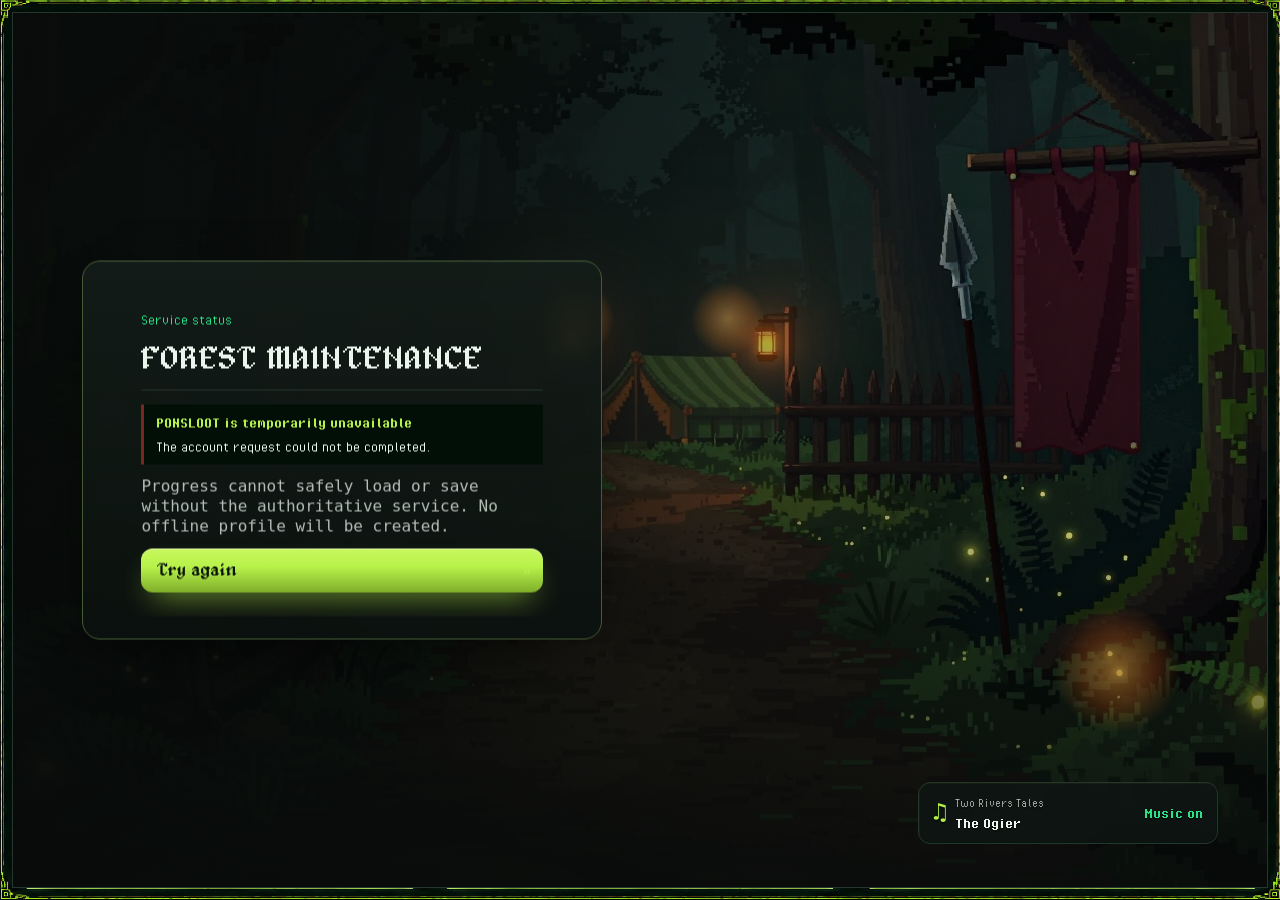
==== commit 1c0a9714: "The pool measures the real trading fee instead of reporting a hardcoded zero The zero was honest but" ====
--- a/frontend/index.html
+++ b/frontend/index.html
@@ -22,31 +22,31 @@
   <link rel="stylesheet" href="css/main-menu-equipment-v1.css">
   <link rel="stylesheet" href="css/main-menu-mobile-transpose-v3.css">
   <link rel="stylesheet" href="css/main-menu-mobile-runtime-adapter-v1.css">
-  <link rel="stylesheet" href="css/loothood-hunt-v1.css?v=r22">
-  <link rel="stylesheet" href="css/loothood-core-v1.css?v=r22">
-  <link rel="stylesheet" href="css/loothood-patch-v1.css?v=r64">
-  <link rel="stylesheet" href="css/loothood-pulls-v1.css?v=r14">
-  <link rel="stylesheet" href="css/loothood-gate-v1.css?v=r22">
-  <link rel="stylesheet" href="css/loothood-loadout-v1.css?v=r59">
-  <link rel="stylesheet" href="css/loothood-bounties-v1.css?v=r24">
-  <link rel="stylesheet" href="css/loothood-guide-v1.css?v=r14">
-  <link rel="stylesheet" href="css/loothood-docs-v1.css?v=r11">
-  <link rel="stylesheet" href="css/loothood-life-v1.css?v=r15">
-  <link rel="stylesheet" href="css/loothood-plots-v1.css?v=r22">
-  <link rel="stylesheet" href="css/loothood-village-v1.css?v=r57">
-  <link rel="stylesheet" href="css/loothood-account-v1.css?v=r22">
-  <link rel="stylesheet" href="css/loothood-type-v1.css?v=r25">
+  <link rel="stylesheet" href="css/loothood-hunt-v1.css?v=r23">
+  <link rel="stylesheet" href="css/loothood-core-v1.css?v=r23">
+  <link rel="stylesheet" href="css/loothood-patch-v1.css?v=r65">
+  <link rel="stylesheet" href="css/loothood-pulls-v1.css?v=r15">
+  <link rel="stylesheet" href="css/loothood-gate-v1.css?v=r23">
+  <link rel="stylesheet" href="css/loothood-loadout-v1.css?v=r60">
+  <link rel="stylesheet" href="css/loothood-bounties-v1.css?v=r25">
+  <link rel="stylesheet" href="css/loothood-guide-v1.css?v=r15">
+  <link rel="stylesheet" href="css/loothood-docs-v1.css?v=r12">
+  <link rel="stylesheet" href="css/loothood-life-v1.css?v=r16">
+  <link rel="stylesheet" href="css/loothood-plots-v1.css?v=r23">
+  <link rel="stylesheet" href="css/loothood-village-v1.css?v=r58">
+  <link rel="stylesheet" href="css/loothood-account-v1.css?v=r23">
+  <link rel="stylesheet" href="css/loothood-type-v1.css?v=r26">
   <link rel="stylesheet" href="css/combat-foundation-v1.css">
-  <link rel="stylesheet" href="css/desktop-pause-family-v1.css?v=r11">
-  <link rel="stylesheet" href="css/in-run-reward-choice-v1.css?v=r11">
+  <link rel="stylesheet" href="css/desktop-pause-family-v1.css?v=r12">
+  <link rel="stylesheet" href="css/in-run-reward-choice-v1.css?v=r12">
   <link rel="stylesheet" href="css/run-outcome-family-v1.css">
   <link rel="stylesheet" href="css/mobile-in-run-pc-parity-v1.css">
   <link rel="stylesheet" href="css/account-gate-v1.css">
   <link rel="stylesheet" href="css/account-settings-v1.css">
-  <link rel="stylesheet" href="css/tutorial-guidance-v1.css?v=r11">
+  <link rel="stylesheet" href="css/tutorial-guidance-v1.css?v=r12">
   <link rel="stylesheet" href="css/mobile-ui-reliability-v1.css">
-  <link rel="stylesheet" href="css/loothood-consistency-v1.css?v=r16">
-  <link rel="stylesheet" href="css/loothood-combat-v1.css?v=r27">
+  <link rel="stylesheet" href="css/loothood-consistency-v1.css?v=r17">
+  <link rel="stylesheet" href="css/loothood-combat-v1.css?v=r28">
 </head>
 <body class="account-pending">
   <section id="accountGate" class="hb-account-gate" data-account-state="booting" aria-label="PONSLOOT account access">
@@ -730,19 +730,19 @@
   <!-- First: the project name in one place, so new code takes it from here
        instead of introducing another literal. Changed with the brand rename
        tool in tools/. -->
-  <script src="js/brand.js?v=r42"></script>
+  <script src="js/brand.js?v=r43"></script>
   <script src="js/holdings-v1.js"></script>
-  <script src="js/buildings-v1.js?v=r40"></script>
+  <script src="js/buildings-v1.js?v=r41"></script>
   <!-- The pool formula. Loaded BEFORE the panel that calls it: the panel
        reaches for PackhoodPool on its very first render, so the order here is
        not cosmetic. -->
-  <script src="js/payout-pool-v1.js?v=r55"></script>
-  <script src="js/buildings-panel-v1.js?v=r59"></script>
-  <script src="js/hunt-why-v1.js?v=r46"></script>
-  <script src="js/boss-rolls-v1.js?v=r39"></script>
-  <script src="js/shop-panel-v1.js?v=r52"></script>
-  <script src="js/pulls-panel-v1.js?v=r56"></script>
-  <script src="js/holdings-panel-v1.js?v=r40"></script>
+  <script src="js/payout-pool-v1.js?v=r56"></script>
+  <script src="js/buildings-panel-v1.js?v=r60"></script>
+  <script src="js/hunt-why-v1.js?v=r47"></script>
+  <script src="js/boss-rolls-v1.js?v=r40"></script>
+  <script src="js/shop-panel-v1.js?v=r53"></script>
+  <script src="js/pulls-panel-v1.js?v=r57"></script>
+  <script src="js/holdings-panel-v1.js?v=r41"></script>
   <script src="js/coin-pulls-v1.js"></script>
   <script src="js/coin-pulls-panel-v1.js"></script>
   <script src="js/music-score.js"></script>
@@ -753,10 +753,10 @@
   <script src="js/boss-victory-timeline.js"></script>
   <script src="js/sampled-music.js"></script>
   <script src="js/music.js"></script>
-  <script src="js/hunt-gate-v1.js?v=r12"></script>
+  <script src="js/hunt-gate-v1.js?v=r13"></script>
   <script src="js/version.js"></script>
   <script src="js/safe-update.js"></script>
-  <script src="js/metaprogression.js?v=r39"></script>
+  <script src="js/metaprogression.js?v=r40"></script>
   <script src="js/village-economy.js"></script>
   <script src="js/village-services.js"></script>
   <script src="js/equipment-legendary-v5.js"></script>
@@ -790,30 +790,30 @@
   <script src="js/save-cutover.js"></script>
   <script src="js/mobile-input.js"></script>
   <script src="js/desktop-overlay.js"></script>
-  <script src="js/induction.js?v=r50"></script>
-  <script src="js/tutorial-guidance-v1.js?v=r50"></script>
+  <script src="js/induction.js?v=r51"></script>
+  <script src="js/tutorial-guidance-v1.js?v=r51"></script>
   <script src="js/reward-choice-readability.js"></script>
   <script src="js/upgrade-presentation.js"></script>
-  <script src="js/combat-foundation-v1.js?v=r11"></script>
-  <script src="js/run-outcome-v1.js?v=r46"></script>
-  <script src="js/account-client.js?v=r46"></script>
+  <script src="js/combat-foundation-v1.js?v=r12"></script>
+  <script src="js/run-outcome-v1.js?v=r47"></script>
+  <script src="js/account-client.js?v=r47"></script>
   <!-- Starting a verified run. Loaded AFTER account-client and
        competitive-verifier-client: it takes methods from the first and a
        controller from the second, and without them it silently returns null —
        the run stays unverifiable forever and nobody notices. -->
-  <script src="js/verified-run-v1.js?v=r41"></script>
+  <script src="js/verified-run-v1.js?v=r42"></script>
   <script src="js/account-settings-api.js"></script>
   <script src="js/chain-transaction-client.js"></script>
   <script src="js/cloud-save-client.js"></script>
   <script src="js/value-ledger-client.js"></script>
-  <script src="js/guide-content-v1.js?v=r49"></script>
-  <script src="js/docs-content-v1.js?v=r54"></script>
-  <script src="js/main-menu-foundation-v1.js?v=r63"></script>
-  <script src="js/contract-chip-v1.js?v=r12"></script>
-  <script src="js/status-panel-v1.js?v=r11"></script>
-  <script src="js/game.js?v=r61"></script>
-  <script src="js/account-settings-v1.js?v=r55"></script>
-  <script src="js/account-gate-v1.js?v=r54"></script>
+  <script src="js/guide-content-v1.js?v=r50"></script>
+  <script src="js/docs-content-v1.js?v=r55"></script>
+  <script src="js/main-menu-foundation-v1.js?v=r64"></script>
+  <script src="js/contract-chip-v1.js?v=r13"></script>
+  <script src="js/status-panel-v1.js?v=r12"></script>
+  <script src="js/game.js?v=r62"></script>
+  <script src="js/account-settings-v1.js?v=r56"></script>
+  <script src="js/account-gate-v1.js?v=r55"></script>
 
   <div class="hb-btn9-preload" aria-hidden="true"></div>
 </body></html>
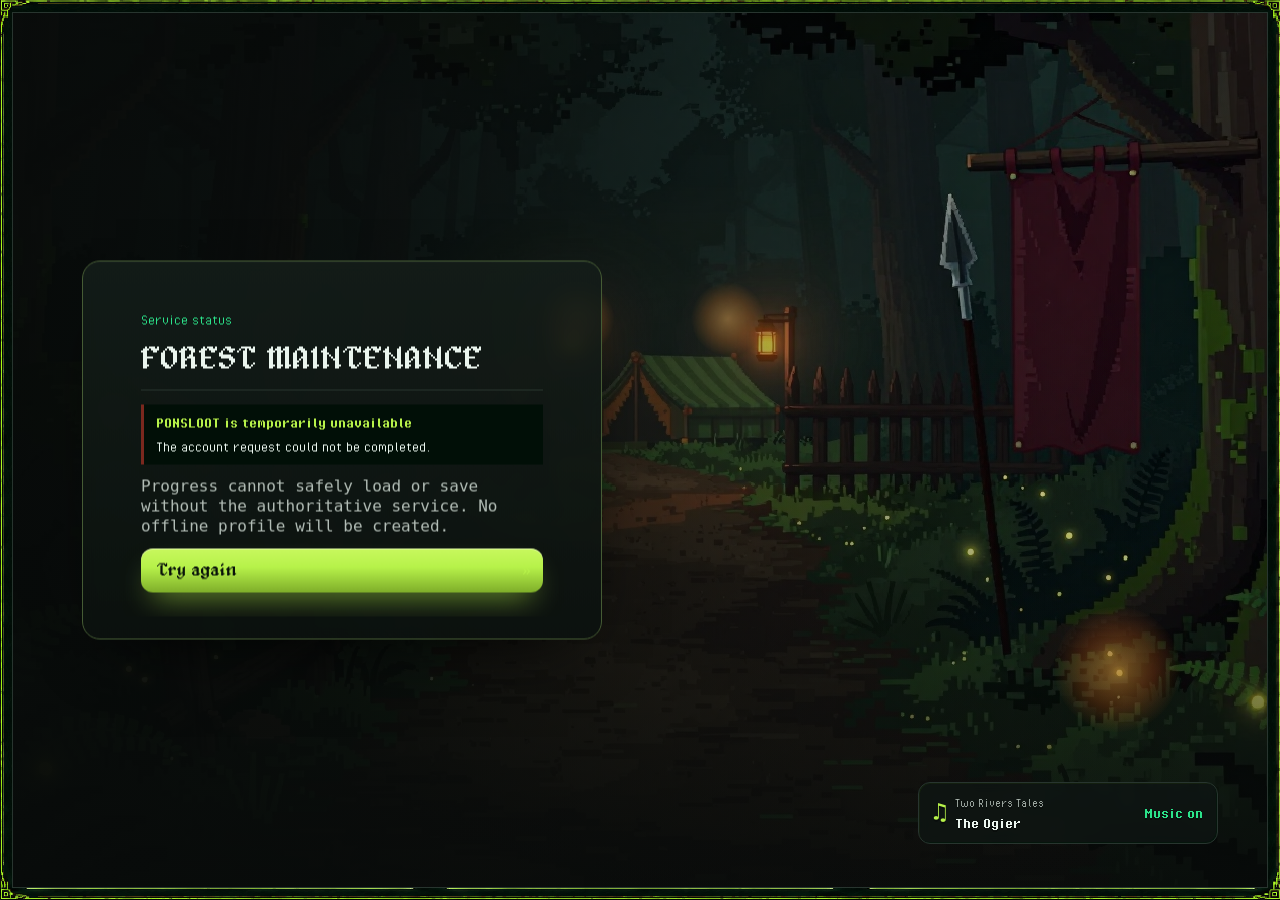
==== commit 0dbe2538: "Admin page: no wallet button, and it says what clearing will do The wallet in Account & Settings is " ====
--- a/frontend/index.html
+++ b/frontend/index.html
@@ -22,31 +22,31 @@
   <link rel="stylesheet" href="css/main-menu-equipment-v1.css">
   <link rel="stylesheet" href="css/main-menu-mobile-transpose-v3.css">
   <link rel="stylesheet" href="css/main-menu-mobile-runtime-adapter-v1.css">
-  <link rel="stylesheet" href="css/loothood-hunt-v1.css?v=r23">
-  <link rel="stylesheet" href="css/loothood-core-v1.css?v=r23">
-  <link rel="stylesheet" href="css/loothood-patch-v1.css?v=r65">
-  <link rel="stylesheet" href="css/loothood-pulls-v1.css?v=r15">
-  <link rel="stylesheet" href="css/loothood-gate-v1.css?v=r23">
-  <link rel="stylesheet" href="css/loothood-loadout-v1.css?v=r60">
-  <link rel="stylesheet" href="css/loothood-bounties-v1.css?v=r25">
-  <link rel="stylesheet" href="css/loothood-guide-v1.css?v=r15">
-  <link rel="stylesheet" href="css/loothood-docs-v1.css?v=r12">
-  <link rel="stylesheet" href="css/loothood-life-v1.css?v=r16">
-  <link rel="stylesheet" href="css/loothood-plots-v1.css?v=r23">
-  <link rel="stylesheet" href="css/loothood-village-v1.css?v=r58">
-  <link rel="stylesheet" href="css/loothood-account-v1.css?v=r23">
-  <link rel="stylesheet" href="css/loothood-type-v1.css?v=r26">
+  <link rel="stylesheet" href="css/loothood-hunt-v1.css?v=r25">
+  <link rel="stylesheet" href="css/loothood-core-v1.css?v=r25">
+  <link rel="stylesheet" href="css/loothood-patch-v1.css?v=r67">
+  <link rel="stylesheet" href="css/loothood-pulls-v1.css?v=r17">
+  <link rel="stylesheet" href="css/loothood-gate-v1.css?v=r25">
+  <link rel="stylesheet" href="css/loothood-loadout-v1.css?v=r62">
+  <link rel="stylesheet" href="css/loothood-bounties-v1.css?v=r27">
+  <link rel="stylesheet" href="css/loothood-guide-v1.css?v=r17">
+  <link rel="stylesheet" href="css/loothood-docs-v1.css?v=r14">
+  <link rel="stylesheet" href="css/loothood-life-v1.css?v=r18">
+  <link rel="stylesheet" href="css/loothood-plots-v1.css?v=r25">
+  <link rel="stylesheet" href="css/loothood-village-v1.css?v=r60">
+  <link rel="stylesheet" href="css/loothood-account-v1.css?v=r25">
+  <link rel="stylesheet" href="css/loothood-type-v1.css?v=r28">
   <link rel="stylesheet" href="css/combat-foundation-v1.css">
-  <link rel="stylesheet" href="css/desktop-pause-family-v1.css?v=r12">
-  <link rel="stylesheet" href="css/in-run-reward-choice-v1.css?v=r12">
+  <link rel="stylesheet" href="css/desktop-pause-family-v1.css?v=r14">
+  <link rel="stylesheet" href="css/in-run-reward-choice-v1.css?v=r14">
   <link rel="stylesheet" href="css/run-outcome-family-v1.css">
   <link rel="stylesheet" href="css/mobile-in-run-pc-parity-v1.css">
   <link rel="stylesheet" href="css/account-gate-v1.css">
   <link rel="stylesheet" href="css/account-settings-v1.css">
-  <link rel="stylesheet" href="css/tutorial-guidance-v1.css?v=r12">
+  <link rel="stylesheet" href="css/tutorial-guidance-v1.css?v=r14">
   <link rel="stylesheet" href="css/mobile-ui-reliability-v1.css">
-  <link rel="stylesheet" href="css/loothood-consistency-v1.css?v=r17">
-  <link rel="stylesheet" href="css/loothood-combat-v1.css?v=r28">
+  <link rel="stylesheet" href="css/loothood-consistency-v1.css?v=r19">
+  <link rel="stylesheet" href="css/loothood-combat-v1.css?v=r30">
 </head>
 <body class="account-pending">
   <section id="accountGate" class="hb-account-gate" data-account-state="booting" aria-label="PONSLOOT account access">
@@ -730,19 +730,19 @@
   <!-- First: the project name in one place, so new code takes it from here
        instead of introducing another literal. Changed with the brand rename
        tool in tools/. -->
-  <script src="js/brand.js?v=r43"></script>
+  <script src="js/brand.js?v=r45"></script>
   <script src="js/holdings-v1.js"></script>
-  <script src="js/buildings-v1.js?v=r41"></script>
+  <script src="js/buildings-v1.js?v=r43"></script>
   <!-- The pool formula. Loaded BEFORE the panel that calls it: the panel
        reaches for PackhoodPool on its very first render, so the order here is
        not cosmetic. -->
-  <script src="js/payout-pool-v1.js?v=r56"></script>
-  <script src="js/buildings-panel-v1.js?v=r60"></script>
-  <script src="js/hunt-why-v1.js?v=r47"></script>
-  <script src="js/boss-rolls-v1.js?v=r40"></script>
-  <script src="js/shop-panel-v1.js?v=r53"></script>
-  <script src="js/pulls-panel-v1.js?v=r57"></script>
-  <script src="js/holdings-panel-v1.js?v=r41"></script>
+  <script src="js/payout-pool-v1.js?v=r58"></script>
+  <script src="js/buildings-panel-v1.js?v=r62"></script>
+  <script src="js/hunt-why-v1.js?v=r49"></script>
+  <script src="js/boss-rolls-v1.js?v=r42"></script>
+  <script src="js/shop-panel-v1.js?v=r55"></script>
+  <script src="js/pulls-panel-v1.js?v=r59"></script>
+  <script src="js/holdings-panel-v1.js?v=r43"></script>
   <script src="js/coin-pulls-v1.js"></script>
   <script src="js/coin-pulls-panel-v1.js"></script>
   <script src="js/music-score.js"></script>
@@ -753,10 +753,10 @@
   <script src="js/boss-victory-timeline.js"></script>
   <script src="js/sampled-music.js"></script>
   <script src="js/music.js"></script>
-  <script src="js/hunt-gate-v1.js?v=r13"></script>
+  <script src="js/hunt-gate-v1.js?v=r15"></script>
   <script src="js/version.js"></script>
   <script src="js/safe-update.js"></script>
-  <script src="js/metaprogression.js?v=r40"></script>
+  <script src="js/metaprogression.js?v=r42"></script>
   <script src="js/village-economy.js"></script>
   <script src="js/village-services.js"></script>
   <script src="js/equipment-legendary-v5.js"></script>
@@ -790,30 +790,30 @@
   <script src="js/save-cutover.js"></script>
   <script src="js/mobile-input.js"></script>
   <script src="js/desktop-overlay.js"></script>
-  <script src="js/induction.js?v=r51"></script>
-  <script src="js/tutorial-guidance-v1.js?v=r51"></script>
+  <script src="js/induction.js?v=r53"></script>
+  <script src="js/tutorial-guidance-v1.js?v=r53"></script>
   <script src="js/reward-choice-readability.js"></script>
   <script src="js/upgrade-presentation.js"></script>
-  <script src="js/combat-foundation-v1.js?v=r12"></script>
-  <script src="js/run-outcome-v1.js?v=r47"></script>
-  <script src="js/account-client.js?v=r47"></script>
+  <script src="js/combat-foundation-v1.js?v=r14"></script>
+  <script src="js/run-outcome-v1.js?v=r49"></script>
+  <script src="js/account-client.js?v=r49"></script>
   <!-- Starting a verified run. Loaded AFTER account-client and
        competitive-verifier-client: it takes methods from the first and a
        controller from the second, and without them it silently returns null —
        the run stays unverifiable forever and nobody notices. -->
-  <script src="js/verified-run-v1.js?v=r42"></script>
+  <script src="js/verified-run-v1.js?v=r44"></script>
   <script src="js/account-settings-api.js"></script>
   <script src="js/chain-transaction-client.js"></script>
   <script src="js/cloud-save-client.js"></script>
   <script src="js/value-ledger-client.js"></script>
-  <script src="js/guide-content-v1.js?v=r50"></script>
-  <script src="js/docs-content-v1.js?v=r55"></script>
-  <script src="js/main-menu-foundation-v1.js?v=r64"></script>
-  <script src="js/contract-chip-v1.js?v=r13"></script>
-  <script src="js/status-panel-v1.js?v=r12"></script>
-  <script src="js/game.js?v=r62"></script>
-  <script src="js/account-settings-v1.js?v=r56"></script>
-  <script src="js/account-gate-v1.js?v=r55"></script>
+  <script src="js/guide-content-v1.js?v=r52"></script>
+  <script src="js/docs-content-v1.js?v=r57"></script>
+  <script src="js/main-menu-foundation-v1.js?v=r66"></script>
+  <script src="js/contract-chip-v1.js?v=r15"></script>
+  <script src="js/status-panel-v1.js?v=r14"></script>
+  <script src="js/game.js?v=r64"></script>
+  <script src="js/account-settings-v1.js?v=r58"></script>
+  <script src="js/account-gate-v1.js?v=r57"></script>
 
   <div class="hb-btn9-preload" aria-hidden="true"></div>
 </body></html>
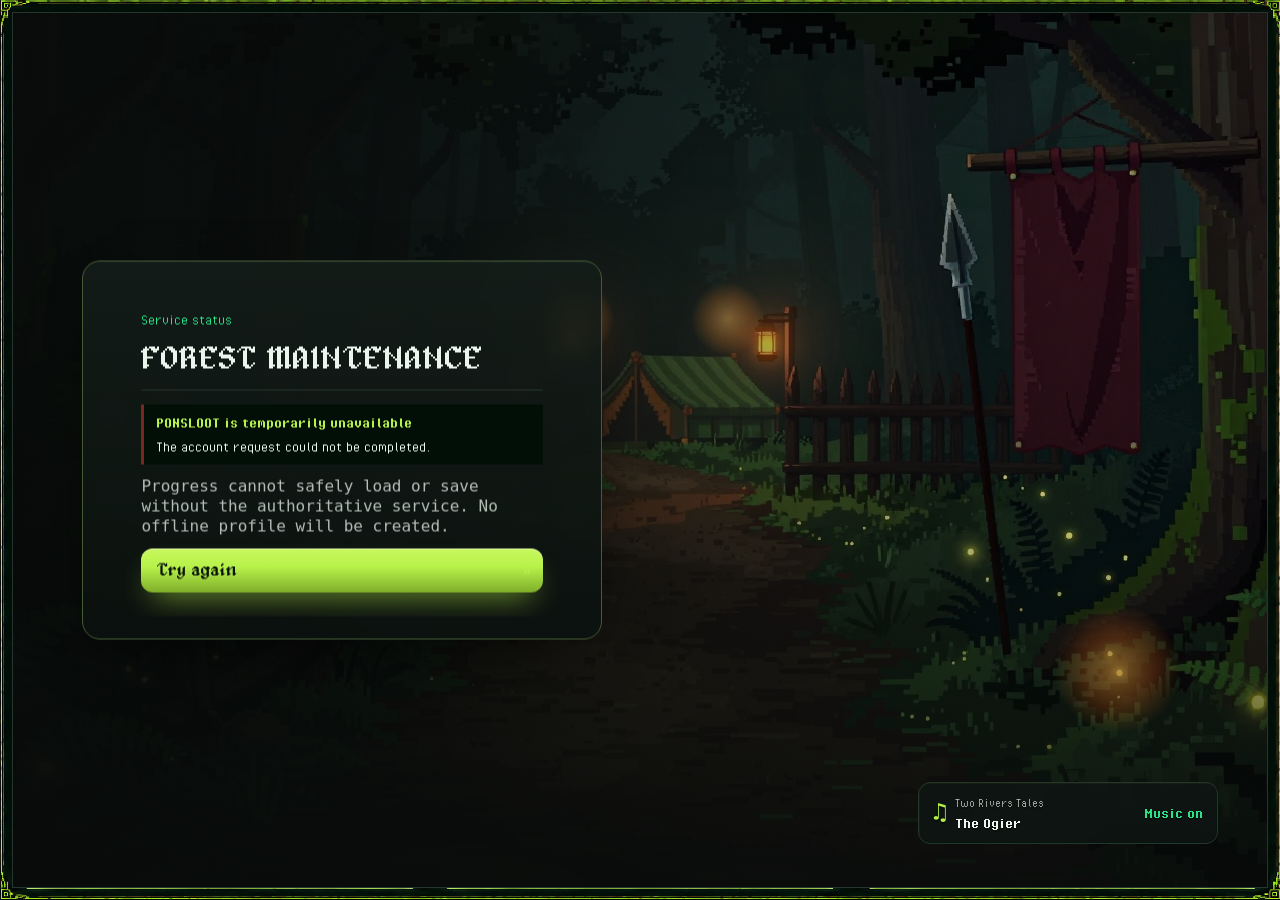
==== commit 08b007f6: "The copy button no longer changes width when pressed The comment claimed a fixed box; the CSS had on" ====
--- a/frontend/index.html
+++ b/frontend/index.html
@@ -22,31 +22,31 @@
   <link rel="stylesheet" href="css/main-menu-equipment-v1.css">
   <link rel="stylesheet" href="css/main-menu-mobile-transpose-v3.css">
   <link rel="stylesheet" href="css/main-menu-mobile-runtime-adapter-v1.css">
-  <link rel="stylesheet" href="css/loothood-hunt-v1.css?v=r25">
-  <link rel="stylesheet" href="css/loothood-core-v1.css?v=r25">
-  <link rel="stylesheet" href="css/loothood-patch-v1.css?v=r67">
-  <link rel="stylesheet" href="css/loothood-pulls-v1.css?v=r17">
-  <link rel="stylesheet" href="css/loothood-gate-v1.css?v=r25">
-  <link rel="stylesheet" href="css/loothood-loadout-v1.css?v=r62">
-  <link rel="stylesheet" href="css/loothood-bounties-v1.css?v=r27">
-  <link rel="stylesheet" href="css/loothood-guide-v1.css?v=r17">
-  <link rel="stylesheet" href="css/loothood-docs-v1.css?v=r14">
-  <link rel="stylesheet" href="css/loothood-life-v1.css?v=r18">
-  <link rel="stylesheet" href="css/loothood-plots-v1.css?v=r25">
-  <link rel="stylesheet" href="css/loothood-village-v1.css?v=r60">
-  <link rel="stylesheet" href="css/loothood-account-v1.css?v=r25">
-  <link rel="stylesheet" href="css/loothood-type-v1.css?v=r28">
+  <link rel="stylesheet" href="css/loothood-hunt-v1.css?v=r27">
+  <link rel="stylesheet" href="css/loothood-core-v1.css?v=r27">
+  <link rel="stylesheet" href="css/loothood-patch-v1.css?v=r69">
+  <link rel="stylesheet" href="css/loothood-pulls-v1.css?v=r19">
+  <link rel="stylesheet" href="css/loothood-gate-v1.css?v=r27">
+  <link rel="stylesheet" href="css/loothood-loadout-v1.css?v=r64">
+  <link rel="stylesheet" href="css/loothood-bounties-v1.css?v=r29">
+  <link rel="stylesheet" href="css/loothood-guide-v1.css?v=r19">
+  <link rel="stylesheet" href="css/loothood-docs-v1.css?v=r16">
+  <link rel="stylesheet" href="css/loothood-life-v1.css?v=r20">
+  <link rel="stylesheet" href="css/loothood-plots-v1.css?v=r27">
+  <link rel="stylesheet" href="css/loothood-village-v1.css?v=r62">
+  <link rel="stylesheet" href="css/loothood-account-v1.css?v=r27">
+  <link rel="stylesheet" href="css/loothood-type-v1.css?v=r30">
   <link rel="stylesheet" href="css/combat-foundation-v1.css">
-  <link rel="stylesheet" href="css/desktop-pause-family-v1.css?v=r14">
-  <link rel="stylesheet" href="css/in-run-reward-choice-v1.css?v=r14">
+  <link rel="stylesheet" href="css/desktop-pause-family-v1.css?v=r16">
+  <link rel="stylesheet" href="css/in-run-reward-choice-v1.css?v=r16">
   <link rel="stylesheet" href="css/run-outcome-family-v1.css">
   <link rel="stylesheet" href="css/mobile-in-run-pc-parity-v1.css">
   <link rel="stylesheet" href="css/account-gate-v1.css">
   <link rel="stylesheet" href="css/account-settings-v1.css">
-  <link rel="stylesheet" href="css/tutorial-guidance-v1.css?v=r14">
+  <link rel="stylesheet" href="css/tutorial-guidance-v1.css?v=r16">
   <link rel="stylesheet" href="css/mobile-ui-reliability-v1.css">
-  <link rel="stylesheet" href="css/loothood-consistency-v1.css?v=r19">
-  <link rel="stylesheet" href="css/loothood-combat-v1.css?v=r30">
+  <link rel="stylesheet" href="css/loothood-consistency-v1.css?v=r21">
+  <link rel="stylesheet" href="css/loothood-combat-v1.css?v=r32">
 </head>
 <body class="account-pending">
   <section id="accountGate" class="hb-account-gate" data-account-state="booting" aria-label="PONSLOOT account access">
@@ -730,19 +730,19 @@
   <!-- First: the project name in one place, so new code takes it from here
        instead of introducing another literal. Changed with the brand rename
        tool in tools/. -->
-  <script src="js/brand.js?v=r45"></script>
+  <script src="js/brand.js?v=r47"></script>
   <script src="js/holdings-v1.js"></script>
-  <script src="js/buildings-v1.js?v=r43"></script>
+  <script src="js/buildings-v1.js?v=r45"></script>
   <!-- The pool formula. Loaded BEFORE the panel that calls it: the panel
        reaches for PackhoodPool on its very first render, so the order here is
        not cosmetic. -->
-  <script src="js/payout-pool-v1.js?v=r58"></script>
-  <script src="js/buildings-panel-v1.js?v=r62"></script>
-  <script src="js/hunt-why-v1.js?v=r49"></script>
-  <script src="js/boss-rolls-v1.js?v=r42"></script>
-  <script src="js/shop-panel-v1.js?v=r55"></script>
-  <script src="js/pulls-panel-v1.js?v=r59"></script>
-  <script src="js/holdings-panel-v1.js?v=r43"></script>
+  <script src="js/payout-pool-v1.js?v=r60"></script>
+  <script src="js/buildings-panel-v1.js?v=r64"></script>
+  <script src="js/hunt-why-v1.js?v=r51"></script>
+  <script src="js/boss-rolls-v1.js?v=r44"></script>
+  <script src="js/shop-panel-v1.js?v=r57"></script>
+  <script src="js/pulls-panel-v1.js?v=r61"></script>
+  <script src="js/holdings-panel-v1.js?v=r45"></script>
   <script src="js/coin-pulls-v1.js"></script>
   <script src="js/coin-pulls-panel-v1.js"></script>
   <script src="js/music-score.js"></script>
@@ -753,10 +753,10 @@
   <script src="js/boss-victory-timeline.js"></script>
   <script src="js/sampled-music.js"></script>
   <script src="js/music.js"></script>
-  <script src="js/hunt-gate-v1.js?v=r15"></script>
+  <script src="js/hunt-gate-v1.js?v=r17"></script>
   <script src="js/version.js"></script>
   <script src="js/safe-update.js"></script>
-  <script src="js/metaprogression.js?v=r42"></script>
+  <script src="js/metaprogression.js?v=r44"></script>
   <script src="js/village-economy.js"></script>
   <script src="js/village-services.js"></script>
   <script src="js/equipment-legendary-v5.js"></script>
@@ -790,30 +790,30 @@
   <script src="js/save-cutover.js"></script>
   <script src="js/mobile-input.js"></script>
   <script src="js/desktop-overlay.js"></script>
-  <script src="js/induction.js?v=r53"></script>
-  <script src="js/tutorial-guidance-v1.js?v=r53"></script>
+  <script src="js/induction.js?v=r55"></script>
+  <script src="js/tutorial-guidance-v1.js?v=r55"></script>
   <script src="js/reward-choice-readability.js"></script>
   <script src="js/upgrade-presentation.js"></script>
-  <script src="js/combat-foundation-v1.js?v=r14"></script>
-  <script src="js/run-outcome-v1.js?v=r49"></script>
-  <script src="js/account-client.js?v=r49"></script>
+  <script src="js/combat-foundation-v1.js?v=r16"></script>
+  <script src="js/run-outcome-v1.js?v=r51"></script>
+  <script src="js/account-client.js?v=r51"></script>
   <!-- Starting a verified run. Loaded AFTER account-client and
        competitive-verifier-client: it takes methods from the first and a
        controller from the second, and without them it silently returns null —
        the run stays unverifiable forever and nobody notices. -->
-  <script src="js/verified-run-v1.js?v=r44"></script>
+  <script src="js/verified-run-v1.js?v=r46"></script>
   <script src="js/account-settings-api.js"></script>
   <script src="js/chain-transaction-client.js"></script>
   <script src="js/cloud-save-client.js"></script>
   <script src="js/value-ledger-client.js"></script>
-  <script src="js/guide-content-v1.js?v=r52"></script>
-  <script src="js/docs-content-v1.js?v=r57"></script>
-  <script src="js/main-menu-foundation-v1.js?v=r66"></script>
-  <script src="js/contract-chip-v1.js?v=r15"></script>
-  <script src="js/status-panel-v1.js?v=r14"></script>
-  <script src="js/game.js?v=r64"></script>
-  <script src="js/account-settings-v1.js?v=r58"></script>
-  <script src="js/account-gate-v1.js?v=r57"></script>
+  <script src="js/guide-content-v1.js?v=r54"></script>
+  <script src="js/docs-content-v1.js?v=r59"></script>
+  <script src="js/main-menu-foundation-v1.js?v=r68"></script>
+  <script src="js/contract-chip-v1.js?v=r17"></script>
+  <script src="js/status-panel-v1.js?v=r16"></script>
+  <script src="js/game.js?v=r66"></script>
+  <script src="js/account-settings-v1.js?v=r60"></script>
+  <script src="js/account-gate-v1.js?v=r59"></script>
 
   <div class="hb-btn9-preload" aria-hidden="true"></div>
 </body></html>
--- a/frontend/css/loothood-patch-v1.css
+++ b/frontend/css/loothood-patch-v1.css
@@ -908,19 +908,42 @@
   outline: 2px solid rgba(183, 242, 74, .8);
   outline-offset: -2px;
 }
-.hb-app .hb-contract__copy svg { width: 17px; height: 17px; display: block; }
-
-/* Two icons stacked, one shown. Nothing is swapped by script, so the button
-   does not jump in width at the moment of the swap. */
-.hb-app .hb-contract__ok { display: none; }
+/* The button is words now, and both labels are STACKED IN ONE GRID CELL rather
+   than swapped with display:none.
+ *
+ * The first version hid one and showed the other, and I wrote in the comment
+ * that the box was a fixed width. It was not: measured on the live page, the
+ * button went from 146 pixels to 79 the instant it was pressed — "copy
+ * contract" and "copied" are not the same length, and a control that shrinks
+ * by half at the moment of the click reads as a glitch rather than as
+ * confirmation. The comment described an intention; the CSS had `nowrap` and
+ * nothing else.
+ *
+ * Stacked in a grid, both labels always occupy the cell, so the button is
+ * permanently as wide as the longer of the two and `visibility` only decides
+ * which one is painted. Nothing can move. */
+.hb-app .hb-contract__copy {
+  display: grid;
+  place-items: center;
+  width: auto;
+  padding: 0 13px;
+  font-family: 'Alagard', serif;
+  font-size: 14px;
+  letter-spacing: .02em;
+  white-space: nowrap;
+}
+.hb-app .hb-contract__word { grid-area: 1 / 1; }
+.hb-app .hb-contract__word--ok { visibility: hidden; }
 .hb-app .hb-contract__copy.is-done { background: rgba(183, 242, 74, .9); color: #0d1411; }
-.hb-app .hb-contract__copy.is-done .hb-contract__ico { display: none; }
-.hb-app .hb-contract__copy.is-done .hb-contract__ok { display: block; }
+.hb-app .hb-contract__copy.is-done .hb-contract__word { visibility: hidden; }
+.hb-app .hb-contract__copy.is-done .hb-contract__word--ok { visibility: visible; }
 /* On failure the icon stays and only the colour changes: lying with a tick is
    worse than saying nothing. */
 .hb-app .hb-contract__copy.is-failed { background: rgba(255, 210, 74, .22); color: #ffd24a; }
 
 /* Narrow screens keep the button: copying matters more than reading. */
+/* Narrow screens drop the address and keep the words: copying matters more
+   than reading, and a lone button with no label is the thing we just removed. */
 @media (max-width: 1100px) {
   .hb-app .hb-contract__addr { display: none; }
   .hb-app .hb-contract { padding-left: 0; }
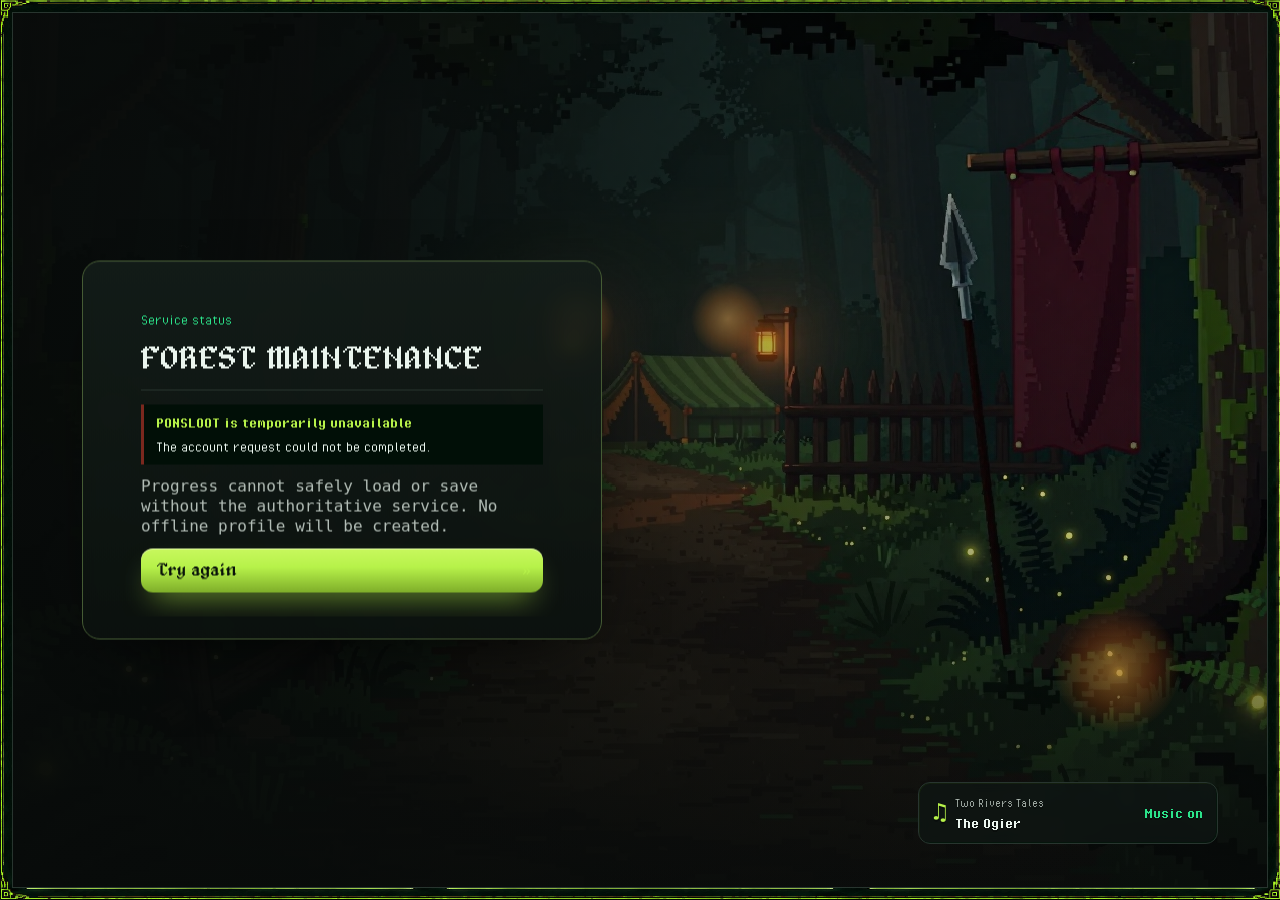
==== commit ecaf33fc: "Tab icon: the mark itself, cropped to the archer There was no icon at all — no link rel=icon anywher" ====
--- a/frontend/index.html
+++ b/frontend/index.html
@@ -1,5 +1,13 @@
 <!DOCTYPE html><html lang="en"><head>
   <meta charset="utf-8">
+  <!-- THE TAB ICON. The mark itself, cropped to the archer — on the full
+       square the figure takes up half the frame and what survives at sixteen
+       pixels is a green dot. Same colours as the logo: a black-and-white or
+       recoloured variant would be a second mark, and a project has one.
+       .ico carries 16, 32 and 48 so the browser picks a size instead of
+       squeezing one down to all of them. -->
+  <link rel="icon" href="/favicon.ico" sizes="16x16 32x32 48x48">
+  <link rel="apple-touch-icon" href="/apple-touch-icon.png">
   <meta name="viewport" content="width=device-width, initial-scale=1, viewport-fit=cover">
   <meta name="theme-color" content="#081007">
   <meta name="mobile-web-app-capable" content="yes">
@@ -22,31 +30,31 @@
   <link rel="stylesheet" href="css/main-menu-equipment-v1.css">
   <link rel="stylesheet" href="css/main-menu-mobile-transpose-v3.css">
   <link rel="stylesheet" href="css/main-menu-mobile-runtime-adapter-v1.css">
-  <link rel="stylesheet" href="css/loothood-hunt-v1.css?v=r27">
-  <link rel="stylesheet" href="css/loothood-core-v1.css?v=r27">
-  <link rel="stylesheet" href="css/loothood-patch-v1.css?v=r69">
-  <link rel="stylesheet" href="css/loothood-pulls-v1.css?v=r19">
-  <link rel="stylesheet" href="css/loothood-gate-v1.css?v=r27">
-  <link rel="stylesheet" href="css/loothood-loadout-v1.css?v=r64">
-  <link rel="stylesheet" href="css/loothood-bounties-v1.css?v=r29">
-  <link rel="stylesheet" href="css/loothood-guide-v1.css?v=r19">
-  <link rel="stylesheet" href="css/loothood-docs-v1.css?v=r16">
-  <link rel="stylesheet" href="css/loothood-life-v1.css?v=r20">
-  <link rel="stylesheet" href="css/loothood-plots-v1.css?v=r27">
-  <link rel="stylesheet" href="css/loothood-village-v1.css?v=r62">
-  <link rel="stylesheet" href="css/loothood-account-v1.css?v=r27">
-  <link rel="stylesheet" href="css/loothood-type-v1.css?v=r30">
+  <link rel="stylesheet" href="css/loothood-hunt-v1.css?v=r28">
+  <link rel="stylesheet" href="css/loothood-core-v1.css?v=r28">
+  <link rel="stylesheet" href="css/loothood-patch-v1.css?v=r70">
+  <link rel="stylesheet" href="css/loothood-pulls-v1.css?v=r20">
+  <link rel="stylesheet" href="css/loothood-gate-v1.css?v=r28">
+  <link rel="stylesheet" href="css/loothood-loadout-v1.css?v=r65">
+  <link rel="stylesheet" href="css/loothood-bounties-v1.css?v=r30">
+  <link rel="stylesheet" href="css/loothood-guide-v1.css?v=r20">
+  <link rel="stylesheet" href="css/loothood-docs-v1.css?v=r17">
+  <link rel="stylesheet" href="css/loothood-life-v1.css?v=r21">
+  <link rel="stylesheet" href="css/loothood-plots-v1.css?v=r28">
+  <link rel="stylesheet" href="css/loothood-village-v1.css?v=r63">
+  <link rel="stylesheet" href="css/loothood-account-v1.css?v=r28">
+  <link rel="stylesheet" href="css/loothood-type-v1.css?v=r31">
   <link rel="stylesheet" href="css/combat-foundation-v1.css">
-  <link rel="stylesheet" href="css/desktop-pause-family-v1.css?v=r16">
-  <link rel="stylesheet" href="css/in-run-reward-choice-v1.css?v=r16">
+  <link rel="stylesheet" href="css/desktop-pause-family-v1.css?v=r17">
+  <link rel="stylesheet" href="css/in-run-reward-choice-v1.css?v=r17">
   <link rel="stylesheet" href="css/run-outcome-family-v1.css">
   <link rel="stylesheet" href="css/mobile-in-run-pc-parity-v1.css">
   <link rel="stylesheet" href="css/account-gate-v1.css">
   <link rel="stylesheet" href="css/account-settings-v1.css">
-  <link rel="stylesheet" href="css/tutorial-guidance-v1.css?v=r16">
+  <link rel="stylesheet" href="css/tutorial-guidance-v1.css?v=r17">
   <link rel="stylesheet" href="css/mobile-ui-reliability-v1.css">
-  <link rel="stylesheet" href="css/loothood-consistency-v1.css?v=r21">
-  <link rel="stylesheet" href="css/loothood-combat-v1.css?v=r32">
+  <link rel="stylesheet" href="css/loothood-consistency-v1.css?v=r22">
+  <link rel="stylesheet" href="css/loothood-combat-v1.css?v=r33">
 </head>
 <body class="account-pending">
   <section id="accountGate" class="hb-account-gate" data-account-state="booting" aria-label="PONSLOOT account access">
@@ -193,7 +201,11 @@
         <header class="combat-hud hb-top-hud" aria-label="Run status">
           <div class="hud-stat hud-stat--health hb-player-hud" aria-label="Player health">
             <div class="hb-player-hud__logo-wrap">
-              <img class="hb-player-hud__logo" src="images/loothood-mark-primary.png" alt="PONSLOOT">
+              <!-- Was loothood-mark-primary.png: the PREVIOUS game's mark, sitting
+                   in the combat HUD where it is on screen for the whole run. The
+                   rename went through the menus and stopped at the one place
+                   nobody opens while editing menus. -->
+              <img class="hb-player-hud__logo" src="images/ponsloot-mark-128.png" alt="PONSLOOT">
             </div>
             <span class="hb-player-hud__label">HP</span>
             <meter id="hpMeter" class="hb-meter hb-player-health" min="0" max="100" value="100" aria-label="Player health"></meter>
@@ -730,19 +742,19 @@
   <!-- First: the project name in one place, so new code takes it from here
        instead of introducing another literal. Changed with the brand rename
        tool in tools/. -->
-  <script src="js/brand.js?v=r47"></script>
+  <script src="js/brand.js?v=r48"></script>
   <script src="js/holdings-v1.js"></script>
-  <script src="js/buildings-v1.js?v=r45"></script>
+  <script src="js/buildings-v1.js?v=r46"></script>
   <!-- The pool formula. Loaded BEFORE the panel that calls it: the panel
        reaches for PackhoodPool on its very first render, so the order here is
        not cosmetic. -->
-  <script src="js/payout-pool-v1.js?v=r60"></script>
-  <script src="js/buildings-panel-v1.js?v=r64"></script>
-  <script src="js/hunt-why-v1.js?v=r51"></script>
-  <script src="js/boss-rolls-v1.js?v=r44"></script>
-  <script src="js/shop-panel-v1.js?v=r57"></script>
-  <script src="js/pulls-panel-v1.js?v=r61"></script>
-  <script src="js/holdings-panel-v1.js?v=r45"></script>
+  <script src="js/payout-pool-v1.js?v=r61"></script>
+  <script src="js/buildings-panel-v1.js?v=r65"></script>
+  <script src="js/hunt-why-v1.js?v=r52"></script>
+  <script src="js/boss-rolls-v1.js?v=r45"></script>
+  <script src="js/shop-panel-v1.js?v=r58"></script>
+  <script src="js/pulls-panel-v1.js?v=r62"></script>
+  <script src="js/holdings-panel-v1.js?v=r46"></script>
   <script src="js/coin-pulls-v1.js"></script>
   <script src="js/coin-pulls-panel-v1.js"></script>
   <script src="js/music-score.js"></script>
@@ -753,10 +765,10 @@
   <script src="js/boss-victory-timeline.js"></script>
   <script src="js/sampled-music.js"></script>
   <script src="js/music.js"></script>
-  <script src="js/hunt-gate-v1.js?v=r17"></script>
+  <script src="js/hunt-gate-v1.js?v=r18"></script>
   <script src="js/version.js"></script>
   <script src="js/safe-update.js"></script>
-  <script src="js/metaprogression.js?v=r44"></script>
+  <script src="js/metaprogression.js?v=r45"></script>
   <script src="js/village-economy.js"></script>
   <script src="js/village-services.js"></script>
   <script src="js/equipment-legendary-v5.js"></script>
@@ -790,30 +802,30 @@
   <script src="js/save-cutover.js"></script>
   <script src="js/mobile-input.js"></script>
   <script src="js/desktop-overlay.js"></script>
-  <script src="js/induction.js?v=r55"></script>
-  <script src="js/tutorial-guidance-v1.js?v=r55"></script>
+  <script src="js/induction.js?v=r56"></script>
+  <script src="js/tutorial-guidance-v1.js?v=r56"></script>
   <script src="js/reward-choice-readability.js"></script>
   <script src="js/upgrade-presentation.js"></script>
-  <script src="js/combat-foundation-v1.js?v=r16"></script>
-  <script src="js/run-outcome-v1.js?v=r51"></script>
-  <script src="js/account-client.js?v=r51"></script>
+  <script src="js/combat-foundation-v1.js?v=r17"></script>
+  <script src="js/run-outcome-v1.js?v=r52"></script>
+  <script src="js/account-client.js?v=r52"></script>
   <!-- Starting a verified run. Loaded AFTER account-client and
        competitive-verifier-client: it takes methods from the first and a
        controller from the second, and without them it silently returns null —
        the run stays unverifiable forever and nobody notices. -->
-  <script src="js/verified-run-v1.js?v=r46"></script>
+  <script src="js/verified-run-v1.js?v=r47"></script>
   <script src="js/account-settings-api.js"></script>
   <script src="js/chain-transaction-client.js"></script>
   <script src="js/cloud-save-client.js"></script>
   <script src="js/value-ledger-client.js"></script>
-  <script src="js/guide-content-v1.js?v=r54"></script>
-  <script src="js/docs-content-v1.js?v=r59"></script>
-  <script src="js/main-menu-foundation-v1.js?v=r68"></script>
-  <script src="js/contract-chip-v1.js?v=r17"></script>
-  <script src="js/status-panel-v1.js?v=r16"></script>
-  <script src="js/game.js?v=r66"></script>
-  <script src="js/account-settings-v1.js?v=r60"></script>
-  <script src="js/account-gate-v1.js?v=r59"></script>
+  <script src="js/guide-content-v1.js?v=r55"></script>
+  <script src="js/docs-content-v1.js?v=r60"></script>
+  <script src="js/main-menu-foundation-v1.js?v=r69"></script>
+  <script src="js/contract-chip-v1.js?v=r18"></script>
+  <script src="js/status-panel-v1.js?v=r17"></script>
+  <script src="js/game.js?v=r67"></script>
+  <script src="js/account-settings-v1.js?v=r61"></script>
+  <script src="js/account-gate-v1.js?v=r60"></script>
 
   <div class="hb-btn9-preload" aria-hidden="true"></div>
 </body></html>
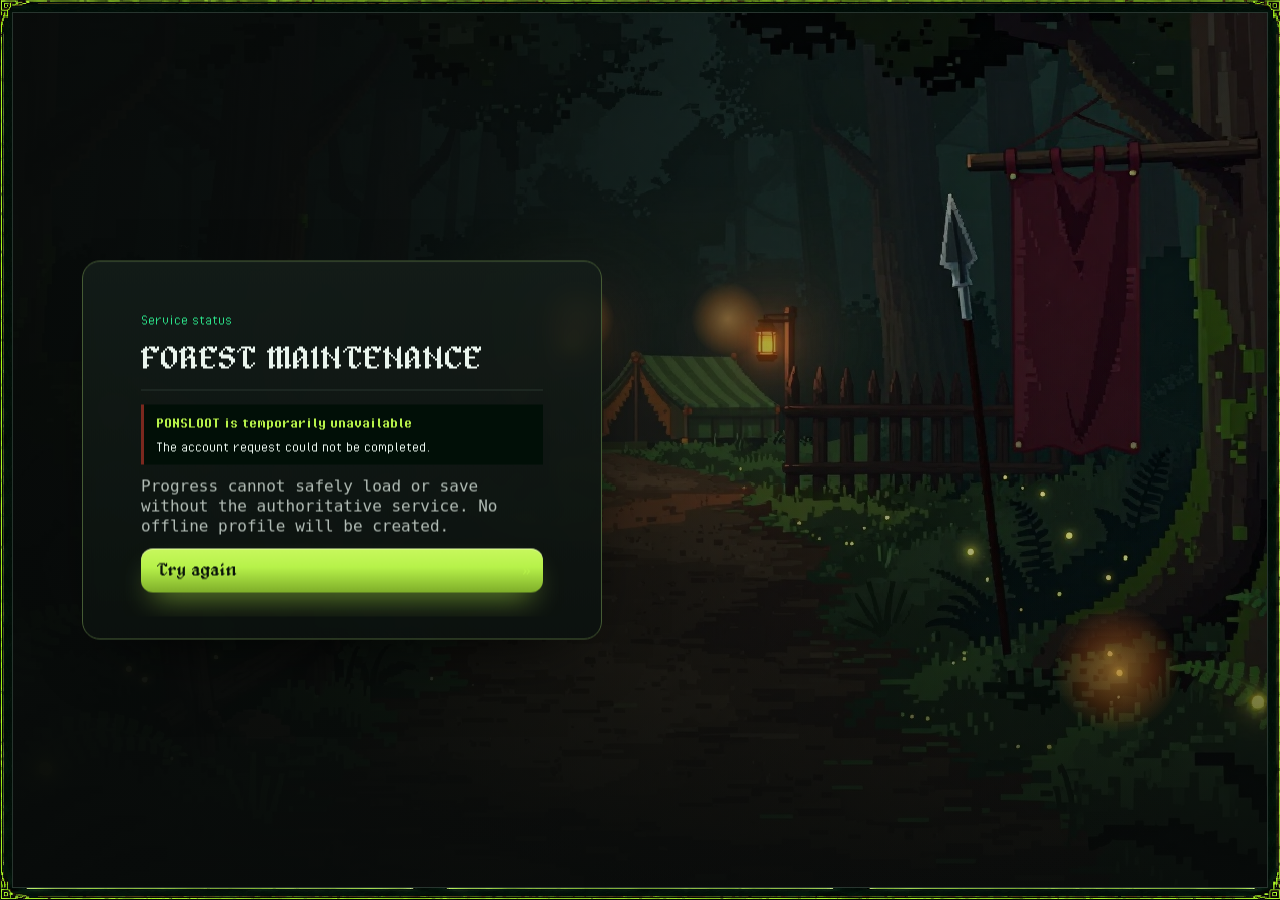
==== commit 7737f701: "The contract sits on the login screen, and the copy button answers again The copy button called flas" ====
--- a/frontend/index.html
+++ b/frontend/index.html
@@ -34,7 +34,7 @@
   <link rel="stylesheet" href="css/loothood-core-v1.css?v=r28">
   <link rel="stylesheet" href="css/loothood-patch-v1.css?v=r70">
   <link rel="stylesheet" href="css/loothood-pulls-v1.css?v=r20">
-  <link rel="stylesheet" href="css/loothood-gate-v1.css?v=r28">
+  <link rel="stylesheet" href="css/loothood-gate-v1.css?v=r29">
   <link rel="stylesheet" href="css/loothood-loadout-v1.css?v=r65">
   <link rel="stylesheet" href="css/loothood-bounties-v1.css?v=r30">
   <link rel="stylesheet" href="css/loothood-guide-v1.css?v=r20">
@@ -49,7 +49,10 @@
   <link rel="stylesheet" href="css/in-run-reward-choice-v1.css?v=r17">
   <link rel="stylesheet" href="css/run-outcome-family-v1.css">
   <link rel="stylesheet" href="css/mobile-in-run-pc-parity-v1.css">
-  <link rel="stylesheet" href="css/account-gate-v1.css">
+  <!-- A version on the gate stylesheet at last. It had none, so a returning
+       player kept the cached copy and the corner box would have arrived without
+       its placement: the chip in one place, the music button in another. -->
+  <link rel="stylesheet" href="css/account-gate-v1.css?v=r2">
   <link rel="stylesheet" href="css/account-settings-v1.css">
   <link rel="stylesheet" href="css/tutorial-guidance-v1.css?v=r17">
   <link rel="stylesheet" href="css/mobile-ui-reliability-v1.css">
@@ -161,9 +164,36 @@
       <div class="hb-account-scroll-cue" aria-hidden="true">↓ More</div>
     </div>
 
-    <button class="hb-account-music" id="accountLoginMusicToggle" type="button" aria-pressed="true" aria-label="Mute music">
-      <span aria-hidden="true">♫</span><span><small></small><strong></strong></span><b>Music on</b>
-    </button>
+    <!-- The corner of the login screen: the contract, then the music.
+         ==================================================================
+         The address belongs HERE and not only in the game's header, because
+         this is the screen a stranger arrives on. Someone who followed a link
+         from a post wants the contract before they want a run, and until now
+         they had to press "continue as guest", wait out the boot and find the
+         chip in the header of a game they had not asked to play.
+
+         The chip draws itself hidden and stays that way while no token is set
+         (contract-chip-v1.js unhides it once /api/v1/token answers with an
+         address), so before launch this corner looks exactly as it did.
+
+         Both live in one box so the music button keeps its own placement rules
+         and the chip inherits them. The music button disappears on phones and
+         in short landscape; the chip does not, because copying an address is
+         the one thing on this screen worth doing from a phone. -->
+    <div class="hb-account-corner">
+      <span class="hb-account-contract" data-contract hidden>
+        <code class="hb-account-contract__addr" data-contract-short></code>
+        <button class="hb-account-contract__copy" type="button" data-contract-copy
+                title="Copy contract address" aria-label="Copy contract address">
+          <span class="hb-account-contract__word">copy contract</span>
+          <span class="hb-account-contract__word is-ok">copied</span>
+        </button>
+      </span>
+
+      <button class="hb-account-music" id="accountLoginMusicToggle" type="button" aria-pressed="true" aria-label="Mute music">
+        <span aria-hidden="true">♫</span><span><small></small><strong></strong></span><b>Music on</b>
+      </button>
+    </div>
   </section>
   <div id="combatSafeAreaProbe" class="combat-safe-area-probe" aria-hidden="true"></div>
   <main id="appBackground" class="app-shell" data-overlay-background="app">
@@ -821,7 +851,7 @@
   <script src="js/guide-content-v1.js?v=r55"></script>
   <script src="js/docs-content-v1.js?v=r60"></script>
   <script src="js/main-menu-foundation-v1.js?v=r69"></script>
-  <script src="js/contract-chip-v1.js?v=r18"></script>
+  <script src="js/contract-chip-v1.js?v=r19"></script>
   <script src="js/status-panel-v1.js?v=r17"></script>
   <script src="js/game.js?v=r67"></script>
   <script src="js/account-settings-v1.js?v=r61"></script>
--- a/frontend/css/loothood-gate-v1.css
+++ b/frontend/css/loothood-gate-v1.css
@@ -296,6 +296,89 @@
 }
 .hb-account-music strong { color: var(--ivory); }
 
+/* ============ CONTRACT ON THE LOGIN SCREEN ============
+ *
+ * The skin is copied from the music button above on purpose, down to the
+ * radius and the blur: the two sit one under the other in the same corner, and
+ * anything else would read as two unrelated things that happen to be near each
+ * other. The layout lives in account-gate-v1.css, this is only the surface.
+ *
+ * Note what is NOT reused: the header chip in the game (.hb-contract) is
+ * styled under `.hb-app`, and the login screen is outside it. Hanging the
+ * login chip on those rules would have meant either widening a selector that
+ * belongs to the game header or letting the chip arrive unstyled, which is how
+ * it looked the first time I tried. */
+.hb-account-contract {
+  display: grid;
+  grid-template-columns: 1fr auto;
+  align-items: stretch;
+  min-height: var(--hb-ui-touch-target, 44px);
+  border: 1px solid var(--line);
+  border-radius: 12px;
+  background: rgba(15, 22, 19, .86);
+  -webkit-backdrop-filter: blur(6px);
+  backdrop-filter: blur(6px);
+  overflow: hidden;
+  line-height: 1;
+}
+
+/* The chip is drawn on every load and unhidden only once an address arrives.
+   Without this the `hidden` attribute loses to `display: grid` and the empty
+   box hangs in the corner before launch. */
+.hb-account-contract[hidden] { display: none; }
+
+.hb-account-contract__addr {
+  display: flex;
+  align-items: center;
+  padding: 10px 12px 10px 14px;
+  font-family: var(--body);
+  font-size: 13px;
+  letter-spacing: .02em;
+  color: var(--muted);
+  white-space: nowrap;
+}
+
+.hb-account-contract__copy {
+  display: grid;
+  place-items: center;
+  padding: 10px 14px;
+  border: 0;
+  border-left: 1px solid var(--line);
+  border-radius: 0;
+  background: rgba(183, 242, 74, .10);
+  box-shadow: none;
+  text-shadow: none;
+  color: var(--lime);
+  font-family: var(--body);
+  font-size: 13px;
+  letter-spacing: .02em;
+  white-space: nowrap;
+  cursor: pointer;
+  transition: background .14s, color .14s;
+}
+
+.hb-account-contract__copy:hover { background: rgba(183, 242, 74, .2); }
+.hb-account-contract__copy:focus-visible {
+  outline: 2px solid rgba(183, 242, 74, .8);
+  outline-offset: -2px;
+}
+
+/* Both words occupy the same grid cell, so the button is permanently as wide
+   as the longer one and only visibility decides which is painted. The header
+   chip learned this the hard way: swapping the text made it shrink from 146
+   pixels to 79 at the moment of the press, which reads as a glitch rather than
+   as confirmation. */
+.hb-account-contract__word { grid-area: 1 / 1; }
+.hb-account-contract__word.is-ok { visibility: hidden; }
+.hb-account-contract__copy.is-done { background: rgba(183, 242, 74, .9); color: #0d1411; }
+.hb-account-contract__copy.is-done .hb-account-contract__word { visibility: hidden; }
+.hb-account-contract__copy.is-done .hb-account-contract__word.is-ok { visibility: visible; }
+
+/* On failure the words stay and only the colour changes. Showing "copied" when
+   nothing was copied is worse than saying nothing: the full address is in the
+   chip's tooltip either way. */
+.hb-account-contract__copy.is-failed { background: rgba(255, 210, 74, .22); color: #ffd24a; }
+
 @media (prefers-reduced-motion: reduce) {
   .hb-account-panel { animation: none; }
 }
--- a/frontend/css/account-gate-v1.css
+++ b/frontend/css/account-gate-v1.css
@@ -408,11 +408,28 @@
   display: flex;
 }
 
-.hb-account-music {
+/* The corner of the login screen. Everything in it stacks up from one point.
+ *
+ * The music button used to place itself: absolute, right 4%, bottom 5%. When
+ * the contract chip joined it, pinning a second absolute element above the
+ * first would have meant writing down the first one's height, which changes
+ * with the font and with every media query. So the placement moved out here,
+ * and both children became ordinary blocks in a grid.
+ *
+ * The box has no width of its own. It is as wide as the music button's
+ * min-width, and `justify-items: stretch` makes the chip match, which is why
+ * the two right edges line up without a number appearing anywhere. */
+.hb-account-corner {
   position: absolute;
   z-index: var(--hb-ui-layer-sticky);
   right: 4%;
   bottom: 5%;
+  display: grid;
+  gap: var(--hb-ui-space-2);
+  justify-items: stretch;
+}
+
+.hb-account-music {
   min-width: 300px;
   display: grid;
   grid-template-columns: auto 1fr auto;
@@ -473,9 +490,12 @@
     line-height: 28px;
   }
 
-  .hb-account-music {
+  .hb-account-corner {
     right: 3%;
     bottom: 3%;
+  }
+
+  .hb-account-music {
     min-width: 260px;
   }
 }
@@ -511,6 +531,17 @@
     width: min(76%, 280px);
   }
 
+  /* On a phone the panel takes the whole bottom of the screen, so the corner
+     moves to the top, where nothing else is. It is not dropped: a stranger
+     arriving from a post on a phone is exactly who the contract is here for. */
+  .hb-account-corner {
+    top: 12px;
+    right: 12px;
+    bottom: auto;
+  }
+
+  /* The music button is the one thing here that can go. It is a comfort, the
+     address is the errand. */
   .hb-account-music {
     display: none;
   }
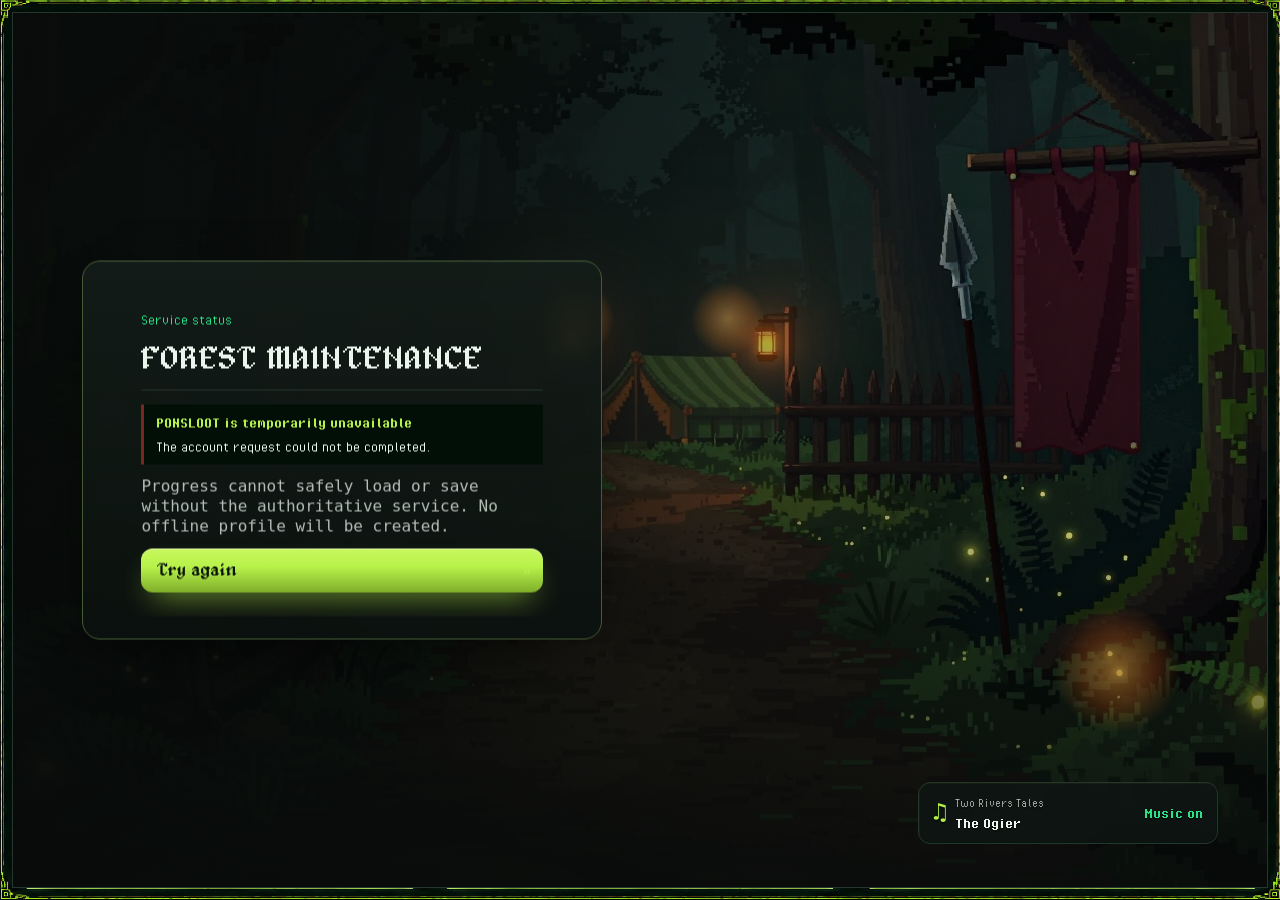
==== commit 5a2f2762: "The login corner was invisible: the class name was already taken hb-account-corner is worn by the fo" ====
--- a/frontend/index.html
+++ b/frontend/index.html
@@ -52,7 +52,7 @@
   <!-- A version on the gate stylesheet at last. It had none, so a returning
        player kept the cached copy and the corner box would have arrived without
        its placement: the chip in one place, the music button in another. -->
-  <link rel="stylesheet" href="css/account-gate-v1.css?v=r2">
+  <link rel="stylesheet" href="css/account-gate-v1.css?v=r3">
   <link rel="stylesheet" href="css/account-settings-v1.css">
   <link rel="stylesheet" href="css/tutorial-guidance-v1.css?v=r17">
   <link rel="stylesheet" href="css/mobile-ui-reliability-v1.css">
@@ -180,7 +180,7 @@
          and the chip inherits them. The music button disappears on phones and
          in short landscape; the chip does not, because copying an address is
          the one thing on this screen worth doing from a phone. -->
-    <div class="hb-account-corner">
+    <div class="hb-account-dock">
       <span class="hb-account-contract" data-contract hidden>
         <code class="hb-account-contract__addr" data-contract-short></code>
         <button class="hb-account-contract__copy" type="button" data-contract-copy
--- a/frontend/css/account-gate-v1.css
+++ b/frontend/css/account-gate-v1.css
@@ -419,7 +419,7 @@
  * The box has no width of its own. It is as wide as the music button's
  * min-width, and `justify-items: stretch` makes the chip match, which is why
  * the two right edges line up without a number appearing anywhere. */
-.hb-account-corner {
+.hb-account-dock {
   position: absolute;
   z-index: var(--hb-ui-layer-sticky);
   right: 4%;
@@ -490,7 +490,7 @@
     line-height: 28px;
   }
 
-  .hb-account-corner {
+  .hb-account-dock {
     right: 3%;
     bottom: 3%;
   }
@@ -534,7 +534,7 @@
   /* On a phone the panel takes the whole bottom of the screen, so the corner
      moves to the top, where nothing else is. It is not dropped: a stranger
      arriving from a post on a phone is exactly who the contract is here for. */
-  .hb-account-corner {
+  .hb-account-dock {
     top: 12px;
     right: 12px;
     bottom: auto;
